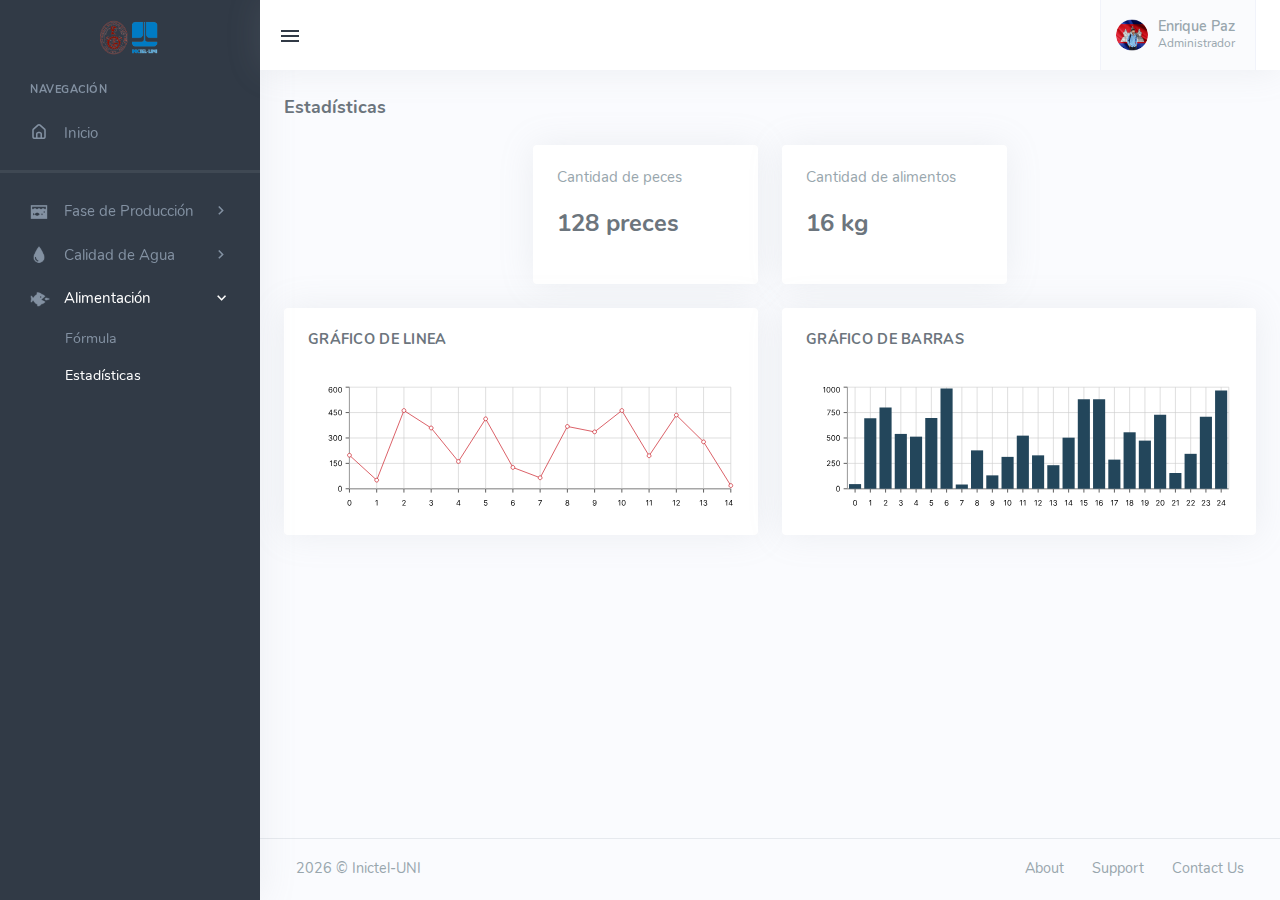
==== alimentacion-estadisticas.html @ 0829b85a "Agregando 3 archivos html" ====
﻿<!DOCTYPE html>
    <html lang="en">

    <head>
        <meta charset="utf-8">
        <title>Monitoreo del agua</title>
        <meta name="viewport" content="width=device-width, initial-scale=1.0">
        <meta content="A fully featured admin theme which can be used to build CRM, CMS, etc." name="description">
        <meta content="Coderthemes" name="author">
        <!-- App favicon -->
        <link rel="shortcut icon" href="assets/images/logo-inictel.ico">

        <!-- third party css -->
        <link href="assets/css/vendor/jquery-jvectormap-1.2.2.css" rel="stylesheet" type="text/css">
        <!-- third party css end -->

        <!-- App css -->
        <link href="assets/css/icons.min.css" rel="stylesheet" type="text/css">
        <link href="assets/css/app.min.css" rel="stylesheet" type="text/css" id="light-style">
        <link href="assets/css/app-dark.min.css" rel="stylesheet" type="text/css" id="dark-style">

    </head>

    <body class="loading" data-layout-config='{"leftSideBarTheme":"dark","layoutBoxed":false, "leftSidebarCondensed":false, "leftSidebarScrollable":false,"darkMode":false, "showRightSidebarOnStart": true}'>
        <!-- Begin page -->
        <div class="wrapper">
            <!-- ========== Left Sidebar Start ========== -->
            <div class="leftside-menu">    
                <!-- LOGO -->
                <a href="index.html" class="logo text-center logo-light">
                    <span class="logo-lg">
                        <img src="assets/images/logoproyec.png" alt="" height="48">
                    </span>                    
                </a>
    
                <div class="h-100" id="leftside-menu-container" data-simplebar="">

                    <!--- Sidemenu -->
                    <ul class="side-nav">

                        <li class="side-nav-title side-nav-item">Navegación</li>

                        <li class="side-nav-item">
                            <a href="index.html" class="side-nav-link">
                                <i class="uil-home-alt"></i>
                                <span> Inicio </span>
                            </a>
                        </li>
                        <hr style="height: 3px;">
                        <li class="side-nav-item">
                            <a data-bs-toggle="collapse" href="#sidebarProduccion" aria-expanded="false" aria-controls="sidebarProduccion" class="side-nav-link">
                                <i><img src="assets/images/icons_agua/produccion.svg"></i>
                                <span> Fase de Producción </span>
                                <span class="menu-arrow"></span>
                            </a>
                            <div class="collapse" id="sidebarProduccion">
                                <ul class="side-nav-second-level">
                                    <li>
                                        <a href="produc-formula.html">Fórmula</a>
                                    </li>
                                    <li>
                                        <a href="produc-stats.html">Estadísticas</a>
                                    </li>
                                </ul>
                            </div>                            
                        </li>

                        <li class="side-nav-item">
                            <a data-bs-toggle="collapse" href="#sidebarCalidad" aria-expanded="false" aria-controls="sidebarCalidad" class="side-nav-link">
                                <i><img src="assets/images/icons_agua/calidad.svg"></i>
                                <span> Calidad de Agua </span>
                                <span class="menu-arrow"></span>
                            </a>
                            <div class="collapse" id="sidebarCalidad">
                                <ul class="side-nav-second-level">
                                    <li>
                                        <a href="produc-monitoreo.html">Monitoreo</a>
                                    </li>
                                    <li>
                                        <a href="produc-margenes.html">Márgenes</a>
                                    </li>
                                    <li>
                                        <a href="produc-eventos.html">Eventos</a>
                                    </li>
                                </ul>
                            </div>
                        </li>

                        <li class="side-nav-item">
                            <a data-bs-toggle="collapse" href="#sidebarAlimentacion" aria-expanded="false" aria-controls="sidebarAlimentacion" class="side-nav-link">
                                <i><img src="assets/images/icons_agua/alimentacion.svg"></i>
                                <span> Alimentación </span>
                                <span class="menu-arrow"></span>
                            </a>
                            <div class="collapse" id="sidebarAlimentacion">
                                <ul class="side-nav-second-level">
                                    <li>
                                        <a href="alimentacion-formula.html">Fórmula</a>
                                    </li>
                                    <li>
                                        <a href="alimentacion-estadisticas.html">Estadísticas</a>
                                    </li>
                                </ul>
                            </div>
                        </li>
                    </ul>
                    <!-- End Sidebar -->

                    <div class="clearfix"></div>

                </div>
                <!-- Sidebar -left -->

            </div>
            <!-- Left Sidebar End -->

            <!-- ============================================================== -->
            <!-- Start Page Content here -->
            <!-- ============================================================== -->

            <div class="content-page">
                <div class="content">
                    <!-- Topbar Start -->
                    <div class="navbar-custom">
                        <ul class="list-unstyled topbar-menu float-end mb-0">
                            <li class="dropdown notification-list">
                                <a class="nav-link dropdown-toggle nav-user arrow-none me-0" data-bs-toggle="dropdown" href="#" role="button" aria-haspopup="false" aria-expanded="false">
                                    <span class="account-user-avatar"> 
                                        <img src="assets/images/users/avatar-1.jpg" alt="user-image" class="rounded-circle">
                                    </span>
                                    <span>
                                        <span class="account-user-name">Enrique Paz</span>
                                        <span class="account-position">Administrador</span>
                                    </span>
                                </a>
                                <div class="dropdown-menu dropdown-menu-end dropdown-menu-animated topbar-dropdown-menu profile-dropdown">
                                    <!-- item-->
                                    <div class=" dropdown-header noti-title">
                                        <h6 class="text-overflow m-0">Bienvenido !</h6>
                                    </div>

                                    <!-- item-->
                                    <a href="javascript:void(0);" class="dropdown-item notify-item">
                                        <i class="mdi mdi-account-circle me-1"></i>
                                        <span>Mi Cuenta</span>
                                    </a>

                                    <!-- item-->
                                    <a href="javascript:void(0);" class="dropdown-item notify-item">
                                        <i class="mdi mdi-chat-processing-outline me-1"></i>
                                        <span>Soporte</span>
                                    </a>

                                    <!-- item-->
                                    <a href="javascript:void(0);" class="dropdown-item notify-item">
                                        <i class="mdi mdi-logout me-1"></i>
                                        <span>Cerrar Sesión</span>
                                    </a>
                                </div>
                            </li>

                        </ul>
                        <button class="button-menu-mobile open-left">
                            <i class="mdi mdi-menu"></i>
                        </button>
                        <div class="app-search dropdown d-none d-lg-block">

                            <div class="dropdown-menu dropdown-menu-animated dropdown-lg" id="search-dropdown">
                                <!-- item-->
                                <div class="dropdown-header noti-title">
                                    <h5 class="text-overflow mb-2">Found <span class="text-danger">17</span> results</h5>
                                </div>

                                <!-- item-->
                                <a href="javascript:void(0);" class="dropdown-item notify-item">
                                    <i class="uil-notes font-16 me-1"></i>
                                    <span>Analytics Report</span>
                                </a>

                                <!-- item-->
                                <a href="javascript:void(0);" class="dropdown-item notify-item">
                                    <i class="uil-life-ring font-16 me-1"></i>
                                    <span>How can I help you?</span>
                                </a>

                                <!-- item-->
                                <a href="javascript:void(0);" class="dropdown-item notify-item">
                                    <i class="uil-cog font-16 me-1"></i>
                                    <span>User profile settings</span>
                                </a>

                                <!-- item-->
                                <div class="dropdown-header noti-title">
                                    <h6 class="text-overflow mb-2 text-uppercase">Users</h6>
                                </div>

                                <div class="notification-list">
                                    <!-- item-->
                                    <a href="javascript:void(0);" class="dropdown-item notify-item">
                                        <div class="d-flex">
                                            <img class="d-flex me-2 rounded-circle" src="assets/images/users/avatar-2.jpg" alt="Generic placeholder image" height="32">
                                            <div class="w-100">
                                                <h5 class="m-0 font-14">Erwin Brown</h5>
                                                <span class="font-12 mb-0">UI Designer</span>
                                            </div>
                                        </div>
                                    </a>

                                    <!-- item-->
                                    <a href="javascript:void(0);" class="dropdown-item notify-item">
                                        <div class="d-flex">
                                            <img class="d-flex me-2 rounded-circle" src="assets/images/users/avatar-5.jpg" alt="Generic placeholder image" height="32">
                                            <div class="w-100">
                                                <h5 class="m-0 font-14">Jacob Deo</h5>
                                                <span class="font-12 mb-0">Developer</span>
                                            </div>
                                        </div>
                                    </a>
                                </div>
                            </div>
                        </div>
                    </div>
                    <!-- end Topbar -->
                    
                    <!-- Start Content-->
                    <div class="container-fluid">

                        <!-- start page title -->
                        <div class="row">
                            <div class="col-12">
                                <div class="page-title-box">                                    
                                    <h4 class="page-title">Estadísticas</h4>
                                </div>
                            </div>
                        </div>
                        <!-- end page title -->
                        <div class="row justify-content-md-center">
                            <div class="col-3">
                                <div class="card widget-flat">
                                    <div class="card-body">                                        
                                        <h5 class="text-muted fw-normal mt-0" title="Cantidad de peces">Cantidad de peces</h5>
                                        <h3 class="mt-3 mb-3">128 preces</h3>
                                    </div>
                                </div>
                            </div>
                            <div class="col-3">
                                <div class="card widget-flat">
                                    <div class="card-body">                                        
                                        <h5 class="text-muted fw-normal mt-0" title="Cantidad de peces">Cantidad de alimentos</h5>
                                        <h3 class="mt-3 mb-3">16 kg</h3>
                                    </div>
                                </div>
                            </div>
                        </div>
                        <div class="row">
                            <div class="col-6">
                                <div class="card">
                                    <div class="card-body">
                                        <h4 class="header-title mb-4">Gráfico de linea</h4>
                                        <div class="grafico-linea">
                                            <img src="assets/images/Lineas.svg" alt="Stadistics" class="img-fluid">
                                        </div>
                                    </div>
                                </div>
                            </div>
                            <div class="col-6">
                                <div class="card">
                                    <div class="card-body">
                                        <h4 class="header-title mb-4">Gráfico de barras</h4>
                                        <div class="grafico-linea">
                                            <img src="assets/images/Barras.svg" alt="Stadistics" class="img-fluid">
                                        </div>
                                    </div>
                                </div>
                            </div>
                        </div>
                    </div>
                    <!-- container -->

                </div>
                <!-- content -->

                <!-- Footer Start -->
                <footer class="footer">
                    <div class="container-fluid">
                        <div class="row">
                            <div class="col-md-6">
                                <script>document.write(new Date().getFullYear())</script> © Inictel-UNI
                            </div>
                            <div class="col-md-6">
                                <div class="text-md-end footer-links d-none d-md-block">
                                    <a href="javascript: void(0);">About</a>
                                    <a href="javascript: void(0);">Support</a>
                                    <a href="javascript: void(0);">Contact Us</a>
                                </div>
                            </div>
                        </div>
                    </div>
                </footer>
                <!-- end Footer -->

            </div>

            <!-- ============================================================== -->
            <!-- End Page content -->
            <!-- ============================================================== -->


        </div>
        <!-- bundle -->
        <script src="assets/js/vendor.min.js"></script>
        <script src="assets/js/app.min.js"></script>

        <!-- third party js -->
        <script src="assets/js/vendor/apexcharts.min.js"></script>
        <script src="assets/js/vendor/jquery-jvectormap-1.2.2.min.js"></script>
        <script src="assets/js/vendor/jquery-jvectormap-world-mill-en.js"></script>
        <!-- third party js ends -->

        <!-- demo app -->
        
        <!-- end demo js-->
    </body>
</html>
---- assets/css/icons.min.css ----
@charset "UTF-8";@font-face{font-family:unicons;src:url(../fonts/unicons.eot);src:url(../fontsunicons.eot?34404611#iefix) format("embedded-opentype"),url(../fonts/unicons.woff2) format("woff2"),url(../fonts/unicons.woff) format("woff"),url(../fonts/unicons.ttf) format("truetype"),url(../fonts/unicons.svg) format("svg");font-weight:400;font-style:normal}[class*=" uil-"]:before,[class^=uil-]:before{font-family:unicons;font-style:normal;font-weight:400;speak:none;display:inline-block;text-decoration:inherit;text-align:center;font-variant:normal;text-transform:none;line-height:1em;-webkit-font-smoothing:antialiased;-moz-osx-font-smoothing:grayscale}.uil-0-plus:before{content:'\e800'}.uil-10-plus:before{content:'\e801'}.uil-12-plus:before{content:'\e802'}.uil-13-plus:before{content:'\e803'}.uil-16-plus:before{content:'\e804'}.uil-17-plus:before{content:'\e805'}.uil-18-plus:before{content:'\e806'}.uil-21-plus:before{content:'\e807'}.uil-3-plus:before{content:'\e808'}.uil-500px:before{content:'\e809'}.uil-6-plus:before{content:'\e80a'}.uil-abacus:before{content:'\e80b'}.uil-accessible-icon-alt:before{content:'\e80c'}.uil-adjust-alt:before{content:'\e80d'}.uil-adjust-circle:before{content:'\e80e'}.uil-adjust-half:before{content:'\e80f'}.uil-adjust:before{content:'\e810'}.uil-adobe:before{content:'\e811'}.uil-airplay:before{content:'\e812'}.uil-align-alt:before{content:'\e813'}.uil-align-center-alt:before{content:'\e814'}.uil-align-center-h:before{content:'\e815'}.uil-align-center-justify:before{content:'\e816'}.uil-align-center-v:before{content:'\e817'}.uil-align-center:before{content:'\e818'}.uil-align-justify:before{content:'\e819'}.uil-align-left-justify:before{content:'\e81a'}.uil-align-left:before{content:'\e81b'}.uil-align-letter-right:before{content:'\e81c'}.uil-align-right-justify:before{content:'\e81d'}.uil-align-right:before{content:'\e81e'}.uil-align:before{content:'\e81f'}.uil-ambulance:before{content:'\e820'}.uil-analysis:before{content:'\e821'}.uil-analytics:before{content:'\e822'}.uil-anchor:before{content:'\e823'}.uil-android-phone-slash:before{content:'\e824'}.uil-angle-double-down:before{content:'\e825'}.uil-angle-double-left:before{content:'\e826'}.uil-angle-double-right:before{content:'\e827'}.uil-angle-double-up:before{content:'\e828'}.uil-angle-down:before{content:'\e829'}.uil-angle-left:before{content:'\e82a'}.uil-angle-right-b:before{content:'\e82b'}.uil-angle-right:before{content:'\e82c'}.uil-angle-up:before{content:'\e82d'}.uil-angry:before{content:'\e82e'}.uil-ankh:before{content:'\e82f'}.uil-annoyed-alt:before{content:'\e830'}.uil-annoyed:before{content:'\e831'}.uil-apple:before{content:'\e832'}.uil-apps:before{content:'\e833'}.uil-archive-alt:before{content:'\e834'}.uil-archive:before{content:'\e835'}.uil-archway:before{content:'\e836'}.uil-arrow-break:before{content:'\e837'}.uil-arrow-circle-down:before{content:'\e838'}.uil-arrow-circle-left:before{content:'\e839'}.uil-arrow-circle-right:before{content:'\e83a'}.uil-arrow-circle-up:before{content:'\e83b'}.uil-arrow-compress-h:before{content:'\e83c'}.uil-arrow-down-left:before{content:'\e83d'}.uil-arrow-down-right:before{content:'\e83e'}.uil-arrow-down:before{content:'\e83f'}.uil-arrow-from-right:before{content:'\e840'}.uil-arrow-from-top:before{content:'\e841'}.uil-arrow-growth:before{content:'\e842'}.uil-arrow-left:before{content:'\e843'}.uil-arrow-random:before{content:'\e844'}.uil-arrow-resize-diagonal:before{content:'\e845'}.uil-arrow-right:before{content:'\e846'}.uil-arrow-to-bottom:before{content:'\e847'}.uil-arrow-to-right:before{content:'\e848'}.uil-arrow-up-left:before{content:'\e849'}.uil-arrow-up-right:before{content:'\e84a'}.uil-arrow-up:before{content:'\e84b'}.uil-arrows-h-alt:before{content:'\e84c'}.uil-arrows-h:before{content:'\e84d'}.uil-arrows-left-down:before{content:'\e84e'}.uil-arrows-maximize:before{content:'\e84f'}.uil-arrows-merge:before{content:'\e850'}.uil-arrows-resize-h:before{content:'\e851'}.uil-arrows-resize-v:before{content:'\e852'}.uil-arrows-resize:before{content:'\e853'}.uil-arrows-right-down:before{content:'\e854'}.uil-arrows-shrink-h:before{content:'\e855'}.uil-arrows-shrink-v:before{content:'\e856'}.uil-arrows-up-right:before{content:'\e857'}.uil-arrows-v-alt:before{content:'\e858'}.uil-arrows-v:before{content:'\e859'}.uil-assistive-listening-systems:before{content:'\e85a'}.uil-asterisk:before{content:'\e85b'}.uil-at:before{content:'\e85c'}.uil-atm-card:before{content:'\e85d'}.uil-atom:before{content:'\e85e'}.uil-auto-flash:before{content:'\e85f'}.uil-award-alt:before{content:'\e860'}.uil-award:before{content:'\e861'}.uil-baby-carriage:before{content:'\e862'}.uil-backpack:before{content:'\e863'}.uil-backspace:before{content:'\e864'}.uil-backward:before{content:'\e865'}.uil-bag-alt:before{content:'\e866'}.uil-bag-slash:before{content:'\e867'}.uil-bag:before{content:'\e868'}.uil-balance-scale:before{content:'\e869'}.uil-ball:before{content:'\e86a'}.uil-ban:before{content:'\e86b'}.uil-bars:before{content:'\e86c'}.uil-basketball-hoop:before{content:'\e86d'}.uil-basketball:before{content:'\e86e'}.uil-battery-bolt:before{content:'\e86f'}.uil-battery-empty:before{content:'\e870'}.uil-bed-double:before{content:'\e871'}.uil-bed:before{content:'\e872'}.uil-behance:before{content:'\e873'}.uil-bell-school:before{content:'\e874'}.uil-bell-slash:before{content:'\e875'}.uil-bell:before{content:'\e876'}.uil-bill:before{content:'\e877'}.uil-bitcoin-circle:before{content:'\e878'}.uil-bitcoin:before{content:'\e879'}.uil-black-berry:before{content:'\e87a'}.uil-bluetooth-b:before{content:'\e87b'}.uil-bold:before{content:'\e87c'}.uil-bolt-alt:before{content:'\e87d'}.uil-bolt-slash:before{content:'\e87e'}.uil-bolt:before{content:'\e87f'}.uil-book-alt:before{content:'\e880'}.uil-book-medical:before{content:'\e881'}.uil-book-open:before{content:'\e882'}.uil-book-reader:before{content:'\e883'}.uil-book:before{content:'\e884'}.uil-bookmark-full:before{content:'\e885'}.uil-bookmark:before{content:'\e886'}.uil-books:before{content:'\e887'}.uil-boombox:before{content:'\e888'}.uil-border-alt:before{content:'\e889'}.uil-border-bottom:before{content:'\e88a'}.uil-border-clear:before{content:'\e88b'}.uil-border-horizontal:before{content:'\e88c'}.uil-border-inner:before{content:'\e88d'}.uil-border-left:before{content:'\e88e'}.uil-border-out:before{content:'\e88f'}.uil-border-right:before{content:'\e890'}.uil-border-top:before{content:'\e891'}.uil-border-vertical:before{content:'\e892'}.uil-box:before{content:'\e893'}.uil-briefcase-alt:before{content:'\e894'}.uil-briefcase:before{content:'\e895'}.uil-bright:before{content:'\e896'}.uil-brightness-empty:before{content:'\e897'}.uil-brightness-half:before{content:'\e898'}.uil-brightness-low:before{content:'\e899'}.uil-brightness-minus:before{content:'\e89a'}.uil-brightness-plus:before{content:'\e89b'}.uil-brightness:before{content:'\e89c'}.uil-bring-bottom:before{content:'\e89d'}.uil-bring-front:before{content:'\e89e'}.uil-brush-alt:before{content:'\e89f'}.uil-bug:before{content:'\e8a0'}.uil-building:before{content:'\e8a1'}.uil-bullseye:before{content:'\e8a2'}.uil-bus-alt:before{content:'\e8a3'}.uil-bus-school:before{content:'\e8a4'}.uil-bus:before{content:'\e8a5'}.uil-calcualtor:before{content:'\e8a6'}.uil-calculator-alt:before{content:'\e8a7'}.uil-calendar-alt:before{content:'\e8a8'}.uil-calendar-slash:before{content:'\e8a9'}.uil-calender:before{content:'\e8aa'}.uil-calling:before{content:'\e8ab'}.uil-camera-change:before{content:'\e8ac'}.uil-camera-plus:before{content:'\e8ad'}.uil-camera-slash:before{content:'\e8ae'}.uil-camera:before{content:'\e8af'}.uil-cancel:before{content:'\e8b0'}.uil-capsule:before{content:'\e8b1'}.uil-capture:before{content:'\e8b2'}.uil-car-sideview:before{content:'\e8b3'}.uil-car-slash:before{content:'\e8b4'}.uil-car-wash:before{content:'\e8b5'}.uil-car:before{content:'\e8b6'}.uil-card-atm:before{content:'\e8b7'}.uil-caret-right:before{content:'\e8b8'}.uil-cart:before{content:'\e8b9'}.uil-cell:before{content:'\e8ba'}.uil-celsius:before{content:'\e8bb'}.uil-chart-bar-alt:before{content:'\e8bc'}.uil-chart-bar:before{content:'\e8bd'}.uil-chart-down:before{content:'\e8be'}.uil-chart-growth-alt:before{content:'\e8bf'}.uil-chart-growth:before{content:'\e8c0'}.uil-chart-line:before{content:'\e8c1'}.uil-chart-pie-alt:before{content:'\e8c2'}.uil-chart-pie:before{content:'\e8c3'}.uil-chart:before{content:'\e8c4'}.uil-chat-bubble-user:before{content:'\e8c5'}.uil-chat-info:before{content:'\e8c6'}.uil-chat:before{content:'\e8c7'}.uil-check-circle:before{content:'\e8c8'}.uil-check-square:before{content:'\e8c9'}.uil-check:before{content:'\e8ca'}.uil-circle-layer:before{content:'\e8cb'}.uil-circle:before{content:'\e8cc'}.uil-circuit:before{content:'\e8cd'}.uil-clapper-board:before{content:'\e8ce'}.uil-clipboard-alt:before{content:'\e8cf'}.uil-clipboard-blank:before{content:'\e8d0'}.uil-clipboard-notes:before{content:'\e8d1'}.uil-clipboard:before{content:'\e8d2'}.uil-clock-eight:before{content:'\e8d3'}.uil-clock-five:before{content:'\e8d4'}.uil-clock-nine:before{content:'\e8d5'}.uil-clock-seven:before{content:'\e8d6'}.uil-clock-ten:before{content:'\e8d7'}.uil-clock-three:before{content:'\e8d8'}.uil-clock-two:before{content:'\e8d9'}.uil-clock:before{content:'\e8da'}.uil-closed-captioning:before{content:'\e8db'}.uil-cloud-block:before{content:'\e8dc'}.uil-cloud-bookmark:before{content:'\e8dd'}.uil-cloud-check:before{content:'\e8de'}.uil-cloud-computing:before{content:'\e8df'}.uil-cloud-data-connection:before{content:'\e8e0'}.uil-cloud-database-tree:before{content:'\e8e1'}.uil-cloud-download:before{content:'\e8e2'}.uil-cloud-drizzle:before{content:'\e8e3'}.uil-cloud-exclamation:before{content:'\e8e4'}.uil-cloud-hail:before{content:'\e8e5'}.uil-cloud-heart:before{content:'\e8e6'}.uil-cloud-info:before{content:'\e8e7'}.uil-cloud-lock:before{content:'\e8e8'}.uil-cloud-meatball:before{content:'\e8e9'}.uil-cloud-moon-hail:before{content:'\e8ea'}.uil-cloud-moon-meatball:before{content:'\e8eb'}.uil-cloud-moon-rain:before{content:'\e8ec'}.uil-cloud-moon-showers:before{content:'\e8ed'}.uil-cloud-moon:before{content:'\e8ee'}.uil-cloud-question:before{content:'\e8ef'}.uil-cloud-rain-sun:before{content:'\e8f0'}.uil-cloud-rain:before{content:'\e8f1'}.uil-cloud-redo:before{content:'\e8f2'}.uil-cloud-set:before{content:'\e8f3'}.uil-cloud-share:before{content:'\e8f4'}.uil-cloud-shield:before{content:'\e8f5'}.uil-cloud-showers-alt:before{content:'\e8f6'}.uil-cloud-showers-heavy:before{content:'\e8f7'}.uil-cloud-showers:before{content:'\e8f8'}.uil-cloud-slash:before{content:'\e8f9'}.uil-cloud-sun-hail:before{content:'\e8fa'}.uil-cloud-sun-meatball:before{content:'\e8fb'}.uil-cloud-sun-rain-alt:before{content:'\e8fc'}.uil-cloud-sun-rain:before{content:'\e8fd'}.uil-cloud-sun-tear:before{content:'\e8fe'}.uil-cloud-sun:before{content:'\e8ff'}.uil-cloud-times:before{content:'\e900'}.uil-cloud-unlock:before{content:'\e901'}.uil-cloud-upload:before{content:'\e902'}.uil-cloud-wifi:before{content:'\e903'}.uil-cloud-wind:before{content:'\e904'}.uil-cloud:before{content:'\e905'}.uil-clouds:before{content:'\e906'}.uil-club:before{content:'\e907'}.uil-code:before{content:'\e908'}.uil-coffee:before{content:'\e909'}.uil-cog:before{content:'\e90a'}.uil-coins:before{content:'\e90b'}.uil-columns:before{content:'\e90c'}.uil-comment-alt-block:before{content:'\e90d'}.uil-comment-alt-chart-lines:before{content:'\e90e'}.uil-comment-alt-check:before{content:'\e90f'}.uil-comment-alt-dots:before{content:'\e910'}.uil-comment-alt-download:before{content:'\e911'}.uil-comment-alt-edit:before{content:'\e912'}.uil-comment-alt-exclamation:before{content:'\e913'}.uil-comment-alt-heart:before{content:'\e914'}.uil-comment-alt-image:before{content:'\e915'}.uil-comment-alt-info:before{content:'\e916'}.uil-comment-alt-lines:before{content:'\e917'}.uil-comment-alt-lock:before{content:'\e918'}.uil-comment-alt-medical:before{content:'\e919'}.uil-comment-alt-message:before{content:'\e91a'}.uil-comment-alt-notes:before{content:'\e91b'}.uil-comment-alt-plus:before{content:'\e91c'}.uil-comment-alt-question:before{content:'\e91d'}.uil-comment-alt-redo:before{content:'\e91e'}.uil-comment-alt-search:before{content:'\e91f'}.uil-comment-alt-share:before{content:'\e920'}.uil-comment-alt-shield:before{content:'\e921'}.uil-comment-alt-slash:before{content:'\e922'}.uil-comment-alt-upload:before{content:'\e923'}.uil-comment-alt-verify:before{content:'\e924'}.uil-comment-alt:before{content:'\e925'}.uil-comment-block:before{content:'\e926'}.uil-comment-chart-line:before{content:'\e927'}.uil-comment-check:before{content:'\e928'}.uil-comment-dots:before{content:'\e929'}.uil-comment-download:before{content:'\e92a'}.uil-comment-edit:before{content:'\e92b'}.uil-comment-exclamation:before{content:'\e92c'}.uil-comment-heart:before{content:'\e92d'}.uil-comment-image:before{content:'\e92e'}.uil-comment-info-alt:before{content:'\e92f'}.uil-comment-info:before{content:'\e930'}.uil-comment-lines:before{content:'\e931'}.uil-comment-lock:before{content:'\e932'}.uil-comment-medical:before{content:'\e933'}.uil-comment-message:before{content:'\e934'}.uil-comment-notes:before{content:'\e935'}.uil-comment-plus:before{content:'\e936'}.uil-comment-question:before{content:'\e937'}.uil-comment-redo:before{content:'\e938'}.uil-comment-search:before{content:'\e939'}.uil-comment-share:before{content:'\e93a'}.uil-comment-shield:before{content:'\e93b'}.uil-comment-slash:before{content:'\e93c'}.uil-comment-upload:before{content:'\e93d'}.uil-comment-verify:before{content:'\e93e'}.uil-comment:before{content:'\e93f'}.uil-comments-alt:before{content:'\e940'}.uil-comments:before{content:'\e941'}.uil-commnet-alt-slash:before{content:'\e942'}.uil-compact-disc:before{content:'\e943'}.uil-compass:before{content:'\e944'}.uil-compress-alt-left:before{content:'\e945'}.uil-compress-alt:before{content:'\e946'}.uil-compress-arrows:before{content:'\e947'}.uil-compress-lines:before{content:'\e948'}.uil-compress-point:before{content:'\e949'}.uil-compress-v:before{content:'\e94a'}.uil-compress:before{content:'\e94b'}.uil-computer-mouse:before{content:'\e94c'}.uil-confused:before{content:'\e94d'}.uil-constructor:before{content:'\e94e'}.uil-copy-alt:before{content:'\e94f'}.uil-copy-landscape:before{content:'\e950'}.uil-copy:before{content:'\e951'}.uil-copyright:before{content:'\e952'}.uil-corner-down-left:before{content:'\e953'}.uil-corner-down-right-alt:before{content:'\e954'}.uil-corner-down-right:before{content:'\e955'}.uil-corner-left-down:before{content:'\e956'}.uil-corner-right-down:before{content:'\e957'}.uil-corner-up-left-alt:before{content:'\e958'}.uil-corner-up-left:before{content:'\e959'}.uil-corner-up-right-alt:before{content:'\e95a'}.uil-corner-up-right:before{content:'\e95b'}.uil-creative-commons-pd-alt:before{content:'\e95c'}.uil-creative-commons-pd:before{content:'\e95d'}.uil-crockery:before{content:'\e95e'}.uil-crop-alt-rotate-left:before{content:'\e95f'}.uil-crop-alt-rotate-right:before{content:'\e960'}.uil-crop-alt:before{content:'\e961'}.uil-crosshair-alt:before{content:'\e962'}.uil-crosshair:before{content:'\e963'}.uil-crosshairs:before{content:'\e964'}.uil-cube:before{content:'\e965'}.uil-dashboard:before{content:'\e966'}.uil-data-sharing:before{content:'\e967'}.uil-database-alt:before{content:'\e968'}.uil-database:before{content:'\e969'}.uil-desert:before{content:'\e96a'}.uil-desktop-alt-slash:before{content:'\e96b'}.uil-desktop-alt:before{content:'\e96c'}.uil-desktop-cloud-alt:before{content:'\e96d'}.uil-desktop-slash:before{content:'\e96e'}.uil-desktop:before{content:'\e96f'}.uil-dialpad-alt:before{content:'\e970'}.uil-dialpad:before{content:'\e971'}.uil-diamond:before{content:'\e972'}.uil-diary-alt:before{content:'\e973'}.uil-diary:before{content:'\e974'}.uil-dice-five:before{content:'\e975'}.uil-dice-four:before{content:'\e976'}.uil-dice-one:before{content:'\e977'}.uil-dice-six:before{content:'\e978'}.uil-dice-three:before{content:'\e979'}.uil-dice-two:before{content:'\e97a'}.uil-direction:before{content:'\e97b'}.uil-directions:before{content:'\e97c'}.uil-dizzy-meh:before{content:'\e97d'}.uil-dna:before{content:'\e97e'}.uil-document-layout-center:before{content:'\e97f'}.uil-document-layout-left:before{content:'\e980'}.uil-document-layout-right:before{content:'\e981'}.uil-document:before{content:'\e982'}.uil-dollar-alt:before{content:'\e983'}.uil-dollar-sign-alt:before{content:'\e984'}.uil-dollar-sign:before{content:'\e985'}.uil-down-arrow:before{content:'\e986'}.uil-download-alt:before{content:'\e987'}.uil-dribbble:before{content:'\e988'}.uil-drill:before{content:'\e989'}.uil-dropbox:before{content:'\e98a'}.uil-dumbbell:before{content:'\e98b'}.uil-ear:before{content:'\e98c'}.uil-edit-alt:before{content:'\e98d'}.uil-edit:before{content:'\e98e'}.uil-ellipsis-h:before{content:'\e98f'}.uil-ellipsis-v:before{content:'\e990'}.uil-emoji:before{content:'\e991'}.uil-enter:before{content:'\e992'}.uil-entry:before{content:'\e993'}.uil-envelope-add:before{content:'\e994'}.uil-envelope-alt:before{content:'\e995'}.uil-envelope-block:before{content:'\e996'}.uil-envelope-bookmark:before{content:'\e997'}.uil-envelope-check:before{content:'\e998'}.uil-envelope-download-alt:before{content:'\e999'}.uil-envelope-download:before{content:'\e99a'}.uil-envelope-edit:before{content:'\e99b'}.uil-envelope-exclamation:before{content:'\e99c'}.uil-envelope-heart:before{content:'\e99d'}.uil-envelope-info:before{content:'\e99e'}.uil-envelope-lock:before{content:'\e99f'}.uil-envelope-minus:before{content:'\e9a0'}.uil-envelope-open:before{content:'\e9a1'}.uil-envelope-question:before{content:'\e9a2'}.uil-envelope-receive:before{content:'\e9a3'}.uil-envelope-redo:before{content:'\e9a4'}.uil-envelope-search:before{content:'\e9a5'}.uil-envelope-send:before{content:'\e9a6'}.uil-envelope-share:before{content:'\e9a7'}.uil-envelope-shield:before{content:'\e9a8'}.uil-envelope-star:before{content:'\e9a9'}.uil-envelope-times:before{content:'\e9aa'}.uil-envelope-upload-alt:before{content:'\e9ab'}.uil-envelope-upload:before{content:'\e9ac'}.uil-envelope:before{content:'\e9ad'}.uil-envelopes:before{content:'\e9ae'}.uil-equal-circle:before{content:'\e9af'}.uil-euro-circle:before{content:'\e9b0'}.uil-euro:before{content:'\e9b1'}.uil-exchange-alt:before{content:'\e9b2'}.uil-exchange:before{content:'\e9b3'}.uil-exclamation-circle:before{content:'\e9b4'}.uil-exclamation-octagon:before{content:'\e9b5'}.uil-exclamation-triangle:before{content:'\e9b6'}.uil-exclude:before{content:'\e9b7'}.uil-exit:before{content:'\e9b8'}.uil-expand-alt:before{content:'\e9b9'}.uil-expand-arrows-alt:before{content:'\e9ba'}.uil-expand-arrows:before{content:'\e9bb'}.uil-expand-from-corner:before{content:'\e9bc'}.uil-expand-left:before{content:'\e9bd'}.uil-expand-right:before{content:'\e9be'}.uil-export:before{content:'\e9bf'}.uil-exposure-alt:before{content:'\e9c0'}.uil-exposure-increase:before{content:'\e9c1'}.uil-external-link-alt:before{content:'\e9c2'}.uil-eye-slash:before{content:'\e9c3'}.uil-eye:before{content:'\e9c4'}.uil-facebook-f:before{content:'\e9c5'}.uil-facebook-messenger:before{content:'\e9c6'}.uil-facebook:before{content:'\e9c7'}.uil-fahrenheit:before{content:'\e9c8'}.uil-fast-mail-alt:before{content:'\e9c9'}.uil-fast-mail:before{content:'\e9ca'}.uil-favorite:before{content:'\e9cb'}.uil-feedback:before{content:'\e9cc'}.uil-file-alt:before{content:'\e9cd'}.uil-file-blank:before{content:'\e9ce'}.uil-file-block-alt:before{content:'\e9cf'}.uil-file-bookmark-alt:before{content:'\e9d0'}.uil-file-check-alt:before{content:'\e9d1'}.uil-file-check:before{content:'\e9d2'}.uil-file-contract-dollar:before{content:'\e9d3'}.uil-file-copy-alt:before{content:'\e9d4'}.uil-file-download-alt:before{content:'\e9d5'}.uil-file-download:before{content:'\e9d6'}.uil-file-edit-alt:before{content:'\e9d7'}.uil-file-exclamation-alt:before{content:'\e9d8'}.uil-file-exclamation:before{content:'\e9d9'}.uil-file-heart:before{content:'\e9da'}.uil-file-info-alt:before{content:'\e9db'}.uil-file-landscape-alt:before{content:'\e9dc'}.uil-file-landscape:before{content:'\e9dd'}.uil-file-lanscape-slash:before{content:'\e9de'}.uil-file-lock-alt:before{content:'\e9df'}.uil-file-medical-alt:before{content:'\e9e0'}.uil-file-medical:before{content:'\e9e1'}.uil-file-minus-alt:before{content:'\e9e2'}.uil-file-minus:before{content:'\e9e3'}.uil-file-network:before{content:'\e9e4'}.uil-file-plus-alt:before{content:'\e9e5'}.uil-file-plus:before{content:'\e9e6'}.uil-file-question-alt:before{content:'\e9e7'}.uil-file-question:before{content:'\e9e8'}.uil-file-redo-alt:before{content:'\e9e9'}.uil-file-search-alt:before{content:'\e9ea'}.uil-file-share-alt:before{content:'\e9eb'}.uil-file-shield-alt:before{content:'\e9ec'}.uil-file-slash:before{content:'\e9ed'}.uil-file-times-alt:before{content:'\e9ee'}.uil-file-times:before{content:'\e9ef'}.uil-file-upload-alt:before{content:'\e9f0'}.uil-file-upload:before{content:'\e9f1'}.uil-file:before{content:'\e9f2'}.uil-files-landscapes-alt:before{content:'\e9f3'}.uil-files-landscapes:before{content:'\e9f4'}.uil-film:before{content:'\e9f5'}.uil-filter-slash:before{content:'\e9f6'}.uil-filter:before{content:'\e9f7'}.uil-flask-potion:before{content:'\e9f8'}.uil-flask:before{content:'\e9f9'}.uil-flip-h-alt:before{content:'\e9fa'}.uil-flip-h:before{content:'\e9fb'}.uil-flip-v-alt:before{content:'\e9fc'}.uil-flip-v:before{content:'\e9fd'}.uil-flower:before{content:'\e9fe'}.uil-focus-add:before{content:'\e9ff'}.uil-focus-target:before{content:'\ea00'}.uil-focus:before{content:'\ea01'}.uil-folder-check:before{content:'\ea02'}.uil-folder-download:before{content:'\ea03'}.uil-folder-exclamation:before{content:'\ea04'}.uil-folder-heart:before{content:'\ea05'}.uil-folder-info:before{content:'\ea06'}.uil-folder-lock:before{content:'\ea07'}.uil-folder-medical:before{content:'\ea08'}.uil-folder-minus:before{content:'\ea09'}.uil-folder-network:before{content:'\ea0a'}.uil-folder-plus:before{content:'\ea0b'}.uil-folder-question:before{content:'\ea0c'}.uil-folder-slash:before{content:'\ea0d'}.uil-folder-times:before{content:'\ea0e'}.uil-folder-upload:before{content:'\ea0f'}.uil-folder:before{content:'\ea10'}.uil-food:before{content:'\ea11'}.uil-football-american:before{content:'\ea12'}.uil-football-ball:before{content:'\ea13'}.uil-football:before{content:'\ea14'}.uil-forecastcloud-moon-tear:before{content:'\ea15'}.uil-forwaded-call:before{content:'\ea16'}.uil-forward:before{content:'\ea17'}.uil-frown:before{content:'\ea18'}.uil-game-structure:before{content:'\ea19'}.uil-game:before{content:'\ea1a'}.uil-gift:before{content:'\ea1b'}.uil-github-alt:before{content:'\ea1c'}.uil-github:before{content:'\ea1d'}.uil-glass-martini-alt-slash:before{content:'\ea1e'}.uil-glass-martini-alt:before{content:'\ea1f'}.uil-glass-martini:before{content:'\ea20'}.uil-glass-tea:before{content:'\ea21'}.uil-glass:before{content:'\ea22'}.uil-globe:before{content:'\ea23'}.uil-gold:before{content:'\ea24'}.uil-google-drive-alt:before{content:'\ea25'}.uil-google-drive:before{content:'\ea26'}.uil-google-hangouts:before{content:'\ea27'}.uil-google-play:before{content:'\ea28'}.uil-google:before{content:'\ea29'}.uil-graduation-hat:before{content:'\ea2a'}.uil-graph-bar:before{content:'\ea2b'}.uil-grid:before{content:'\ea2c'}.uil-grids:before{content:'\ea2d'}.uil-grin-tongue-wink-alt:before{content:'\ea2e'}.uil-grin-tongue-wink:before{content:'\ea2f'}.uil-grin:before{content:'\ea30'}.uil-grip-horizontal-line:before{content:'\ea31'}.uil-hdd:before{content:'\ea32'}.uil-headphones-alt:before{content:'\ea33'}.uil-headphones:before{content:'\ea34'}.uil-heart-alt:before{content:'\ea35'}.uil-heart-medical:before{content:'\ea36'}.uil-heart-rate:before{content:'\ea37'}.uil-heart-sign:before{content:'\ea38'}.uil-heart:before{content:'\ea39'}.uil-heartbeat:before{content:'\ea3a'}.uil-history-alt:before{content:'\ea3b'}.uil-history:before{content:'\ea3c'}.uil-home-alt:before{content:'\ea3d'}.uil-home:before{content:'\ea3e'}.uil-horizontal-align-center:before{content:'\ea3f'}.uil-horizontal-align-left:before{content:'\ea40'}.uil-horizontal-align-right:before{content:'\ea41'}.uil-horizontal-distribution-center:before{content:'\ea42'}.uil-horizontal-distribution-left:before{content:'\ea43'}.uil-horizontal-distribution-right:before{content:'\ea44'}.uil-hunting:before{content:'\ea45'}.uil-image-alt-slash:before{content:'\ea46'}.uil-image-block:before{content:'\ea47'}.uil-image-broken:before{content:'\ea48'}.uil-image-check:before{content:'\ea49'}.uil-image-download:before{content:'\ea4a'}.uil-image-edit:before{content:'\ea4b'}.uil-image-lock:before{content:'\ea4c'}.uil-image-minus:before{content:'\ea4d'}.uil-image-plus:before{content:'\ea4e'}.uil-image-question:before{content:'\ea4f'}.uil-image-redo:before{content:'\ea50'}.uil-image-resize-landscape:before{content:'\ea51'}.uil-image-resize-square:before{content:'\ea52'}.uil-image-search:before{content:'\ea53'}.uil-image-share:before{content:'\ea54'}.uil-image-shield:before{content:'\ea55'}.uil-image-slash:before{content:'\ea56'}.uil-image-times:before{content:'\ea57'}.uil-image-upload:before{content:'\ea58'}.uil-image-v:before{content:'\ea59'}.uil-image:before{content:'\ea5a'}.uil-images:before{content:'\ea5b'}.uil-incoming-call:before{content:'\ea5c'}.uil-info-circle:before{content:'\ea5d'}.uil-instagram-alt:before{content:'\ea5e'}.uil-instagram:before{content:'\ea5f'}.uil-intercom:before{content:'\ea60'}.uil-invoice:before{content:'\ea61'}.uil-italic:before{content:'\ea62'}.uil-jackhammer:before{content:'\ea63'}.uil-java-script:before{content:'\ea64'}.uil-kayak:before{content:'\ea65'}.uil-key-skeleton-alt:before{content:'\ea66'}.uil-key-skeleton:before{content:'\ea67'}.uil-keyboard-alt:before{content:'\ea68'}.uil-keyboard-hide:before{content:'\ea69'}.uil-keyboard-show:before{content:'\ea6a'}.uil-keyboard:before{content:'\ea6b'}.uil-keyhole-circle:before{content:'\ea6c'}.uil-keyhole-square-full:before{content:'\ea6d'}.uil-keyhole-square:before{content:'\ea6e'}.uil-kid:before{content:'\ea6f'}.uil-label-alt:before{content:'\ea70'}.uil-label:before{content:'\ea71'}.uil-lamp:before{content:'\ea72'}.uil-laptop-cloud:before{content:'\ea73'}.uil-laptop:before{content:'\ea74'}.uil-laughing:before{content:'\ea75'}.uil-layer-group-slash:before{content:'\ea76'}.uil-layer-group:before{content:'\ea77'}.uil-layers-alt:before{content:'\ea78'}.uil-layers-slash:before{content:'\ea79'}.uil-layers:before{content:'\ea7a'}.uil-left-arrow-from-left:before{content:'\ea7b'}.uil-left-arrow-to-left:before{content:'\ea7c'}.uil-left-indent-alt:before{content:'\ea7d'}.uil-left-indent:before{content:'\ea7e'}.uil-left-to-right-text-direction:before{content:'\ea7f'}.uil-life-ring:before{content:'\ea80'}.uil-lightbulb-alt:before{content:'\ea81'}.uil-lightbulb:before{content:'\ea82'}.uil-line-alt:before{content:'\ea83'}.uil-line-spacing:before{content:'\ea84'}.uil-line:before{content:'\ea85'}.uil-link-alt:before{content:'\ea86'}.uil-link-broken:before{content:'\ea87'}.uil-link-h:before{content:'\ea88'}.uil-link:before{content:'\ea89'}.uil-linkedin-alt:before{content:'\ea8a'}.uil-linkedin:before{content:'\ea8b'}.uil-list-ui-alt:before{content:'\ea8c'}.uil-list-ul:before{content:'\ea8d'}.uil-location-arrow-alt:before{content:'\ea8e'}.uil-location-arrow:before{content:'\ea8f'}.uil-location-pin-alt:before{content:'\ea90'}.uil-location-point:before{content:'\ea91'}.uil-location:before{content:'\ea92'}.uil-lock-access:before{content:'\ea93'}.uil-lock-alt:before{content:'\ea94'}.uil-lock-open-alt:before{content:'\ea95'}.uil-lock-slash:before{content:'\ea96'}.uil-lock:before{content:'\ea97'}.uil-mailbox-alt:before{content:'\ea98'}.uil-mailbox:before{content:'\ea99'}.uil-map-marker-alt:before{content:'\ea9a'}.uil-map-marker-edit:before{content:'\ea9b'}.uil-map-marker-info:before{content:'\ea9c'}.uil-map-marker-minus:before{content:'\ea9d'}.uil-map-marker-plus:before{content:'\ea9e'}.uil-map-marker-question:before{content:'\ea9f'}.uil-map-marker-shield:before{content:'\eaa0'}.uil-map-marker-slash:before{content:'\eaa1'}.uil-map-marker:before{content:'\eaa2'}.uil-map-pin-alt:before{content:'\eaa3'}.uil-map-pin:before{content:'\eaa4'}.uil-map:before{content:'\eaa5'}.uil-mars:before{content:'\eaa6'}.uil-maximize-left:before{content:'\eaa7'}.uil-medal:before{content:'\eaa8'}.uil-medical-drip:before{content:'\eaa9'}.uil-medical-square-full:before{content:'\eaaa'}.uil-medical-square:before{content:'\eaab'}.uil-medical:before{content:'\eaac'}.uil-medium-m:before{content:'\eaad'}.uil-medkit:before{content:'\eaae'}.uil-meeting-board:before{content:'\eaaf'}.uil-meh-alt:before{content:'\eab0'}.uil-meh-closed-eye:before{content:'\eab1'}.uil-meh:before{content:'\eab2'}.uil-message:before{content:'\eab3'}.uil-microphone-slash:before{content:'\eab4'}.uil-microphone:before{content:'\eab5'}.uil-minus-circle:before{content:'\eab6'}.uil-minus-path:before{content:'\eab7'}.uil-minus-square-full:before{content:'\eab8'}.uil-minus-square:before{content:'\eab9'}.uil-minus:before{content:'\eaba'}.uil-missed-call:before{content:'\eabb'}.uil-mobey-bill-slash:before{content:'\eabc'}.uil-mobile-android-alt:before{content:'\eabd'}.uil-mobile-android:before{content:'\eabe'}.uil-mobile-vibrate:before{content:'\eabf'}.uil-modem:before{content:'\eac0'}.uil-money-bill-stack:before{content:'\eac1'}.uil-money-bill:before{content:'\eac2'}.uil-money-insert:before{content:'\eac3'}.uil-money-stack:before{content:'\eac4'}.uil-money-withdraw:before{content:'\eac5'}.uil-money-withdrawal:before{content:'\eac6'}.uil-moneybag-alt:before{content:'\eac7'}.uil-moneybag:before{content:'\eac8'}.uil-monitor-heart-rate:before{content:'\eac9'}.uil-monitor:before{content:'\eaca'}.uil-moon-eclipse:before{content:'\eacb'}.uil-moon:before{content:'\eacc'}.uil-moonset:before{content:'\eacd'}.uil-mountains-sun:before{content:'\eace'}.uil-mountains:before{content:'\eacf'}.uil-mouse-alt:before{content:'\ead0'}.uil-mouse:before{content:'\ead1'}.uil-multiply:before{content:'\ead2'}.uil-music-note:before{content:'\ead3'}.uil-music-tune-slash:before{content:'\ead4'}.uil-music:before{content:'\ead5'}.uil-n-a:before{content:'\ead6'}.uil-navigator:before{content:'\ead7'}.uil-nerd:before{content:'\ead8'}.uil-newspaper:before{content:'\ead9'}.uil-ninja:before{content:'\eada'}.uil-no-entry:before{content:'\eadb'}.uil-notebooks:before{content:'\eadc'}.uil-notes:before{content:'\eadd'}.uil-object-group:before{content:'\eade'}.uil-object-ungroup:before{content:'\eadf'}.uil-octagon:before{content:'\eae0'}.uil-outgoing-call:before{content:'\eae1'}.uil-package:before{content:'\eae2'}.uil-padlock:before{content:'\eae3'}.uil-paint-tool:before{content:'\eae4'}.uil-palette:before{content:'\eae5'}.uil-panorama-h-alt:before{content:'\eae6'}.uil-panorama-h:before{content:'\eae7'}.uil-panorama-v:before{content:'\eae8'}.uil-paperclip:before{content:'\eae9'}.uil-paragraph:before{content:'\eaea'}.uil-parcel:before{content:'\eaeb'}.uil-parking-square:before{content:'\eaec'}.uil-pathfinder-unite:before{content:'\eaed'}.uil-pathfinder:before{content:'\eaee'}.uil-pause-circle:before{content:'\eaef'}.uil-pause:before{content:'\eaf0'}.uil-paypal:before{content:'\eaf1'}.uil-pen:before{content:'\eaf2'}.uil-pentagon:before{content:'\eaf3'}.uil-phone-alt:before{content:'\eaf4'}.uil-phone-pause:before{content:'\eaf5'}.uil-phone-slash:before{content:'\eaf6'}.uil-phone-times:before{content:'\eaf7'}.uil-phone-volume:before{content:'\eaf8'}.uil-phone:before{content:'\eaf9'}.uil-picture:before{content:'\eafa'}.uil-plane-arrival:before{content:'\eafb'}.uil-plane-departure:before{content:'\eafc'}.uil-plane-fly:before{content:'\eafd'}.uil-plane:before{content:'\eafe'}.uil-play-circle:before{content:'\eaff'}.uil-play:before{content:'\eb00'}.uil-plug:before{content:'\eb01'}.uil-plus-circle:before{content:'\eb02'}.uil-plus-square:before{content:'\eb03'}.uil-plus:before{content:'\eb04'}.uil-podium:before{content:'\eb05'}.uil-polygon:before{content:'\eb06'}.uil-post-stamp:before{content:'\eb07'}.uil-postcard:before{content:'\eb08'}.uil-pound-circle:before{content:'\eb09'}.uil-pound:before{content:'\eb0a'}.uil-power:before{content:'\eb0b'}.uil-prescription-bottle:before{content:'\eb0c'}.uil-presentation-check:before{content:'\eb0d'}.uil-presentation-edit:before{content:'\eb0e'}.uil-presentation-line:before{content:'\eb0f'}.uil-presentation-lines-alt:before{content:'\eb10'}.uil-presentation-minus:before{content:'\eb11'}.uil-presentation-play:before{content:'\eb12'}.uil-presentation-plus:before{content:'\eb13'}.uil-presentation-times:before{content:'\eb14'}.uil-presentation:before{content:'\eb15'}.uil-previous:before{content:'\eb16'}.uil-pricetag-alt:before{content:'\eb17'}.uil-print-slash:before{content:'\eb18'}.uil-print:before{content:'\eb19'}.uil-processor:before{content:'\eb1a'}.uil-pump:before{content:'\eb1b'}.uil-puzzle-piece:before{content:'\eb1c'}.uil-question-circle:before{content:'\eb1d'}.uil-raddit-alien-alt:before{content:'\eb1e'}.uil-rainbow:before{content:'\eb1f'}.uil-raindrops-alt:before{content:'\eb20'}.uil-raindrops:before{content:'\eb21'}.uil-receipt-alt:before{content:'\eb22'}.uil-receipt:before{content:'\eb23'}.uil-record-audio:before{content:'\eb24'}.uil-redo:before{content:'\eb25'}.uil-refresh:before{content:'\eb26'}.uil-registered:before{content:'\eb27'}.uil-repeat:before{content:'\eb28'}.uil-restaurant:before{content:'\eb29'}.uil-right-indent-alt:before{content:'\eb2a'}.uil-right-to-left-text-direction:before{content:'\eb2b'}.uil-robot:before{content:'\eb2c'}.uil-rope-way:before{content:'\eb2d'}.uil-rotate-360:before{content:'\eb2e'}.uil-rss-alt:before{content:'\eb2f'}.uil-rss-interface:before{content:'\eb30'}.uil-rss:before{content:'\eb31'}.uil-ruler-combined:before{content:'\eb32'}.uil-ruler:before{content:'\eb33'}.uil-sad-cry:before{content:'\eb34'}.uil-sad-crying:before{content:'\eb35'}.uil-sad-dizzy:before{content:'\eb36'}.uil-sad-squint:before{content:'\eb37'}.uil-sad:before{content:'\eb38'}.uil-scaling-left:before{content:'\eb39'}.uil-scaling-right:before{content:'\eb3a'}.uil-scenery:before{content:'\eb3b'}.uil-schedule:before{content:'\eb3c'}.uil-science:before{content:'\eb3d'}.uil-screw:before{content:'\eb3e'}.uil-scroll-h:before{content:'\eb3f'}.uil-scroll:before{content:'\eb40'}.uil-search-alt:before{content:'\eb41'}.uil-search-minus:before{content:'\eb42'}.uil-search-plus:before{content:'\eb43'}.uil-search:before{content:'\eb44'}.uil-selfie:before{content:'\eb45'}.uil-server-alt:before{content:'\eb46'}.uil-server-connection:before{content:'\eb47'}.uil-server-network-alt:before{content:'\eb48'}.uil-server-network:before{content:'\eb49'}.uil-server:before{content:'\eb4a'}.uil-servers:before{content:'\eb4b'}.uil-servicemark:before{content:'\eb4c'}.uil-share-alt:before{content:'\eb4d'}.uil-shield-check:before{content:'\eb4e'}.uil-shield-exclamation:before{content:'\eb4f'}.uil-shield-question:before{content:'\eb50'}.uil-shield-slash:before{content:'\eb51'}.uil-shield:before{content:'\eb52'}.uil-ship:before{content:'\eb53'}.uil-shop:before{content:'\eb54'}.uil-shopping-basket:before{content:'\eb55'}.uil-shopping-cart-alt:before{content:'\eb56'}.uil-shopping-trolley:before{content:'\eb57'}.uil-shovel:before{content:'\eb58'}.uil-shrink:before{content:'\eb59'}.uil-shuffle:before{content:'\eb5a'}.uil-shutter-alt:before{content:'\eb5b'}.uil-shutter:before{content:'\eb5c'}.uil-sick:before{content:'\eb5d'}.uil-sigma:before{content:'\eb5e'}.uil-sign-alt:before{content:'\eb5f'}.uil-sign-in-alt:before{content:'\eb60'}.uil-sign-left:before{content:'\eb61'}.uil-sign-out-alt:before{content:'\eb62'}.uil-sign-right:before{content:'\eb63'}.uil-signal-alt-3:before{content:'\eb64'}.uil-signal-alt:before{content:'\eb65'}.uil-signal:before{content:'\eb66'}.uil-silence:before{content:'\eb67'}.uil-silent-squint:before{content:'\eb68'}.uil-sim-card:before{content:'\eb69'}.uil-sitemap:before{content:'\eb6a'}.uil-skip-forward-alt:before{content:'\eb6b'}.uil-skip-forward-circle:before{content:'\eb6c'}.uil-skip-forward:before{content:'\eb6d'}.uil-slack-alt:before{content:'\eb6e'}.uil-slack:before{content:'\eb6f'}.uil-sliders-v-alt:before{content:'\eb70'}.uil-sliders-v:before{content:'\eb71'}.uil-smile-beam:before{content:'\eb72'}.uil-smile-dizzy:before{content:'\eb73'}.uil-smile-squint-wink-alt:before{content:'\eb74'}.uil-smile-squint-wink:before{content:'\eb75'}.uil-smile-wink-alt:before{content:'\eb76'}.uil-smile-wink:before{content:'\eb77'}.uil-smile:before{content:'\eb78'}.uil-snapchat-ghost:before{content:'\eb79'}.uil-snapchat-square:before{content:'\eb7a'}.uil-snow-flake:before{content:'\eb7b'}.uil-snowflake-alt:before{content:'\eb7c'}.uil-snowflake:before{content:'\eb7d'}.uil-sort-amount-down:before{content:'\eb7e'}.uil-sort-amount-up:before{content:'\eb7f'}.uil-sort:before{content:'\eb80'}.uil-sorting:before{content:'\eb81'}.uil-space-key:before{content:'\eb82'}.uil-spade:before{content:'\eb83'}.uil-sperms:before{content:'\eb84'}.uil-spin:before{content:'\eb85'}.uil-sport:before{content:'\eb86'}.uil-square-full:before{content:'\eb87'}.uil-square-shape:before{content:'\eb88'}.uil-square:before{content:'\eb89'}.uil-squint:before{content:'\eb8a'}.uil-star-half-alt:before{content:'\eb8b'}.uil-star:before{content:'\eb8c'}.uil-step-backward-alt:before{content:'\eb8d'}.uil-step-backward-circle:before{content:'\eb8e'}.uil-step-backward:before{content:'\eb8f'}.uil-step-forward:before{content:'\eb90'}.uil-stop-circle:before{content:'\eb91'}.uil-stopwatch-slash:before{content:'\eb92'}.uil-stopwatch:before{content:'\eb93'}.uil-store-alt:before{content:'\eb94'}.uil-store:before{content:'\eb95'}.uil-streering:before{content:'\eb96'}.uil-stretcher:before{content:'\eb97'}.uil-subject:before{content:'\eb98'}.uil-subway-alt:before{content:'\eb99'}.uil-subway:before{content:'\eb9a'}.uil-suitcase-alt:before{content:'\eb9b'}.uil-suitcase:before{content:'\eb9c'}.uil-sun:before{content:'\eb9d'}.uil-sunset:before{content:'\eb9e'}.uil-surprise:before{content:'\eb9f'}.uil-swatchbook:before{content:'\eba0'}.uil-swimmer:before{content:'\eba1'}.uil-symbol:before{content:'\eba2'}.uil-sync-exclamation:before{content:'\eba3'}.uil-sync-slash:before{content:'\eba4'}.uil-sync:before{content:'\eba5'}.uil-syringe:before{content:'\eba6'}.uil-table:before{content:'\eba7'}.uil-tablet:before{content:'\eba8'}.uil-tablets:before{content:'\eba9'}.uil-tachometer-fast:before{content:'\ebaa'}.uil-tag-alt:before{content:'\ebab'}.uil-tag:before{content:'\ebac'}.uil-tape:before{content:'\ebad'}.uil-taxi:before{content:'\ebae'}.uil-tear:before{content:'\ebaf'}.uil-technology:before{content:'\ebb0'}.uil-telescope:before{content:'\ebb1'}.uil-temperature-empty:before{content:'\ebb2'}.uil-temperature-half:before{content:'\ebb3'}.uil-temperature-minus:before{content:'\ebb4'}.uil-temperature-plus:before{content:'\ebb5'}.uil-temperature-quarter:before{content:'\ebb6'}.uil-temperature-three-quarter:before{content:'\ebb7'}.uil-temperature:before{content:'\ebb8'}.uil-text-fields:before{content:'\ebb9'}.uil-text-size:before{content:'\ebba'}.uil-text-strike-through:before{content:'\ebbb'}.uil-text:before{content:'\ebbc'}.uil-th-large:before{content:'\ebbd'}.uil-th-slash:before{content:'\ebbe'}.uil-th:before{content:'\ebbf'}.uil-thermometer:before{content:'\ebc0'}.uil-thumbs-down:before{content:'\ebc1'}.uil-thumbs-up:before{content:'\ebc2'}.uil-thunderstorm-moon:before{content:'\ebc3'}.uil-thunderstorm-sun:before{content:'\ebc4'}.uil-thunderstorm:before{content:'\ebc5'}.uil-ticket:before{content:'\ebc6'}.uil-times-circle:before{content:'\ebc7'}.uil-times-square:before{content:'\ebc8'}.uil-times:before{content:'\ebc9'}.uil-toggle-off:before{content:'\ebca'}.uil-toggle-on:before{content:'\ebcb'}.uil-top-arrow-from-top:before{content:'\ebcc'}.uil-top-arrow-to-top:before{content:'\ebcd'}.uil-tornado:before{content:'\ebce'}.uil-trademark-circle:before{content:'\ebcf'}.uil-trademark:before{content:'\ebd0'}.uil-traffic-barrier:before{content:'\ebd1'}.uil-trash-alt:before{content:'\ebd2'}.uil-trash:before{content:'\ebd3'}.uil-trees:before{content:'\ebd4'}.uil-triangle:before{content:'\ebd5'}.uil-trophy:before{content:'\ebd6'}.uil-trowel:before{content:'\ebd7'}.uil-truck-case:before{content:'\ebd8'}.uil-truck-loading:before{content:'\ebd9'}.uil-truck:before{content:'\ebda'}.uil-tumblr-square:before{content:'\ebdb'}.uil-tumblr:before{content:'\ebdc'}.uil-tv-retro-slash:before{content:'\ebdd'}.uil-tv-retro:before{content:'\ebde'}.uil-twitter:before{content:'\ebdf'}.uil-umbrella:before{content:'\ebe0'}.uil-unamused:before{content:'\ebe1'}.uil-underline:before{content:'\ebe2'}.uil-unlock-alt:before{content:'\ebe3'}.uil-unlock:before{content:'\ebe4'}.uil-upload-alt:before{content:'\ebe5'}.uil-upload:before{content:'\ebe6'}.uil-usd-circle:before{content:'\ebe7'}.uil-usd-square:before{content:'\ebe8'}.uil-user-check:before{content:'\ebe9'}.uil-user-circle:before{content:'\ebea'}.uil-user-exclamation:before{content:'\ebeb'}.uil-user-hard-hat:before{content:'\ebec'}.uil-user-minus:before{content:'\ebed'}.uil-user-plus:before{content:'\ebee'}.uil-user-square:before{content:'\ebef'}.uil-user-times:before{content:'\ebf0'}.uil-user:before{content:'\ebf1'}.uil-users-alt:before{content:'\ebf2'}.uil-utensils-alt:before{content:'\ebf3'}.uil-utensils:before{content:'\ebf4'}.uil-vector-square-alt:before{content:'\ebf5'}.uil-vector-square:before{content:'\ebf6'}.uil-venus:before{content:'\ebf7'}.uil-vertical-align-bottom:before{content:'\ebf8'}.uil-vertical-align-center:before{content:'\ebf9'}.uil-vertical-align-top:before{content:'\ebfa'}.uil-vertical-distribute-bottom:before{content:'\ebfb'}.uil-vertical-distribution-center:before{content:'\ebfc'}.uil-vertical-distribution-top:before{content:'\ebfd'}.uil-video-slash:before{content:'\ebfe'}.uil-video:before{content:'\ebff'}.uil-visual-studio:before{content:'\ec00'}.uil-voicemail-rectangle:before{content:'\ec01'}.uil-voicemail:before{content:'\ec02'}.uil-volleyball:before{content:'\ec03'}.uil-volume-down:before{content:'\ec04'}.uil-volume-mute:before{content:'\ec05'}.uil-volume-off:before{content:'\ec06'}.uil-volume-up:before{content:'\ec07'}.uil-volume:before{content:'\ec08'}.uil-vuejs-alt:before{content:'\ec09'}.uil-vuejs:before{content:'\ec0a'}.uil-wall:before{content:'\ec0b'}.uil-wallet:before{content:'\ec0c'}.uil-watch-alt:before{content:'\ec0d'}.uil-watch:before{content:'\ec0e'}.uil-water-drop-slash:before{content:'\ec0f'}.uil-water-glass:before{content:'\ec10'}.uil-water:before{content:'\ec11'}.uil-web-grid-alt:before{content:'\ec12'}.uil-web-grid:before{content:'\ec13'}.uil-web-section-alt:before{content:'\ec14'}.uil-web-section:before{content:'\ec15'}.uil-webcam:before{content:'\ec16'}.uil-weight:before{content:'\ec17'}.uil-whatsapp:before{content:'\ec18'}.uil-wheel-barrow:before{content:'\ec19'}.uil-wheelchair-alt:before{content:'\ec1a'}.uil-wheelchair:before{content:'\ec1b'}.uil-wifi-router:before{content:'\ec1c'}.uil-wifi-slash:before{content:'\ec1d'}.uil-wifi:before{content:'\ec1e'}.uil-wind:before{content:'\ec1f'}.uil-window-grid:before{content:'\ec20'}.uil-window-maximize:before{content:'\ec21'}.uil-window-restore:before{content:'\ec22'}.uil-window-section:before{content:'\ec23'}.uil-window:before{content:'\ec24'}.uil-windsock:before{content:'\ec25'}.uil-wrap-text:before{content:'\ec26'}.uil-wrench:before{content:'\ec27'}.uil-yellow:before{content:'\ec28'}.uil-yen-circle:before{content:'\ec29'}.uil-yen:before{content:'\ec2a'}.uil-youtube-alt:before{content:'\ec2b'}.uil-youtube:before{content:'\ec2c'}@font-face{font-family:dripicons-v2;src:url(../fonts/dripicons-v2.eot);src:url(../fonts/dripicons-v2-1.eot) format("embedded-opentype"),url(../fonts/dripicons-v2.woff) format("woff"),url(../fonts/dripicons-v2.ttf) format("truetype"),url(../fonts/dripicons-v2.svg) format("svg");font-weight:400;font-style:normal}[data-icon]:before{font-family:dripicons-v2!important;content:attr(data-icon);font-style:normal!important;font-weight:400!important;font-variant:normal!important;text-transform:none!important;speak:none;line-height:1;-webkit-font-smoothing:antialiased;-moz-osx-font-smoothing:grayscale}[class*=" dripicons-"]:before,[class^=dripicons-]:before{font-family:dripicons-v2!important;font-style:normal!important;font-weight:400!important;font-variant:normal!important;text-transform:none!important;speak:none;line-height:1;-webkit-font-smoothing:antialiased;-moz-osx-font-smoothing:grayscale;vertical-align:middle;display:inline-block}.dripicons-alarm:before{content:"\61"}.dripicons-align-center:before{content:"\62"}.dripicons-align-justify:before{content:"\63"}.dripicons-align-left:before{content:"\64"}.dripicons-align-right:before{content:"\65"}.dripicons-anchor:before{content:"\66"}.dripicons-archive:before{content:"\67"}.dripicons-arrow-down:before{content:"\68"}.dripicons-arrow-left:before{content:"\69"}.dripicons-arrow-right:before{content:"\6a"}.dripicons-arrow-thin-down:before{content:"\6b"}.dripicons-arrow-thin-left:before{content:"\6c"}.dripicons-arrow-thin-right:before{content:"\6d"}.dripicons-arrow-thin-up:before{content:"\6e"}.dripicons-arrow-up:before{content:"\6f"}.dripicons-article:before{content:"\70"}.dripicons-backspace:before{content:"\71"}.dripicons-basket:before{content:"\72"}.dripicons-basketball:before{content:"\73"}.dripicons-battery-empty:before{content:"\74"}.dripicons-battery-full:before{content:"\75"}.dripicons-battery-low:before{content:"\76"}.dripicons-battery-medium:before{content:"\77"}.dripicons-bell:before{content:"\78"}.dripicons-blog:before{content:"\79"}.dripicons-bluetooth:before{content:"\7a"}.dripicons-bold:before{content:"\41"}.dripicons-bookmark:before{content:"\42"}.dripicons-bookmarks:before{content:"\43"}.dripicons-box:before{content:"\44"}.dripicons-briefcase:before{content:"\45"}.dripicons-brightness-low:before{content:"\46"}.dripicons-brightness-max:before{content:"\47"}.dripicons-brightness-medium:before{content:"\48"}.dripicons-broadcast:before{content:"\49"}.dripicons-browser:before{content:"\4a"}.dripicons-browser-upload:before{content:"\4b"}.dripicons-brush:before{content:"\4c"}.dripicons-calendar:before{content:"\4d"}.dripicons-camcorder:before{content:"\4e"}.dripicons-camera:before{content:"\4f"}.dripicons-card:before{content:"\50"}.dripicons-cart:before{content:"\51"}.dripicons-checklist:before{content:"\52"}.dripicons-checkmark:before{content:"\53"}.dripicons-chevron-down:before{content:"\54"}.dripicons-chevron-left:before{content:"\55"}.dripicons-chevron-right:before{content:"\56"}.dripicons-chevron-up:before{content:"\57"}.dripicons-clipboard:before{content:"\58"}.dripicons-clock:before{content:"\59"}.dripicons-clockwise:before{content:"\5a"}.dripicons-cloud:before{content:"\30"}.dripicons-cloud-download:before{content:"\31"}.dripicons-cloud-upload:before{content:"\32"}.dripicons-code:before{content:"\33"}.dripicons-contract:before{content:"\34"}.dripicons-contract-2:before{content:"\35"}.dripicons-conversation:before{content:"\36"}.dripicons-copy:before{content:"\37"}.dripicons-crop:before{content:"\38"}.dripicons-cross:before{content:"\39"}.dripicons-crosshair:before{content:"\21"}.dripicons-cutlery:before{content:"\22"}.dripicons-device-desktop:before{content:"\23"}.dripicons-device-mobile:before{content:"\24"}.dripicons-device-tablet:before{content:"\25"}.dripicons-direction:before{content:"\26"}.dripicons-disc:before{content:"\27"}.dripicons-document:before{content:"\28"}.dripicons-document-delete:before{content:"\29"}.dripicons-document-edit:before{content:"\2a"}.dripicons-document-new:before{content:"\2b"}.dripicons-document-remove:before{content:"\2c"}.dripicons-dot:before{content:"\2d"}.dripicons-dots-2:before{content:"\2e"}.dripicons-dots-3:before{content:"\2f"}.dripicons-download:before{content:"\3a"}.dripicons-duplicate:before{content:"\3b"}.dripicons-enter:before{content:"\3c"}.dripicons-exit:before{content:"\3d"}.dripicons-expand:before{content:"\3e"}.dripicons-expand-2:before{content:"\3f"}.dripicons-experiment:before{content:"\40"}.dripicons-export:before{content:"\5b"}.dripicons-feed:before{content:"\5d"}.dripicons-flag:before{content:"\5e"}.dripicons-flashlight:before{content:"\5f"}.dripicons-folder:before{content:"\60"}.dripicons-folder-open:before{content:"\7b"}.dripicons-forward:before{content:"\7c"}.dripicons-gaming:before{content:"\7d"}.dripicons-gear:before{content:"\7e"}.dripicons-graduation:before{content:"\5c"}.dripicons-graph-bar:before{content:"\e000"}.dripicons-graph-line:before{content:"\e001"}.dripicons-graph-pie:before{content:"\e002"}.dripicons-headset:before{content:"\e003"}.dripicons-heart:before{content:"\e004"}.dripicons-help:before{content:"\e005"}.dripicons-home:before{content:"\e006"}.dripicons-hourglass:before{content:"\e007"}.dripicons-inbox:before{content:"\e008"}.dripicons-information:before{content:"\e009"}.dripicons-italic:before{content:"\e00a"}.dripicons-jewel:before{content:"\e00b"}.dripicons-lifting:before{content:"\e00c"}.dripicons-lightbulb:before{content:"\e00d"}.dripicons-link:before{content:"\e00e"}.dripicons-link-broken:before{content:"\e00f"}.dripicons-list:before{content:"\e010"}.dripicons-loading:before{content:"\e011"}.dripicons-location:before{content:"\e012"}.dripicons-lock:before{content:"\e013"}.dripicons-lock-open:before{content:"\e014"}.dripicons-mail:before{content:"\e015"}.dripicons-map:before{content:"\e016"}.dripicons-media-loop:before{content:"\e017"}.dripicons-media-next:before{content:"\e018"}.dripicons-media-pause:before{content:"\e019"}.dripicons-media-play:before{content:"\e01a"}.dripicons-media-previous:before{content:"\e01b"}.dripicons-media-record:before{content:"\e01c"}.dripicons-media-shuffle:before{content:"\e01d"}.dripicons-media-stop:before{content:"\e01e"}.dripicons-medical:before{content:"\e01f"}.dripicons-menu:before{content:"\e020"}.dripicons-message:before{content:"\e021"}.dripicons-meter:before{content:"\e022"}.dripicons-microphone:before{content:"\e023"}.dripicons-minus:before{content:"\e024"}.dripicons-monitor:before{content:"\e025"}.dripicons-move:before{content:"\e026"}.dripicons-music:before{content:"\e027"}.dripicons-network-1:before{content:"\e028"}.dripicons-network-2:before{content:"\e029"}.dripicons-network-3:before{content:"\e02a"}.dripicons-network-4:before{content:"\e02b"}.dripicons-network-5:before{content:"\e02c"}.dripicons-pamphlet:before{content:"\e02d"}.dripicons-paperclip:before{content:"\e02e"}.dripicons-pencil:before{content:"\e02f"}.dripicons-phone:before{content:"\e030"}.dripicons-photo:before{content:"\e031"}.dripicons-photo-group:before{content:"\e032"}.dripicons-pill:before{content:"\e033"}.dripicons-pin:before{content:"\e034"}.dripicons-plus:before{content:"\e035"}.dripicons-power:before{content:"\e036"}.dripicons-preview:before{content:"\e037"}.dripicons-print:before{content:"\e038"}.dripicons-pulse:before{content:"\e039"}.dripicons-question:before{content:"\e03a"}.dripicons-reply:before{content:"\e03b"}.dripicons-reply-all:before{content:"\e03c"}.dripicons-return:before{content:"\e03d"}.dripicons-retweet:before{content:"\e03e"}.dripicons-rocket:before{content:"\e03f"}.dripicons-scale:before{content:"\e040"}.dripicons-search:before{content:"\e041"}.dripicons-shopping-bag:before{content:"\e042"}.dripicons-skip:before{content:"\e043"}.dripicons-stack:before{content:"\e044"}.dripicons-star:before{content:"\e045"}.dripicons-stopwatch:before{content:"\e046"}.dripicons-store:before{content:"\e047"}.dripicons-suitcase:before{content:"\e048"}.dripicons-swap:before{content:"\e049"}.dripicons-tag:before{content:"\e04a"}.dripicons-tag-delete:before{content:"\e04b"}.dripicons-tags:before{content:"\e04c"}.dripicons-thumbs-down:before{content:"\e04d"}.dripicons-thumbs-up:before{content:"\e04e"}.dripicons-ticket:before{content:"\e04f"}.dripicons-time-reverse:before{content:"\e050"}.dripicons-to-do:before{content:"\e051"}.dripicons-toggles:before{content:"\e052"}.dripicons-trash:before{content:"\e053"}.dripicons-trophy:before{content:"\e054"}.dripicons-upload:before{content:"\e055"}.dripicons-user:before{content:"\e056"}.dripicons-user-group:before{content:"\e057"}.dripicons-user-id:before{content:"\e058"}.dripicons-vibrate:before{content:"\e059"}.dripicons-view-apps:before{content:"\e05a"}.dripicons-view-list:before{content:"\e05b"}.dripicons-view-list-large:before{content:"\e05c"}.dripicons-view-thumb:before{content:"\e05d"}.dripicons-volume-full:before{content:"\e05e"}.dripicons-volume-low:before{content:"\e05f"}.dripicons-volume-medium:before{content:"\e060"}.dripicons-volume-off:before{content:"\e061"}.dripicons-wallet:before{content:"\e062"}.dripicons-warning:before{content:"\e063"}.dripicons-web:before{content:"\e064"}.dripicons-weight:before{content:"\e065"}.dripicons-wifi:before{content:"\e066"}.dripicons-wrong:before{content:"\e067"}.dripicons-zoom-in:before{content:"\e068"}.dripicons-zoom-out:before{content:"\e069"}@font-face{font-family:"Material Design Icons";src:url(../fonts/materialdesignicons-webfont.eot);src:url(../fonts/materialdesignicons-webfont-1.eot) format("embedded-opentype"),url(../fonts/materialdesignicons-webfont.woff2) format("woff2"),url(../fonts/materialdesignicons-webfont.woff) format("woff"),url(../fonts/materialdesignicons-webfont.ttf) format("truetype");font-weight:400;font-style:normal}.mdi-set,.mdi:before{display:inline-block;font:normal normal normal 24px/1 "Material Design Icons";font-size:inherit;text-rendering:auto;line-height:inherit;-webkit-font-smoothing:antialiased;-moz-osx-font-smoothing:grayscale}.mdi-ab-testing::before{content:"\F01C9"}.mdi-abjad-arabic::before{content:"\F1328"}.mdi-abjad-hebrew::before{content:"\F1329"}.mdi-abugida-devanagari::before{content:"\F132A"}.mdi-abugida-thai::before{content:"\F132B"}.mdi-access-point::before{content:"\F0003"}.mdi-access-point-check::before{content:"\F1538"}.mdi-access-point-minus::before{content:"\F1539"}.mdi-access-point-network::before{content:"\F0002"}.mdi-access-point-network-off::before{content:"\F0BE1"}.mdi-access-point-off::before{content:"\F1511"}.mdi-access-point-plus::before{content:"\F153A"}.mdi-access-point-remove::before{content:"\F153B"}.mdi-account::before{content:"\F0004"}.mdi-account-alert::before{content:"\F0005"}.mdi-account-alert-outline::before{content:"\F0B50"}.mdi-account-arrow-left::before{content:"\F0B51"}.mdi-account-arrow-left-outline::before{content:"\F0B52"}.mdi-account-arrow-right::before{content:"\F0B53"}.mdi-account-arrow-right-outline::before{content:"\F0B54"}.mdi-account-box::before{content:"\F0006"}.mdi-account-box-multiple::before{content:"\F0934"}.mdi-account-box-multiple-outline::before{content:"\F100A"}.mdi-account-box-outline::before{content:"\F0007"}.mdi-account-cancel::before{content:"\F12DF"}.mdi-account-cancel-outline::before{content:"\F12E0"}.mdi-account-cash::before{content:"\F1097"}.mdi-account-cash-outline::before{content:"\F1098"}.mdi-account-check::before{content:"\F0008"}.mdi-account-check-outline::before{content:"\F0BE2"}.mdi-account-child::before{content:"\F0A89"}.mdi-account-child-circle::before{content:"\F0A8A"}.mdi-account-child-outline::before{content:"\F10C8"}.mdi-account-circle::before{content:"\F0009"}.mdi-account-circle-outline::before{content:"\F0B55"}.mdi-account-clock::before{content:"\F0B56"}.mdi-account-clock-outline::before{content:"\F0B57"}.mdi-account-cog::before{content:"\F1370"}.mdi-account-cog-outline::before{content:"\F1371"}.mdi-account-convert::before{content:"\F000A"}.mdi-account-convert-outline::before{content:"\F1301"}.mdi-account-cowboy-hat::before{content:"\F0E9B"}.mdi-account-details::before{content:"\F0631"}.mdi-account-details-outline::before{content:"\F1372"}.mdi-account-edit::before{content:"\F06BC"}.mdi-account-edit-outline::before{content:"\F0FFB"}.mdi-account-group::before{content:"\F0849"}.mdi-account-group-outline::before{content:"\F0B58"}.mdi-account-hard-hat::before{content:"\F05B5"}.mdi-account-heart::before{content:"\F0899"}.mdi-account-heart-outline::before{content:"\F0BE3"}.mdi-account-key::before{content:"\F000B"}.mdi-account-key-outline::before{content:"\F0BE4"}.mdi-account-lock::before{content:"\F115E"}.mdi-account-lock-outline::before{content:"\F115F"}.mdi-account-minus::before{content:"\F000D"}.mdi-account-minus-outline::before{content:"\F0AEC"}.mdi-account-multiple::before{content:"\F000E"}.mdi-account-multiple-check::before{content:"\F08C5"}.mdi-account-multiple-check-outline::before{content:"\F11FE"}.mdi-account-multiple-minus::before{content:"\F05D3"}.mdi-account-multiple-minus-outline::before{content:"\F0BE5"}.mdi-account-multiple-outline::before{content:"\F000F"}.mdi-account-multiple-plus::before{content:"\F0010"}.mdi-account-multiple-plus-outline::before{content:"\F0800"}.mdi-account-multiple-remove::before{content:"\F120A"}.mdi-account-multiple-remove-outline::before{content:"\F120B"}.mdi-account-music::before{content:"\F0803"}.mdi-account-music-outline::before{content:"\F0CE9"}.mdi-account-network::before{content:"\F0011"}.mdi-account-network-outline::before{content:"\F0BE6"}.mdi-account-off::before{content:"\F0012"}.mdi-account-off-outline::before{content:"\F0BE7"}.mdi-account-outline::before{content:"\F0013"}.mdi-account-plus::before{content:"\F0014"}.mdi-account-plus-outline::before{content:"\F0801"}.mdi-account-question::before{content:"\F0B59"}.mdi-account-question-outline::before{content:"\F0B5A"}.mdi-account-reactivate::before{content:"\F152B"}.mdi-account-reactivate-outline::before{content:"\F152C"}.mdi-account-remove::before{content:"\F0015"}.mdi-account-remove-outline::before{content:"\F0AED"}.mdi-account-search::before{content:"\F0016"}.mdi-account-search-outline::before{content:"\F0935"}.mdi-account-settings::before{content:"\F0630"}.mdi-account-settings-outline::before{content:"\F10C9"}.mdi-account-star::before{content:"\F0017"}.mdi-account-star-outline::before{content:"\F0BE8"}.mdi-account-supervisor::before{content:"\F0A8B"}.mdi-account-supervisor-circle::before{content:"\F0A8C"}.mdi-account-supervisor-circle-outline::before{content:"\F14EC"}.mdi-account-supervisor-outline::before{content:"\F112D"}.mdi-account-switch::before{content:"\F0019"}.mdi-account-switch-outline::before{content:"\F04CB"}.mdi-account-tie::before{content:"\F0CE3"}.mdi-account-tie-outline::before{content:"\F10CA"}.mdi-account-tie-voice::before{content:"\F1308"}.mdi-account-tie-voice-off::before{content:"\F130A"}.mdi-account-tie-voice-off-outline::before{content:"\F130B"}.mdi-account-tie-voice-outline::before{content:"\F1309"}.mdi-account-voice::before{content:"\F05CB"}.mdi-adjust::before{content:"\F001A"}.mdi-adobe::before{content:"\F0936"}.mdi-adobe-acrobat::before{content:"\F0F9D"}.mdi-air-conditioner::before{content:"\F001B"}.mdi-air-filter::before{content:"\F0D43"}.mdi-air-horn::before{content:"\F0DAC"}.mdi-air-humidifier::before{content:"\F1099"}.mdi-air-humidifier-off::before{content:"\F1466"}.mdi-air-purifier::before{content:"\F0D44"}.mdi-airbag::before{content:"\F0BE9"}.mdi-airballoon::before{content:"\F001C"}.mdi-airballoon-outline::before{content:"\F100B"}.mdi-airplane::before{content:"\F001D"}.mdi-airplane-landing::before{content:"\F05D4"}.mdi-airplane-off::before{content:"\F001E"}.mdi-airplane-takeoff::before{content:"\F05D5"}.mdi-airport::before{content:"\F084B"}.mdi-alarm::before{content:"\F0020"}.mdi-alarm-bell::before{content:"\F078E"}.mdi-alarm-check::before{content:"\F0021"}.mdi-alarm-light::before{content:"\F078F"}.mdi-alarm-light-outline::before{content:"\F0BEA"}.mdi-alarm-multiple::before{content:"\F0022"}.mdi-alarm-note::before{content:"\F0E71"}.mdi-alarm-note-off::before{content:"\F0E72"}.mdi-alarm-off::before{content:"\F0023"}.mdi-alarm-panel::before{content:"\F15C4"}.mdi-alarm-panel-outline::before{content:"\F15C5"}.mdi-alarm-plus::before{content:"\F0024"}.mdi-alarm-snooze::before{content:"\F068E"}.mdi-album::before{content:"\F0025"}.mdi-alert::before{content:"\F0026"}.mdi-alert-box::before{content:"\F0027"}.mdi-alert-box-outline::before{content:"\F0CE4"}.mdi-alert-circle::before{content:"\F0028"}.mdi-alert-circle-check::before{content:"\F11ED"}.mdi-alert-circle-check-outline::before{content:"\F11EE"}.mdi-alert-circle-outline::before{content:"\F05D6"}.mdi-alert-decagram::before{content:"\F06BD"}.mdi-alert-decagram-outline::before{content:"\F0CE5"}.mdi-alert-minus::before{content:"\F14BB"}.mdi-alert-minus-outline::before{content:"\F14BE"}.mdi-alert-octagon::before{content:"\F0029"}.mdi-alert-octagon-outline::before{content:"\F0CE6"}.mdi-alert-octagram::before{content:"\F0767"}.mdi-alert-octagram-outline::before{content:"\F0CE7"}.mdi-alert-outline::before{content:"\F002A"}.mdi-alert-plus::before{content:"\F14BA"}.mdi-alert-plus-outline::before{content:"\F14BD"}.mdi-alert-remove::before{content:"\F14BC"}.mdi-alert-remove-outline::before{content:"\F14BF"}.mdi-alert-rhombus::before{content:"\F11CE"}.mdi-alert-rhombus-outline::before{content:"\F11CF"}.mdi-alien::before{content:"\F089A"}.mdi-alien-outline::before{content:"\F10CB"}.mdi-align-horizontal-center::before{content:"\F11C3"}.mdi-align-horizontal-left::before{content:"\F11C2"}.mdi-align-horizontal-right::before{content:"\F11C4"}.mdi-align-vertical-bottom::before{content:"\F11C5"}.mdi-align-vertical-center::before{content:"\F11C6"}.mdi-align-vertical-top::before{content:"\F11C7"}.mdi-all-inclusive::before{content:"\F06BE"}.mdi-allergy::before{content:"\F1258"}.mdi-alpha::before{content:"\F002B"}.mdi-alpha-a::before{content:"\F0AEE"}.mdi-alpha-a-box::before{content:"\F0B08"}.mdi-alpha-a-box-outline::before{content:"\F0BEB"}.mdi-alpha-a-circle::before{content:"\F0BEC"}.mdi-alpha-a-circle-outline::before{content:"\F0BED"}.mdi-alpha-b::before{content:"\F0AEF"}.mdi-alpha-b-box::before{content:"\F0B09"}.mdi-alpha-b-box-outline::before{content:"\F0BEE"}.mdi-alpha-b-circle::before{content:"\F0BEF"}.mdi-alpha-b-circle-outline::before{content:"\F0BF0"}.mdi-alpha-c::before{content:"\F0AF0"}.mdi-alpha-c-box::before{content:"\F0B0A"}.mdi-alpha-c-box-outline::before{content:"\F0BF1"}.mdi-alpha-c-circle::before{content:"\F0BF2"}.mdi-alpha-c-circle-outline::before{content:"\F0BF3"}.mdi-alpha-d::before{content:"\F0AF1"}.mdi-alpha-d-box::before{content:"\F0B0B"}.mdi-alpha-d-box-outline::before{content:"\F0BF4"}.mdi-alpha-d-circle::before{content:"\F0BF5"}.mdi-alpha-d-circle-outline::before{content:"\F0BF6"}.mdi-alpha-e::before{content:"\F0AF2"}.mdi-alpha-e-box::before{content:"\F0B0C"}.mdi-alpha-e-box-outline::before{content:"\F0BF7"}.mdi-alpha-e-circle::before{content:"\F0BF8"}.mdi-alpha-e-circle-outline::before{content:"\F0BF9"}.mdi-alpha-f::before{content:"\F0AF3"}.mdi-alpha-f-box::before{content:"\F0B0D"}.mdi-alpha-f-box-outline::before{content:"\F0BFA"}.mdi-alpha-f-circle::before{content:"\F0BFB"}.mdi-alpha-f-circle-outline::before{content:"\F0BFC"}.mdi-alpha-g::before{content:"\F0AF4"}.mdi-alpha-g-box::before{content:"\F0B0E"}.mdi-alpha-g-box-outline::before{content:"\F0BFD"}.mdi-alpha-g-circle::before{content:"\F0BFE"}.mdi-alpha-g-circle-outline::before{content:"\F0BFF"}.mdi-alpha-h::before{content:"\F0AF5"}.mdi-alpha-h-box::before{content:"\F0B0F"}.mdi-alpha-h-box-outline::before{content:"\F0C00"}.mdi-alpha-h-circle::before{content:"\F0C01"}.mdi-alpha-h-circle-outline::before{content:"\F0C02"}.mdi-alpha-i::before{content:"\F0AF6"}.mdi-alpha-i-box::before{content:"\F0B10"}.mdi-alpha-i-box-outline::before{content:"\F0C03"}.mdi-alpha-i-circle::before{content:"\F0C04"}.mdi-alpha-i-circle-outline::before{content:"\F0C05"}.mdi-alpha-j::before{content:"\F0AF7"}.mdi-alpha-j-box::before{content:"\F0B11"}.mdi-alpha-j-box-outline::before{content:"\F0C06"}.mdi-alpha-j-circle::before{content:"\F0C07"}.mdi-alpha-j-circle-outline::before{content:"\F0C08"}.mdi-alpha-k::before{content:"\F0AF8"}.mdi-alpha-k-box::before{content:"\F0B12"}.mdi-alpha-k-box-outline::before{content:"\F0C09"}.mdi-alpha-k-circle::before{content:"\F0C0A"}.mdi-alpha-k-circle-outline::before{content:"\F0C0B"}.mdi-alpha-l::before{content:"\F0AF9"}.mdi-alpha-l-box::before{content:"\F0B13"}.mdi-alpha-l-box-outline::before{content:"\F0C0C"}.mdi-alpha-l-circle::before{content:"\F0C0D"}.mdi-alpha-l-circle-outline::before{content:"\F0C0E"}.mdi-alpha-m::before{content:"\F0AFA"}.mdi-alpha-m-box::before{content:"\F0B14"}.mdi-alpha-m-box-outline::before{content:"\F0C0F"}.mdi-alpha-m-circle::before{content:"\F0C10"}.mdi-alpha-m-circle-outline::before{content:"\F0C11"}.mdi-alpha-n::before{content:"\F0AFB"}.mdi-alpha-n-box::before{content:"\F0B15"}.mdi-alpha-n-box-outline::before{content:"\F0C12"}.mdi-alpha-n-circle::before{content:"\F0C13"}.mdi-alpha-n-circle-outline::before{content:"\F0C14"}.mdi-alpha-o::before{content:"\F0AFC"}.mdi-alpha-o-box::before{content:"\F0B16"}.mdi-alpha-o-box-outline::before{content:"\F0C15"}.mdi-alpha-o-circle::before{content:"\F0C16"}.mdi-alpha-o-circle-outline::before{content:"\F0C17"}.mdi-alpha-p::before{content:"\F0AFD"}.mdi-alpha-p-box::before{content:"\F0B17"}.mdi-alpha-p-box-outline::before{content:"\F0C18"}.mdi-alpha-p-circle::before{content:"\F0C19"}.mdi-alpha-p-circle-outline::before{content:"\F0C1A"}.mdi-alpha-q::before{content:"\F0AFE"}.mdi-alpha-q-box::before{content:"\F0B18"}.mdi-alpha-q-box-outline::before{content:"\F0C1B"}.mdi-alpha-q-circle::before{content:"\F0C1C"}.mdi-alpha-q-circle-outline::before{content:"\F0C1D"}.mdi-alpha-r::before{content:"\F0AFF"}.mdi-alpha-r-box::before{content:"\F0B19"}.mdi-alpha-r-box-outline::before{content:"\F0C1E"}.mdi-alpha-r-circle::before{content:"\F0C1F"}.mdi-alpha-r-circle-outline::before{content:"\F0C20"}.mdi-alpha-s::before{content:"\F0B00"}.mdi-alpha-s-box::before{content:"\F0B1A"}.mdi-alpha-s-box-outline::before{content:"\F0C21"}.mdi-alpha-s-circle::before{content:"\F0C22"}.mdi-alpha-s-circle-outline::before{content:"\F0C23"}.mdi-alpha-t::before{content:"\F0B01"}.mdi-alpha-t-box::before{content:"\F0B1B"}.mdi-alpha-t-box-outline::before{content:"\F0C24"}.mdi-alpha-t-circle::before{content:"\F0C25"}.mdi-alpha-t-circle-outline::before{content:"\F0C26"}.mdi-alpha-u::before{content:"\F0B02"}.mdi-alpha-u-box::before{content:"\F0B1C"}.mdi-alpha-u-box-outline::before{content:"\F0C27"}.mdi-alpha-u-circle::before{content:"\F0C28"}.mdi-alpha-u-circle-outline::before{content:"\F0C29"}.mdi-alpha-v::before{content:"\F0B03"}.mdi-alpha-v-box::before{content:"\F0B1D"}.mdi-alpha-v-box-outline::before{content:"\F0C2A"}.mdi-alpha-v-circle::before{content:"\F0C2B"}.mdi-alpha-v-circle-outline::before{content:"\F0C2C"}.mdi-alpha-w::before{content:"\F0B04"}.mdi-alpha-w-box::before{content:"\F0B1E"}.mdi-alpha-w-box-outline::before{content:"\F0C2D"}.mdi-alpha-w-circle::before{content:"\F0C2E"}.mdi-alpha-w-circle-outline::before{content:"\F0C2F"}.mdi-alpha-x::before{content:"\F0B05"}.mdi-alpha-x-box::before{content:"\F0B1F"}.mdi-alpha-x-box-outline::before{content:"\F0C30"}.mdi-alpha-x-circle::before{content:"\F0C31"}.mdi-alpha-x-circle-outline::before{content:"\F0C32"}.mdi-alpha-y::before{content:"\F0B06"}.mdi-alpha-y-box::before{content:"\F0B20"}.mdi-alpha-y-box-outline::before{content:"\F0C33"}.mdi-alpha-y-circle::before{content:"\F0C34"}.mdi-alpha-y-circle-outline::before{content:"\F0C35"}.mdi-alpha-z::before{content:"\F0B07"}.mdi-alpha-z-box::before{content:"\F0B21"}.mdi-alpha-z-box-outline::before{content:"\F0C36"}.mdi-alpha-z-circle::before{content:"\F0C37"}.mdi-alpha-z-circle-outline::before{content:"\F0C38"}.mdi-alphabet-aurebesh::before{content:"\F132C"}.mdi-alphabet-cyrillic::before{content:"\F132D"}.mdi-alphabet-greek::before{content:"\F132E"}.mdi-alphabet-latin::before{content:"\F132F"}.mdi-alphabet-piqad::before{content:"\F1330"}.mdi-alphabet-tengwar::before{content:"\F1337"}.mdi-alphabetical::before{content:"\F002C"}.mdi-alphabetical-off::before{content:"\F100C"}.mdi-alphabetical-variant::before{content:"\F100D"}.mdi-alphabetical-variant-off::before{content:"\F100E"}.mdi-altimeter::before{content:"\F05D7"}.mdi-amazon::before{content:"\F002D"}.mdi-amazon-alexa::before{content:"\F08C6"}.mdi-ambulance::before{content:"\F002F"}.mdi-ammunition::before{content:"\F0CE8"}.mdi-ampersand::before{content:"\F0A8D"}.mdi-amplifier::before{content:"\F0030"}.mdi-amplifier-off::before{content:"\F11B5"}.mdi-anchor::before{content:"\F0031"}.mdi-android::before{content:"\F0032"}.mdi-android-auto::before{content:"\F0A8E"}.mdi-android-debug-bridge::before{content:"\F0033"}.mdi-android-messages::before{content:"\F0D45"}.mdi-android-studio::before{content:"\F0034"}.mdi-angle-acute::before{content:"\F0937"}.mdi-angle-obtuse::before{content:"\F0938"}.mdi-angle-right::before{content:"\F0939"}.mdi-angular::before{content:"\F06B2"}.mdi-angularjs::before{content:"\F06BF"}.mdi-animation::before{content:"\F05D8"}.mdi-animation-outline::before{content:"\F0A8F"}.mdi-animation-play::before{content:"\F093A"}.mdi-animation-play-outline::before{content:"\F0A90"}.mdi-ansible::before{content:"\F109A"}.mdi-antenna::before{content:"\F1119"}.mdi-anvil::before{content:"\F089B"}.mdi-apache-kafka::before{content:"\F100F"}.mdi-api::before{content:"\F109B"}.mdi-api-off::before{content:"\F1257"}.mdi-apple::before{content:"\F0035"}.mdi-apple-airplay::before{content:"\F001F"}.mdi-apple-finder::before{content:"\F0036"}.mdi-apple-icloud::before{content:"\F0038"}.mdi-apple-ios::before{content:"\F0037"}.mdi-apple-keyboard-caps::before{content:"\F0632"}.mdi-apple-keyboard-command::before{content:"\F0633"}.mdi-apple-keyboard-control::before{content:"\F0634"}.mdi-apple-keyboard-option::before{content:"\F0635"}.mdi-apple-keyboard-shift::before{content:"\F0636"}.mdi-apple-safari::before{content:"\F0039"}.mdi-application::before{content:"\F0614"}.mdi-application-cog::before{content:"\F1577"}.mdi-application-export::before{content:"\F0DAD"}.mdi-application-import::before{content:"\F0DAE"}.mdi-application-settings::before{content:"\F1555"}.mdi-approximately-equal::before{content:"\F0F9E"}.mdi-approximately-equal-box::before{content:"\F0F9F"}.mdi-apps::before{content:"\F003B"}.mdi-apps-box::before{content:"\F0D46"}.mdi-arch::before{content:"\F08C7"}.mdi-archive::before{content:"\F003C"}.mdi-archive-alert::before{content:"\F14FD"}.mdi-archive-alert-outline::before{content:"\F14FE"}.mdi-archive-arrow-down::before{content:"\F1259"}.mdi-archive-arrow-down-outline::before{content:"\F125A"}.mdi-archive-arrow-up::before{content:"\F125B"}.mdi-archive-arrow-up-outline::before{content:"\F125C"}.mdi-archive-outline::before{content:"\F120E"}.mdi-arm-flex::before{content:"\F0FD7"}.mdi-arm-flex-outline::before{content:"\F0FD6"}.mdi-arrange-bring-forward::before{content:"\F003D"}.mdi-arrange-bring-to-front::before{content:"\F003E"}.mdi-arrange-send-backward::before{content:"\F003F"}.mdi-arrange-send-to-back::before{content:"\F0040"}.mdi-arrow-all::before{content:"\F0041"}.mdi-arrow-bottom-left::before{content:"\F0042"}.mdi-arrow-bottom-left-bold-outline::before{content:"\F09B7"}.mdi-arrow-bottom-left-thick::before{content:"\F09B8"}.mdi-arrow-bottom-left-thin-circle-outline::before{content:"\F1596"}.mdi-arrow-bottom-right::before{content:"\F0043"}.mdi-arrow-bottom-right-bold-outline::before{content:"\F09B9"}.mdi-arrow-bottom-right-thick::before{content:"\F09BA"}.mdi-arrow-bottom-right-thin-circle-outline::before{content:"\F1595"}.mdi-arrow-collapse::before{content:"\F0615"}.mdi-arrow-collapse-all::before{content:"\F0044"}.mdi-arrow-collapse-down::before{content:"\F0792"}.mdi-arrow-collapse-horizontal::before{content:"\F084C"}.mdi-arrow-collapse-left::before{content:"\F0793"}.mdi-arrow-collapse-right::before{content:"\F0794"}.mdi-arrow-collapse-up::before{content:"\F0795"}.mdi-arrow-collapse-vertical::before{content:"\F084D"}.mdi-arrow-decision::before{content:"\F09BB"}.mdi-arrow-decision-auto::before{content:"\F09BC"}.mdi-arrow-decision-auto-outline::before{content:"\F09BD"}.mdi-arrow-decision-outline::before{content:"\F09BE"}.mdi-arrow-down::before{content:"\F0045"}.mdi-arrow-down-bold::before{content:"\F072E"}.mdi-arrow-down-bold-box::before{content:"\F072F"}.mdi-arrow-down-bold-box-outline::before{content:"\F0730"}.mdi-arrow-down-bold-circle::before{content:"\F0047"}.mdi-arrow-down-bold-circle-outline::before{content:"\F0048"}.mdi-arrow-down-bold-hexagon-outline::before{content:"\F0049"}.mdi-arrow-down-bold-outline::before{content:"\F09BF"}.mdi-arrow-down-box::before{content:"\F06C0"}.mdi-arrow-down-circle::before{content:"\F0CDB"}.mdi-arrow-down-circle-outline::before{content:"\F0CDC"}.mdi-arrow-down-drop-circle::before{content:"\F004A"}.mdi-arrow-down-drop-circle-outline::before{content:"\F004B"}.mdi-arrow-down-thick::before{content:"\F0046"}.mdi-arrow-down-thin-circle-outline::before{content:"\F1599"}.mdi-arrow-expand::before{content:"\F0616"}.mdi-arrow-expand-all::before{content:"\F004C"}.mdi-arrow-expand-down::before{content:"\F0796"}.mdi-arrow-expand-horizontal::before{content:"\F084E"}.mdi-arrow-expand-left::before{content:"\F0797"}.mdi-arrow-expand-right::before{content:"\F0798"}.mdi-arrow-expand-up::before{content:"\F0799"}.mdi-arrow-expand-vertical::before{content:"\F084F"}.mdi-arrow-horizontal-lock::before{content:"\F115B"}.mdi-arrow-left::before{content:"\F004D"}.mdi-arrow-left-bold::before{content:"\F0731"}.mdi-arrow-left-bold-box::before{content:"\F0732"}.mdi-arrow-left-bold-box-outline::before{content:"\F0733"}.mdi-arrow-left-bold-circle::before{content:"\F004F"}.mdi-arrow-left-bold-circle-outline::before{content:"\F0050"}.mdi-arrow-left-bold-hexagon-outline::before{content:"\F0051"}.mdi-arrow-left-bold-outline::before{content:"\F09C0"}.mdi-arrow-left-box::before{content:"\F06C1"}.mdi-arrow-left-circle::before{content:"\F0CDD"}.mdi-arrow-left-circle-outline::before{content:"\F0CDE"}.mdi-arrow-left-drop-circle::before{content:"\F0052"}.mdi-arrow-left-drop-circle-outline::before{content:"\F0053"}.mdi-arrow-left-right::before{content:"\F0E73"}.mdi-arrow-left-right-bold::before{content:"\F0E74"}.mdi-arrow-left-right-bold-outline::before{content:"\F09C1"}.mdi-arrow-left-thick::before{content:"\F004E"}.mdi-arrow-left-thin-circle-outline::before{content:"\F159A"}.mdi-arrow-right::before{content:"\F0054"}.mdi-arrow-right-bold::before{content:"\F0734"}.mdi-arrow-right-bold-box::before{content:"\F0735"}.mdi-arrow-right-bold-box-outline::before{content:"\F0736"}.mdi-arrow-right-bold-circle::before{content:"\F0056"}.mdi-arrow-right-bold-circle-outline::before{content:"\F0057"}.mdi-arrow-right-bold-hexagon-outline::before{content:"\F0058"}.mdi-arrow-right-bold-outline::before{content:"\F09C2"}.mdi-arrow-right-box::before{content:"\F06C2"}.mdi-arrow-right-circle::before{content:"\F0CDF"}.mdi-arrow-right-circle-outline::before{content:"\F0CE0"}.mdi-arrow-right-drop-circle::before{content:"\F0059"}.mdi-arrow-right-drop-circle-outline::before{content:"\F005A"}.mdi-arrow-right-thick::before{content:"\F0055"}.mdi-arrow-right-thin-circle-outline::before{content:"\F1598"}.mdi-arrow-split-horizontal::before{content:"\F093B"}.mdi-arrow-split-vertical::before{content:"\F093C"}.mdi-arrow-top-left::before{content:"\F005B"}.mdi-arrow-top-left-bold-outline::before{content:"\F09C3"}.mdi-arrow-top-left-bottom-right::before{content:"\F0E75"}.mdi-arrow-top-left-bottom-right-bold::before{content:"\F0E76"}.mdi-arrow-top-left-thick::before{content:"\F09C4"}.mdi-arrow-top-left-thin-circle-outline::before{content:"\F1593"}.mdi-arrow-top-right::before{content:"\F005C"}.mdi-arrow-top-right-bold-outline::before{content:"\F09C5"}.mdi-arrow-top-right-bottom-left::before{content:"\F0E77"}.mdi-arrow-top-right-bottom-left-bold::before{content:"\F0E78"}.mdi-arrow-top-right-thick::before{content:"\F09C6"}.mdi-arrow-top-right-thin-circle-outline::before{content:"\F1594"}.mdi-arrow-up::before{content:"\F005D"}.mdi-arrow-up-bold::before{content:"\F0737"}.mdi-arrow-up-bold-box::before{content:"\F0738"}.mdi-arrow-up-bold-box-outline::before{content:"\F0739"}.mdi-arrow-up-bold-circle::before{content:"\F005F"}.mdi-arrow-up-bold-circle-outline::before{content:"\F0060"}.mdi-arrow-up-bold-hexagon-outline::before{content:"\F0061"}.mdi-arrow-up-bold-outline::before{content:"\F09C7"}.mdi-arrow-up-box::before{content:"\F06C3"}.mdi-arrow-up-circle::before{content:"\F0CE1"}.mdi-arrow-up-circle-outline::before{content:"\F0CE2"}.mdi-arrow-up-down::before{content:"\F0E79"}.mdi-arrow-up-down-bold::before{content:"\F0E7A"}.mdi-arrow-up-down-bold-outline::before{content:"\F09C8"}.mdi-arrow-up-drop-circle::before{content:"\F0062"}.mdi-arrow-up-drop-circle-outline::before{content:"\F0063"}.mdi-arrow-up-thick::before{content:"\F005E"}.mdi-arrow-up-thin-circle-outline::before{content:"\F1597"}.mdi-arrow-vertical-lock::before{content:"\F115C"}.mdi-artstation::before{content:"\F0B5B"}.mdi-aspect-ratio::before{content:"\F0A24"}.mdi-assistant::before{content:"\F0064"}.mdi-asterisk::before{content:"\F06C4"}.mdi-at::before{content:"\F0065"}.mdi-atlassian::before{content:"\F0804"}.mdi-atm::before{content:"\F0D47"}.mdi-atom::before{content:"\F0768"}.mdi-atom-variant::before{content:"\F0E7B"}.mdi-attachment::before{content:"\F0066"}.mdi-audio-video::before{content:"\F093D"}.mdi-audio-video-off::before{content:"\F11B6"}.mdi-augmented-reality::before{content:"\F0850"}.mdi-auto-download::before{content:"\F137E"}.mdi-auto-fix::before{content:"\F0068"}.mdi-auto-upload::before{content:"\F0069"}.mdi-autorenew::before{content:"\F006A"}.mdi-av-timer::before{content:"\F006B"}.mdi-aws::before{content:"\F0E0F"}.mdi-axe::before{content:"\F08C8"}.mdi-axis::before{content:"\F0D48"}.mdi-axis-arrow::before{content:"\F0D49"}.mdi-axis-arrow-info::before{content:"\F140E"}.mdi-axis-arrow-lock::before{content:"\F0D4A"}.mdi-axis-lock::before{content:"\F0D4B"}.mdi-axis-x-arrow::before{content:"\F0D4C"}.mdi-axis-x-arrow-lock::before{content:"\F0D4D"}.mdi-axis-x-rotate-clockwise::before{content:"\F0D4E"}.mdi-axis-x-rotate-counterclockwise::before{content:"\F0D4F"}.mdi-axis-x-y-arrow-lock::before{content:"\F0D50"}.mdi-axis-y-arrow::before{content:"\F0D51"}.mdi-axis-y-arrow-lock::before{content:"\F0D52"}.mdi-axis-y-rotate-clockwise::before{content:"\F0D53"}.mdi-axis-y-rotate-counterclockwise::before{content:"\F0D54"}.mdi-axis-z-arrow::before{content:"\F0D55"}.mdi-axis-z-arrow-lock::before{content:"\F0D56"}.mdi-axis-z-rotate-clockwise::before{content:"\F0D57"}.mdi-axis-z-rotate-counterclockwise::before{content:"\F0D58"}.mdi-babel::before{content:"\F0A25"}.mdi-baby::before{content:"\F006C"}.mdi-baby-bottle::before{content:"\F0F39"}.mdi-baby-bottle-outline::before{content:"\F0F3A"}.mdi-baby-buggy::before{content:"\F13E0"}.mdi-baby-carriage::before{content:"\F068F"}.mdi-baby-carriage-off::before{content:"\F0FA0"}.mdi-baby-face::before{content:"\F0E7C"}.mdi-baby-face-outline::before{content:"\F0E7D"}.mdi-backburger::before{content:"\F006D"}.mdi-backspace::before{content:"\F006E"}.mdi-backspace-outline::before{content:"\F0B5C"}.mdi-backspace-reverse::before{content:"\F0E7E"}.mdi-backspace-reverse-outline::before{content:"\F0E7F"}.mdi-backup-restore::before{content:"\F006F"}.mdi-bacteria::before{content:"\F0ED5"}.mdi-bacteria-outline::before{content:"\F0ED6"}.mdi-badge-account::before{content:"\F0DA7"}.mdi-badge-account-alert::before{content:"\F0DA8"}.mdi-badge-account-alert-outline::before{content:"\F0DA9"}.mdi-badge-account-horizontal::before{content:"\F0E0D"}.mdi-badge-account-horizontal-outline::before{content:"\F0E0E"}.mdi-badge-account-outline::before{content:"\F0DAA"}.mdi-badminton::before{content:"\F0851"}.mdi-bag-carry-on::before{content:"\F0F3B"}.mdi-bag-carry-on-check::before{content:"\F0D65"}.mdi-bag-carry-on-off::before{content:"\F0F3C"}.mdi-bag-checked::before{content:"\F0F3D"}.mdi-bag-personal::before{content:"\F0E10"}.mdi-bag-personal-off::before{content:"\F0E11"}.mdi-bag-personal-off-outline::before{content:"\F0E12"}.mdi-bag-personal-outline::before{content:"\F0E13"}.mdi-bag-suitcase::before{content:"\F158B"}.mdi-bag-suitcase-off::before{content:"\F158D"}.mdi-bag-suitcase-off-outline::before{content:"\F158E"}.mdi-bag-suitcase-outline::before{content:"\F158C"}.mdi-baguette::before{content:"\F0F3E"}.mdi-balloon::before{content:"\F0A26"}.mdi-ballot::before{content:"\F09C9"}.mdi-ballot-outline::before{content:"\F09CA"}.mdi-ballot-recount::before{content:"\F0C39"}.mdi-ballot-recount-outline::before{content:"\F0C3A"}.mdi-bandage::before{content:"\F0DAF"}.mdi-bandcamp::before{content:"\F0675"}.mdi-bank::before{content:"\F0070"}.mdi-bank-check::before{content:"\F1655"}.mdi-bank-minus::before{content:"\F0DB0"}.mdi-bank-off::before{content:"\F1656"}.mdi-bank-off-outline::before{content:"\F1657"}.mdi-bank-outline::before{content:"\F0E80"}.mdi-bank-plus::before{content:"\F0DB1"}.mdi-bank-remove::before{content:"\F0DB2"}.mdi-bank-transfer::before{content:"\F0A27"}.mdi-bank-transfer-in::before{content:"\F0A28"}.mdi-bank-transfer-out::before{content:"\F0A29"}.mdi-barcode::before{content:"\F0071"}.mdi-barcode-off::before{content:"\F1236"}.mdi-barcode-scan::before{content:"\F0072"}.mdi-barley::before{content:"\F0073"}.mdi-barley-off::before{content:"\F0B5D"}.mdi-barn::before{content:"\F0B5E"}.mdi-barrel::before{content:"\F0074"}.mdi-baseball::before{content:"\F0852"}.mdi-baseball-bat::before{content:"\F0853"}.mdi-baseball-diamond::before{content:"\F15EC"}.mdi-baseball-diamond-outline::before{content:"\F15ED"}.mdi-bash::before{content:"\F1183"}.mdi-basket::before{content:"\F0076"}.mdi-basket-fill::before{content:"\F0077"}.mdi-basket-minus::before{content:"\F1523"}.mdi-basket-minus-outline::before{content:"\F1524"}.mdi-basket-off::before{content:"\F1525"}.mdi-basket-off-outline::before{content:"\F1526"}.mdi-basket-outline::before{content:"\F1181"}.mdi-basket-plus::before{content:"\F1527"}.mdi-basket-plus-outline::before{content:"\F1528"}.mdi-basket-remove::before{content:"\F1529"}.mdi-basket-remove-outline::before{content:"\F152A"}.mdi-basket-unfill::before{content:"\F0078"}.mdi-basketball::before{content:"\F0806"}.mdi-basketball-hoop::before{content:"\F0C3B"}.mdi-basketball-hoop-outline::before{content:"\F0C3C"}.mdi-bat::before{content:"\F0B5F"}.mdi-battery::before{content:"\F0079"}.mdi-battery-10::before{content:"\F007A"}.mdi-battery-10-bluetooth::before{content:"\F093E"}.mdi-battery-20::before{content:"\F007B"}.mdi-battery-20-bluetooth::before{content:"\F093F"}.mdi-battery-30::before{content:"\F007C"}.mdi-battery-30-bluetooth::before{content:"\F0940"}.mdi-battery-40::before{content:"\F007D"}.mdi-battery-40-bluetooth::before{content:"\F0941"}.mdi-battery-50::before{content:"\F007E"}.mdi-battery-50-bluetooth::before{content:"\F0942"}.mdi-battery-60::before{content:"\F007F"}.mdi-battery-60-bluetooth::before{content:"\F0943"}.mdi-battery-70::before{content:"\F0080"}.mdi-battery-70-bluetooth::before{content:"\F0944"}.mdi-battery-80::before{content:"\F0081"}.mdi-battery-80-bluetooth::before{content:"\F0945"}.mdi-battery-90::before{content:"\F0082"}.mdi-battery-90-bluetooth::before{content:"\F0946"}.mdi-battery-alert::before{content:"\F0083"}.mdi-battery-alert-bluetooth::before{content:"\F0947"}.mdi-battery-alert-variant::before{content:"\F10CC"}.mdi-battery-alert-variant-outline::before{content:"\F10CD"}.mdi-battery-bluetooth::before{content:"\F0948"}.mdi-battery-bluetooth-variant::before{content:"\F0949"}.mdi-battery-charging::before{content:"\F0084"}.mdi-battery-charging-10::before{content:"\F089C"}.mdi-battery-charging-100::before{content:"\F0085"}.mdi-battery-charging-20::before{content:"\F0086"}.mdi-battery-charging-30::before{content:"\F0087"}.mdi-battery-charging-40::before{content:"\F0088"}.mdi-battery-charging-50::before{content:"\F089D"}.mdi-battery-charging-60::before{content:"\F0089"}.mdi-battery-charging-70::before{content:"\F089E"}.mdi-battery-charging-80::before{content:"\F008A"}.mdi-battery-charging-90::before{content:"\F008B"}.mdi-battery-charging-high::before{content:"\F12A6"}.mdi-battery-charging-low::before{content:"\F12A4"}.mdi-battery-charging-medium::before{content:"\F12A5"}.mdi-battery-charging-outline::before{content:"\F089F"}.mdi-battery-charging-wireless::before{content:"\F0807"}.mdi-battery-charging-wireless-10::before{content:"\F0808"}.mdi-battery-charging-wireless-20::before{content:"\F0809"}.mdi-battery-charging-wireless-30::before{content:"\F080A"}.mdi-battery-charging-wireless-40::before{content:"\F080B"}.mdi-battery-charging-wireless-50::before{content:"\F080C"}.mdi-battery-charging-wireless-60::before{content:"\F080D"}.mdi-battery-charging-wireless-70::before{content:"\F080E"}.mdi-battery-charging-wireless-80::before{content:"\F080F"}.mdi-battery-charging-wireless-90::before{content:"\F0810"}.mdi-battery-charging-wireless-alert::before{content:"\F0811"}.mdi-battery-charging-wireless-outline::before{content:"\F0812"}.mdi-battery-heart::before{content:"\F120F"}.mdi-battery-heart-outline::before{content:"\F1210"}.mdi-battery-heart-variant::before{content:"\F1211"}.mdi-battery-high::before{content:"\F12A3"}.mdi-battery-low::before{content:"\F12A1"}.mdi-battery-medium::before{content:"\F12A2"}.mdi-battery-minus::before{content:"\F008C"}.mdi-battery-negative::before{content:"\F008D"}.mdi-battery-off::before{content:"\F125D"}.mdi-battery-off-outline::before{content:"\F125E"}.mdi-battery-outline::before{content:"\F008E"}.mdi-battery-plus::before{content:"\F008F"}.mdi-battery-positive::before{content:"\F0090"}.mdi-battery-unknown::before{content:"\F0091"}.mdi-battery-unknown-bluetooth::before{content:"\F094A"}.mdi-battlenet::before{content:"\F0B60"}.mdi-beach::before{content:"\F0092"}.mdi-beaker::before{content:"\F0CEA"}.mdi-beaker-alert::before{content:"\F1229"}.mdi-beaker-alert-outline::before{content:"\F122A"}.mdi-beaker-check::before{content:"\F122B"}.mdi-beaker-check-outline::before{content:"\F122C"}.mdi-beaker-minus::before{content:"\F122D"}.mdi-beaker-minus-outline::before{content:"\F122E"}.mdi-beaker-outline::before{content:"\F0690"}.mdi-beaker-plus::before{content:"\F122F"}.mdi-beaker-plus-outline::before{content:"\F1230"}.mdi-beaker-question::before{content:"\F1231"}.mdi-beaker-question-outline::before{content:"\F1232"}.mdi-beaker-remove::before{content:"\F1233"}.mdi-beaker-remove-outline::before{content:"\F1234"}.mdi-bed::before{content:"\F02E3"}.mdi-bed-double::before{content:"\F0FD4"}.mdi-bed-double-outline::before{content:"\F0FD3"}.mdi-bed-empty::before{content:"\F08A0"}.mdi-bed-king::before{content:"\F0FD2"}.mdi-bed-king-outline::before{content:"\F0FD1"}.mdi-bed-outline::before{content:"\F0099"}.mdi-bed-queen::before{content:"\F0FD0"}.mdi-bed-queen-outline::before{content:"\F0FDB"}.mdi-bed-single::before{content:"\F106D"}.mdi-bed-single-outline::before{content:"\F106E"}.mdi-bee::before{content:"\F0FA1"}.mdi-bee-flower::before{content:"\F0FA2"}.mdi-beehive-off-outline::before{content:"\F13ED"}.mdi-beehive-outline::before{content:"\F10CE"}.mdi-beekeeper::before{content:"\F14E2"}.mdi-beer::before{content:"\F0098"}.mdi-beer-outline::before{content:"\F130C"}.mdi-bell::before{content:"\F009A"}.mdi-bell-alert::before{content:"\F0D59"}.mdi-bell-alert-outline::before{content:"\F0E81"}.mdi-bell-cancel::before{content:"\F13E7"}.mdi-bell-cancel-outline::before{content:"\F13E8"}.mdi-bell-check::before{content:"\F11E5"}.mdi-bell-check-outline::before{content:"\F11E6"}.mdi-bell-circle::before{content:"\F0D5A"}.mdi-bell-circle-outline::before{content:"\F0D5B"}.mdi-bell-minus::before{content:"\F13E9"}.mdi-bell-minus-outline::before{content:"\F13EA"}.mdi-bell-off::before{content:"\F009B"}.mdi-bell-off-outline::before{content:"\F0A91"}.mdi-bell-outline::before{content:"\F009C"}.mdi-bell-plus::before{content:"\F009D"}.mdi-bell-plus-outline::before{content:"\F0A92"}.mdi-bell-remove::before{content:"\F13EB"}.mdi-bell-remove-outline::before{content:"\F13EC"}.mdi-bell-ring::before{content:"\F009E"}.mdi-bell-ring-outline::before{content:"\F009F"}.mdi-bell-sleep::before{content:"\F00A0"}.mdi-bell-sleep-outline::before{content:"\F0A93"}.mdi-beta::before{content:"\F00A1"}.mdi-betamax::before{content:"\F09CB"}.mdi-biathlon::before{content:"\F0E14"}.mdi-bicycle::before{content:"\F109C"}.mdi-bicycle-basket::before{content:"\F1235"}.mdi-bicycle-electric::before{content:"\F15B4"}.mdi-bicycle-penny-farthing::before{content:"\F15E9"}.mdi-bike::before{content:"\F00A3"}.mdi-bike-fast::before{content:"\F111F"}.mdi-billboard::before{content:"\F1010"}.mdi-billiards::before{content:"\F0B61"}.mdi-billiards-rack::before{content:"\F0B62"}.mdi-binoculars::before{content:"\F00A5"}.mdi-bio::before{content:"\F00A6"}.mdi-biohazard::before{content:"\F00A7"}.mdi-bird::before{content:"\F15C6"}.mdi-bitbucket::before{content:"\F00A8"}.mdi-bitcoin::before{content:"\F0813"}.mdi-black-mesa::before{content:"\F00A9"}.mdi-blender::before{content:"\F0CEB"}.mdi-blender-software::before{content:"\F00AB"}.mdi-blinds::before{content:"\F00AC"}.mdi-blinds-open::before{content:"\F1011"}.mdi-block-helper::before{content:"\F00AD"}.mdi-blogger::before{content:"\F00AE"}.mdi-blood-bag::before{content:"\F0CEC"}.mdi-bluetooth::before{content:"\F00AF"}.mdi-bluetooth-audio::before{content:"\F00B0"}.mdi-bluetooth-connect::before{content:"\F00B1"}.mdi-bluetooth-off::before{content:"\F00B2"}.mdi-bluetooth-settings::before{content:"\F00B3"}.mdi-bluetooth-transfer::before{content:"\F00B4"}.mdi-blur::before{content:"\F00B5"}.mdi-blur-linear::before{content:"\F00B6"}.mdi-blur-off::before{content:"\F00B7"}.mdi-blur-radial::before{content:"\F00B8"}.mdi-bolnisi-cross::before{content:"\F0CED"}.mdi-bolt::before{content:"\F0DB3"}.mdi-bomb::before{content:"\F0691"}.mdi-bomb-off::before{content:"\F06C5"}.mdi-bone::before{content:"\F00B9"}.mdi-book::before{content:"\F00BA"}.mdi-book-account::before{content:"\F13AD"}.mdi-book-account-outline::before{content:"\F13AE"}.mdi-book-alert::before{content:"\F167C"}.mdi-book-alert-outline::before{content:"\F167D"}.mdi-book-alphabet::before{content:"\F061D"}.mdi-book-arrow-down::before{content:"\F167E"}.mdi-book-arrow-down-outline::before{content:"\F167F"}.mdi-book-arrow-left::before{content:"\F1680"}.mdi-book-arrow-left-outline::before{content:"\F1681"}.mdi-book-arrow-right::before{content:"\F1682"}.mdi-book-arrow-right-outline::before{content:"\F1683"}.mdi-book-arrow-up::before{content:"\F1684"}.mdi-book-arrow-up-outline::before{content:"\F1685"}.mdi-book-cancel::before{content:"\F1686"}.mdi-book-cancel-outline::before{content:"\F1687"}.mdi-book-check::before{content:"\F14F3"}.mdi-book-check-outline::before{content:"\F14F4"}.mdi-book-clock::before{content:"\F1688"}.mdi-book-clock-outline::before{content:"\F1689"}.mdi-book-cog::before{content:"\F168A"}.mdi-book-cog-outline::before{content:"\F168B"}.mdi-book-cross::before{content:"\F00A2"}.mdi-book-edit::before{content:"\F168C"}.mdi-book-edit-outline::before{content:"\F168D"}.mdi-book-education::before{content:"\F16C9"}.mdi-book-education-outline::before{content:"\F16CA"}.mdi-book-information-variant::before{content:"\F106F"}.mdi-book-lock::before{content:"\F079A"}.mdi-book-lock-open::before{content:"\F079B"}.mdi-book-lock-open-outline::before{content:"\F168E"}.mdi-book-lock-outline::before{content:"\F168F"}.mdi-book-marker::before{content:"\F1690"}.mdi-book-marker-outline::before{content:"\F1691"}.mdi-book-minus::before{content:"\F05D9"}.mdi-book-minus-multiple::before{content:"\F0A94"}.mdi-book-minus-multiple-outline::before{content:"\F090B"}.mdi-book-minus-outline::before{content:"\F1692"}.mdi-book-multiple::before{content:"\F00BB"}.mdi-book-multiple-outline::before{content:"\F0436"}.mdi-book-music::before{content:"\F0067"}.mdi-book-music-outline::before{content:"\F1693"}.mdi-book-off::before{content:"\F1694"}.mdi-book-off-outline::before{content:"\F1695"}.mdi-book-open::before{content:"\F00BD"}.mdi-book-open-blank-variant::before{content:"\F00BE"}.mdi-book-open-outline::before{content:"\F0B63"}.mdi-book-open-page-variant::before{content:"\F05DA"}.mdi-book-open-page-variant-outline::before{content:"\F15D6"}.mdi-book-open-variant::before{content:"\F14F7"}.mdi-book-outline::before{content:"\F0B64"}.mdi-book-play::before{content:"\F0E82"}.mdi-book-play-outline::before{content:"\F0E83"}.mdi-book-plus::before{content:"\F05DB"}.mdi-book-plus-multiple::before{content:"\F0A95"}.mdi-book-plus-multiple-outline::before{content:"\F0ADE"}.mdi-book-plus-outline::before{content:"\F1696"}.mdi-book-refresh::before{content:"\F1697"}.mdi-book-refresh-outline::before{content:"\F1698"}.mdi-book-remove::before{content:"\F0A97"}.mdi-book-remove-multiple::before{content:"\F0A96"}.mdi-book-remove-multiple-outline::before{content:"\F04CA"}.mdi-book-remove-outline::before{content:"\F1699"}.mdi-book-search::before{content:"\F0E84"}.mdi-book-search-outline::before{content:"\F0E85"}.mdi-book-settings::before{content:"\F169A"}.mdi-book-settings-outline::before{content:"\F169B"}.mdi-book-sync::before{content:"\F169C"}.mdi-book-sync-outline::before{content:"\F16C8"}.mdi-book-variant::before{content:"\F00BF"}.mdi-book-variant-multiple::before{content:"\F00BC"}.mdi-bookmark::before{content:"\F00C0"}.mdi-bookmark-check::before{content:"\F00C1"}.mdi-bookmark-check-outline::before{content:"\F137B"}.mdi-bookmark-minus::before{content:"\F09CC"}.mdi-bookmark-minus-outline::before{content:"\F09CD"}.mdi-bookmark-multiple::before{content:"\F0E15"}.mdi-bookmark-multiple-outline::before{content:"\F0E16"}.mdi-bookmark-music::before{content:"\F00C2"}.mdi-bookmark-music-outline::before{content:"\F1379"}.mdi-bookmark-off::before{content:"\F09CE"}.mdi-bookmark-off-outline::before{content:"\F09CF"}.mdi-bookmark-outline::before{content:"\F00C3"}.mdi-bookmark-plus::before{content:"\F00C5"}.mdi-bookmark-plus-outline::before{content:"\F00C4"}.mdi-bookmark-remove::before{content:"\F00C6"}.mdi-bookmark-remove-outline::before{content:"\F137A"}.mdi-bookshelf::before{content:"\F125F"}.mdi-boom-gate::before{content:"\F0E86"}.mdi-boom-gate-alert::before{content:"\F0E87"}.mdi-boom-gate-alert-outline::before{content:"\F0E88"}.mdi-boom-gate-down::before{content:"\F0E89"}.mdi-boom-gate-down-outline::before{content:"\F0E8A"}.mdi-boom-gate-outline::before{content:"\F0E8B"}.mdi-boom-gate-up::before{content:"\F0E8C"}.mdi-boom-gate-up-outline::before{content:"\F0E8D"}.mdi-boombox::before{content:"\F05DC"}.mdi-boomerang::before{content:"\F10CF"}.mdi-bootstrap::before{content:"\F06C6"}.mdi-border-all::before{content:"\F00C7"}.mdi-border-all-variant::before{content:"\F08A1"}.mdi-border-bottom::before{content:"\F00C8"}.mdi-border-bottom-variant::before{content:"\F08A2"}.mdi-border-color::before{content:"\F00C9"}.mdi-border-horizontal::before{content:"\F00CA"}.mdi-border-inside::before{content:"\F00CB"}.mdi-border-left::before{content:"\F00CC"}.mdi-border-left-variant::before{content:"\F08A3"}.mdi-border-none::before{content:"\F00CD"}.mdi-border-none-variant::before{content:"\F08A4"}.mdi-border-outside::before{content:"\F00CE"}.mdi-border-right::before{content:"\F00CF"}.mdi-border-right-variant::before{content:"\F08A5"}.mdi-border-style::before{content:"\F00D0"}.mdi-border-top::before{content:"\F00D1"}.mdi-border-top-variant::before{content:"\F08A6"}.mdi-border-vertical::before{content:"\F00D2"}.mdi-bottle-soda::before{content:"\F1070"}.mdi-bottle-soda-classic::before{content:"\F1071"}.mdi-bottle-soda-classic-outline::before{content:"\F1363"}.mdi-bottle-soda-outline::before{content:"\F1072"}.mdi-bottle-tonic::before{content:"\F112E"}.mdi-bottle-tonic-outline::before{content:"\F112F"}.mdi-bottle-tonic-plus::before{content:"\F1130"}.mdi-bottle-tonic-plus-outline::before{content:"\F1131"}.mdi-bottle-tonic-skull::before{content:"\F1132"}.mdi-bottle-tonic-skull-outline::before{content:"\F1133"}.mdi-bottle-wine::before{content:"\F0854"}.mdi-bottle-wine-outline::before{content:"\F1310"}.mdi-bow-tie::before{content:"\F0678"}.mdi-bowl::before{content:"\F028E"}.mdi-bowl-mix::before{content:"\F0617"}.mdi-bowl-mix-outline::before{content:"\F02E4"}.mdi-bowl-outline::before{content:"\F02A9"}.mdi-bowling::before{content:"\F00D3"}.mdi-box::before{content:"\F00D4"}.mdi-box-cutter::before{content:"\F00D5"}.mdi-box-cutter-off::before{content:"\F0B4A"}.mdi-box-shadow::before{content:"\F0637"}.mdi-boxing-glove::before{content:"\F0B65"}.mdi-braille::before{content:"\F09D0"}.mdi-brain::before{content:"\F09D1"}.mdi-bread-slice::before{content:"\F0CEE"}.mdi-bread-slice-outline::before{content:"\F0CEF"}.mdi-bridge::before{content:"\F0618"}.mdi-briefcase::before{content:"\F00D6"}.mdi-briefcase-account::before{content:"\F0CF0"}.mdi-briefcase-account-outline::before{content:"\F0CF1"}.mdi-briefcase-check::before{content:"\F00D7"}.mdi-briefcase-check-outline::before{content:"\F131E"}.mdi-briefcase-clock::before{content:"\F10D0"}.mdi-briefcase-clock-outline::before{content:"\F10D1"}.mdi-briefcase-download::before{content:"\F00D8"}.mdi-briefcase-download-outline::before{content:"\F0C3D"}.mdi-briefcase-edit::before{content:"\F0A98"}.mdi-briefcase-edit-outline::before{content:"\F0C3E"}.mdi-briefcase-minus::before{content:"\F0A2A"}.mdi-briefcase-minus-outline::before{content:"\F0C3F"}.mdi-briefcase-off::before{content:"\F1658"}.mdi-briefcase-off-outline::before{content:"\F1659"}.mdi-briefcase-outline::before{content:"\F0814"}.mdi-briefcase-plus::before{content:"\F0A2B"}.mdi-briefcase-plus-outline::before{content:"\F0C40"}.mdi-briefcase-remove::before{content:"\F0A2C"}.mdi-briefcase-remove-outline::before{content:"\F0C41"}.mdi-briefcase-search::before{content:"\F0A2D"}.mdi-briefcase-search-outline::before{content:"\F0C42"}.mdi-briefcase-upload::before{content:"\F00D9"}.mdi-briefcase-upload-outline::before{content:"\F0C43"}.mdi-briefcase-variant::before{content:"\F1494"}.mdi-briefcase-variant-off::before{content:"\F165A"}.mdi-briefcase-variant-off-outline::before{content:"\F165B"}.mdi-briefcase-variant-outline::before{content:"\F1495"}.mdi-brightness-1::before{content:"\F00DA"}.mdi-brightness-2::before{content:"\F00DB"}.mdi-brightness-3::before{content:"\F00DC"}.mdi-brightness-4::before{content:"\F00DD"}.mdi-brightness-5::before{content:"\F00DE"}.mdi-brightness-6::before{content:"\F00DF"}.mdi-brightness-7::before{content:"\F00E0"}.mdi-brightness-auto::before{content:"\F00E1"}.mdi-brightness-percent::before{content:"\F0CF2"}.mdi-broom::before{content:"\F00E2"}.mdi-brush::before{content:"\F00E3"}.mdi-bucket::before{content:"\F1415"}.mdi-bucket-outline::before{content:"\F1416"}.mdi-buddhism::before{content:"\F094B"}.mdi-buffer::before{content:"\F0619"}.mdi-buffet::before{content:"\F0578"}.mdi-bug::before{content:"\F00E4"}.mdi-bug-check::before{content:"\F0A2E"}.mdi-bug-check-outline::before{content:"\F0A2F"}.mdi-bug-outline::before{content:"\F0A30"}.mdi-bugle::before{content:"\F0DB4"}.mdi-bulldozer::before{content:"\F0B22"}.mdi-bullet::before{content:"\F0CF3"}.mdi-bulletin-board::before{content:"\F00E5"}.mdi-bullhorn::before{content:"\F00E6"}.mdi-bullhorn-outline::before{content:"\F0B23"}.mdi-bullseye::before{content:"\F05DD"}.mdi-bullseye-arrow::before{content:"\F08C9"}.mdi-bulma::before{content:"\F12E7"}.mdi-bunk-bed::before{content:"\F1302"}.mdi-bunk-bed-outline::before{content:"\F0097"}.mdi-bus::before{content:"\F00E7"}.mdi-bus-alert::before{content:"\F0A99"}.mdi-bus-articulated-end::before{content:"\F079C"}.mdi-bus-articulated-front::before{content:"\F079D"}.mdi-bus-clock::before{content:"\F08CA"}.mdi-bus-double-decker::before{content:"\F079E"}.mdi-bus-marker::before{content:"\F1212"}.mdi-bus-multiple::before{content:"\F0F3F"}.mdi-bus-school::before{content:"\F079F"}.mdi-bus-side::before{content:"\F07A0"}.mdi-bus-stop::before{content:"\F1012"}.mdi-bus-stop-covered::before{content:"\F1013"}.mdi-bus-stop-uncovered::before{content:"\F1014"}.mdi-butterfly::before{content:"\F1589"}.mdi-butterfly-outline::before{content:"\F158A"}.mdi-cable-data::before{content:"\F1394"}.mdi-cached::before{content:"\F00E8"}.mdi-cactus::before{content:"\F0DB5"}.mdi-cake::before{content:"\F00E9"}.mdi-cake-layered::before{content:"\F00EA"}.mdi-cake-variant::before{content:"\F00EB"}.mdi-calculator::before{content:"\F00EC"}.mdi-calculator-variant::before{content:"\F0A9A"}.mdi-calculator-variant-outline::before{content:"\F15A6"}.mdi-calendar::before{content:"\F00ED"}.mdi-calendar-account::before{content:"\F0ED7"}.mdi-calendar-account-outline::before{content:"\F0ED8"}.mdi-calendar-alert::before{content:"\F0A31"}.mdi-calendar-arrow-left::before{content:"\F1134"}.mdi-calendar-arrow-right::before{content:"\F1135"}.mdi-calendar-blank::before{content:"\F00EE"}.mdi-calendar-blank-multiple::before{content:"\F1073"}.mdi-calendar-blank-outline::before{content:"\F0B66"}.mdi-calendar-check::before{content:"\F00EF"}.mdi-calendar-check-outline::before{content:"\F0C44"}.mdi-calendar-clock::before{content:"\F00F0"}.mdi-calendar-cursor::before{content:"\F157B"}.mdi-calendar-edit::before{content:"\F08A7"}.mdi-calendar-end::before{content:"\F166C"}.mdi-calendar-export::before{content:"\F0B24"}.mdi-calendar-heart::before{content:"\F09D2"}.mdi-calendar-import::before{content:"\F0B25"}.mdi-calendar-lock::before{content:"\F1641"}.mdi-calendar-lock-outline::before{content:"\F1642"}.mdi-calendar-minus::before{content:"\F0D5C"}.mdi-calendar-month::before{content:"\F0E17"}.mdi-calendar-month-outline::before{content:"\F0E18"}.mdi-calendar-multiple::before{content:"\F00F1"}.mdi-calendar-multiple-check::before{content:"\F00F2"}.mdi-calendar-multiselect::before{content:"\F0A32"}.mdi-calendar-outline::before{content:"\F0B67"}.mdi-calendar-plus::before{content:"\F00F3"}.mdi-calendar-question::before{content:"\F0692"}.mdi-calendar-range::before{content:"\F0679"}.mdi-calendar-range-outline::before{content:"\F0B68"}.mdi-calendar-refresh::before{content:"\F01E1"}.mdi-calendar-refresh-outline::before{content:"\F0203"}.mdi-calendar-remove::before{content:"\F00F4"}.mdi-calendar-remove-outline::before{content:"\F0C45"}.mdi-calendar-search::before{content:"\F094C"}.mdi-calendar-star::before{content:"\F09D3"}.mdi-calendar-start::before{content:"\F166D"}.mdi-calendar-sync::before{content:"\F0E8E"}.mdi-calendar-sync-outline::before{content:"\F0E8F"}.mdi-calendar-text::before{content:"\F00F5"}.mdi-calendar-text-outline::before{content:"\F0C46"}.mdi-calendar-today::before{content:"\F00F6"}.mdi-calendar-week::before{content:"\F0A33"}.mdi-calendar-week-begin::before{content:"\F0A34"}.mdi-calendar-weekend::before{content:"\F0ED9"}.mdi-calendar-weekend-outline::before{content:"\F0EDA"}.mdi-call-made::before{content:"\F00F7"}.mdi-call-merge::before{content:"\F00F8"}.mdi-call-missed::before{content:"\F00F9"}.mdi-call-received::before{content:"\F00FA"}.mdi-call-split::before{content:"\F00FB"}.mdi-camcorder::before{content:"\F00FC"}.mdi-camcorder-off::before{content:"\F00FF"}.mdi-camera::before{content:"\F0100"}.mdi-camera-account::before{content:"\F08CB"}.mdi-camera-burst::before{content:"\F0693"}.mdi-camera-control::before{content:"\F0B69"}.mdi-camera-enhance::before{content:"\F0101"}.mdi-camera-enhance-outline::before{content:"\F0B6A"}.mdi-camera-flip::before{content:"\F15D9"}.mdi-camera-flip-outline::before{content:"\F15DA"}.mdi-camera-front::before{content:"\F0102"}.mdi-camera-front-variant::before{content:"\F0103"}.mdi-camera-gopro::before{content:"\F07A1"}.mdi-camera-image::before{content:"\F08CC"}.mdi-camera-iris::before{content:"\F0104"}.mdi-camera-metering-center::before{content:"\F07A2"}.mdi-camera-metering-matrix::before{content:"\F07A3"}.mdi-camera-metering-partial::before{content:"\F07A4"}.mdi-camera-metering-spot::before{content:"\F07A5"}.mdi-camera-off::before{content:"\F05DF"}.mdi-camera-outline::before{content:"\F0D5D"}.mdi-camera-party-mode::before{content:"\F0105"}.mdi-camera-plus::before{content:"\F0EDB"}.mdi-camera-plus-outline::before{content:"\F0EDC"}.mdi-camera-rear::before{content:"\F0106"}.mdi-camera-rear-variant::before{content:"\F0107"}.mdi-camera-retake::before{content:"\F0E19"}.mdi-camera-retake-outline::before{content:"\F0E1A"}.mdi-camera-switch::before{content:"\F0108"}.mdi-camera-switch-outline::before{content:"\F084A"}.mdi-camera-timer::before{content:"\F0109"}.mdi-camera-wireless::before{content:"\F0DB6"}.mdi-camera-wireless-outline::before{content:"\F0DB7"}.mdi-campfire::before{content:"\F0EDD"}.mdi-cancel::before{content:"\F073A"}.mdi-candle::before{content:"\F05E2"}.mdi-candycane::before{content:"\F010A"}.mdi-cannabis::before{content:"\F07A6"}.mdi-cannabis-off::before{content:"\F166E"}.mdi-caps-lock::before{content:"\F0A9B"}.mdi-car::before{content:"\F010B"}.mdi-car-2-plus::before{content:"\F1015"}.mdi-car-3-plus::before{content:"\F1016"}.mdi-car-arrow-left::before{content:"\F13B2"}.mdi-car-arrow-right::before{content:"\F13B3"}.mdi-car-back::before{content:"\F0E1B"}.mdi-car-battery::before{content:"\F010C"}.mdi-car-brake-abs::before{content:"\F0C47"}.mdi-car-brake-alert::before{content:"\F0C48"}.mdi-car-brake-hold::before{content:"\F0D5E"}.mdi-car-brake-parking::before{content:"\F0D5F"}.mdi-car-brake-retarder::before{content:"\F1017"}.mdi-car-child-seat::before{content:"\F0FA3"}.mdi-car-clutch::before{content:"\F1018"}.mdi-car-cog::before{content:"\F13CC"}.mdi-car-connected::before{content:"\F010D"}.mdi-car-convertible::before{content:"\F07A7"}.mdi-car-coolant-level::before{content:"\F1019"}.mdi-car-cruise-control::before{content:"\F0D60"}.mdi-car-defrost-front::before{content:"\F0D61"}.mdi-car-defrost-rear::before{content:"\F0D62"}.mdi-car-door::before{content:"\F0B6B"}.mdi-car-door-lock::before{content:"\F109D"}.mdi-car-electric::before{content:"\F0B6C"}.mdi-car-electric-outline::before{content:"\F15B5"}.mdi-car-emergency::before{content:"\F160F"}.mdi-car-esp::before{content:"\F0C49"}.mdi-car-estate::before{content:"\F07A8"}.mdi-car-hatchback::before{content:"\F07A9"}.mdi-car-info::before{content:"\F11BE"}.mdi-car-key::before{content:"\F0B6D"}.mdi-car-lifted-pickup::before{content:"\F152D"}.mdi-car-light-dimmed::before{content:"\F0C4A"}.mdi-car-light-fog::before{content:"\F0C4B"}.mdi-car-light-high::before{content:"\F0C4C"}.mdi-car-limousine::before{content:"\F08CD"}.mdi-car-multiple::before{content:"\F0B6E"}.mdi-car-off::before{content:"\F0E1C"}.mdi-car-outline::before{content:"\F14ED"}.mdi-car-parking-lights::before{content:"\F0D63"}.mdi-car-pickup::before{content:"\F07AA"}.mdi-car-seat::before{content:"\F0FA4"}.mdi-car-seat-cooler::before{content:"\F0FA5"}.mdi-car-seat-heater::before{content:"\F0FA6"}.mdi-car-settings::before{content:"\F13CD"}.mdi-car-shift-pattern::before{content:"\F0F40"}.mdi-car-side::before{content:"\F07AB"}.mdi-car-sports::before{content:"\F07AC"}.mdi-car-tire-alert::before{content:"\F0C4D"}.mdi-car-traction-control::before{content:"\F0D64"}.mdi-car-turbocharger::before{content:"\F101A"}.mdi-car-wash::before{content:"\F010E"}.mdi-car-windshield::before{content:"\F101B"}.mdi-car-windshield-outline::before{content:"\F101C"}.mdi-carabiner::before{content:"\F14C0"}.mdi-caravan::before{content:"\F07AD"}.mdi-card::before{content:"\F0B6F"}.mdi-card-account-details::before{content:"\F05D2"}.mdi-card-account-details-outline::before{content:"\F0DAB"}.mdi-card-account-details-star::before{content:"\F02A3"}.mdi-card-account-details-star-outline::before{content:"\F06DB"}.mdi-card-account-mail::before{content:"\F018E"}.mdi-card-account-mail-outline::before{content:"\F0E98"}.mdi-card-account-phone::before{content:"\F0E99"}.mdi-card-account-phone-outline::before{content:"\F0E9A"}.mdi-card-bulleted::before{content:"\F0B70"}.mdi-card-bulleted-off::before{content:"\F0B71"}.mdi-card-bulleted-off-outline::before{content:"\F0B72"}.mdi-card-bulleted-outline::before{content:"\F0B73"}.mdi-card-bulleted-settings::before{content:"\F0B74"}.mdi-card-bulleted-settings-outline::before{content:"\F0B75"}.mdi-card-minus::before{content:"\F1600"}.mdi-card-minus-outline::before{content:"\F1601"}.mdi-card-off::before{content:"\F1602"}.mdi-card-off-outline::before{content:"\F1603"}.mdi-card-outline::before{content:"\F0B76"}.mdi-card-plus::before{content:"\F11FF"}.mdi-card-plus-outline::before{content:"\F1200"}.mdi-card-remove::before{content:"\F1604"}.mdi-card-remove-outline::before{content:"\F1605"}.mdi-card-search::before{content:"\F1074"}.mdi-card-search-outline::before{content:"\F1075"}.mdi-card-text::before{content:"\F0B77"}.mdi-card-text-outline::before{content:"\F0B78"}.mdi-cards::before{content:"\F0638"}.mdi-cards-club::before{content:"\F08CE"}.mdi-cards-diamond::before{content:"\F08CF"}.mdi-cards-diamond-outline::before{content:"\F101D"}.mdi-cards-heart::before{content:"\F08D0"}.mdi-cards-outline::before{content:"\F0639"}.mdi-cards-playing-outline::before{content:"\F063A"}.mdi-cards-spade::before{content:"\F08D1"}.mdi-cards-variant::before{content:"\F06C7"}.mdi-carrot::before{content:"\F010F"}.mdi-cart::before{content:"\F0110"}.mdi-cart-arrow-down::before{content:"\F0D66"}.mdi-cart-arrow-right::before{content:"\F0C4E"}.mdi-cart-arrow-up::before{content:"\F0D67"}.mdi-cart-check::before{content:"\F15EA"}.mdi-cart-minus::before{content:"\F0D68"}.mdi-cart-off::before{content:"\F066B"}.mdi-cart-outline::before{content:"\F0111"}.mdi-cart-plus::before{content:"\F0112"}.mdi-cart-remove::before{content:"\F0D69"}.mdi-cart-variant::before{content:"\F15EB"}.mdi-case-sensitive-alt::before{content:"\F0113"}.mdi-cash::before{content:"\F0114"}.mdi-cash-100::before{content:"\F0115"}.mdi-cash-check::before{content:"\F14EE"}.mdi-cash-lock::before{content:"\F14EA"}.mdi-cash-lock-open::before{content:"\F14EB"}.mdi-cash-marker::before{content:"\F0DB8"}.mdi-cash-minus::before{content:"\F1260"}.mdi-cash-multiple::before{content:"\F0116"}.mdi-cash-plus::before{content:"\F1261"}.mdi-cash-refund::before{content:"\F0A9C"}.mdi-cash-register::before{content:"\F0CF4"}.mdi-cash-remove::before{content:"\F1262"}.mdi-cash-usd::before{content:"\F1176"}.mdi-cash-usd-outline::before{content:"\F0117"}.mdi-cassette::before{content:"\F09D4"}.mdi-cast::before{content:"\F0118"}.mdi-cast-audio::before{content:"\F101E"}.mdi-cast-connected::before{content:"\F0119"}.mdi-cast-education::before{content:"\F0E1D"}.mdi-cast-off::before{content:"\F078A"}.mdi-castle::before{content:"\F011A"}.mdi-cat::before{content:"\F011B"}.mdi-cctv::before{content:"\F07AE"}.mdi-ceiling-light::before{content:"\F0769"}.mdi-cellphone::before{content:"\F011C"}.mdi-cellphone-android::before{content:"\F011D"}.mdi-cellphone-arrow-down::before{content:"\F09D5"}.mdi-cellphone-basic::before{content:"\F011E"}.mdi-cellphone-charging::before{content:"\F1397"}.mdi-cellphone-cog::before{content:"\F0951"}.mdi-cellphone-dock::before{content:"\F011F"}.mdi-cellphone-erase::before{content:"\F094D"}.mdi-cellphone-information::before{content:"\F0F41"}.mdi-cellphone-iphone::before{content:"\F0120"}.mdi-cellphone-key::before{content:"\F094E"}.mdi-cellphone-link::before{content:"\F0121"}.mdi-cellphone-link-off::before{content:"\F0122"}.mdi-cellphone-lock::before{content:"\F094F"}.mdi-cellphone-message::before{content:"\F08D3"}.mdi-cellphone-message-off::before{content:"\F10D2"}.mdi-cellphone-nfc::before{content:"\F0E90"}.mdi-cellphone-nfc-off::before{content:"\F12D8"}.mdi-cellphone-off::before{content:"\F0950"}.mdi-cellphone-play::before{content:"\F101F"}.mdi-cellphone-screenshot::before{content:"\F0A35"}.mdi-cellphone-settings::before{content:"\F0123"}.mdi-cellphone-sound::before{content:"\F0952"}.mdi-cellphone-text::before{content:"\F08D2"}.mdi-cellphone-wireless::before{content:"\F0815"}.mdi-celtic-cross::before{content:"\F0CF5"}.mdi-centos::before{content:"\F111A"}.mdi-certificate::before{content:"\F0124"}.mdi-certificate-outline::before{content:"\F1188"}.mdi-chair-rolling::before{content:"\F0F48"}.mdi-chair-school::before{content:"\F0125"}.mdi-charity::before{content:"\F0C4F"}.mdi-chart-arc::before{content:"\F0126"}.mdi-chart-areaspline::before{content:"\F0127"}.mdi-chart-areaspline-variant::before{content:"\F0E91"}.mdi-chart-bar::before{content:"\F0128"}.mdi-chart-bar-stacked::before{content:"\F076A"}.mdi-chart-bell-curve::before{content:"\F0C50"}.mdi-chart-bell-curve-cumulative::before{content:"\F0FA7"}.mdi-chart-box::before{content:"\F154D"}.mdi-chart-box-outline::before{content:"\F154E"}.mdi-chart-box-plus-outline::before{content:"\F154F"}.mdi-chart-bubble::before{content:"\F05E3"}.mdi-chart-donut::before{content:"\F07AF"}.mdi-chart-donut-variant::before{content:"\F07B0"}.mdi-chart-gantt::before{content:"\F066C"}.mdi-chart-histogram::before{content:"\F0129"}.mdi-chart-line::before{content:"\F012A"}.mdi-chart-line-stacked::before{content:"\F076B"}.mdi-chart-line-variant::before{content:"\F07B1"}.mdi-chart-multiline::before{content:"\F08D4"}.mdi-chart-multiple::before{content:"\F1213"}.mdi-chart-pie::before{content:"\F012B"}.mdi-chart-ppf::before{content:"\F1380"}.mdi-chart-sankey::before{content:"\F11DF"}.mdi-chart-sankey-variant::before{content:"\F11E0"}.mdi-chart-scatter-plot::before{content:"\F0E92"}.mdi-chart-scatter-plot-hexbin::before{content:"\F066D"}.mdi-chart-timeline::before{content:"\F066E"}.mdi-chart-timeline-variant::before{content:"\F0E93"}.mdi-chart-timeline-variant-shimmer::before{content:"\F15B6"}.mdi-chart-tree::before{content:"\F0E94"}.mdi-chat::before{content:"\F0B79"}.mdi-chat-alert::before{content:"\F0B7A"}.mdi-chat-alert-outline::before{content:"\F12C9"}.mdi-chat-minus::before{content:"\F1410"}.mdi-chat-minus-outline::before{content:"\F1413"}.mdi-chat-outline::before{content:"\F0EDE"}.mdi-chat-plus::before{content:"\F140F"}.mdi-chat-plus-outline::before{content:"\F1412"}.mdi-chat-processing::before{content:"\F0B7B"}.mdi-chat-processing-outline::before{content:"\F12CA"}.mdi-chat-remove::before{content:"\F1411"}.mdi-chat-remove-outline::before{content:"\F1414"}.mdi-chat-sleep::before{content:"\F12D1"}.mdi-chat-sleep-outline::before{content:"\F12D2"}.mdi-check::before{content:"\F012C"}.mdi-check-all::before{content:"\F012D"}.mdi-check-bold::before{content:"\F0E1E"}.mdi-check-box-multiple-outline::before{content:"\F0C51"}.mdi-check-box-outline::before{content:"\F0C52"}.mdi-check-circle::before{content:"\F05E0"}.mdi-check-circle-outline::before{content:"\F05E1"}.mdi-check-decagram::before{content:"\F0791"}.mdi-check-network::before{content:"\F0C53"}.mdi-check-network-outline::before{content:"\F0C54"}.mdi-check-outline::before{content:"\F0855"}.mdi-check-underline::before{content:"\F0E1F"}.mdi-check-underline-circle::before{content:"\F0E20"}.mdi-check-underline-circle-outline::before{content:"\F0E21"}.mdi-checkbook::before{content:"\F0A9D"}.mdi-checkbox-blank::before{content:"\F012E"}.mdi-checkbox-blank-circle::before{content:"\F012F"}.mdi-checkbox-blank-circle-outline::before{content:"\F0130"}.mdi-checkbox-blank-off::before{content:"\F12EC"}.mdi-checkbox-blank-off-outline::before{content:"\F12ED"}.mdi-checkbox-blank-outline::before{content:"\F0131"}.mdi-checkbox-intermediate::before{content:"\F0856"}.mdi-checkbox-marked::before{content:"\F0132"}.mdi-checkbox-marked-circle::before{content:"\F0133"}.mdi-checkbox-marked-circle-outline::before{content:"\F0134"}.mdi-checkbox-marked-outline::before{content:"\F0135"}.mdi-checkbox-multiple-blank::before{content:"\F0136"}.mdi-checkbox-multiple-blank-circle::before{content:"\F063B"}.mdi-checkbox-multiple-blank-circle-outline::before{content:"\F063C"}.mdi-checkbox-multiple-blank-outline::before{content:"\F0137"}.mdi-checkbox-multiple-marked::before{content:"\F0138"}.mdi-checkbox-multiple-marked-circle::before{content:"\F063D"}.mdi-checkbox-multiple-marked-circle-outline::before{content:"\F063E"}.mdi-checkbox-multiple-marked-outline::before{content:"\F0139"}.mdi-checkerboard::before{content:"\F013A"}.mdi-checkerboard-minus::before{content:"\F1202"}.mdi-checkerboard-plus::before{content:"\F1201"}.mdi-checkerboard-remove::before{content:"\F1203"}.mdi-cheese::before{content:"\F12B9"}.mdi-cheese-off::before{content:"\F13EE"}.mdi-chef-hat::before{content:"\F0B7C"}.mdi-chemical-weapon::before{content:"\F013B"}.mdi-chess-bishop::before{content:"\F085C"}.mdi-chess-king::before{content:"\F0857"}.mdi-chess-knight::before{content:"\F0858"}.mdi-chess-pawn::before{content:"\F0859"}.mdi-chess-queen::before{content:"\F085A"}.mdi-chess-rook::before{content:"\F085B"}.mdi-chevron-double-down::before{content:"\F013C"}.mdi-chevron-double-left::before{content:"\F013D"}.mdi-chevron-double-right::before{content:"\F013E"}.mdi-chevron-double-up::before{content:"\F013F"}.mdi-chevron-down::before{content:"\F0140"}.mdi-chevron-down-box::before{content:"\F09D6"}.mdi-chevron-down-box-outline::before{content:"\F09D7"}.mdi-chevron-down-circle::before{content:"\F0B26"}.mdi-chevron-down-circle-outline::before{content:"\F0B27"}.mdi-chevron-left::before{content:"\F0141"}.mdi-chevron-left-box::before{content:"\F09D8"}.mdi-chevron-left-box-outline::before{content:"\F09D9"}.mdi-chevron-left-circle::before{content:"\F0B28"}.mdi-chevron-left-circle-outline::before{content:"\F0B29"}.mdi-chevron-right::before{content:"\F0142"}.mdi-chevron-right-box::before{content:"\F09DA"}.mdi-chevron-right-box-outline::before{content:"\F09DB"}.mdi-chevron-right-circle::before{content:"\F0B2A"}.mdi-chevron-right-circle-outline::before{content:"\F0B2B"}.mdi-chevron-triple-down::before{content:"\F0DB9"}.mdi-chevron-triple-left::before{content:"\F0DBA"}.mdi-chevron-triple-right::before{content:"\F0DBB"}.mdi-chevron-triple-up::before{content:"\F0DBC"}.mdi-chevron-up::before{content:"\F0143"}.mdi-chevron-up-box::before{content:"\F09DC"}.mdi-chevron-up-box-outline::before{content:"\F09DD"}.mdi-chevron-up-circle::before{content:"\F0B2C"}.mdi-chevron-up-circle-outline::before{content:"\F0B2D"}.mdi-chili-hot::before{content:"\F07B2"}.mdi-chili-medium::before{content:"\F07B3"}.mdi-chili-mild::before{content:"\F07B4"}.mdi-chili-off::before{content:"\F1467"}.mdi-chip::before{content:"\F061A"}.mdi-christianity::before{content:"\F0953"}.mdi-christianity-outline::before{content:"\F0CF6"}.mdi-church::before{content:"\F0144"}.mdi-cigar::before{content:"\F1189"}.mdi-cigar-off::before{content:"\F141B"}.mdi-circle::before{content:"\F0765"}.mdi-circle-box::before{content:"\F15DC"}.mdi-circle-box-outline::before{content:"\F15DD"}.mdi-circle-double::before{content:"\F0E95"}.mdi-circle-edit-outline::before{content:"\F08D5"}.mdi-circle-expand::before{content:"\F0E96"}.mdi-circle-half::before{content:"\F1395"}.mdi-circle-half-full::before{content:"\F1396"}.mdi-circle-medium::before{content:"\F09DE"}.mdi-circle-multiple::before{content:"\F0B38"}.mdi-circle-multiple-outline::before{content:"\F0695"}.mdi-circle-off-outline::before{content:"\F10D3"}.mdi-circle-outline::before{content:"\F0766"}.mdi-circle-slice-1::before{content:"\F0A9E"}.mdi-circle-slice-2::before{content:"\F0A9F"}.mdi-circle-slice-3::before{content:"\F0AA0"}.mdi-circle-slice-4::before{content:"\F0AA1"}.mdi-circle-slice-5::before{content:"\F0AA2"}.mdi-circle-slice-6::before{content:"\F0AA3"}.mdi-circle-slice-7::before{content:"\F0AA4"}.mdi-circle-slice-8::before{content:"\F0AA5"}.mdi-circle-small::before{content:"\F09DF"}.mdi-circular-saw::before{content:"\F0E22"}.mdi-city::before{content:"\F0146"}.mdi-city-variant::before{content:"\F0A36"}.mdi-city-variant-outline::before{content:"\F0A37"}.mdi-clipboard::before{content:"\F0147"}.mdi-clipboard-account::before{content:"\F0148"}.mdi-clipboard-account-outline::before{content:"\F0C55"}.mdi-clipboard-alert::before{content:"\F0149"}.mdi-clipboard-alert-outline::before{content:"\F0CF7"}.mdi-clipboard-arrow-down::before{content:"\F014A"}.mdi-clipboard-arrow-down-outline::before{content:"\F0C56"}.mdi-clipboard-arrow-left::before{content:"\F014B"}.mdi-clipboard-arrow-left-outline::before{content:"\F0CF8"}.mdi-clipboard-arrow-right::before{content:"\F0CF9"}.mdi-clipboard-arrow-right-outline::before{content:"\F0CFA"}.mdi-clipboard-arrow-up::before{content:"\F0C57"}.mdi-clipboard-arrow-up-outline::before{content:"\F0C58"}.mdi-clipboard-check::before{content:"\F014E"}.mdi-clipboard-check-multiple::before{content:"\F1263"}.mdi-clipboard-check-multiple-outline::before{content:"\F1264"}.mdi-clipboard-check-outline::before{content:"\F08A8"}.mdi-clipboard-edit::before{content:"\F14E5"}.mdi-clipboard-edit-outline::before{content:"\F14E6"}.mdi-clipboard-file::before{content:"\F1265"}.mdi-clipboard-file-outline::before{content:"\F1266"}.mdi-clipboard-flow::before{content:"\F06C8"}.mdi-clipboard-flow-outline::before{content:"\F1117"}.mdi-clipboard-list::before{content:"\F10D4"}.mdi-clipboard-list-outline::before{content:"\F10D5"}.mdi-clipboard-minus::before{content:"\F1618"}.mdi-clipboard-minus-outline::before{content:"\F1619"}.mdi-clipboard-multiple::before{content:"\F1267"}.mdi-clipboard-multiple-outline::before{content:"\F1268"}.mdi-clipboard-off::before{content:"\F161A"}.mdi-clipboard-off-outline::before{content:"\F161B"}.mdi-clipboard-outline::before{content:"\F014C"}.mdi-clipboard-play::before{content:"\F0C59"}.mdi-clipboard-play-multiple::before{content:"\F1269"}.mdi-clipboard-play-multiple-outline::before{content:"\F126A"}.mdi-clipboard-play-outline::before{content:"\F0C5A"}.mdi-clipboard-plus::before{content:"\F0751"}.mdi-clipboard-plus-outline::before{content:"\F131F"}.mdi-clipboard-pulse::before{content:"\F085D"}.mdi-clipboard-pulse-outline::before{content:"\F085E"}.mdi-clipboard-remove::before{content:"\F161C"}.mdi-clipboard-remove-outline::before{content:"\F161D"}.mdi-clipboard-search::before{content:"\F161E"}.mdi-clipboard-search-outline::before{content:"\F161F"}.mdi-clipboard-text::before{content:"\F014D"}.mdi-clipboard-text-multiple::before{content:"\F126B"}.mdi-clipboard-text-multiple-outline::before{content:"\F126C"}.mdi-clipboard-text-off::before{content:"\F1620"}.mdi-clipboard-text-off-outline::before{content:"\F1621"}.mdi-clipboard-text-outline::before{content:"\F0A38"}.mdi-clipboard-text-play::before{content:"\F0C5B"}.mdi-clipboard-text-play-outline::before{content:"\F0C5C"}.mdi-clipboard-text-search::before{content:"\F1622"}.mdi-clipboard-text-search-outline::before{content:"\F1623"}.mdi-clippy::before{content:"\F014F"}.mdi-clock::before{content:"\F0954"}.mdi-clock-alert::before{content:"\F0955"}.mdi-clock-alert-outline::before{content:"\F05CE"}.mdi-clock-check::before{content:"\F0FA8"}.mdi-clock-check-outline::before{content:"\F0FA9"}.mdi-clock-digital::before{content:"\F0E97"}.mdi-clock-end::before{content:"\F0151"}.mdi-clock-fast::before{content:"\F0152"}.mdi-clock-in::before{content:"\F0153"}.mdi-clock-out::before{content:"\F0154"}.mdi-clock-outline::before{content:"\F0150"}.mdi-clock-start::before{content:"\F0155"}.mdi-clock-time-eight::before{content:"\F1446"}.mdi-clock-time-eight-outline::before{content:"\F1452"}.mdi-clock-time-eleven::before{content:"\F1449"}.mdi-clock-time-eleven-outline::before{content:"\F1455"}.mdi-clock-time-five::before{content:"\F1443"}.mdi-clock-time-five-outline::before{content:"\F144F"}.mdi-clock-time-four::before{content:"\F1442"}.mdi-clock-time-four-outline::before{content:"\F144E"}.mdi-clock-time-nine::before{content:"\F1447"}.mdi-clock-time-nine-outline::before{content:"\F1453"}.mdi-clock-time-one::before{content:"\F143F"}.mdi-clock-time-one-outline::before{content:"\F144B"}.mdi-clock-time-seven::before{content:"\F1445"}.mdi-clock-time-seven-outline::before{content:"\F1451"}.mdi-clock-time-six::before{content:"\F1444"}.mdi-clock-time-six-outline::before{content:"\F1450"}.mdi-clock-time-ten::before{content:"\F1448"}.mdi-clock-time-ten-outline::before{content:"\F1454"}.mdi-clock-time-three::before{content:"\F1441"}.mdi-clock-time-three-outline::before{content:"\F144D"}.mdi-clock-time-twelve::before{content:"\F144A"}.mdi-clock-time-twelve-outline::before{content:"\F1456"}.mdi-clock-time-two::before{content:"\F1440"}.mdi-clock-time-two-outline::before{content:"\F144C"}.mdi-close::before{content:"\F0156"}.mdi-close-box::before{content:"\F0157"}.mdi-close-box-multiple::before{content:"\F0C5D"}.mdi-close-box-multiple-outline::before{content:"\F0C5E"}.mdi-close-box-outline::before{content:"\F0158"}.mdi-close-circle::before{content:"\F0159"}.mdi-close-circle-multiple::before{content:"\F062A"}.mdi-close-circle-multiple-outline::before{content:"\F0883"}.mdi-close-circle-outline::before{content:"\F015A"}.mdi-close-network::before{content:"\F015B"}.mdi-close-network-outline::before{content:"\F0C5F"}.mdi-close-octagon::before{content:"\F015C"}.mdi-close-octagon-outline::before{content:"\F015D"}.mdi-close-outline::before{content:"\F06C9"}.mdi-close-thick::before{content:"\F1398"}.mdi-closed-caption::before{content:"\F015E"}.mdi-closed-caption-outline::before{content:"\F0DBD"}.mdi-cloud::before{content:"\F015F"}.mdi-cloud-alert::before{content:"\F09E0"}.mdi-cloud-braces::before{content:"\F07B5"}.mdi-cloud-check::before{content:"\F0160"}.mdi-cloud-check-outline::before{content:"\F12CC"}.mdi-cloud-circle::before{content:"\F0161"}.mdi-cloud-download::before{content:"\F0162"}.mdi-cloud-download-outline::before{content:"\F0B7D"}.mdi-cloud-lock::before{content:"\F11F1"}.mdi-cloud-lock-outline::before{content:"\F11F2"}.mdi-cloud-off-outline::before{content:"\F0164"}.mdi-cloud-outline::before{content:"\F0163"}.mdi-cloud-print::before{content:"\F0165"}.mdi-cloud-print-outline::before{content:"\F0166"}.mdi-cloud-question::before{content:"\F0A39"}.mdi-cloud-refresh::before{content:"\F052A"}.mdi-cloud-search::before{content:"\F0956"}.mdi-cloud-search-outline::before{content:"\F0957"}.mdi-cloud-sync::before{content:"\F063F"}.mdi-cloud-sync-outline::before{content:"\F12D6"}.mdi-cloud-tags::before{content:"\F07B6"}.mdi-cloud-upload::before{content:"\F0167"}.mdi-cloud-upload-outline::before{content:"\F0B7E"}.mdi-clover::before{content:"\F0816"}.mdi-coach-lamp::before{content:"\F1020"}.mdi-coat-rack::before{content:"\F109E"}.mdi-code-array::before{content:"\F0168"}.mdi-code-braces::before{content:"\F0169"}.mdi-code-braces-box::before{content:"\F10D6"}.mdi-code-brackets::before{content:"\F016A"}.mdi-code-equal::before{content:"\F016B"}.mdi-code-greater-than::before{content:"\F016C"}.mdi-code-greater-than-or-equal::before{content:"\F016D"}.mdi-code-json::before{content:"\F0626"}.mdi-code-less-than::before{content:"\F016E"}.mdi-code-less-than-or-equal::before{content:"\F016F"}.mdi-code-not-equal::before{content:"\F0170"}.mdi-code-not-equal-variant::before{content:"\F0171"}.mdi-code-parentheses::before{content:"\F0172"}.mdi-code-parentheses-box::before{content:"\F10D7"}.mdi-code-string::before{content:"\F0173"}.mdi-code-tags::before{content:"\F0174"}.mdi-code-tags-check::before{content:"\F0694"}.mdi-codepen::before{content:"\F0175"}.mdi-coffee::before{content:"\F0176"}.mdi-coffee-maker::before{content:"\F109F"}.mdi-coffee-off::before{content:"\F0FAA"}.mdi-coffee-off-outline::before{content:"\F0FAB"}.mdi-coffee-outline::before{content:"\F06CA"}.mdi-coffee-to-go::before{content:"\F0177"}.mdi-coffee-to-go-outline::before{content:"\F130E"}.mdi-coffin::before{content:"\F0B7F"}.mdi-cog::before{content:"\F0493"}.mdi-cog-box::before{content:"\F0494"}.mdi-cog-clockwise::before{content:"\F11DD"}.mdi-cog-counterclockwise::before{content:"\F11DE"}.mdi-cog-off::before{content:"\F13CE"}.mdi-cog-off-outline::before{content:"\F13CF"}.mdi-cog-outline::before{content:"\F08BB"}.mdi-cog-refresh::before{content:"\F145E"}.mdi-cog-refresh-outline::before{content:"\F145F"}.mdi-cog-sync::before{content:"\F1460"}.mdi-cog-sync-outline::before{content:"\F1461"}.mdi-cog-transfer::before{content:"\F105B"}.mdi-cog-transfer-outline::before{content:"\F105C"}.mdi-cogs::before{content:"\F08D6"}.mdi-collage::before{content:"\F0640"}.mdi-collapse-all::before{content:"\F0AA6"}.mdi-collapse-all-outline::before{content:"\F0AA7"}.mdi-color-helper::before{content:"\F0179"}.mdi-comma::before{content:"\F0E23"}.mdi-comma-box::before{content:"\F0E2B"}.mdi-comma-box-outline::before{content:"\F0E24"}.mdi-comma-circle::before{content:"\F0E25"}.mdi-comma-circle-outline::before{content:"\F0E26"}.mdi-comment::before{content:"\F017A"}.mdi-comment-account::before{content:"\F017B"}.mdi-comment-account-outline::before{content:"\F017C"}.mdi-comment-alert::before{content:"\F017D"}.mdi-comment-alert-outline::before{content:"\F017E"}.mdi-comment-arrow-left::before{content:"\F09E1"}.mdi-comment-arrow-left-outline::before{content:"\F09E2"}.mdi-comment-arrow-right::before{content:"\F09E3"}.mdi-comment-arrow-right-outline::before{content:"\F09E4"}.mdi-comment-bookmark::before{content:"\F15AE"}.mdi-comment-bookmark-outline::before{content:"\F15AF"}.mdi-comment-check::before{content:"\F017F"}.mdi-comment-check-outline::before{content:"\F0180"}.mdi-comment-edit::before{content:"\F11BF"}.mdi-comment-edit-outline::before{content:"\F12C4"}.mdi-comment-eye::before{content:"\F0A3A"}.mdi-comment-eye-outline::before{content:"\F0A3B"}.mdi-comment-flash::before{content:"\F15B0"}.mdi-comment-flash-outline::before{content:"\F15B1"}.mdi-comment-minus::before{content:"\F15DF"}.mdi-comment-minus-outline::before{content:"\F15E0"}.mdi-comment-multiple::before{content:"\F085F"}.mdi-comment-multiple-outline::before{content:"\F0181"}.mdi-comment-off::before{content:"\F15E1"}.mdi-comment-off-outline::before{content:"\F15E2"}.mdi-comment-outline::before{content:"\F0182"}.mdi-comment-plus::before{content:"\F09E5"}.mdi-comment-plus-outline::before{content:"\F0183"}.mdi-comment-processing::before{content:"\F0184"}.mdi-comment-processing-outline::before{content:"\F0185"}.mdi-comment-question::before{content:"\F0817"}.mdi-comment-question-outline::before{content:"\F0186"}.mdi-comment-quote::before{content:"\F1021"}.mdi-comment-quote-outline::before{content:"\F1022"}.mdi-comment-remove::before{content:"\F05DE"}.mdi-comment-remove-outline::before{content:"\F0187"}.mdi-comment-search::before{content:"\F0A3C"}.mdi-comment-search-outline::before{content:"\F0A3D"}.mdi-comment-text::before{content:"\F0188"}.mdi-comment-text-multiple::before{content:"\F0860"}.mdi-comment-text-multiple-outline::before{content:"\F0861"}.mdi-comment-text-outline::before{content:"\F0189"}.mdi-compare::before{content:"\F018A"}.mdi-compare-horizontal::before{content:"\F1492"}.mdi-compare-vertical::before{content:"\F1493"}.mdi-compass::before{content:"\F018B"}.mdi-compass-off::before{content:"\F0B80"}.mdi-compass-off-outline::before{content:"\F0B81"}.mdi-compass-outline::before{content:"\F018C"}.mdi-compass-rose::before{content:"\F1382"}.mdi-concourse-ci::before{content:"\F10A0"}.mdi-connection::before{content:"\F1616"}.mdi-console::before{content:"\F018D"}.mdi-console-line::before{content:"\F07B7"}.mdi-console-network::before{content:"\F08A9"}.mdi-console-network-outline::before{content:"\F0C60"}.mdi-consolidate::before{content:"\F10D8"}.mdi-contactless-payment::before{content:"\F0D6A"}.mdi-contactless-payment-circle::before{content:"\F0321"}.mdi-contactless-payment-circle-outline::before{content:"\F0408"}.mdi-contacts::before{content:"\F06CB"}.mdi-contacts-outline::before{content:"\F05B8"}.mdi-contain::before{content:"\F0A3E"}.mdi-contain-end::before{content:"\F0A3F"}.mdi-contain-start::before{content:"\F0A40"}.mdi-content-copy::before{content:"\F018F"}.mdi-content-cut::before{content:"\F0190"}.mdi-content-duplicate::before{content:"\F0191"}.mdi-content-paste::before{content:"\F0192"}.mdi-content-save::before{content:"\F0193"}.mdi-content-save-alert::before{content:"\F0F42"}.mdi-content-save-alert-outline::before{content:"\F0F43"}.mdi-content-save-all::before{content:"\F0194"}.mdi-content-save-all-outline::before{content:"\F0F44"}.mdi-content-save-cog::before{content:"\F145B"}.mdi-content-save-cog-outline::before{content:"\F145C"}.mdi-content-save-edit::before{content:"\F0CFB"}.mdi-content-save-edit-outline::before{content:"\F0CFC"}.mdi-content-save-move::before{content:"\F0E27"}.mdi-content-save-move-outline::before{content:"\F0E28"}.mdi-content-save-off::before{content:"\F1643"}.mdi-content-save-off-outline::before{content:"\F1644"}.mdi-content-save-outline::before{content:"\F0818"}.mdi-content-save-settings::before{content:"\F061B"}.mdi-content-save-settings-outline::before{content:"\F0B2E"}.mdi-contrast::before{content:"\F0195"}.mdi-contrast-box::before{content:"\F0196"}.mdi-contrast-circle::before{content:"\F0197"}.mdi-controller-classic::before{content:"\F0B82"}.mdi-controller-classic-outline::before{content:"\F0B83"}.mdi-cookie::before{content:"\F0198"}.mdi-cookie-alert::before{content:"\F16D0"}.mdi-cookie-alert-outline::before{content:"\F16D1"}.mdi-cookie-check::before{content:"\F16D2"}.mdi-cookie-check-outline::before{content:"\F16D3"}.mdi-cookie-cog::before{content:"\F16D4"}.mdi-cookie-cog-outline::before{content:"\F16D5"}.mdi-cookie-minus::before{content:"\F16DA"}.mdi-cookie-minus-outline::before{content:"\F16DB"}.mdi-cookie-outline::before{content:"\F16DE"}.mdi-cookie-plus::before{content:"\F16D6"}.mdi-cookie-plus-outline::before{content:"\F16D7"}.mdi-cookie-remove::before{content:"\F16D8"}.mdi-cookie-remove-outline::before{content:"\F16D9"}.mdi-cookie-settings::before{content:"\F16DC"}.mdi-cookie-settings-outline::before{content:"\F16DD"}.mdi-coolant-temperature::before{content:"\F03C8"}.mdi-copyright::before{content:"\F05E6"}.mdi-cordova::before{content:"\F0958"}.mdi-corn::before{content:"\F07B8"}.mdi-corn-off::before{content:"\F13EF"}.mdi-cosine-wave::before{content:"\F1479"}.mdi-counter::before{content:"\F0199"}.mdi-cow::before{content:"\F019A"}.mdi-cpu-32-bit::before{content:"\F0EDF"}.mdi-cpu-64-bit::before{content:"\F0EE0"}.mdi-crane::before{content:"\F0862"}.mdi-creation::before{content:"\F0674"}.mdi-creative-commons::before{content:"\F0D6B"}.mdi-credit-card::before{content:"\F0FEF"}.mdi-credit-card-check::before{content:"\F13D0"}.mdi-credit-card-check-outline::before{content:"\F13D1"}.mdi-credit-card-clock::before{content:"\F0EE1"}.mdi-credit-card-clock-outline::before{content:"\F0EE2"}.mdi-credit-card-marker::before{content:"\F06A8"}.mdi-credit-card-marker-outline::before{content:"\F0DBE"}.mdi-credit-card-minus::before{content:"\F0FAC"}.mdi-credit-card-minus-outline::before{content:"\F0FAD"}.mdi-credit-card-multiple::before{content:"\F0FF0"}.mdi-credit-card-multiple-outline::before{content:"\F019C"}.mdi-credit-card-off::before{content:"\F0FF1"}.mdi-credit-card-off-outline::before{content:"\F05E4"}.mdi-credit-card-outline::before{content:"\F019B"}.mdi-credit-card-plus::before{content:"\F0FF2"}.mdi-credit-card-plus-outline::before{content:"\F0676"}.mdi-credit-card-refresh::before{content:"\F1645"}.mdi-credit-card-refresh-outline::before{content:"\F1646"}.mdi-credit-card-refund::before{content:"\F0FF3"}.mdi-credit-card-refund-outline::before{content:"\F0AA8"}.mdi-credit-card-remove::before{content:"\F0FAE"}.mdi-credit-card-remove-outline::before{content:"\F0FAF"}.mdi-credit-card-scan::before{content:"\F0FF4"}.mdi-credit-card-scan-outline::before{content:"\F019D"}.mdi-credit-card-search::before{content:"\F1647"}.mdi-credit-card-search-outline::before{content:"\F1648"}.mdi-credit-card-settings::before{content:"\F0FF5"}.mdi-credit-card-settings-outline::before{content:"\F08D7"}.mdi-credit-card-sync::before{content:"\F1649"}.mdi-credit-card-sync-outline::before{content:"\F164A"}.mdi-credit-card-wireless::before{content:"\F0802"}.mdi-credit-card-wireless-off::before{content:"\F057A"}.mdi-credit-card-wireless-off-outline::before{content:"\F057B"}.mdi-credit-card-wireless-outline::before{content:"\F0D6C"}.mdi-cricket::before{content:"\F0D6D"}.mdi-crop::before{content:"\F019E"}.mdi-crop-free::before{content:"\F019F"}.mdi-crop-landscape::before{content:"\F01A0"}.mdi-crop-portrait::before{content:"\F01A1"}.mdi-crop-rotate::before{content:"\F0696"}.mdi-crop-square::before{content:"\F01A2"}.mdi-crosshairs::before{content:"\F01A3"}.mdi-crosshairs-gps::before{content:"\F01A4"}.mdi-crosshairs-off::before{content:"\F0F45"}.mdi-crosshairs-question::before{content:"\F1136"}.mdi-crown::before{content:"\F01A5"}.mdi-crown-outline::before{content:"\F11D0"}.mdi-cryengine::before{content:"\F0959"}.mdi-crystal-ball::before{content:"\F0B2F"}.mdi-cube::before{content:"\F01A6"}.mdi-cube-off::before{content:"\F141C"}.mdi-cube-off-outline::before{content:"\F141D"}.mdi-cube-outline::before{content:"\F01A7"}.mdi-cube-scan::before{content:"\F0B84"}.mdi-cube-send::before{content:"\F01A8"}.mdi-cube-unfolded::before{content:"\F01A9"}.mdi-cup::before{content:"\F01AA"}.mdi-cup-off::before{content:"\F05E5"}.mdi-cup-off-outline::before{content:"\F137D"}.mdi-cup-outline::before{content:"\F130F"}.mdi-cup-water::before{content:"\F01AB"}.mdi-cupboard::before{content:"\F0F46"}.mdi-cupboard-outline::before{content:"\F0F47"}.mdi-cupcake::before{content:"\F095A"}.mdi-curling::before{content:"\F0863"}.mdi-currency-bdt::before{content:"\F0864"}.mdi-currency-brl::before{content:"\F0B85"}.mdi-currency-btc::before{content:"\F01AC"}.mdi-currency-cny::before{content:"\F07BA"}.mdi-currency-eth::before{content:"\F07BB"}.mdi-currency-eur::before{content:"\F01AD"}.mdi-currency-eur-off::before{content:"\F1315"}.mdi-currency-gbp::before{content:"\F01AE"}.mdi-currency-ils::before{content:"\F0C61"}.mdi-currency-inr::before{content:"\F01AF"}.mdi-currency-jpy::before{content:"\F07BC"}.mdi-currency-krw::before{content:"\F07BD"}.mdi-currency-kzt::before{content:"\F0865"}.mdi-currency-mnt::before{content:"\F1512"}.mdi-currency-ngn::before{content:"\F01B0"}.mdi-currency-php::before{content:"\F09E6"}.mdi-currency-rial::before{content:"\F0E9C"}.mdi-currency-rub::before{content:"\F01B1"}.mdi-currency-sign::before{content:"\F07BE"}.mdi-currency-try::before{content:"\F01B2"}.mdi-currency-twd::before{content:"\F07BF"}.mdi-currency-usd::before{content:"\F01C1"}.mdi-currency-usd-circle::before{content:"\F116B"}.mdi-currency-usd-circle-outline::before{content:"\F0178"}.mdi-currency-usd-off::before{content:"\F067A"}.mdi-current-ac::before{content:"\F1480"}.mdi-current-dc::before{content:"\F095C"}.mdi-cursor-default::before{content:"\F01C0"}.mdi-cursor-default-click::before{content:"\F0CFD"}.mdi-cursor-default-click-outline::before{content:"\F0CFE"}.mdi-cursor-default-gesture::before{content:"\F1127"}.mdi-cursor-default-gesture-outline::before{content:"\F1128"}.mdi-cursor-default-outline::before{content:"\F01BF"}.mdi-cursor-move::before{content:"\F01BE"}.mdi-cursor-pointer::before{content:"\F01BD"}.mdi-cursor-text::before{content:"\F05E7"}.mdi-dance-ballroom::before{content:"\F15FB"}.mdi-dance-pole::before{content:"\F1578"}.mdi-data-matrix::before{content:"\F153C"}.mdi-data-matrix-edit::before{content:"\F153D"}.mdi-data-matrix-minus::before{content:"\F153E"}.mdi-data-matrix-plus::before{content:"\F153F"}.mdi-data-matrix-remove::before{content:"\F1540"}.mdi-data-matrix-scan::before{content:"\F1541"}.mdi-database::before{content:"\F01BC"}.mdi-database-alert::before{content:"\F163A"}.mdi-database-alert-outline::before{content:"\F1624"}.mdi-database-arrow-down::before{content:"\F163B"}.mdi-database-arrow-down-outline::before{content:"\F1625"}.mdi-database-arrow-left::before{content:"\F163C"}.mdi-database-arrow-left-outline::before{content:"\F1626"}.mdi-database-arrow-right::before{content:"\F163D"}.mdi-database-arrow-right-outline::before{content:"\F1627"}.mdi-database-arrow-up::before{content:"\F163E"}.mdi-database-arrow-up-outline::before{content:"\F1628"}.mdi-database-check::before{content:"\F0AA9"}.mdi-database-check-outline::before{content:"\F1629"}.mdi-database-clock::before{content:"\F163F"}.mdi-database-clock-outline::before{content:"\F162A"}.mdi-database-cog::before{content:"\F164B"}.mdi-database-cog-outline::before{content:"\F164C"}.mdi-database-edit::before{content:"\F0B86"}.mdi-database-edit-outline::before{content:"\F162B"}.mdi-database-export::before{content:"\F095E"}.mdi-database-export-outline::before{content:"\F162C"}.mdi-database-import::before{content:"\F095D"}.mdi-database-import-outline::before{content:"\F162D"}.mdi-database-lock::before{content:"\F0AAA"}.mdi-database-lock-outline::before{content:"\F162E"}.mdi-database-marker::before{content:"\F12F6"}.mdi-database-marker-outline::before{content:"\F162F"}.mdi-database-minus::before{content:"\F01BB"}.mdi-database-minus-outline::before{content:"\F1630"}.mdi-database-off::before{content:"\F1640"}.mdi-database-off-outline::before{content:"\F1631"}.mdi-database-outline::before{content:"\F1632"}.mdi-database-plus::before{content:"\F01BA"}.mdi-database-plus-outline::before{content:"\F1633"}.mdi-database-refresh::before{content:"\F05C2"}.mdi-database-refresh-outline::before{content:"\F1634"}.mdi-database-remove::before{content:"\F0D00"}.mdi-database-remove-outline::before{content:"\F1635"}.mdi-database-search::before{content:"\F0866"}.mdi-database-search-outline::before{content:"\F1636"}.mdi-database-settings::before{content:"\F0D01"}.mdi-database-settings-outline::before{content:"\F1637"}.mdi-database-sync::before{content:"\F0CFF"}.mdi-database-sync-outline::before{content:"\F1638"}.mdi-death-star::before{content:"\F08D8"}.mdi-death-star-variant::before{content:"\F08D9"}.mdi-deathly-hallows::before{content:"\F0B87"}.mdi-debian::before{content:"\F08DA"}.mdi-debug-step-into::before{content:"\F01B9"}.mdi-debug-step-out::before{content:"\F01B8"}.mdi-debug-step-over::before{content:"\F01B7"}.mdi-decagram::before{content:"\F076C"}.mdi-decagram-outline::before{content:"\F076D"}.mdi-decimal::before{content:"\F10A1"}.mdi-decimal-comma::before{content:"\F10A2"}.mdi-decimal-comma-decrease::before{content:"\F10A3"}.mdi-decimal-comma-increase::before{content:"\F10A4"}.mdi-decimal-decrease::before{content:"\F01B6"}.mdi-decimal-increase::before{content:"\F01B5"}.mdi-delete::before{content:"\F01B4"}.mdi-delete-alert::before{content:"\F10A5"}.mdi-delete-alert-outline::before{content:"\F10A6"}.mdi-delete-circle::before{content:"\F0683"}.mdi-delete-circle-outline::before{content:"\F0B88"}.mdi-delete-clock::before{content:"\F1556"}.mdi-delete-clock-outline::before{content:"\F1557"}.mdi-delete-empty::before{content:"\F06CC"}.mdi-delete-empty-outline::before{content:"\F0E9D"}.mdi-delete-forever::before{content:"\F05E8"}.mdi-delete-forever-outline::before{content:"\F0B89"}.mdi-delete-off::before{content:"\F10A7"}.mdi-delete-off-outline::before{content:"\F10A8"}.mdi-delete-outline::before{content:"\F09E7"}.mdi-delete-restore::before{content:"\F0819"}.mdi-delete-sweep::before{content:"\F05E9"}.mdi-delete-sweep-outline::before{content:"\F0C62"}.mdi-delete-variant::before{content:"\F01B3"}.mdi-delta::before{content:"\F01C2"}.mdi-desk::before{content:"\F1239"}.mdi-desk-lamp::before{content:"\F095F"}.mdi-deskphone::before{content:"\F01C3"}.mdi-desktop-classic::before{content:"\F07C0"}.mdi-desktop-mac::before{content:"\F01C4"}.mdi-desktop-mac-dashboard::before{content:"\F09E8"}.mdi-desktop-tower::before{content:"\F01C5"}.mdi-desktop-tower-monitor::before{content:"\F0AAB"}.mdi-details::before{content:"\F01C6"}.mdi-dev-to::before{content:"\F0D6E"}.mdi-developer-board::before{content:"\F0697"}.mdi-deviantart::before{content:"\F01C7"}.mdi-devices::before{content:"\F0FB0"}.mdi-diabetes::before{content:"\F1126"}.mdi-dialpad::before{content:"\F061C"}.mdi-diameter::before{content:"\F0C63"}.mdi-diameter-outline::before{content:"\F0C64"}.mdi-diameter-variant::before{content:"\F0C65"}.mdi-diamond::before{content:"\F0B8A"}.mdi-diamond-outline::before{content:"\F0B8B"}.mdi-diamond-stone::before{content:"\F01C8"}.mdi-dice-1::before{content:"\F01CA"}.mdi-dice-1-outline::before{content:"\F114A"}.mdi-dice-2::before{content:"\F01CB"}.mdi-dice-2-outline::before{content:"\F114B"}.mdi-dice-3::before{content:"\F01CC"}.mdi-dice-3-outline::before{content:"\F114C"}.mdi-dice-4::before{content:"\F01CD"}.mdi-dice-4-outline::before{content:"\F114D"}.mdi-dice-5::before{content:"\F01CE"}.mdi-dice-5-outline::before{content:"\F114E"}.mdi-dice-6::before{content:"\F01CF"}.mdi-dice-6-outline::before{content:"\F114F"}.mdi-dice-d10::before{content:"\F1153"}.mdi-dice-d10-outline::before{content:"\F076F"}.mdi-dice-d12::before{content:"\F1154"}.mdi-dice-d12-outline::before{content:"\F0867"}.mdi-dice-d20::before{content:"\F1155"}.mdi-dice-d20-outline::before{content:"\F05EA"}.mdi-dice-d4::before{content:"\F1150"}.mdi-dice-d4-outline::before{content:"\F05EB"}.mdi-dice-d6::before{content:"\F1151"}.mdi-dice-d6-outline::before{content:"\F05ED"}.mdi-dice-d8::before{content:"\F1152"}.mdi-dice-d8-outline::before{content:"\F05EC"}.mdi-dice-multiple::before{content:"\F076E"}.mdi-dice-multiple-outline::before{content:"\F1156"}.mdi-digital-ocean::before{content:"\F1237"}.mdi-dip-switch::before{content:"\F07C1"}.mdi-directions::before{content:"\F01D0"}.mdi-directions-fork::before{content:"\F0641"}.mdi-disc::before{content:"\F05EE"}.mdi-disc-alert::before{content:"\F01D1"}.mdi-disc-player::before{content:"\F0960"}.mdi-discord::before{content:"\F066F"}.mdi-dishwasher::before{content:"\F0AAC"}.mdi-dishwasher-alert::before{content:"\F11B8"}.mdi-dishwasher-off::before{content:"\F11B9"}.mdi-disqus::before{content:"\F01D2"}.mdi-distribute-horizontal-center::before{content:"\F11C9"}.mdi-distribute-horizontal-left::before{content:"\F11C8"}.mdi-distribute-horizontal-right::before{content:"\F11CA"}.mdi-distribute-vertical-bottom::before{content:"\F11CB"}.mdi-distribute-vertical-center::before{content:"\F11CC"}.mdi-distribute-vertical-top::before{content:"\F11CD"}.mdi-diving-flippers::before{content:"\F0DBF"}.mdi-diving-helmet::before{content:"\F0DC0"}.mdi-diving-scuba::before{content:"\F0DC1"}.mdi-diving-scuba-flag::before{content:"\F0DC2"}.mdi-diving-scuba-tank::before{content:"\F0DC3"}.mdi-diving-scuba-tank-multiple::before{content:"\F0DC4"}.mdi-diving-snorkel::before{content:"\F0DC5"}.mdi-division::before{content:"\F01D4"}.mdi-division-box::before{content:"\F01D5"}.mdi-dlna::before{content:"\F0A41"}.mdi-dna::before{content:"\F0684"}.mdi-dns::before{content:"\F01D6"}.mdi-dns-outline::before{content:"\F0B8C"}.mdi-do-not-disturb::before{content:"\F0698"}.mdi-do-not-disturb-off::before{content:"\F0699"}.mdi-dock-bottom::before{content:"\F10A9"}.mdi-dock-left::before{content:"\F10AA"}.mdi-dock-right::before{content:"\F10AB"}.mdi-dock-top::before{content:"\F1513"}.mdi-dock-window::before{content:"\F10AC"}.mdi-docker::before{content:"\F0868"}.mdi-doctor::before{content:"\F0A42"}.mdi-dog::before{content:"\F0A43"}.mdi-dog-service::before{content:"\F0AAD"}.mdi-dog-side::before{content:"\F0A44"}.mdi-dolby::before{content:"\F06B3"}.mdi-dolly::before{content:"\F0E9E"}.mdi-domain::before{content:"\F01D7"}.mdi-domain-off::before{content:"\F0D6F"}.mdi-domain-plus::before{content:"\F10AD"}.mdi-domain-remove::before{content:"\F10AE"}.mdi-dome-light::before{content:"\F141E"}.mdi-domino-mask::before{content:"\F1023"}.mdi-donkey::before{content:"\F07C2"}.mdi-door::before{content:"\F081A"}.mdi-door-closed::before{content:"\F081B"}.mdi-door-closed-lock::before{content:"\F10AF"}.mdi-door-open::before{content:"\F081C"}.mdi-doorbell::before{content:"\F12E6"}.mdi-doorbell-video::before{content:"\F0869"}.mdi-dot-net::before{content:"\F0AAE"}.mdi-dots-grid::before{content:"\F15FC"}.mdi-dots-hexagon::before{content:"\F15FF"}.mdi-dots-horizontal::before{content:"\F01D8"}.mdi-dots-horizontal-circle::before{content:"\F07C3"}.mdi-dots-horizontal-circle-outline::before{content:"\F0B8D"}.mdi-dots-square::before{content:"\F15FD"}.mdi-dots-triangle::before{content:"\F15FE"}.mdi-dots-vertical::before{content:"\F01D9"}.mdi-dots-vertical-circle::before{content:"\F07C4"}.mdi-dots-vertical-circle-outline::before{content:"\F0B8E"}.mdi-douban::before{content:"\F069A"}.mdi-download::before{content:"\F01DA"}.mdi-download-box::before{content:"\F1462"}.mdi-download-box-outline::before{content:"\F1463"}.mdi-download-circle::before{content:"\F1464"}.mdi-download-circle-outline::before{content:"\F1465"}.mdi-download-lock::before{content:"\F1320"}.mdi-download-lock-outline::before{content:"\F1321"}.mdi-download-multiple::before{content:"\F09E9"}.mdi-download-network::before{content:"\F06F4"}.mdi-download-network-outline::before{content:"\F0C66"}.mdi-download-off::before{content:"\F10B0"}.mdi-download-off-outline::before{content:"\F10B1"}.mdi-download-outline::before{content:"\F0B8F"}.mdi-drag::before{content:"\F01DB"}.mdi-drag-horizontal::before{content:"\F01DC"}.mdi-drag-horizontal-variant::before{content:"\F12F0"}.mdi-drag-variant::before{content:"\F0B90"}.mdi-drag-vertical::before{content:"\F01DD"}.mdi-drag-vertical-variant::before{content:"\F12F1"}.mdi-drama-masks::before{content:"\F0D02"}.mdi-draw::before{content:"\F0F49"}.mdi-drawing::before{content:"\F01DE"}.mdi-drawing-box::before{content:"\F01DF"}.mdi-dresser::before{content:"\F0F4A"}.mdi-dresser-outline::before{content:"\F0F4B"}.mdi-drone::before{content:"\F01E2"}.mdi-dropbox::before{content:"\F01E3"}.mdi-drupal::before{content:"\F01E4"}.mdi-duck::before{content:"\F01E5"}.mdi-dumbbell::before{content:"\F01E6"}.mdi-dump-truck::before{content:"\F0C67"}.mdi-ear-hearing::before{content:"\F07C5"}.mdi-ear-hearing-off::before{content:"\F0A45"}.mdi-earth::before{content:"\F01E7"}.mdi-earth-arrow-right::before{content:"\F1311"}.mdi-earth-box::before{content:"\F06CD"}.mdi-earth-box-minus::before{content:"\F1407"}.mdi-earth-box-off::before{content:"\F06CE"}.mdi-earth-box-plus::before{content:"\F1406"}.mdi-earth-box-remove::before{content:"\F1408"}.mdi-earth-minus::before{content:"\F1404"}.mdi-earth-off::before{content:"\F01E8"}.mdi-earth-plus::before{content:"\F1403"}.mdi-earth-remove::before{content:"\F1405"}.mdi-egg::before{content:"\F0AAF"}.mdi-egg-easter::before{content:"\F0AB0"}.mdi-egg-off::before{content:"\F13F0"}.mdi-egg-off-outline::before{content:"\F13F1"}.mdi-egg-outline::before{content:"\F13F2"}.mdi-eiffel-tower::before{content:"\F156B"}.mdi-eight-track::before{content:"\F09EA"}.mdi-eject::before{content:"\F01EA"}.mdi-eject-outline::before{content:"\F0B91"}.mdi-electric-switch::before{content:"\F0E9F"}.mdi-electric-switch-closed::before{content:"\F10D9"}.mdi-electron-framework::before{content:"\F1024"}.mdi-elephant::before{content:"\F07C6"}.mdi-elevation-decline::before{content:"\F01EB"}.mdi-elevation-rise::before{content:"\F01EC"}.mdi-elevator::before{content:"\F01ED"}.mdi-elevator-down::before{content:"\F12C2"}.mdi-elevator-passenger::before{content:"\F1381"}.mdi-elevator-up::before{content:"\F12C1"}.mdi-ellipse::before{content:"\F0EA0"}.mdi-ellipse-outline::before{content:"\F0EA1"}.mdi-email::before{content:"\F01EE"}.mdi-email-alert::before{content:"\F06CF"}.mdi-email-alert-outline::before{content:"\F0D42"}.mdi-email-box::before{content:"\F0D03"}.mdi-email-check::before{content:"\F0AB1"}.mdi-email-check-outline::before{content:"\F0AB2"}.mdi-email-edit::before{content:"\F0EE3"}.mdi-email-edit-outline::before{content:"\F0EE4"}.mdi-email-lock::before{content:"\F01F1"}.mdi-email-mark-as-unread::before{content:"\F0B92"}.mdi-email-minus::before{content:"\F0EE5"}.mdi-email-minus-outline::before{content:"\F0EE6"}.mdi-email-multiple::before{content:"\F0EE7"}.mdi-email-multiple-outline::before{content:"\F0EE8"}.mdi-email-newsletter::before{content:"\F0FB1"}.mdi-email-off::before{content:"\F13E3"}.mdi-email-off-outline::before{content:"\F13E4"}.mdi-email-open::before{content:"\F01EF"}.mdi-email-open-multiple::before{content:"\F0EE9"}.mdi-email-open-multiple-outline::before{content:"\F0EEA"}.mdi-email-open-outline::before{content:"\F05EF"}.mdi-email-outline::before{content:"\F01F0"}.mdi-email-plus::before{content:"\F09EB"}.mdi-email-plus-outline::before{content:"\F09EC"}.mdi-email-receive::before{content:"\F10DA"}.mdi-email-receive-outline::before{content:"\F10DB"}.mdi-email-remove::before{content:"\F1661"}.mdi-email-remove-outline::before{content:"\F1662"}.mdi-email-search::before{content:"\F0961"}.mdi-email-search-outline::before{content:"\F0962"}.mdi-email-send::before{content:"\F10DC"}.mdi-email-send-outline::before{content:"\F10DD"}.mdi-email-sync::before{content:"\F12C7"}.mdi-email-sync-outline::before{content:"\F12C8"}.mdi-email-variant::before{content:"\F05F0"}.mdi-ember::before{content:"\F0B30"}.mdi-emby::before{content:"\F06B4"}.mdi-emoticon::before{content:"\F0C68"}.mdi-emoticon-angry::before{content:"\F0C69"}.mdi-emoticon-angry-outline::before{content:"\F0C6A"}.mdi-emoticon-confused::before{content:"\F10DE"}.mdi-emoticon-confused-outline::before{content:"\F10DF"}.mdi-emoticon-cool::before{content:"\F0C6B"}.mdi-emoticon-cool-outline::before{content:"\F01F3"}.mdi-emoticon-cry::before{content:"\F0C6C"}.mdi-emoticon-cry-outline::before{content:"\F0C6D"}.mdi-emoticon-dead::before{content:"\F0C6E"}.mdi-emoticon-dead-outline::before{content:"\F069B"}.mdi-emoticon-devil::before{content:"\F0C6F"}.mdi-emoticon-devil-outline::before{content:"\F01F4"}.mdi-emoticon-excited::before{content:"\F0C70"}.mdi-emoticon-excited-outline::before{content:"\F069C"}.mdi-emoticon-frown::before{content:"\F0F4C"}.mdi-emoticon-frown-outline::before{content:"\F0F4D"}.mdi-emoticon-happy::before{content:"\F0C71"}.mdi-emoticon-happy-outline::before{content:"\F01F5"}.mdi-emoticon-kiss::before{content:"\F0C72"}.mdi-emoticon-kiss-outline::before{content:"\F0C73"}.mdi-emoticon-lol::before{content:"\F1214"}.mdi-emoticon-lol-outline::before{content:"\F1215"}.mdi-emoticon-neutral::before{content:"\F0C74"}.mdi-emoticon-neutral-outline::before{content:"\F01F6"}.mdi-emoticon-outline::before{content:"\F01F2"}.mdi-emoticon-poop::before{content:"\F01F7"}.mdi-emoticon-poop-outline::before{content:"\F0C75"}.mdi-emoticon-sad::before{content:"\F0C76"}.mdi-emoticon-sad-outline::before{content:"\F01F8"}.mdi-emoticon-sick::before{content:"\F157C"}.mdi-emoticon-sick-outline::before{content:"\F157D"}.mdi-emoticon-tongue::before{content:"\F01F9"}.mdi-emoticon-tongue-outline::before{content:"\F0C77"}.mdi-emoticon-wink::before{content:"\F0C78"}.mdi-emoticon-wink-outline::before{content:"\F0C79"}.mdi-engine::before{content:"\F01FA"}.mdi-engine-off::before{content:"\F0A46"}.mdi-engine-off-outline::before{content:"\F0A47"}.mdi-engine-outline::before{content:"\F01FB"}.mdi-epsilon::before{content:"\F10E0"}.mdi-equal::before{content:"\F01FC"}.mdi-equal-box::before{content:"\F01FD"}.mdi-equalizer::before{content:"\F0EA2"}.mdi-equalizer-outline::before{content:"\F0EA3"}.mdi-eraser::before{content:"\F01FE"}.mdi-eraser-variant::before{content:"\F0642"}.mdi-escalator::before{content:"\F01FF"}.mdi-escalator-box::before{content:"\F1399"}.mdi-escalator-down::before{content:"\F12C0"}.mdi-escalator-up::before{content:"\F12BF"}.mdi-eslint::before{content:"\F0C7A"}.mdi-et::before{content:"\F0AB3"}.mdi-ethereum::before{content:"\F086A"}.mdi-ethernet::before{content:"\F0200"}.mdi-ethernet-cable::before{content:"\F0201"}.mdi-ethernet-cable-off::before{content:"\F0202"}.mdi-ev-plug-ccs1::before{content:"\F1519"}.mdi-ev-plug-ccs2::before{content:"\F151A"}.mdi-ev-plug-chademo::before{content:"\F151B"}.mdi-ev-plug-tesla::before{content:"\F151C"}.mdi-ev-plug-type1::before{content:"\F151D"}.mdi-ev-plug-type2::before{content:"\F151E"}.mdi-ev-station::before{content:"\F05F1"}.mdi-evernote::before{content:"\F0204"}.mdi-excavator::before{content:"\F1025"}.mdi-exclamation::before{content:"\F0205"}.mdi-exclamation-thick::before{content:"\F1238"}.mdi-exit-run::before{content:"\F0A48"}.mdi-exit-to-app::before{content:"\F0206"}.mdi-expand-all::before{content:"\F0AB4"}.mdi-expand-all-outline::before{content:"\F0AB5"}.mdi-expansion-card::before{content:"\F08AE"}.mdi-expansion-card-variant::before{content:"\F0FB2"}.mdi-exponent::before{content:"\F0963"}.mdi-exponent-box::before{content:"\F0964"}.mdi-export::before{content:"\F0207"}.mdi-export-variant::before{content:"\F0B93"}.mdi-eye::before{content:"\F0208"}.mdi-eye-check::before{content:"\F0D04"}.mdi-eye-check-outline::before{content:"\F0D05"}.mdi-eye-circle::before{content:"\F0B94"}.mdi-eye-circle-outline::before{content:"\F0B95"}.mdi-eye-minus::before{content:"\F1026"}.mdi-eye-minus-outline::before{content:"\F1027"}.mdi-eye-off::before{content:"\F0209"}.mdi-eye-off-outline::before{content:"\F06D1"}.mdi-eye-outline::before{content:"\F06D0"}.mdi-eye-plus::before{content:"\F086B"}.mdi-eye-plus-outline::before{content:"\F086C"}.mdi-eye-remove::before{content:"\F15E3"}.mdi-eye-remove-outline::before{content:"\F15E4"}.mdi-eye-settings::before{content:"\F086D"}.mdi-eye-settings-outline::before{content:"\F086E"}.mdi-eyedropper::before{content:"\F020A"}.mdi-eyedropper-minus::before{content:"\F13DD"}.mdi-eyedropper-off::before{content:"\F13DF"}.mdi-eyedropper-plus::before{content:"\F13DC"}.mdi-eyedropper-remove::before{content:"\F13DE"}.mdi-eyedropper-variant::before{content:"\F020B"}.mdi-face::before{content:"\F0643"}.mdi-face-agent::before{content:"\F0D70"}.mdi-face-mask::before{content:"\F1586"}.mdi-face-mask-outline::before{content:"\F1587"}.mdi-face-outline::before{content:"\F0B96"}.mdi-face-profile::before{content:"\F0644"}.mdi-face-profile-woman::before{content:"\F1076"}.mdi-face-recognition::before{content:"\F0C7B"}.mdi-face-shimmer::before{content:"\F15CC"}.mdi-face-shimmer-outline::before{content:"\F15CD"}.mdi-face-woman::before{content:"\F1077"}.mdi-face-woman-outline::before{content:"\F1078"}.mdi-face-woman-shimmer::before{content:"\F15CE"}.mdi-face-woman-shimmer-outline::before{content:"\F15CF"}.mdi-facebook::before{content:"\F020C"}.mdi-facebook-gaming::before{content:"\F07DD"}.mdi-facebook-messenger::before{content:"\F020E"}.mdi-facebook-workplace::before{content:"\F0B31"}.mdi-factory::before{content:"\F020F"}.mdi-family-tree::before{content:"\F160E"}.mdi-fan::before{content:"\F0210"}.mdi-fan-alert::before{content:"\F146C"}.mdi-fan-chevron-down::before{content:"\F146D"}.mdi-fan-chevron-up::before{content:"\F146E"}.mdi-fan-minus::before{content:"\F1470"}.mdi-fan-off::before{content:"\F081D"}.mdi-fan-plus::before{content:"\F146F"}.mdi-fan-remove::before{content:"\F1471"}.mdi-fan-speed-1::before{content:"\F1472"}.mdi-fan-speed-2::before{content:"\F1473"}.mdi-fan-speed-3::before{content:"\F1474"}.mdi-fast-forward::before{content:"\F0211"}.mdi-fast-forward-10::before{content:"\F0D71"}.mdi-fast-forward-30::before{content:"\F0D06"}.mdi-fast-forward-5::before{content:"\F11F8"}.mdi-fast-forward-60::before{content:"\F160B"}.mdi-fast-forward-outline::before{content:"\F06D2"}.mdi-fax::before{content:"\F0212"}.mdi-feather::before{content:"\F06D3"}.mdi-feature-search::before{content:"\F0A49"}.mdi-feature-search-outline::before{content:"\F0A4A"}.mdi-fedora::before{content:"\F08DB"}.mdi-fencing::before{content:"\F14C1"}.mdi-ferris-wheel::before{content:"\F0EA4"}.mdi-ferry::before{content:"\F0213"}.mdi-file::before{content:"\F0214"}.mdi-file-account::before{content:"\F073B"}.mdi-file-account-outline::before{content:"\F1028"}.mdi-file-alert::before{content:"\F0A4B"}.mdi-file-alert-outline::before{content:"\F0A4C"}.mdi-file-cabinet::before{content:"\F0AB6"}.mdi-file-cad::before{content:"\F0EEB"}.mdi-file-cad-box::before{content:"\F0EEC"}.mdi-file-cancel::before{content:"\F0DC6"}.mdi-file-cancel-outline::before{content:"\F0DC7"}.mdi-file-certificate::before{content:"\F1186"}.mdi-file-certificate-outline::before{content:"\F1187"}.mdi-file-chart::before{content:"\F0215"}.mdi-file-chart-outline::before{content:"\F1029"}.mdi-file-check::before{content:"\F0216"}.mdi-file-check-outline::before{content:"\F0E29"}.mdi-file-clock::before{content:"\F12E1"}.mdi-file-clock-outline::before{content:"\F12E2"}.mdi-file-cloud::before{content:"\F0217"}.mdi-file-cloud-outline::before{content:"\F102A"}.mdi-file-code::before{content:"\F022E"}.mdi-file-code-outline::before{content:"\F102B"}.mdi-file-cog::before{content:"\F107B"}.mdi-file-cog-outline::before{content:"\F107C"}.mdi-file-compare::before{content:"\F08AA"}.mdi-file-delimited::before{content:"\F0218"}.mdi-file-delimited-outline::before{content:"\F0EA5"}.mdi-file-document::before{content:"\F0219"}.mdi-file-document-edit::before{content:"\F0DC8"}.mdi-file-document-edit-outline::before{content:"\F0DC9"}.mdi-file-document-multiple::before{content:"\F1517"}.mdi-file-document-multiple-outline::before{content:"\F1518"}.mdi-file-document-outline::before{content:"\F09EE"}.mdi-file-download::before{content:"\F0965"}.mdi-file-download-outline::before{content:"\F0966"}.mdi-file-edit::before{content:"\F11E7"}.mdi-file-edit-outline::before{content:"\F11E8"}.mdi-file-excel::before{content:"\F021B"}.mdi-file-excel-box::before{content:"\F021C"}.mdi-file-excel-box-outline::before{content:"\F102C"}.mdi-file-excel-outline::before{content:"\F102D"}.mdi-file-export::before{content:"\F021D"}.mdi-file-export-outline::before{content:"\F102E"}.mdi-file-eye::before{content:"\F0DCA"}.mdi-file-eye-outline::before{content:"\F0DCB"}.mdi-file-find::before{content:"\F021E"}.mdi-file-find-outline::before{content:"\F0B97"}.mdi-file-hidden::before{content:"\F0613"}.mdi-file-image::before{content:"\F021F"}.mdi-file-image-outline::before{content:"\F0EB0"}.mdi-file-import::before{content:"\F0220"}.mdi-file-import-outline::before{content:"\F102F"}.mdi-file-key::before{content:"\F1184"}.mdi-file-key-outline::before{content:"\F1185"}.mdi-file-link::before{content:"\F1177"}.mdi-file-link-outline::before{content:"\F1178"}.mdi-file-lock::before{content:"\F0221"}.mdi-file-lock-outline::before{content:"\F1030"}.mdi-file-move::before{content:"\F0AB9"}.mdi-file-move-outline::before{content:"\F1031"}.mdi-file-multiple::before{content:"\F0222"}.mdi-file-multiple-outline::before{content:"\F1032"}.mdi-file-music::before{content:"\F0223"}.mdi-file-music-outline::before{content:"\F0E2A"}.mdi-file-outline::before{content:"\F0224"}.mdi-file-pdf::before{content:"\F0225"}.mdi-file-pdf-box::before{content:"\F0226"}.mdi-file-pdf-box-outline::before{content:"\F0FB3"}.mdi-file-pdf-outline::before{content:"\F0E2D"}.mdi-file-percent::before{content:"\F081E"}.mdi-file-percent-outline::before{content:"\F1033"}.mdi-file-phone::before{content:"\F1179"}.mdi-file-phone-outline::before{content:"\F117A"}.mdi-file-plus::before{content:"\F0752"}.mdi-file-plus-outline::before{content:"\F0EED"}.mdi-file-powerpoint::before{content:"\F0227"}.mdi-file-powerpoint-box::before{content:"\F0228"}.mdi-file-powerpoint-box-outline::before{content:"\F1034"}.mdi-file-powerpoint-outline::before{content:"\F1035"}.mdi-file-presentation-box::before{content:"\F0229"}.mdi-file-question::before{content:"\F086F"}.mdi-file-question-outline::before{content:"\F1036"}.mdi-file-refresh::before{content:"\F0918"}.mdi-file-refresh-outline::before{content:"\F0541"}.mdi-file-remove::before{content:"\F0B98"}.mdi-file-remove-outline::before{content:"\F1037"}.mdi-file-replace::before{content:"\F0B32"}.mdi-file-replace-outline::before{content:"\F0B33"}.mdi-file-restore::before{content:"\F0670"}.mdi-file-restore-outline::before{content:"\F1038"}.mdi-file-search::before{content:"\F0C7C"}.mdi-file-search-outline::before{content:"\F0C7D"}.mdi-file-send::before{content:"\F022A"}.mdi-file-send-outline::before{content:"\F1039"}.mdi-file-settings::before{content:"\F1079"}.mdi-file-settings-outline::before{content:"\F107A"}.mdi-file-star::before{content:"\F103A"}.mdi-file-star-outline::before{content:"\F103B"}.mdi-file-swap::before{content:"\F0FB4"}.mdi-file-swap-outline::before{content:"\F0FB5"}.mdi-file-sync::before{content:"\F1216"}.mdi-file-sync-outline::before{content:"\F1217"}.mdi-file-table::before{content:"\F0C7E"}.mdi-file-table-box::before{content:"\F10E1"}.mdi-file-table-box-multiple::before{content:"\F10E2"}.mdi-file-table-box-multiple-outline::before{content:"\F10E3"}.mdi-file-table-box-outline::before{content:"\F10E4"}.mdi-file-table-outline::before{content:"\F0C7F"}.mdi-file-tree::before{content:"\F0645"}.mdi-file-tree-outline::before{content:"\F13D2"}.mdi-file-undo::before{content:"\F08DC"}.mdi-file-undo-outline::before{content:"\F103C"}.mdi-file-upload::before{content:"\F0A4D"}.mdi-file-upload-outline::before{content:"\F0A4E"}.mdi-file-video::before{content:"\F022B"}.mdi-file-video-outline::before{content:"\F0E2C"}.mdi-file-word::before{content:"\F022C"}.mdi-file-word-box::before{content:"\F022D"}.mdi-file-word-box-outline::before{content:"\F103D"}.mdi-file-word-outline::before{content:"\F103E"}.mdi-film::before{content:"\F022F"}.mdi-filmstrip::before{content:"\F0230"}.mdi-filmstrip-box::before{content:"\F0332"}.mdi-filmstrip-box-multiple::before{content:"\F0D18"}.mdi-filmstrip-off::before{content:"\F0231"}.mdi-filter::before{content:"\F0232"}.mdi-filter-menu::before{content:"\F10E5"}.mdi-filter-menu-outline::before{content:"\F10E6"}.mdi-filter-minus::before{content:"\F0EEE"}.mdi-filter-minus-outline::before{content:"\F0EEF"}.mdi-filter-off::before{content:"\F14EF"}.mdi-filter-off-outline::before{content:"\F14F0"}.mdi-filter-outline::before{content:"\F0233"}.mdi-filter-plus::before{content:"\F0EF0"}.mdi-filter-plus-outline::before{content:"\F0EF1"}.mdi-filter-remove::before{content:"\F0234"}.mdi-filter-remove-outline::before{content:"\F0235"}.mdi-filter-variant::before{content:"\F0236"}.mdi-filter-variant-minus::before{content:"\F1112"}.mdi-filter-variant-plus::before{content:"\F1113"}.mdi-filter-variant-remove::before{content:"\F103F"}.mdi-finance::before{content:"\F081F"}.mdi-find-replace::before{content:"\F06D4"}.mdi-fingerprint::before{content:"\F0237"}.mdi-fingerprint-off::before{content:"\F0EB1"}.mdi-fire::before{content:"\F0238"}.mdi-fire-alert::before{content:"\F15D7"}.mdi-fire-extinguisher::before{content:"\F0EF2"}.mdi-fire-hydrant::before{content:"\F1137"}.mdi-fire-hydrant-alert::before{content:"\F1138"}.mdi-fire-hydrant-off::before{content:"\F1139"}.mdi-fire-truck::before{content:"\F08AB"}.mdi-firebase::before{content:"\F0967"}.mdi-firefox::before{content:"\F0239"}.mdi-fireplace::before{content:"\F0E2E"}.mdi-fireplace-off::before{content:"\F0E2F"}.mdi-firework::before{content:"\F0E30"}.mdi-fish::before{content:"\F023A"}.mdi-fish-off::before{content:"\F13F3"}.mdi-fishbowl::before{content:"\F0EF3"}.mdi-fishbowl-outline::before{content:"\F0EF4"}.mdi-fit-to-page::before{content:"\F0EF5"}.mdi-fit-to-page-outline::before{content:"\F0EF6"}.mdi-flag::before{content:"\F023B"}.mdi-flag-checkered::before{content:"\F023C"}.mdi-flag-minus::before{content:"\F0B99"}.mdi-flag-minus-outline::before{content:"\F10B2"}.mdi-flag-outline::before{content:"\F023D"}.mdi-flag-plus::before{content:"\F0B9A"}.mdi-flag-plus-outline::before{content:"\F10B3"}.mdi-flag-remove::before{content:"\F0B9B"}.mdi-flag-remove-outline::before{content:"\F10B4"}.mdi-flag-triangle::before{content:"\F023F"}.mdi-flag-variant::before{content:"\F0240"}.mdi-flag-variant-outline::before{content:"\F023E"}.mdi-flare::before{content:"\F0D72"}.mdi-flash::before{content:"\F0241"}.mdi-flash-alert::before{content:"\F0EF7"}.mdi-flash-alert-outline::before{content:"\F0EF8"}.mdi-flash-auto::before{content:"\F0242"}.mdi-flash-circle::before{content:"\F0820"}.mdi-flash-off::before{content:"\F0243"}.mdi-flash-outline::before{content:"\F06D5"}.mdi-flash-red-eye::before{content:"\F067B"}.mdi-flashlight::before{content:"\F0244"}.mdi-flashlight-off::before{content:"\F0245"}.mdi-flask::before{content:"\F0093"}.mdi-flask-empty::before{content:"\F0094"}.mdi-flask-empty-minus::before{content:"\F123A"}.mdi-flask-empty-minus-outline::before{content:"\F123B"}.mdi-flask-empty-off::before{content:"\F13F4"}.mdi-flask-empty-off-outline::before{content:"\F13F5"}.mdi-flask-empty-outline::before{content:"\F0095"}.mdi-flask-empty-plus::before{content:"\F123C"}.mdi-flask-empty-plus-outline::before{content:"\F123D"}.mdi-flask-empty-remove::before{content:"\F123E"}.mdi-flask-empty-remove-outline::before{content:"\F123F"}.mdi-flask-minus::before{content:"\F1240"}.mdi-flask-minus-outline::before{content:"\F1241"}.mdi-flask-off::before{content:"\F13F6"}.mdi-flask-off-outline::before{content:"\F13F7"}.mdi-flask-outline::before{content:"\F0096"}.mdi-flask-plus::before{content:"\F1242"}.mdi-flask-plus-outline::before{content:"\F1243"}.mdi-flask-remove::before{content:"\F1244"}.mdi-flask-remove-outline::before{content:"\F1245"}.mdi-flask-round-bottom::before{content:"\F124B"}.mdi-flask-round-bottom-empty::before{content:"\F124C"}.mdi-flask-round-bottom-empty-outline::before{content:"\F124D"}.mdi-flask-round-bottom-outline::before{content:"\F124E"}.mdi-fleur-de-lis::before{content:"\F1303"}.mdi-flip-horizontal::before{content:"\F10E7"}.mdi-flip-to-back::before{content:"\F0247"}.mdi-flip-to-front::before{content:"\F0248"}.mdi-flip-vertical::before{content:"\F10E8"}.mdi-floor-lamp::before{content:"\F08DD"}.mdi-floor-lamp-dual::before{content:"\F1040"}.mdi-floor-lamp-variant::before{content:"\F1041"}.mdi-floor-plan::before{content:"\F0821"}.mdi-floppy::before{content:"\F0249"}.mdi-floppy-variant::before{content:"\F09EF"}.mdi-flower::before{content:"\F024A"}.mdi-flower-outline::before{content:"\F09F0"}.mdi-flower-poppy::before{content:"\F0D08"}.mdi-flower-tulip::before{content:"\F09F1"}.mdi-flower-tulip-outline::before{content:"\F09F2"}.mdi-focus-auto::before{content:"\F0F4E"}.mdi-focus-field::before{content:"\F0F4F"}.mdi-focus-field-horizontal::before{content:"\F0F50"}.mdi-focus-field-vertical::before{content:"\F0F51"}.mdi-folder::before{content:"\F024B"}.mdi-folder-account::before{content:"\F024C"}.mdi-folder-account-outline::before{content:"\F0B9C"}.mdi-folder-alert::before{content:"\F0DCC"}.mdi-folder-alert-outline::before{content:"\F0DCD"}.mdi-folder-clock::before{content:"\F0ABA"}.mdi-folder-clock-outline::before{content:"\F0ABB"}.mdi-folder-cog::before{content:"\F107F"}.mdi-folder-cog-outline::before{content:"\F1080"}.mdi-folder-download::before{content:"\F024D"}.mdi-folder-download-outline::before{content:"\F10E9"}.mdi-folder-edit::before{content:"\F08DE"}.mdi-folder-edit-outline::before{content:"\F0DCE"}.mdi-folder-google-drive::before{content:"\F024E"}.mdi-folder-heart::before{content:"\F10EA"}.mdi-folder-heart-outline::before{content:"\F10EB"}.mdi-folder-home::before{content:"\F10B5"}.mdi-folder-home-outline::before{content:"\F10B6"}.mdi-folder-image::before{content:"\F024F"}.mdi-folder-information::before{content:"\F10B7"}.mdi-folder-information-outline::before{content:"\F10B8"}.mdi-folder-key::before{content:"\F08AC"}.mdi-folder-key-network::before{content:"\F08AD"}.mdi-folder-key-network-outline::before{content:"\F0C80"}.mdi-folder-key-outline::before{content:"\F10EC"}.mdi-folder-lock::before{content:"\F0250"}.mdi-folder-lock-open::before{content:"\F0251"}.mdi-folder-marker::before{content:"\F126D"}.mdi-folder-marker-outline::before{content:"\F126E"}.mdi-folder-move::before{content:"\F0252"}.mdi-folder-move-outline::before{content:"\F1246"}.mdi-folder-multiple::before{content:"\F0253"}.mdi-folder-multiple-image::before{content:"\F0254"}.mdi-folder-multiple-outline::before{content:"\F0255"}.mdi-folder-multiple-plus::before{content:"\F147E"}.mdi-folder-multiple-plus-outline::before{content:"\F147F"}.mdi-folder-music::before{content:"\F1359"}.mdi-folder-music-outline::before{content:"\F135A"}.mdi-folder-network::before{content:"\F0870"}.mdi-folder-network-outline::before{content:"\F0C81"}.mdi-folder-open::before{content:"\F0770"}.mdi-folder-open-outline::before{content:"\F0DCF"}.mdi-folder-outline::before{content:"\F0256"}.mdi-folder-plus::before{content:"\F0257"}.mdi-folder-plus-outline::before{content:"\F0B9D"}.mdi-folder-pound::before{content:"\F0D09"}.mdi-folder-pound-outline::before{content:"\F0D0A"}.mdi-folder-refresh::before{content:"\F0749"}.mdi-folder-refresh-outline::before{content:"\F0542"}.mdi-folder-remove::before{content:"\F0258"}.mdi-folder-remove-outline::before{content:"\F0B9E"}.mdi-folder-search::before{content:"\F0968"}.mdi-folder-search-outline::before{content:"\F0969"}.mdi-folder-settings::before{content:"\F107D"}.mdi-folder-settings-outline::before{content:"\F107E"}.mdi-folder-star::before{content:"\F069D"}.mdi-folder-star-multiple::before{content:"\F13D3"}.mdi-folder-star-multiple-outline::before{content:"\F13D4"}.mdi-folder-star-outline::before{content:"\F0B9F"}.mdi-folder-swap::before{content:"\F0FB6"}.mdi-folder-swap-outline::before{content:"\F0FB7"}.mdi-folder-sync::before{content:"\F0D0B"}.mdi-folder-sync-outline::before{content:"\F0D0C"}.mdi-folder-table::before{content:"\F12E3"}.mdi-folder-table-outline::before{content:"\F12E4"}.mdi-folder-text::before{content:"\F0C82"}.mdi-folder-text-outline::before{content:"\F0C83"}.mdi-folder-upload::before{content:"\F0259"}.mdi-folder-upload-outline::before{content:"\F10ED"}.mdi-folder-zip::before{content:"\F06EB"}.mdi-folder-zip-outline::before{content:"\F07B9"}.mdi-font-awesome::before{content:"\F003A"}.mdi-food::before{content:"\F025A"}.mdi-food-apple::before{content:"\F025B"}.mdi-food-apple-outline::before{content:"\F0C84"}.mdi-food-croissant::before{content:"\F07C8"}.mdi-food-drumstick::before{content:"\F141F"}.mdi-food-drumstick-off::before{content:"\F1468"}.mdi-food-drumstick-off-outline::before{content:"\F1469"}.mdi-food-drumstick-outline::before{content:"\F1420"}.mdi-food-fork-drink::before{content:"\F05F2"}.mdi-food-halal::before{content:"\F1572"}.mdi-food-kosher::before{content:"\F1573"}.mdi-food-off::before{content:"\F05F3"}.mdi-food-steak::before{content:"\F146A"}.mdi-food-steak-off::before{content:"\F146B"}.mdi-food-variant::before{content:"\F025C"}.mdi-food-variant-off::before{content:"\F13E5"}.mdi-foot-print::before{content:"\F0F52"}.mdi-football::before{content:"\F025D"}.mdi-football-australian::before{content:"\F025E"}.mdi-football-helmet::before{content:"\F025F"}.mdi-forklift::before{content:"\F07C9"}.mdi-form-dropdown::before{content:"\F1400"}.mdi-form-select::before{content:"\F1401"}.mdi-form-textarea::before{content:"\F1095"}.mdi-form-textbox::before{content:"\F060E"}.mdi-form-textbox-lock::before{content:"\F135D"}.mdi-form-textbox-password::before{content:"\F07F5"}.mdi-format-align-bottom::before{content:"\F0753"}.mdi-format-align-center::before{content:"\F0260"}.mdi-format-align-justify::before{content:"\F0261"}.mdi-format-align-left::before{content:"\F0262"}.mdi-format-align-middle::before{content:"\F0754"}.mdi-format-align-right::before{content:"\F0263"}.mdi-format-align-top::before{content:"\F0755"}.mdi-format-annotation-minus::before{content:"\F0ABC"}.mdi-format-annotation-plus::before{content:"\F0646"}.mdi-format-bold::before{content:"\F0264"}.mdi-format-clear::before{content:"\F0265"}.mdi-format-color-fill::before{content:"\F0266"}.mdi-format-color-highlight::before{content:"\F0E31"}.mdi-format-color-marker-cancel::before{content:"\F1313"}.mdi-format-color-text::before{content:"\F069E"}.mdi-format-columns::before{content:"\F08DF"}.mdi-format-float-center::before{content:"\F0267"}.mdi-format-float-left::before{content:"\F0268"}.mdi-format-float-none::before{content:"\F0269"}.mdi-format-float-right::before{content:"\F026A"}.mdi-format-font::before{content:"\F06D6"}.mdi-format-font-size-decrease::before{content:"\F09F3"}.mdi-format-font-size-increase::before{content:"\F09F4"}.mdi-format-header-1::before{content:"\F026B"}.mdi-format-header-2::before{content:"\F026C"}.mdi-format-header-3::before{content:"\F026D"}.mdi-format-header-4::before{content:"\F026E"}.mdi-format-header-5::before{content:"\F026F"}.mdi-format-header-6::before{content:"\F0270"}.mdi-format-header-decrease::before{content:"\F0271"}.mdi-format-header-equal::before{content:"\F0272"}.mdi-format-header-increase::before{content:"\F0273"}.mdi-format-header-pound::before{content:"\F0274"}.mdi-format-horizontal-align-center::before{content:"\F061E"}.mdi-format-horizontal-align-left::before{content:"\F061F"}.mdi-format-horizontal-align-right::before{content:"\F0620"}.mdi-format-indent-decrease::before{content:"\F0275"}.mdi-format-indent-increase::before{content:"\F0276"}.mdi-format-italic::before{content:"\F0277"}.mdi-format-letter-case::before{content:"\F0B34"}.mdi-format-letter-case-lower::before{content:"\F0B35"}.mdi-format-letter-case-upper::before{content:"\F0B36"}.mdi-format-letter-ends-with::before{content:"\F0FB8"}.mdi-format-letter-matches::before{content:"\F0FB9"}.mdi-format-letter-starts-with::before{content:"\F0FBA"}.mdi-format-line-spacing::before{content:"\F0278"}.mdi-format-line-style::before{content:"\F05C8"}.mdi-format-line-weight::before{content:"\F05C9"}.mdi-format-list-bulleted::before{content:"\F0279"}.mdi-format-list-bulleted-square::before{content:"\F0DD0"}.mdi-format-list-bulleted-triangle::before{content:"\F0EB2"}.mdi-format-list-bulleted-type::before{content:"\F027A"}.mdi-format-list-checkbox::before{content:"\F096A"}.mdi-format-list-checks::before{content:"\F0756"}.mdi-format-list-numbered::before{content:"\F027B"}.mdi-format-list-numbered-rtl::before{content:"\F0D0D"}.mdi-format-list-text::before{content:"\F126F"}.mdi-format-overline::before{content:"\F0EB3"}.mdi-format-page-break::before{content:"\F06D7"}.mdi-format-paint::before{content:"\F027C"}.mdi-format-paragraph::before{content:"\F027D"}.mdi-format-pilcrow::before{content:"\F06D8"}.mdi-format-quote-close::before{content:"\F027E"}.mdi-format-quote-close-outline::before{content:"\F11A8"}.mdi-format-quote-open::before{content:"\F0757"}.mdi-format-quote-open-outline::before{content:"\F11A7"}.mdi-format-rotate-90::before{content:"\F06AA"}.mdi-format-section::before{content:"\F069F"}.mdi-format-size::before{content:"\F027F"}.mdi-format-strikethrough::before{content:"\F0280"}.mdi-format-strikethrough-variant::before{content:"\F0281"}.mdi-format-subscript::before{content:"\F0282"}.mdi-format-superscript::before{content:"\F0283"}.mdi-format-text::before{content:"\F0284"}.mdi-format-text-rotation-angle-down::before{content:"\F0FBB"}.mdi-format-text-rotation-angle-up::before{content:"\F0FBC"}.mdi-format-text-rotation-down::before{content:"\F0D73"}.mdi-format-text-rotation-down-vertical::before{content:"\F0FBD"}.mdi-format-text-rotation-none::before{content:"\F0D74"}.mdi-format-text-rotation-up::before{content:"\F0FBE"}.mdi-format-text-rotation-vertical::before{content:"\F0FBF"}.mdi-format-text-variant::before{content:"\F0E32"}.mdi-format-text-variant-outline::before{content:"\F150F"}.mdi-format-text-wrapping-clip::before{content:"\F0D0E"}.mdi-format-text-wrapping-overflow::before{content:"\F0D0F"}.mdi-format-text-wrapping-wrap::before{content:"\F0D10"}.mdi-format-textbox::before{content:"\F0D11"}.mdi-format-textdirection-l-to-r::before{content:"\F0285"}.mdi-format-textdirection-r-to-l::before{content:"\F0286"}.mdi-format-title::before{content:"\F05F4"}.mdi-format-underline::before{content:"\F0287"}.mdi-format-vertical-align-bottom::before{content:"\F0621"}.mdi-format-vertical-align-center::before{content:"\F0622"}.mdi-format-vertical-align-top::before{content:"\F0623"}.mdi-format-wrap-inline::before{content:"\F0288"}.mdi-format-wrap-square::before{content:"\F0289"}.mdi-format-wrap-tight::before{content:"\F028A"}.mdi-format-wrap-top-bottom::before{content:"\F028B"}.mdi-forum::before{content:"\F028C"}.mdi-forum-outline::before{content:"\F0822"}.mdi-forward::before{content:"\F028D"}.mdi-forwardburger::before{content:"\F0D75"}.mdi-fountain::before{content:"\F096B"}.mdi-fountain-pen::before{content:"\F0D12"}.mdi-fountain-pen-tip::before{content:"\F0D13"}.mdi-freebsd::before{content:"\F08E0"}.mdi-frequently-asked-questions::before{content:"\F0EB4"}.mdi-fridge::before{content:"\F0290"}.mdi-fridge-alert::before{content:"\F11B1"}.mdi-fridge-alert-outline::before{content:"\F11B2"}.mdi-fridge-bottom::before{content:"\F0292"}.mdi-fridge-industrial::before{content:"\F15EE"}.mdi-fridge-industrial-alert::before{content:"\F15EF"}.mdi-fridge-industrial-alert-outline::before{content:"\F15F0"}.mdi-fridge-industrial-off::before{content:"\F15F1"}.mdi-fridge-industrial-off-outline::before{content:"\F15F2"}.mdi-fridge-industrial-outline::before{content:"\F15F3"}.mdi-fridge-off::before{content:"\F11AF"}.mdi-fridge-off-outline::before{content:"\F11B0"}.mdi-fridge-outline::before{content:"\F028F"}.mdi-fridge-top::before{content:"\F0291"}.mdi-fridge-variant::before{content:"\F15F4"}.mdi-fridge-variant-alert::before{content:"\F15F5"}.mdi-fridge-variant-alert-outline::before{content:"\F15F6"}.mdi-fridge-variant-off::before{content:"\F15F7"}.mdi-fridge-variant-off-outline::before{content:"\F15F8"}.mdi-fridge-variant-outline::before{content:"\F15F9"}.mdi-fruit-cherries::before{content:"\F1042"}.mdi-fruit-cherries-off::before{content:"\F13F8"}.mdi-fruit-citrus::before{content:"\F1043"}.mdi-fruit-citrus-off::before{content:"\F13F9"}.mdi-fruit-grapes::before{content:"\F1044"}.mdi-fruit-grapes-outline::before{content:"\F1045"}.mdi-fruit-pineapple::before{content:"\F1046"}.mdi-fruit-watermelon::before{content:"\F1047"}.mdi-fuel::before{content:"\F07CA"}.mdi-fullscreen::before{content:"\F0293"}.mdi-fullscreen-exit::before{content:"\F0294"}.mdi-function::before{content:"\F0295"}.mdi-function-variant::before{content:"\F0871"}.mdi-furigana-horizontal::before{content:"\F1081"}.mdi-furigana-vertical::before{content:"\F1082"}.mdi-fuse::before{content:"\F0C85"}.mdi-fuse-alert::before{content:"\F142D"}.mdi-fuse-blade::before{content:"\F0C86"}.mdi-fuse-off::before{content:"\F142C"}.mdi-gamepad::before{content:"\F0296"}.mdi-gamepad-circle::before{content:"\F0E33"}.mdi-gamepad-circle-down::before{content:"\F0E34"}.mdi-gamepad-circle-left::before{content:"\F0E35"}.mdi-gamepad-circle-outline::before{content:"\F0E36"}.mdi-gamepad-circle-right::before{content:"\F0E37"}.mdi-gamepad-circle-up::before{content:"\F0E38"}.mdi-gamepad-down::before{content:"\F0E39"}.mdi-gamepad-left::before{content:"\F0E3A"}.mdi-gamepad-right::before{content:"\F0E3B"}.mdi-gamepad-round::before{content:"\F0E3C"}.mdi-gamepad-round-down::before{content:"\F0E3D"}.mdi-gamepad-round-left::before{content:"\F0E3E"}.mdi-gamepad-round-outline::before{content:"\F0E3F"}.mdi-gamepad-round-right::before{content:"\F0E40"}.mdi-gamepad-round-up::before{content:"\F0E41"}.mdi-gamepad-square::before{content:"\F0EB5"}.mdi-gamepad-square-outline::before{content:"\F0EB6"}.mdi-gamepad-up::before{content:"\F0E42"}.mdi-gamepad-variant::before{content:"\F0297"}.mdi-gamepad-variant-outline::before{content:"\F0EB7"}.mdi-gamma::before{content:"\F10EE"}.mdi-gantry-crane::before{content:"\F0DD1"}.mdi-garage::before{content:"\F06D9"}.mdi-garage-alert::before{content:"\F0872"}.mdi-garage-alert-variant::before{content:"\F12D5"}.mdi-garage-open::before{content:"\F06DA"}.mdi-garage-open-variant::before{content:"\F12D4"}.mdi-garage-variant::before{content:"\F12D3"}.mdi-gas-cylinder::before{content:"\F0647"}.mdi-gas-station::before{content:"\F0298"}.mdi-gas-station-off::before{content:"\F1409"}.mdi-gas-station-off-outline::before{content:"\F140A"}.mdi-gas-station-outline::before{content:"\F0EB8"}.mdi-gate::before{content:"\F0299"}.mdi-gate-and::before{content:"\F08E1"}.mdi-gate-arrow-right::before{content:"\F1169"}.mdi-gate-nand::before{content:"\F08E2"}.mdi-gate-nor::before{content:"\F08E3"}.mdi-gate-not::before{content:"\F08E4"}.mdi-gate-open::before{content:"\F116A"}.mdi-gate-or::before{content:"\F08E5"}.mdi-gate-xnor::before{content:"\F08E6"}.mdi-gate-xor::before{content:"\F08E7"}.mdi-gatsby::before{content:"\F0E43"}.mdi-gauge::before{content:"\F029A"}.mdi-gauge-empty::before{content:"\F0873"}.mdi-gauge-full::before{content:"\F0874"}.mdi-gauge-low::before{content:"\F0875"}.mdi-gavel::before{content:"\F029B"}.mdi-gender-female::before{content:"\F029C"}.mdi-gender-male::before{content:"\F029D"}.mdi-gender-male-female::before{content:"\F029E"}.mdi-gender-male-female-variant::before{content:"\F113F"}.mdi-gender-non-binary::before{content:"\F1140"}.mdi-gender-transgender::before{content:"\F029F"}.mdi-gentoo::before{content:"\F08E8"}.mdi-gesture::before{content:"\F07CB"}.mdi-gesture-double-tap::before{content:"\F073C"}.mdi-gesture-pinch::before{content:"\F0ABD"}.mdi-gesture-spread::before{content:"\F0ABE"}.mdi-gesture-swipe::before{content:"\F0D76"}.mdi-gesture-swipe-down::before{content:"\F073D"}.mdi-gesture-swipe-horizontal::before{content:"\F0ABF"}.mdi-gesture-swipe-left::before{content:"\F073E"}.mdi-gesture-swipe-right::before{content:"\F073F"}.mdi-gesture-swipe-up::before{content:"\F0740"}.mdi-gesture-swipe-vertical::before{content:"\F0AC0"}.mdi-gesture-tap::before{content:"\F0741"}.mdi-gesture-tap-box::before{content:"\F12A9"}.mdi-gesture-tap-button::before{content:"\F12A8"}.mdi-gesture-tap-hold::before{content:"\F0D77"}.mdi-gesture-two-double-tap::before{content:"\F0742"}.mdi-gesture-two-tap::before{content:"\F0743"}.mdi-ghost::before{content:"\F02A0"}.mdi-ghost-off::before{content:"\F09F5"}.mdi-ghost-off-outline::before{content:"\F165C"}.mdi-ghost-outline::before{content:"\F165D"}.mdi-gif::before{content:"\F0D78"}.mdi-gift::before{content:"\F0E44"}.mdi-gift-outline::before{content:"\F02A1"}.mdi-git::before{content:"\F02A2"}.mdi-github::before{content:"\F02A4"}.mdi-gitlab::before{content:"\F0BA0"}.mdi-glass-cocktail::before{content:"\F0356"}.mdi-glass-cocktail-off::before{content:"\F15E6"}.mdi-glass-flute::before{content:"\F02A5"}.mdi-glass-mug::before{content:"\F02A6"}.mdi-glass-mug-off::before{content:"\F15E7"}.mdi-glass-mug-variant::before{content:"\F1116"}.mdi-glass-mug-variant-off::before{content:"\F15E8"}.mdi-glass-pint-outline::before{content:"\F130D"}.mdi-glass-stange::before{content:"\F02A7"}.mdi-glass-tulip::before{content:"\F02A8"}.mdi-glass-wine::before{content:"\F0876"}.mdi-glasses::before{content:"\F02AA"}.mdi-globe-light::before{content:"\F12D7"}.mdi-globe-model::before{content:"\F08E9"}.mdi-gmail::before{content:"\F02AB"}.mdi-gnome::before{content:"\F02AC"}.mdi-go-kart::before{content:"\F0D79"}.mdi-go-kart-track::before{content:"\F0D7A"}.mdi-gog::before{content:"\F0BA1"}.mdi-gold::before{content:"\F124F"}.mdi-golf::before{content:"\F0823"}.mdi-golf-cart::before{content:"\F11A4"}.mdi-golf-tee::before{content:"\F1083"}.mdi-gondola::before{content:"\F0686"}.mdi-goodreads::before{content:"\F0D7B"}.mdi-google::before{content:"\F02AD"}.mdi-google-ads::before{content:"\F0C87"}.mdi-google-analytics::before{content:"\F07CC"}.mdi-google-assistant::before{content:"\F07CD"}.mdi-google-cardboard::before{content:"\F02AE"}.mdi-google-chrome::before{content:"\F02AF"}.mdi-google-circles::before{content:"\F02B0"}.mdi-google-circles-communities::before{content:"\F02B1"}.mdi-google-circles-extended::before{content:"\F02B2"}.mdi-google-circles-group::before{content:"\F02B3"}.mdi-google-classroom::before{content:"\F02C0"}.mdi-google-cloud::before{content:"\F11F6"}.mdi-google-controller::before{content:"\F02B4"}.mdi-google-controller-off::before{content:"\F02B5"}.mdi-google-downasaur::before{content:"\F1362"}.mdi-google-drive::before{content:"\F02B6"}.mdi-google-earth::before{content:"\F02B7"}.mdi-google-fit::before{content:"\F096C"}.mdi-google-glass::before{content:"\F02B8"}.mdi-google-hangouts::before{content:"\F02C9"}.mdi-google-home::before{content:"\F0824"}.mdi-google-keep::before{content:"\F06DC"}.mdi-google-lens::before{content:"\F09F6"}.mdi-google-maps::before{content:"\F05F5"}.mdi-google-my-business::before{content:"\F1048"}.mdi-google-nearby::before{content:"\F02B9"}.mdi-google-photos::before{content:"\F06DD"}.mdi-google-play::before{content:"\F02BC"}.mdi-google-plus::before{content:"\F02BD"}.mdi-google-podcast::before{content:"\F0EB9"}.mdi-google-spreadsheet::before{content:"\F09F7"}.mdi-google-street-view::before{content:"\F0C88"}.mdi-google-translate::before{content:"\F02BF"}.mdi-gradient::before{content:"\F06A0"}.mdi-grain::before{content:"\F0D7C"}.mdi-graph::before{content:"\F1049"}.mdi-graph-outline::before{content:"\F104A"}.mdi-graphql::before{content:"\F0877"}.mdi-grass::before{content:"\F1510"}.mdi-grave-stone::before{content:"\F0BA2"}.mdi-grease-pencil::before{content:"\F0648"}.mdi-greater-than::before{content:"\F096D"}.mdi-greater-than-or-equal::before{content:"\F096E"}.mdi-grid::before{content:"\F02C1"}.mdi-grid-large::before{content:"\F0758"}.mdi-grid-off::before{content:"\F02C2"}.mdi-grill::before{content:"\F0E45"}.mdi-grill-outline::before{content:"\F118A"}.mdi-group::before{content:"\F02C3"}.mdi-guitar-acoustic::before{content:"\F0771"}.mdi-guitar-electric::before{content:"\F02C4"}.mdi-guitar-pick::before{content:"\F02C5"}.mdi-guitar-pick-outline::before{content:"\F02C6"}.mdi-guy-fawkes-mask::before{content:"\F0825"}.mdi-hail::before{content:"\F0AC1"}.mdi-hair-dryer::before{content:"\F10EF"}.mdi-hair-dryer-outline::before{content:"\F10F0"}.mdi-halloween::before{content:"\F0BA3"}.mdi-hamburger::before{content:"\F0685"}.mdi-hammer::before{content:"\F08EA"}.mdi-hammer-screwdriver::before{content:"\F1322"}.mdi-hammer-wrench::before{content:"\F1323"}.mdi-hand::before{content:"\F0A4F"}.mdi-hand-heart::before{content:"\F10F1"}.mdi-hand-heart-outline::before{content:"\F157E"}.mdi-hand-left::before{content:"\F0E46"}.mdi-hand-okay::before{content:"\F0A50"}.mdi-hand-peace::before{content:"\F0A51"}.mdi-hand-peace-variant::before{content:"\F0A52"}.mdi-hand-pointing-down::before{content:"\F0A53"}.mdi-hand-pointing-left::before{content:"\F0A54"}.mdi-hand-pointing-right::before{content:"\F02C7"}.mdi-hand-pointing-up::before{content:"\F0A55"}.mdi-hand-right::before{content:"\F0E47"}.mdi-hand-saw::before{content:"\F0E48"}.mdi-hand-wash::before{content:"\F157F"}.mdi-hand-wash-outline::before{content:"\F1580"}.mdi-hand-water::before{content:"\F139F"}.mdi-handball::before{content:"\F0F53"}.mdi-handcuffs::before{content:"\F113E"}.mdi-handshake::before{content:"\F1218"}.mdi-handshake-outline::before{content:"\F15A1"}.mdi-hanger::before{content:"\F02C8"}.mdi-hard-hat::before{content:"\F096F"}.mdi-harddisk::before{content:"\F02CA"}.mdi-harddisk-plus::before{content:"\F104B"}.mdi-harddisk-remove::before{content:"\F104C"}.mdi-hat-fedora::before{content:"\F0BA4"}.mdi-hazard-lights::before{content:"\F0C89"}.mdi-hdr::before{content:"\F0D7D"}.mdi-hdr-off::before{content:"\F0D7E"}.mdi-head::before{content:"\F135E"}.mdi-head-alert::before{content:"\F1338"}.mdi-head-alert-outline::before{content:"\F1339"}.mdi-head-check::before{content:"\F133A"}.mdi-head-check-outline::before{content:"\F133B"}.mdi-head-cog::before{content:"\F133C"}.mdi-head-cog-outline::before{content:"\F133D"}.mdi-head-dots-horizontal::before{content:"\F133E"}.mdi-head-dots-horizontal-outline::before{content:"\F133F"}.mdi-head-flash::before{content:"\F1340"}.mdi-head-flash-outline::before{content:"\F1341"}.mdi-head-heart::before{content:"\F1342"}.mdi-head-heart-outline::before{content:"\F1343"}.mdi-head-lightbulb::before{content:"\F1344"}.mdi-head-lightbulb-outline::before{content:"\F1345"}.mdi-head-minus::before{content:"\F1346"}.mdi-head-minus-outline::before{content:"\F1347"}.mdi-head-outline::before{content:"\F135F"}.mdi-head-plus::before{content:"\F1348"}.mdi-head-plus-outline::before{content:"\F1349"}.mdi-head-question::before{content:"\F134A"}.mdi-head-question-outline::before{content:"\F134B"}.mdi-head-remove::before{content:"\F134C"}.mdi-head-remove-outline::before{content:"\F134D"}.mdi-head-snowflake::before{content:"\F134E"}.mdi-head-snowflake-outline::before{content:"\F134F"}.mdi-head-sync::before{content:"\F1350"}.mdi-head-sync-outline::before{content:"\F1351"}.mdi-headphones::before{content:"\F02CB"}.mdi-headphones-bluetooth::before{content:"\F0970"}.mdi-headphones-box::before{content:"\F02CC"}.mdi-headphones-off::before{content:"\F07CE"}.mdi-headphones-settings::before{content:"\F02CD"}.mdi-headset::before{content:"\F02CE"}.mdi-headset-dock::before{content:"\F02CF"}.mdi-headset-off::before{content:"\F02D0"}.mdi-heart::before{content:"\F02D1"}.mdi-heart-box::before{content:"\F02D2"}.mdi-heart-box-outline::before{content:"\F02D3"}.mdi-heart-broken::before{content:"\F02D4"}.mdi-heart-broken-outline::before{content:"\F0D14"}.mdi-heart-circle::before{content:"\F0971"}.mdi-heart-circle-outline::before{content:"\F0972"}.mdi-heart-cog::before{content:"\F1663"}.mdi-heart-cog-outline::before{content:"\F1664"}.mdi-heart-flash::before{content:"\F0EF9"}.mdi-heart-half::before{content:"\F06DF"}.mdi-heart-half-full::before{content:"\F06DE"}.mdi-heart-half-outline::before{content:"\F06E0"}.mdi-heart-minus::before{content:"\F142F"}.mdi-heart-minus-outline::before{content:"\F1432"}.mdi-heart-multiple::before{content:"\F0A56"}.mdi-heart-multiple-outline::before{content:"\F0A57"}.mdi-heart-off::before{content:"\F0759"}.mdi-heart-off-outline::before{content:"\F1434"}.mdi-heart-outline::before{content:"\F02D5"}.mdi-heart-plus::before{content:"\F142E"}.mdi-heart-plus-outline::before{content:"\F1431"}.mdi-heart-pulse::before{content:"\F05F6"}.mdi-heart-remove::before{content:"\F1430"}.mdi-heart-remove-outline::before{content:"\F1433"}.mdi-heart-settings::before{content:"\F1665"}.mdi-heart-settings-outline::before{content:"\F1666"}.mdi-helicopter::before{content:"\F0AC2"}.mdi-help::before{content:"\F02D6"}.mdi-help-box::before{content:"\F078B"}.mdi-help-circle::before{content:"\F02D7"}.mdi-help-circle-outline::before{content:"\F0625"}.mdi-help-network::before{content:"\F06F5"}.mdi-help-network-outline::before{content:"\F0C8A"}.mdi-help-rhombus::before{content:"\F0BA5"}.mdi-help-rhombus-outline::before{content:"\F0BA6"}.mdi-hexadecimal::before{content:"\F12A7"}.mdi-hexagon::before{content:"\F02D8"}.mdi-hexagon-multiple::before{content:"\F06E1"}.mdi-hexagon-multiple-outline::before{content:"\F10F2"}.mdi-hexagon-outline::before{content:"\F02D9"}.mdi-hexagon-slice-1::before{content:"\F0AC3"}.mdi-hexagon-slice-2::before{content:"\F0AC4"}.mdi-hexagon-slice-3::before{content:"\F0AC5"}.mdi-hexagon-slice-4::before{content:"\F0AC6"}.mdi-hexagon-slice-5::before{content:"\F0AC7"}.mdi-hexagon-slice-6::before{content:"\F0AC8"}.mdi-hexagram::before{content:"\F0AC9"}.mdi-hexagram-outline::before{content:"\F0ACA"}.mdi-high-definition::before{content:"\F07CF"}.mdi-high-definition-box::before{content:"\F0878"}.mdi-highway::before{content:"\F05F7"}.mdi-hiking::before{content:"\F0D7F"}.mdi-hinduism::before{content:"\F0973"}.mdi-history::before{content:"\F02DA"}.mdi-hockey-puck::before{content:"\F0879"}.mdi-hockey-sticks::before{content:"\F087A"}.mdi-hololens::before{content:"\F02DB"}.mdi-home::before{content:"\F02DC"}.mdi-home-account::before{content:"\F0826"}.mdi-home-alert::before{content:"\F087B"}.mdi-home-alert-outline::before{content:"\F15D0"}.mdi-home-analytics::before{content:"\F0EBA"}.mdi-home-assistant::before{content:"\F07D0"}.mdi-home-automation::before{content:"\F07D1"}.mdi-home-circle::before{content:"\F07D2"}.mdi-home-circle-outline::before{content:"\F104D"}.mdi-home-city::before{content:"\F0D15"}.mdi-home-city-outline::before{content:"\F0D16"}.mdi-home-currency-usd::before{content:"\F08AF"}.mdi-home-edit::before{content:"\F1159"}.mdi-home-edit-outline::before{content:"\F115A"}.mdi-home-export-outline::before{content:"\F0F9B"}.mdi-home-flood::before{content:"\F0EFA"}.mdi-home-floor-0::before{content:"\F0DD2"}.mdi-home-floor-1::before{content:"\F0D80"}.mdi-home-floor-2::before{content:"\F0D81"}.mdi-home-floor-3::before{content:"\F0D82"}.mdi-home-floor-a::before{content:"\F0D83"}.mdi-home-floor-b::before{content:"\F0D84"}.mdi-home-floor-g::before{content:"\F0D85"}.mdi-home-floor-l::before{content:"\F0D86"}.mdi-home-floor-negative-1::before{content:"\F0DD3"}.mdi-home-group::before{content:"\F0DD4"}.mdi-home-heart::before{content:"\F0827"}.mdi-home-import-outline::before{content:"\F0F9C"}.mdi-home-lightbulb::before{content:"\F1251"}.mdi-home-lightbulb-outline::before{content:"\F1252"}.mdi-home-lock::before{content:"\F08EB"}.mdi-home-lock-open::before{content:"\F08EC"}.mdi-home-map-marker::before{content:"\F05F8"}.mdi-home-minus::before{content:"\F0974"}.mdi-home-minus-outline::before{content:"\F13D5"}.mdi-home-modern::before{content:"\F02DD"}.mdi-home-outline::before{content:"\F06A1"}.mdi-home-plus::before{content:"\F0975"}.mdi-home-plus-outline::before{content:"\F13D6"}.mdi-home-remove::before{content:"\F1247"}.mdi-home-remove-outline::before{content:"\F13D7"}.mdi-home-roof::before{content:"\F112B"}.mdi-home-search::before{content:"\F13B0"}.mdi-home-search-outline::before{content:"\F13B1"}.mdi-home-thermometer::before{content:"\F0F54"}.mdi-home-thermometer-outline::before{content:"\F0F55"}.mdi-home-variant::before{content:"\F02DE"}.mdi-home-variant-outline::before{content:"\F0BA7"}.mdi-hook::before{content:"\F06E2"}.mdi-hook-off::before{content:"\F06E3"}.mdi-hops::before{content:"\F02DF"}.mdi-horizontal-rotate-clockwise::before{content:"\F10F3"}.mdi-horizontal-rotate-counterclockwise::before{content:"\F10F4"}.mdi-horse::before{content:"\F15BF"}.mdi-horse-human::before{content:"\F15C0"}.mdi-horse-variant::before{content:"\F15C1"}.mdi-horseshoe::before{content:"\F0A58"}.mdi-hospital::before{content:"\F0FF6"}.mdi-hospital-box::before{content:"\F02E0"}.mdi-hospital-box-outline::before{content:"\F0FF7"}.mdi-hospital-building::before{content:"\F02E1"}.mdi-hospital-marker::before{content:"\F02E2"}.mdi-hot-tub::before{content:"\F0828"}.mdi-hours-24::before{content:"\F1478"}.mdi-hubspot::before{content:"\F0D17"}.mdi-hulu::before{content:"\F0829"}.mdi-human::before{content:"\F02E6"}.mdi-human-baby-changing-table::before{content:"\F138B"}.mdi-human-cane::before{content:"\F1581"}.mdi-human-capacity-decrease::before{content:"\F159B"}.mdi-human-capacity-increase::before{content:"\F159C"}.mdi-human-child::before{content:"\F02E7"}.mdi-human-edit::before{content:"\F14E8"}.mdi-human-female::before{content:"\F0649"}.mdi-human-female-boy::before{content:"\F0A59"}.mdi-human-female-dance::before{content:"\F15C9"}.mdi-human-female-female::before{content:"\F0A5A"}.mdi-human-female-girl::before{content:"\F0A5B"}.mdi-human-greeting::before{content:"\F064A"}.mdi-human-greeting-proximity::before{content:"\F159D"}.mdi-human-handsdown::before{content:"\F064B"}.mdi-human-handsup::before{content:"\F064C"}.mdi-human-male::before{content:"\F064D"}.mdi-human-male-boy::before{content:"\F0A5C"}.mdi-human-male-child::before{content:"\F138C"}.mdi-human-male-female::before{content:"\F02E8"}.mdi-human-male-girl::before{content:"\F0A5D"}.mdi-human-male-height::before{content:"\F0EFB"}.mdi-human-male-height-variant::before{content:"\F0EFC"}.mdi-human-male-male::before{content:"\F0A5E"}.mdi-human-pregnant::before{content:"\F05CF"}.mdi-human-queue::before{content:"\F1571"}.mdi-human-scooter::before{content:"\F11E9"}.mdi-human-wheelchair::before{content:"\F138D"}.mdi-humble-bundle::before{content:"\F0744"}.mdi-hvac::before{content:"\F1352"}.mdi-hvac-off::before{content:"\F159E"}.mdi-hydraulic-oil-level::before{content:"\F1324"}.mdi-hydraulic-oil-temperature::before{content:"\F1325"}.mdi-hydro-power::before{content:"\F12E5"}.mdi-ice-cream::before{content:"\F082A"}.mdi-ice-cream-off::before{content:"\F0E52"}.mdi-ice-pop::before{content:"\F0EFD"}.mdi-id-card::before{content:"\F0FC0"}.mdi-identifier::before{content:"\F0EFE"}.mdi-ideogram-cjk::before{content:"\F1331"}.mdi-ideogram-cjk-variant::before{content:"\F1332"}.mdi-iframe::before{content:"\F0C8B"}.mdi-iframe-array::before{content:"\F10F5"}.mdi-iframe-array-outline::before{content:"\F10F6"}.mdi-iframe-braces::before{content:"\F10F7"}.mdi-iframe-braces-outline::before{content:"\F10F8"}.mdi-iframe-outline::before{content:"\F0C8C"}.mdi-iframe-parentheses::before{content:"\F10F9"}.mdi-iframe-parentheses-outline::before{content:"\F10FA"}.mdi-iframe-variable::before{content:"\F10FB"}.mdi-iframe-variable-outline::before{content:"\F10FC"}.mdi-image::before{content:"\F02E9"}.mdi-image-album::before{content:"\F02EA"}.mdi-image-area::before{content:"\F02EB"}.mdi-image-area-close::before{content:"\F02EC"}.mdi-image-auto-adjust::before{content:"\F0FC1"}.mdi-image-broken::before{content:"\F02ED"}.mdi-image-broken-variant::before{content:"\F02EE"}.mdi-image-edit::before{content:"\F11E3"}.mdi-image-edit-outline::before{content:"\F11E4"}.mdi-image-filter-black-white::before{content:"\F02F0"}.mdi-image-filter-center-focus::before{content:"\F02F1"}.mdi-image-filter-center-focus-strong::before{content:"\F0EFF"}.mdi-image-filter-center-focus-strong-outline::before{content:"\F0F00"}.mdi-image-filter-center-focus-weak::before{content:"\F02F2"}.mdi-image-filter-drama::before{content:"\F02F3"}.mdi-image-filter-frames::before{content:"\F02F4"}.mdi-image-filter-hdr::before{content:"\F02F5"}.mdi-image-filter-none::before{content:"\F02F6"}.mdi-image-filter-tilt-shift::before{content:"\F02F7"}.mdi-image-filter-vintage::before{content:"\F02F8"}.mdi-image-frame::before{content:"\F0E49"}.mdi-image-minus::before{content:"\F1419"}.mdi-image-move::before{content:"\F09F8"}.mdi-image-multiple::before{content:"\F02F9"}.mdi-image-multiple-outline::before{content:"\F02EF"}.mdi-image-off::before{content:"\F082B"}.mdi-image-off-outline::before{content:"\F11D1"}.mdi-image-outline::before{content:"\F0976"}.mdi-image-plus::before{content:"\F087C"}.mdi-image-remove::before{content:"\F1418"}.mdi-image-search::before{content:"\F0977"}.mdi-image-search-outline::before{content:"\F0978"}.mdi-image-size-select-actual::before{content:"\F0C8D"}.mdi-image-size-select-large::before{content:"\F0C8E"}.mdi-image-size-select-small::before{content:"\F0C8F"}.mdi-image-text::before{content:"\F160D"}.mdi-import::before{content:"\F02FA"}.mdi-inbox::before{content:"\F0687"}.mdi-inbox-arrow-down::before{content:"\F02FB"}.mdi-inbox-arrow-down-outline::before{content:"\F1270"}.mdi-inbox-arrow-up::before{content:"\F03D1"}.mdi-inbox-arrow-up-outline::before{content:"\F1271"}.mdi-inbox-full::before{content:"\F1272"}.mdi-inbox-full-outline::before{content:"\F1273"}.mdi-inbox-multiple::before{content:"\F08B0"}.mdi-inbox-multiple-outline::before{content:"\F0BA8"}.mdi-inbox-outline::before{content:"\F1274"}.mdi-inbox-remove::before{content:"\F159F"}.mdi-inbox-remove-outline::before{content:"\F15A0"}.mdi-incognito::before{content:"\F05F9"}.mdi-incognito-circle::before{content:"\F1421"}.mdi-incognito-circle-off::before{content:"\F1422"}.mdi-incognito-off::before{content:"\F0075"}.mdi-infinity::before{content:"\F06E4"}.mdi-information::before{content:"\F02FC"}.mdi-information-outline::before{content:"\F02FD"}.mdi-information-variant::before{content:"\F064E"}.mdi-instagram::before{content:"\F02FE"}.mdi-instrument-triangle::before{content:"\F104E"}.mdi-invert-colors::before{content:"\F0301"}.mdi-invert-colors-off::before{content:"\F0E4A"}.mdi-iobroker::before{content:"\F12E8"}.mdi-ip::before{content:"\F0A5F"}.mdi-ip-network::before{content:"\F0A60"}.mdi-ip-network-outline::before{content:"\F0C90"}.mdi-ipod::before{content:"\F0C91"}.mdi-islam::before{content:"\F0979"}.mdi-island::before{content:"\F104F"}.mdi-iv-bag::before{content:"\F10B9"}.mdi-jabber::before{content:"\F0DD5"}.mdi-jeepney::before{content:"\F0302"}.mdi-jellyfish::before{content:"\F0F01"}.mdi-jellyfish-outline::before{content:"\F0F02"}.mdi-jira::before{content:"\F0303"}.mdi-jquery::before{content:"\F087D"}.mdi-jsfiddle::before{content:"\F0304"}.mdi-judaism::before{content:"\F097A"}.mdi-jump-rope::before{content:"\F12FF"}.mdi-kabaddi::before{content:"\F0D87"}.mdi-kangaroo::before{content:"\F1558"}.mdi-karate::before{content:"\F082C"}.mdi-keg::before{content:"\F0305"}.mdi-kettle::before{content:"\F05FA"}.mdi-kettle-alert::before{content:"\F1317"}.mdi-kettle-alert-outline::before{content:"\F1318"}.mdi-kettle-off::before{content:"\F131B"}.mdi-kettle-off-outline::before{content:"\F131C"}.mdi-kettle-outline::before{content:"\F0F56"}.mdi-kettle-steam::before{content:"\F1319"}.mdi-kettle-steam-outline::before{content:"\F131A"}.mdi-kettlebell::before{content:"\F1300"}.mdi-key::before{content:"\F0306"}.mdi-key-arrow-right::before{content:"\F1312"}.mdi-key-chain::before{content:"\F1574"}.mdi-key-chain-variant::before{content:"\F1575"}.mdi-key-change::before{content:"\F0307"}.mdi-key-link::before{content:"\F119F"}.mdi-key-minus::before{content:"\F0308"}.mdi-key-outline::before{content:"\F0DD6"}.mdi-key-plus::before{content:"\F0309"}.mdi-key-remove::before{content:"\F030A"}.mdi-key-star::before{content:"\F119E"}.mdi-key-variant::before{content:"\F030B"}.mdi-key-wireless::before{content:"\F0FC2"}.mdi-keyboard::before{content:"\F030C"}.mdi-keyboard-backspace::before{content:"\F030D"}.mdi-keyboard-caps::before{content:"\F030E"}.mdi-keyboard-close::before{content:"\F030F"}.mdi-keyboard-esc::before{content:"\F12B7"}.mdi-keyboard-f1::before{content:"\F12AB"}.mdi-keyboard-f10::before{content:"\F12B4"}.mdi-keyboard-f11::before{content:"\F12B5"}.mdi-keyboard-f12::before{content:"\F12B6"}.mdi-keyboard-f2::before{content:"\F12AC"}.mdi-keyboard-f3::before{content:"\F12AD"}.mdi-keyboard-f4::before{content:"\F12AE"}.mdi-keyboard-f5::before{content:"\F12AF"}.mdi-keyboard-f6::before{content:"\F12B0"}.mdi-keyboard-f7::before{content:"\F12B1"}.mdi-keyboard-f8::before{content:"\F12B2"}.mdi-keyboard-f9::before{content:"\F12B3"}.mdi-keyboard-off::before{content:"\F0310"}.mdi-keyboard-off-outline::before{content:"\F0E4B"}.mdi-keyboard-outline::before{content:"\F097B"}.mdi-keyboard-return::before{content:"\F0311"}.mdi-keyboard-settings::before{content:"\F09F9"}.mdi-keyboard-settings-outline::before{content:"\F09FA"}.mdi-keyboard-space::before{content:"\F1050"}.mdi-keyboard-tab::before{content:"\F0312"}.mdi-keyboard-variant::before{content:"\F0313"}.mdi-khanda::before{content:"\F10FD"}.mdi-kickstarter::before{content:"\F0745"}.mdi-klingon::before{content:"\F135B"}.mdi-knife::before{content:"\F09FB"}.mdi-knife-military::before{content:"\F09FC"}.mdi-kodi::before{content:"\F0314"}.mdi-kubernetes::before{content:"\F10FE"}.mdi-label::before{content:"\F0315"}.mdi-label-multiple::before{content:"\F1375"}.mdi-label-multiple-outline::before{content:"\F1376"}.mdi-label-off::before{content:"\F0ACB"}.mdi-label-off-outline::before{content:"\F0ACC"}.mdi-label-outline::before{content:"\F0316"}.mdi-label-percent::before{content:"\F12EA"}.mdi-label-percent-outline::before{content:"\F12EB"}.mdi-label-variant::before{content:"\F0ACD"}.mdi-label-variant-outline::before{content:"\F0ACE"}.mdi-ladder::before{content:"\F15A2"}.mdi-ladybug::before{content:"\F082D"}.mdi-lambda::before{content:"\F0627"}.mdi-lamp::before{content:"\F06B5"}.mdi-lamps::before{content:"\F1576"}.mdi-lan::before{content:"\F0317"}.mdi-lan-check::before{content:"\F12AA"}.mdi-lan-connect::before{content:"\F0318"}.mdi-lan-disconnect::before{content:"\F0319"}.mdi-lan-pending::before{content:"\F031A"}.mdi-language-c::before{content:"\F0671"}.mdi-language-cpp::before{content:"\F0672"}.mdi-language-csharp::before{content:"\F031B"}.mdi-language-css3::before{content:"\F031C"}.mdi-language-fortran::before{content:"\F121A"}.mdi-language-go::before{content:"\F07D3"}.mdi-language-haskell::before{content:"\F0C92"}.mdi-language-html5::before{content:"\F031D"}.mdi-language-java::before{content:"\F0B37"}.mdi-language-javascript::before{content:"\F031E"}.mdi-language-kotlin::before{content:"\F1219"}.mdi-language-lua::before{content:"\F08B1"}.mdi-language-markdown::before{content:"\F0354"}.mdi-language-markdown-outline::before{content:"\F0F5B"}.mdi-language-php::before{content:"\F031F"}.mdi-language-python::before{content:"\F0320"}.mdi-language-r::before{content:"\F07D4"}.mdi-language-ruby::before{content:"\F0D2D"}.mdi-language-ruby-on-rails::before{content:"\F0ACF"}.mdi-language-rust::before{content:"\F1617"}.mdi-language-swift::before{content:"\F06E5"}.mdi-language-typescript::before{content:"\F06E6"}.mdi-language-xaml::before{content:"\F0673"}.mdi-laptop::before{content:"\F0322"}.mdi-laptop-chromebook::before{content:"\F0323"}.mdi-laptop-mac::before{content:"\F0324"}.mdi-laptop-off::before{content:"\F06E7"}.mdi-laptop-windows::before{content:"\F0325"}.mdi-laravel::before{content:"\F0AD0"}.mdi-laser-pointer::before{content:"\F1484"}.mdi-lasso::before{content:"\F0F03"}.mdi-lastpass::before{content:"\F0446"}.mdi-latitude::before{content:"\F0F57"}.mdi-launch::before{content:"\F0327"}.mdi-lava-lamp::before{content:"\F07D5"}.mdi-layers::before{content:"\F0328"}.mdi-layers-minus::before{content:"\F0E4C"}.mdi-layers-off::before{content:"\F0329"}.mdi-layers-off-outline::before{content:"\F09FD"}.mdi-layers-outline::before{content:"\F09FE"}.mdi-layers-plus::before{content:"\F0E4D"}.mdi-layers-remove::before{content:"\F0E4E"}.mdi-layers-search::before{content:"\F1206"}.mdi-layers-search-outline::before{content:"\F1207"}.mdi-layers-triple::before{content:"\F0F58"}.mdi-layers-triple-outline::before{content:"\F0F59"}.mdi-lead-pencil::before{content:"\F064F"}.mdi-leaf::before{content:"\F032A"}.mdi-leaf-maple::before{content:"\F0C93"}.mdi-leaf-maple-off::before{content:"\F12DA"}.mdi-leaf-off::before{content:"\F12D9"}.mdi-leak::before{content:"\F0DD7"}.mdi-leak-off::before{content:"\F0DD8"}.mdi-led-off::before{content:"\F032B"}.mdi-led-on::before{content:"\F032C"}.mdi-led-outline::before{content:"\F032D"}.mdi-led-strip::before{content:"\F07D6"}.mdi-led-strip-variant::before{content:"\F1051"}.mdi-led-variant-off::before{content:"\F032E"}.mdi-led-variant-on::before{content:"\F032F"}.mdi-led-variant-outline::before{content:"\F0330"}.mdi-leek::before{content:"\F117D"}.mdi-less-than::before{content:"\F097C"}.mdi-less-than-or-equal::before{content:"\F097D"}.mdi-library::before{content:"\F0331"}.mdi-library-shelves::before{content:"\F0BA9"}.mdi-license::before{content:"\F0FC3"}.mdi-lifebuoy::before{content:"\F087E"}.mdi-light-switch::before{content:"\F097E"}.mdi-lightbulb::before{content:"\F0335"}.mdi-lightbulb-cfl::before{content:"\F1208"}.mdi-lightbulb-cfl-off::before{content:"\F1209"}.mdi-lightbulb-cfl-spiral::before{content:"\F1275"}.mdi-lightbulb-cfl-spiral-off::before{content:"\F12C3"}.mdi-lightbulb-group::before{content:"\F1253"}.mdi-lightbulb-group-off::before{content:"\F12CD"}.mdi-lightbulb-group-off-outline::before{content:"\F12CE"}.mdi-lightbulb-group-outline::before{content:"\F1254"}.mdi-lightbulb-multiple::before{content:"\F1255"}.mdi-lightbulb-multiple-off::before{content:"\F12CF"}.mdi-lightbulb-multiple-off-outline::before{content:"\F12D0"}.mdi-lightbulb-multiple-outline::before{content:"\F1256"}.mdi-lightbulb-off::before{content:"\F0E4F"}.mdi-lightbulb-off-outline::before{content:"\F0E50"}.mdi-lightbulb-on::before{content:"\F06E8"}.mdi-lightbulb-on-outline::before{content:"\F06E9"}.mdi-lightbulb-outline::before{content:"\F0336"}.mdi-lighthouse::before{content:"\F09FF"}.mdi-lighthouse-on::before{content:"\F0A00"}.mdi-lightning-bolt::before{content:"\F140B"}.mdi-lightning-bolt-outline::before{content:"\F140C"}.mdi-lingerie::before{content:"\F1476"}.mdi-link::before{content:"\F0337"}.mdi-link-box::before{content:"\F0D1A"}.mdi-link-box-outline::before{content:"\F0D1B"}.mdi-link-box-variant::before{content:"\F0D1C"}.mdi-link-box-variant-outline::before{content:"\F0D1D"}.mdi-link-lock::before{content:"\F10BA"}.mdi-link-off::before{content:"\F0338"}.mdi-link-plus::before{content:"\F0C94"}.mdi-link-variant::before{content:"\F0339"}.mdi-link-variant-minus::before{content:"\F10FF"}.mdi-link-variant-off::before{content:"\F033A"}.mdi-link-variant-plus::before{content:"\F1100"}.mdi-link-variant-remove::before{content:"\F1101"}.mdi-linkedin::before{content:"\F033B"}.mdi-linux::before{content:"\F033D"}.mdi-linux-mint::before{content:"\F08ED"}.mdi-lipstick::before{content:"\F13B5"}.mdi-list-status::before{content:"\F15AB"}.mdi-litecoin::before{content:"\F0A61"}.mdi-loading::before{content:"\F0772"}.mdi-location-enter::before{content:"\F0FC4"}.mdi-location-exit::before{content:"\F0FC5"}.mdi-lock::before{content:"\F033E"}.mdi-lock-alert::before{content:"\F08EE"}.mdi-lock-alert-outline::before{content:"\F15D1"}.mdi-lock-check::before{content:"\F139A"}.mdi-lock-check-outline::before{content:"\F16A8"}.mdi-lock-clock::before{content:"\F097F"}.mdi-lock-minus::before{content:"\F16A9"}.mdi-lock-minus-outline::before{content:"\F16AA"}.mdi-lock-off::before{content:"\F1671"}.mdi-lock-off-outline::before{content:"\F1672"}.mdi-lock-open::before{content:"\F033F"}.mdi-lock-open-alert::before{content:"\F139B"}.mdi-lock-open-alert-outline::before{content:"\F15D2"}.mdi-lock-open-check::before{content:"\F139C"}.mdi-lock-open-check-outline::before{content:"\F16AB"}.mdi-lock-open-minus::before{content:"\F16AC"}.mdi-lock-open-minus-outline::before{content:"\F16AD"}.mdi-lock-open-outline::before{content:"\F0340"}.mdi-lock-open-plus::before{content:"\F16AE"}.mdi-lock-open-plus-outline::before{content:"\F16AF"}.mdi-lock-open-remove::before{content:"\F16B0"}.mdi-lock-open-remove-outline::before{content:"\F16B1"}.mdi-lock-open-variant::before{content:"\F0FC6"}.mdi-lock-open-variant-outline::before{content:"\F0FC7"}.mdi-lock-outline::before{content:"\F0341"}.mdi-lock-pattern::before{content:"\F06EA"}.mdi-lock-plus::before{content:"\F05FB"}.mdi-lock-plus-outline::before{content:"\F16B2"}.mdi-lock-question::before{content:"\F08EF"}.mdi-lock-remove::before{content:"\F16B3"}.mdi-lock-remove-outline::before{content:"\F16B4"}.mdi-lock-reset::before{content:"\F0773"}.mdi-lock-smart::before{content:"\F08B2"}.mdi-locker::before{content:"\F07D7"}.mdi-locker-multiple::before{content:"\F07D8"}.mdi-login::before{content:"\F0342"}.mdi-login-variant::before{content:"\F05FC"}.mdi-logout::before{content:"\F0343"}.mdi-logout-variant::before{content:"\F05FD"}.mdi-longitude::before{content:"\F0F5A"}.mdi-looks::before{content:"\F0344"}.mdi-lotion::before{content:"\F1582"}.mdi-lotion-outline::before{content:"\F1583"}.mdi-lotion-plus::before{content:"\F1584"}.mdi-lotion-plus-outline::before{content:"\F1585"}.mdi-loupe::before{content:"\F0345"}.mdi-lumx::before{content:"\F0346"}.mdi-lungs::before{content:"\F1084"}.mdi-magnet::before{content:"\F0347"}.mdi-magnet-on::before{content:"\F0348"}.mdi-magnify::before{content:"\F0349"}.mdi-magnify-close::before{content:"\F0980"}.mdi-magnify-minus::before{content:"\F034A"}.mdi-magnify-minus-cursor::before{content:"\F0A62"}.mdi-magnify-minus-outline::before{content:"\F06EC"}.mdi-magnify-plus::before{content:"\F034B"}.mdi-magnify-plus-cursor::before{content:"\F0A63"}.mdi-magnify-plus-outline::before{content:"\F06ED"}.mdi-magnify-remove-cursor::before{content:"\F120C"}.mdi-magnify-remove-outline::before{content:"\F120D"}.mdi-magnify-scan::before{content:"\F1276"}.mdi-mail::before{content:"\F0EBB"}.mdi-mailbox::before{content:"\F06EE"}.mdi-mailbox-open::before{content:"\F0D88"}.mdi-mailbox-open-outline::before{content:"\F0D89"}.mdi-mailbox-open-up::before{content:"\F0D8A"}.mdi-mailbox-open-up-outline::before{content:"\F0D8B"}.mdi-mailbox-outline::before{content:"\F0D8C"}.mdi-mailbox-up::before{content:"\F0D8D"}.mdi-mailbox-up-outline::before{content:"\F0D8E"}.mdi-manjaro::before{content:"\F160A"}.mdi-map::before{content:"\F034D"}.mdi-map-check::before{content:"\F0EBC"}.mdi-map-check-outline::before{content:"\F0EBD"}.mdi-map-clock::before{content:"\F0D1E"}.mdi-map-clock-outline::before{content:"\F0D1F"}.mdi-map-legend::before{content:"\F0A01"}.mdi-map-marker::before{content:"\F034E"}.mdi-map-marker-alert::before{content:"\F0F05"}.mdi-map-marker-alert-outline::before{content:"\F0F06"}.mdi-map-marker-check::before{content:"\F0C95"}.mdi-map-marker-check-outline::before{content:"\F12FB"}.mdi-map-marker-circle::before{content:"\F034F"}.mdi-map-marker-distance::before{content:"\F08F0"}.mdi-map-marker-down::before{content:"\F1102"}.mdi-map-marker-left::before{content:"\F12DB"}.mdi-map-marker-left-outline::before{content:"\F12DD"}.mdi-map-marker-minus::before{content:"\F0650"}.mdi-map-marker-minus-outline::before{content:"\F12F9"}.mdi-map-marker-multiple::before{content:"\F0350"}.mdi-map-marker-multiple-outline::before{content:"\F1277"}.mdi-map-marker-off::before{content:"\F0351"}.mdi-map-marker-off-outline::before{content:"\F12FD"}.mdi-map-marker-outline::before{content:"\F07D9"}.mdi-map-marker-path::before{content:"\F0D20"}.mdi-map-marker-plus::before{content:"\F0651"}.mdi-map-marker-plus-outline::before{content:"\F12F8"}.mdi-map-marker-question::before{content:"\F0F07"}.mdi-map-marker-question-outline::before{content:"\F0F08"}.mdi-map-marker-radius::before{content:"\F0352"}.mdi-map-marker-radius-outline::before{content:"\F12FC"}.mdi-map-marker-remove::before{content:"\F0F09"}.mdi-map-marker-remove-outline::before{content:"\F12FA"}.mdi-map-marker-remove-variant::before{content:"\F0F0A"}.mdi-map-marker-right::before{content:"\F12DC"}.mdi-map-marker-right-outline::before{content:"\F12DE"}.mdi-map-marker-star::before{content:"\F1608"}.mdi-map-marker-star-outline::before{content:"\F1609"}.mdi-map-marker-up::before{content:"\F1103"}.mdi-map-minus::before{content:"\F0981"}.mdi-map-outline::before{content:"\F0982"}.mdi-map-plus::before{content:"\F0983"}.mdi-map-search::before{content:"\F0984"}.mdi-map-search-outline::before{content:"\F0985"}.mdi-mapbox::before{content:"\F0BAA"}.mdi-margin::before{content:"\F0353"}.mdi-marker::before{content:"\F0652"}.mdi-marker-cancel::before{content:"\F0DD9"}.mdi-marker-check::before{content:"\F0355"}.mdi-mastodon::before{content:"\F0AD1"}.mdi-material-design::before{content:"\F0986"}.mdi-material-ui::before{content:"\F0357"}.mdi-math-compass::before{content:"\F0358"}.mdi-math-cos::before{content:"\F0C96"}.mdi-math-integral::before{content:"\F0FC8"}.mdi-math-integral-box::before{content:"\F0FC9"}.mdi-math-log::before{content:"\F1085"}.mdi-math-norm::before{content:"\F0FCA"}.mdi-math-norm-box::before{content:"\F0FCB"}.mdi-math-sin::before{content:"\F0C97"}.mdi-math-tan::before{content:"\F0C98"}.mdi-matrix::before{content:"\F0628"}.mdi-medal::before{content:"\F0987"}.mdi-medal-outline::before{content:"\F1326"}.mdi-medical-bag::before{content:"\F06EF"}.mdi-meditation::before{content:"\F117B"}.mdi-memory::before{content:"\F035B"}.mdi-menu::before{content:"\F035C"}.mdi-menu-down::before{content:"\F035D"}.mdi-menu-down-outline::before{content:"\F06B6"}.mdi-menu-left::before{content:"\F035E"}.mdi-menu-left-outline::before{content:"\F0A02"}.mdi-menu-open::before{content:"\F0BAB"}.mdi-menu-right::before{content:"\F035F"}.mdi-menu-right-outline::before{content:"\F0A03"}.mdi-menu-swap::before{content:"\F0A64"}.mdi-menu-swap-outline::before{content:"\F0A65"}.mdi-menu-up::before{content:"\F0360"}.mdi-menu-up-outline::before{content:"\F06B7"}.mdi-merge::before{content:"\F0F5C"}.mdi-message::before{content:"\F0361"}.mdi-message-alert::before{content:"\F0362"}.mdi-message-alert-outline::before{content:"\F0A04"}.mdi-message-arrow-left::before{content:"\F12F2"}.mdi-message-arrow-left-outline::before{content:"\F12F3"}.mdi-message-arrow-right::before{content:"\F12F4"}.mdi-message-arrow-right-outline::before{content:"\F12F5"}.mdi-message-bookmark::before{content:"\F15AC"}.mdi-message-bookmark-outline::before{content:"\F15AD"}.mdi-message-bulleted::before{content:"\F06A2"}.mdi-message-bulleted-off::before{content:"\F06A3"}.mdi-message-cog::before{content:"\F06F1"}.mdi-message-cog-outline::before{content:"\F1172"}.mdi-message-draw::before{content:"\F0363"}.mdi-message-flash::before{content:"\F15A9"}.mdi-message-flash-outline::before{content:"\F15AA"}.mdi-message-image::before{content:"\F0364"}.mdi-message-image-outline::before{content:"\F116C"}.mdi-message-lock::before{content:"\F0FCC"}.mdi-message-lock-outline::before{content:"\F116D"}.mdi-message-minus::before{content:"\F116E"}.mdi-message-minus-outline::before{content:"\F116F"}.mdi-message-off::before{content:"\F164D"}.mdi-message-off-outline::before{content:"\F164E"}.mdi-message-outline::before{content:"\F0365"}.mdi-message-plus::before{content:"\F0653"}.mdi-message-plus-outline::before{content:"\F10BB"}.mdi-message-processing::before{content:"\F0366"}.mdi-message-processing-outline::before{content:"\F1170"}.mdi-message-reply::before{content:"\F0367"}.mdi-message-reply-text::before{content:"\F0368"}.mdi-message-settings::before{content:"\F06F0"}.mdi-message-settings-outline::before{content:"\F1171"}.mdi-message-text::before{content:"\F0369"}.mdi-message-text-clock::before{content:"\F1173"}.mdi-message-text-clock-outline::before{content:"\F1174"}.mdi-message-text-lock::before{content:"\F0FCD"}.mdi-message-text-lock-outline::before{content:"\F1175"}.mdi-message-text-outline::before{content:"\F036A"}.mdi-message-video::before{content:"\F036B"}.mdi-meteor::before{content:"\F0629"}.mdi-metronome::before{content:"\F07DA"}.mdi-metronome-tick::before{content:"\F07DB"}.mdi-micro-sd::before{content:"\F07DC"}.mdi-microphone::before{content:"\F036C"}.mdi-microphone-minus::before{content:"\F08B3"}.mdi-microphone-off::before{content:"\F036D"}.mdi-microphone-outline::before{content:"\F036E"}.mdi-microphone-plus::before{content:"\F08B4"}.mdi-microphone-settings::before{content:"\F036F"}.mdi-microphone-variant::before{content:"\F0370"}.mdi-microphone-variant-off::before{content:"\F0371"}.mdi-microscope::before{content:"\F0654"}.mdi-microsoft::before{content:"\F0372"}.mdi-microsoft-access::before{content:"\F138E"}.mdi-microsoft-azure::before{content:"\F0805"}.mdi-microsoft-azure-devops::before{content:"\F0FD5"}.mdi-microsoft-bing::before{content:"\F00A4"}.mdi-microsoft-dynamics-365::before{content:"\F0988"}.mdi-microsoft-edge::before{content:"\F01E9"}.mdi-microsoft-edge-legacy::before{content:"\F1250"}.mdi-microsoft-excel::before{content:"\F138F"}.mdi-microsoft-internet-explorer::before{content:"\F0300"}.mdi-microsoft-office::before{content:"\F03C6"}.mdi-microsoft-onedrive::before{content:"\F03CA"}.mdi-microsoft-onenote::before{content:"\F0747"}.mdi-microsoft-outlook::before{content:"\F0D22"}.mdi-microsoft-powerpoint::before{content:"\F1390"}.mdi-microsoft-sharepoint::before{content:"\F1391"}.mdi-microsoft-teams::before{content:"\F02BB"}.mdi-microsoft-visual-studio::before{content:"\F0610"}.mdi-microsoft-visual-studio-code::before{content:"\F0A1E"}.mdi-microsoft-windows::before{content:"\F05B3"}.mdi-microsoft-windows-classic::before{content:"\F0A21"}.mdi-microsoft-word::before{content:"\F1392"}.mdi-microsoft-xbox::before{content:"\F05B9"}.mdi-microsoft-xbox-controller::before{content:"\F05BA"}.mdi-microsoft-xbox-controller-battery-alert::before{content:"\F074B"}.mdi-microsoft-xbox-controller-battery-charging::before{content:"\F0A22"}.mdi-microsoft-xbox-controller-battery-empty::before{content:"\F074C"}.mdi-microsoft-xbox-controller-battery-full::before{content:"\F074D"}.mdi-microsoft-xbox-controller-battery-low::before{content:"\F074E"}.mdi-microsoft-xbox-controller-battery-medium::before{content:"\F074F"}.mdi-microsoft-xbox-controller-battery-unknown::before{content:"\F0750"}.mdi-microsoft-xbox-controller-menu::before{content:"\F0E6F"}.mdi-microsoft-xbox-controller-off::before{content:"\F05BB"}.mdi-microsoft-xbox-controller-view::before{content:"\F0E70"}.mdi-microsoft-yammer::before{content:"\F0789"}.mdi-microwave::before{content:"\F0C99"}.mdi-microwave-off::before{content:"\F1423"}.mdi-middleware::before{content:"\F0F5D"}.mdi-middleware-outline::before{content:"\F0F5E"}.mdi-midi::before{content:"\F08F1"}.mdi-midi-port::before{content:"\F08F2"}.mdi-mine::before{content:"\F0DDA"}.mdi-minecraft::before{content:"\F0373"}.mdi-mini-sd::before{content:"\F0A05"}.mdi-minidisc::before{content:"\F0A06"}.mdi-minus::before{content:"\F0374"}.mdi-minus-box::before{content:"\F0375"}.mdi-minus-box-multiple::before{content:"\F1141"}.mdi-minus-box-multiple-outline::before{content:"\F1142"}.mdi-minus-box-outline::before{content:"\F06F2"}.mdi-minus-circle::before{content:"\F0376"}.mdi-minus-circle-multiple::before{content:"\F035A"}.mdi-minus-circle-multiple-outline::before{content:"\F0AD3"}.mdi-minus-circle-off::before{content:"\F1459"}.mdi-minus-circle-off-outline::before{content:"\F145A"}.mdi-minus-circle-outline::before{content:"\F0377"}.mdi-minus-network::before{content:"\F0378"}.mdi-minus-network-outline::before{content:"\F0C9A"}.mdi-minus-thick::before{content:"\F1639"}.mdi-mirror::before{content:"\F11FD"}.mdi-mixed-martial-arts::before{content:"\F0D8F"}.mdi-mixed-reality::before{content:"\F087F"}.mdi-molecule::before{content:"\F0BAC"}.mdi-molecule-co::before{content:"\F12FE"}.mdi-molecule-co2::before{content:"\F07E4"}.mdi-monitor::before{content:"\F0379"}.mdi-monitor-cellphone::before{content:"\F0989"}.mdi-monitor-cellphone-star::before{content:"\F098A"}.mdi-monitor-clean::before{content:"\F1104"}.mdi-monitor-dashboard::before{content:"\F0A07"}.mdi-monitor-edit::before{content:"\F12C6"}.mdi-monitor-eye::before{content:"\F13B4"}.mdi-monitor-lock::before{content:"\F0DDB"}.mdi-monitor-multiple::before{content:"\F037A"}.mdi-monitor-off::before{content:"\F0D90"}.mdi-monitor-screenshot::before{content:"\F0E51"}.mdi-monitor-share::before{content:"\F1483"}.mdi-monitor-speaker::before{content:"\F0F5F"}.mdi-monitor-speaker-off::before{content:"\F0F60"}.mdi-monitor-star::before{content:"\F0DDC"}.mdi-moon-first-quarter::before{content:"\F0F61"}.mdi-moon-full::before{content:"\F0F62"}.mdi-moon-last-quarter::before{content:"\F0F63"}.mdi-moon-new::before{content:"\F0F64"}.mdi-moon-waning-crescent::before{content:"\F0F65"}.mdi-moon-waning-gibbous::before{content:"\F0F66"}.mdi-moon-waxing-crescent::before{content:"\F0F67"}.mdi-moon-waxing-gibbous::before{content:"\F0F68"}.mdi-moped::before{content:"\F1086"}.mdi-moped-electric::before{content:"\F15B7"}.mdi-moped-electric-outline::before{content:"\F15B8"}.mdi-moped-outline::before{content:"\F15B9"}.mdi-more::before{content:"\F037B"}.mdi-mother-heart::before{content:"\F1314"}.mdi-mother-nurse::before{content:"\F0D21"}.mdi-motion::before{content:"\F15B2"}.mdi-motion-outline::before{content:"\F15B3"}.mdi-motion-pause::before{content:"\F1590"}.mdi-motion-pause-outline::before{content:"\F1592"}.mdi-motion-play::before{content:"\F158F"}.mdi-motion-play-outline::before{content:"\F1591"}.mdi-motion-sensor::before{content:"\F0D91"}.mdi-motion-sensor-off::before{content:"\F1435"}.mdi-motorbike::before{content:"\F037C"}.mdi-motorbike-electric::before{content:"\F15BA"}.mdi-mouse::before{content:"\F037D"}.mdi-mouse-bluetooth::before{content:"\F098B"}.mdi-mouse-move-down::before{content:"\F1550"}.mdi-mouse-move-up::before{content:"\F1551"}.mdi-mouse-move-vertical::before{content:"\F1552"}.mdi-mouse-off::before{content:"\F037E"}.mdi-mouse-variant::before{content:"\F037F"}.mdi-mouse-variant-off::before{content:"\F0380"}.mdi-move-resize::before{content:"\F0655"}.mdi-move-resize-variant::before{content:"\F0656"}.mdi-movie::before{content:"\F0381"}.mdi-movie-edit::before{content:"\F1122"}.mdi-movie-edit-outline::before{content:"\F1123"}.mdi-movie-filter::before{content:"\F1124"}.mdi-movie-filter-outline::before{content:"\F1125"}.mdi-movie-open::before{content:"\F0FCE"}.mdi-movie-open-outline::before{content:"\F0FCF"}.mdi-movie-outline::before{content:"\F0DDD"}.mdi-movie-roll::before{content:"\F07DE"}.mdi-movie-search::before{content:"\F11D2"}.mdi-movie-search-outline::before{content:"\F11D3"}.mdi-mower::before{content:"\F166F"}.mdi-mower-bag::before{content:"\F1670"}.mdi-muffin::before{content:"\F098C"}.mdi-multiplication::before{content:"\F0382"}.mdi-multiplication-box::before{content:"\F0383"}.mdi-mushroom::before{content:"\F07DF"}.mdi-mushroom-off::before{content:"\F13FA"}.mdi-mushroom-off-outline::before{content:"\F13FB"}.mdi-mushroom-outline::before{content:"\F07E0"}.mdi-music::before{content:"\F075A"}.mdi-music-accidental-double-flat::before{content:"\F0F69"}.mdi-music-accidental-double-sharp::before{content:"\F0F6A"}.mdi-music-accidental-flat::before{content:"\F0F6B"}.mdi-music-accidental-natural::before{content:"\F0F6C"}.mdi-music-accidental-sharp::before{content:"\F0F6D"}.mdi-music-box::before{content:"\F0384"}.mdi-music-box-multiple::before{content:"\F0333"}.mdi-music-box-multiple-outline::before{content:"\F0F04"}.mdi-music-box-outline::before{content:"\F0385"}.mdi-music-circle::before{content:"\F0386"}.mdi-music-circle-outline::before{content:"\F0AD4"}.mdi-music-clef-alto::before{content:"\F0F6E"}.mdi-music-clef-bass::before{content:"\F0F6F"}.mdi-music-clef-treble::before{content:"\F0F70"}.mdi-music-note::before{content:"\F0387"}.mdi-music-note-bluetooth::before{content:"\F05FE"}.mdi-music-note-bluetooth-off::before{content:"\F05FF"}.mdi-music-note-eighth::before{content:"\F0388"}.mdi-music-note-eighth-dotted::before{content:"\F0F71"}.mdi-music-note-half::before{content:"\F0389"}.mdi-music-note-half-dotted::before{content:"\F0F72"}.mdi-music-note-off::before{content:"\F038A"}.mdi-music-note-off-outline::before{content:"\F0F73"}.mdi-music-note-outline::before{content:"\F0F74"}.mdi-music-note-plus::before{content:"\F0DDE"}.mdi-music-note-quarter::before{content:"\F038B"}.mdi-music-note-quarter-dotted::before{content:"\F0F75"}.mdi-music-note-sixteenth::before{content:"\F038C"}.mdi-music-note-sixteenth-dotted::before{content:"\F0F76"}.mdi-music-note-whole::before{content:"\F038D"}.mdi-music-note-whole-dotted::before{content:"\F0F77"}.mdi-music-off::before{content:"\F075B"}.mdi-music-rest-eighth::before{content:"\F0F78"}.mdi-music-rest-half::before{content:"\F0F79"}.mdi-music-rest-quarter::before{content:"\F0F7A"}.mdi-music-rest-sixteenth::before{content:"\F0F7B"}.mdi-music-rest-whole::before{content:"\F0F7C"}.mdi-mustache::before{content:"\F15DE"}.mdi-nail::before{content:"\F0DDF"}.mdi-nas::before{content:"\F08F3"}.mdi-nativescript::before{content:"\F0880"}.mdi-nature::before{content:"\F038E"}.mdi-nature-people::before{content:"\F038F"}.mdi-navigation::before{content:"\F0390"}.mdi-navigation-outline::before{content:"\F1607"}.mdi-near-me::before{content:"\F05CD"}.mdi-necklace::before{content:"\F0F0B"}.mdi-needle::before{content:"\F0391"}.mdi-netflix::before{content:"\F0746"}.mdi-network::before{content:"\F06F3"}.mdi-network-off::before{content:"\F0C9B"}.mdi-network-off-outline::before{content:"\F0C9C"}.mdi-network-outline::before{content:"\F0C9D"}.mdi-network-strength-1::before{content:"\F08F4"}.mdi-network-strength-1-alert::before{content:"\F08F5"}.mdi-network-strength-2::before{content:"\F08F6"}.mdi-network-strength-2-alert::before{content:"\F08F7"}.mdi-network-strength-3::before{content:"\F08F8"}.mdi-network-strength-3-alert::before{content:"\F08F9"}.mdi-network-strength-4::before{content:"\F08FA"}.mdi-network-strength-4-alert::before{content:"\F08FB"}.mdi-network-strength-off::before{content:"\F08FC"}.mdi-network-strength-off-outline::before{content:"\F08FD"}.mdi-network-strength-outline::before{content:"\F08FE"}.mdi-new-box::before{content:"\F0394"}.mdi-newspaper::before{content:"\F0395"}.mdi-newspaper-minus::before{content:"\F0F0C"}.mdi-newspaper-plus::before{content:"\F0F0D"}.mdi-newspaper-variant::before{content:"\F1001"}.mdi-newspaper-variant-multiple::before{content:"\F1002"}.mdi-newspaper-variant-multiple-outline::before{content:"\F1003"}.mdi-newspaper-variant-outline::before{content:"\F1004"}.mdi-nfc::before{content:"\F0396"}.mdi-nfc-search-variant::before{content:"\F0E53"}.mdi-nfc-tap::before{content:"\F0397"}.mdi-nfc-variant::before{content:"\F0398"}.mdi-nfc-variant-off::before{content:"\F0E54"}.mdi-ninja::before{content:"\F0774"}.mdi-nintendo-game-boy::before{content:"\F1393"}.mdi-nintendo-switch::before{content:"\F07E1"}.mdi-nintendo-wii::before{content:"\F05AB"}.mdi-nintendo-wiiu::before{content:"\F072D"}.mdi-nix::before{content:"\F1105"}.mdi-nodejs::before{content:"\F0399"}.mdi-noodles::before{content:"\F117E"}.mdi-not-equal::before{content:"\F098D"}.mdi-not-equal-variant::before{content:"\F098E"}.mdi-note::before{content:"\F039A"}.mdi-note-minus::before{content:"\F164F"}.mdi-note-minus-outline::before{content:"\F1650"}.mdi-note-multiple::before{content:"\F06B8"}.mdi-note-multiple-outline::before{content:"\F06B9"}.mdi-note-outline::before{content:"\F039B"}.mdi-note-plus::before{content:"\F039C"}.mdi-note-plus-outline::before{content:"\F039D"}.mdi-note-remove::before{content:"\F1651"}.mdi-note-remove-outline::before{content:"\F1652"}.mdi-note-search::before{content:"\F1653"}.mdi-note-search-outline::before{content:"\F1654"}.mdi-note-text::before{content:"\F039E"}.mdi-note-text-outline::before{content:"\F11D7"}.mdi-notebook::before{content:"\F082E"}.mdi-notebook-check::before{content:"\F14F5"}.mdi-notebook-check-outline::before{content:"\F14F6"}.mdi-notebook-edit::before{content:"\F14E7"}.mdi-notebook-edit-outline::before{content:"\F14E9"}.mdi-notebook-minus::before{content:"\F1610"}.mdi-notebook-minus-outline::before{content:"\F1611"}.mdi-notebook-multiple::before{content:"\F0E55"}.mdi-notebook-outline::before{content:"\F0EBF"}.mdi-notebook-plus::before{content:"\F1612"}.mdi-notebook-plus-outline::before{content:"\F1613"}.mdi-notebook-remove::before{content:"\F1614"}.mdi-notebook-remove-outline::before{content:"\F1615"}.mdi-notification-clear-all::before{content:"\F039F"}.mdi-npm::before{content:"\F06F7"}.mdi-nuke::before{content:"\F06A4"}.mdi-null::before{content:"\F07E2"}.mdi-numeric::before{content:"\F03A0"}.mdi-numeric-0::before{content:"\F0B39"}.mdi-numeric-0-box::before{content:"\F03A1"}.mdi-numeric-0-box-multiple::before{content:"\F0F0E"}.mdi-numeric-0-box-multiple-outline::before{content:"\F03A2"}.mdi-numeric-0-box-outline::before{content:"\F03A3"}.mdi-numeric-0-circle::before{content:"\F0C9E"}.mdi-numeric-0-circle-outline::before{content:"\F0C9F"}.mdi-numeric-1::before{content:"\F0B3A"}.mdi-numeric-1-box::before{content:"\F03A4"}.mdi-numeric-1-box-multiple::before{content:"\F0F0F"}.mdi-numeric-1-box-multiple-outline::before{content:"\F03A5"}.mdi-numeric-1-box-outline::before{content:"\F03A6"}.mdi-numeric-1-circle::before{content:"\F0CA0"}.mdi-numeric-1-circle-outline::before{content:"\F0CA1"}.mdi-numeric-10::before{content:"\F0FE9"}.mdi-numeric-10-box::before{content:"\F0F7D"}.mdi-numeric-10-box-multiple::before{content:"\F0FEA"}.mdi-numeric-10-box-multiple-outline::before{content:"\F0FEB"}.mdi-numeric-10-box-outline::before{content:"\F0F7E"}.mdi-numeric-10-circle::before{content:"\F0FEC"}.mdi-numeric-10-circle-outline::before{content:"\F0FED"}.mdi-numeric-2::before{content:"\F0B3B"}.mdi-numeric-2-box::before{content:"\F03A7"}.mdi-numeric-2-box-multiple::before{content:"\F0F10"}.mdi-numeric-2-box-multiple-outline::before{content:"\F03A8"}.mdi-numeric-2-box-outline::before{content:"\F03A9"}.mdi-numeric-2-circle::before{content:"\F0CA2"}.mdi-numeric-2-circle-outline::before{content:"\F0CA3"}.mdi-numeric-3::before{content:"\F0B3C"}.mdi-numeric-3-box::before{content:"\F03AA"}.mdi-numeric-3-box-multiple::before{content:"\F0F11"}.mdi-numeric-3-box-multiple-outline::before{content:"\F03AB"}.mdi-numeric-3-box-outline::before{content:"\F03AC"}.mdi-numeric-3-circle::before{content:"\F0CA4"}.mdi-numeric-3-circle-outline::before{content:"\F0CA5"}.mdi-numeric-4::before{content:"\F0B3D"}.mdi-numeric-4-box::before{content:"\F03AD"}.mdi-numeric-4-box-multiple::before{content:"\F0F12"}.mdi-numeric-4-box-multiple-outline::before{content:"\F03B2"}.mdi-numeric-4-box-outline::before{content:"\F03AE"}.mdi-numeric-4-circle::before{content:"\F0CA6"}.mdi-numeric-4-circle-outline::before{content:"\F0CA7"}.mdi-numeric-5::before{content:"\F0B3E"}.mdi-numeric-5-box::before{content:"\F03B1"}.mdi-numeric-5-box-multiple::before{content:"\F0F13"}.mdi-numeric-5-box-multiple-outline::before{content:"\F03AF"}.mdi-numeric-5-box-outline::before{content:"\F03B0"}.mdi-numeric-5-circle::before{content:"\F0CA8"}.mdi-numeric-5-circle-outline::before{content:"\F0CA9"}.mdi-numeric-6::before{content:"\F0B3F"}.mdi-numeric-6-box::before{content:"\F03B3"}.mdi-numeric-6-box-multiple::before{content:"\F0F14"}.mdi-numeric-6-box-multiple-outline::before{content:"\F03B4"}.mdi-numeric-6-box-outline::before{content:"\F03B5"}.mdi-numeric-6-circle::before{content:"\F0CAA"}.mdi-numeric-6-circle-outline::before{content:"\F0CAB"}.mdi-numeric-7::before{content:"\F0B40"}.mdi-numeric-7-box::before{content:"\F03B6"}.mdi-numeric-7-box-multiple::before{content:"\F0F15"}.mdi-numeric-7-box-multiple-outline::before{content:"\F03B7"}.mdi-numeric-7-box-outline::before{content:"\F03B8"}.mdi-numeric-7-circle::before{content:"\F0CAC"}.mdi-numeric-7-circle-outline::before{content:"\F0CAD"}.mdi-numeric-8::before{content:"\F0B41"}.mdi-numeric-8-box::before{content:"\F03B9"}.mdi-numeric-8-box-multiple::before{content:"\F0F16"}.mdi-numeric-8-box-multiple-outline::before{content:"\F03BA"}.mdi-numeric-8-box-outline::before{content:"\F03BB"}.mdi-numeric-8-circle::before{content:"\F0CAE"}.mdi-numeric-8-circle-outline::before{content:"\F0CAF"}.mdi-numeric-9::before{content:"\F0B42"}.mdi-numeric-9-box::before{content:"\F03BC"}.mdi-numeric-9-box-multiple::before{content:"\F0F17"}.mdi-numeric-9-box-multiple-outline::before{content:"\F03BD"}.mdi-numeric-9-box-outline::before{content:"\F03BE"}.mdi-numeric-9-circle::before{content:"\F0CB0"}.mdi-numeric-9-circle-outline::before{content:"\F0CB1"}.mdi-numeric-9-plus::before{content:"\F0FEE"}.mdi-numeric-9-plus-box::before{content:"\F03BF"}.mdi-numeric-9-plus-box-multiple::before{content:"\F0F18"}.mdi-numeric-9-plus-box-multiple-outline::before{content:"\F03C0"}.mdi-numeric-9-plus-box-outline::before{content:"\F03C1"}.mdi-numeric-9-plus-circle::before{content:"\F0CB2"}.mdi-numeric-9-plus-circle-outline::before{content:"\F0CB3"}.mdi-numeric-negative-1::before{content:"\F1052"}.mdi-numeric-positive-1::before{content:"\F15CB"}.mdi-nut::before{content:"\F06F8"}.mdi-nutrition::before{content:"\F03C2"}.mdi-nuxt::before{content:"\F1106"}.mdi-oar::before{content:"\F067C"}.mdi-ocarina::before{content:"\F0DE0"}.mdi-oci::before{content:"\F12E9"}.mdi-ocr::before{content:"\F113A"}.mdi-octagon::before{content:"\F03C3"}.mdi-octagon-outline::before{content:"\F03C4"}.mdi-octagram::before{content:"\F06F9"}.mdi-octagram-outline::before{content:"\F0775"}.mdi-odnoklassniki::before{content:"\F03C5"}.mdi-offer::before{content:"\F121B"}.mdi-office-building::before{content:"\F0991"}.mdi-office-building-marker::before{content:"\F1520"}.mdi-office-building-marker-outline::before{content:"\F1521"}.mdi-office-building-outline::before{content:"\F151F"}.mdi-oil::before{content:"\F03C7"}.mdi-oil-lamp::before{content:"\F0F19"}.mdi-oil-level::before{content:"\F1053"}.mdi-oil-temperature::before{content:"\F0FF8"}.mdi-omega::before{content:"\F03C9"}.mdi-one-up::before{content:"\F0BAD"}.mdi-onepassword::before{content:"\F0881"}.mdi-opacity::before{content:"\F05CC"}.mdi-open-in-app::before{content:"\F03CB"}.mdi-open-in-new::before{content:"\F03CC"}.mdi-open-source-initiative::before{content:"\F0BAE"}.mdi-openid::before{content:"\F03CD"}.mdi-opera::before{content:"\F03CE"}.mdi-orbit::before{content:"\F0018"}.mdi-orbit-variant::before{content:"\F15DB"}.mdi-order-alphabetical-ascending::before{content:"\F020D"}.mdi-order-alphabetical-descending::before{content:"\F0D07"}.mdi-order-bool-ascending::before{content:"\F02BE"}.mdi-order-bool-ascending-variant::before{content:"\F098F"}.mdi-order-bool-descending::before{content:"\F1384"}.mdi-order-bool-descending-variant::before{content:"\F0990"}.mdi-order-numeric-ascending::before{content:"\F0545"}.mdi-order-numeric-descending::before{content:"\F0546"}.mdi-origin::before{content:"\F0B43"}.mdi-ornament::before{content:"\F03CF"}.mdi-ornament-variant::before{content:"\F03D0"}.mdi-outdoor-lamp::before{content:"\F1054"}.mdi-overscan::before{content:"\F1005"}.mdi-owl::before{content:"\F03D2"}.mdi-pac-man::before{content:"\F0BAF"}.mdi-package::before{content:"\F03D3"}.mdi-package-down::before{content:"\F03D4"}.mdi-package-up::before{content:"\F03D5"}.mdi-package-variant::before{content:"\F03D6"}.mdi-package-variant-closed::before{content:"\F03D7"}.mdi-page-first::before{content:"\F0600"}.mdi-page-last::before{content:"\F0601"}.mdi-page-layout-body::before{content:"\F06FA"}.mdi-page-layout-footer::before{content:"\F06FB"}.mdi-page-layout-header::before{content:"\F06FC"}.mdi-page-layout-header-footer::before{content:"\F0F7F"}.mdi-page-layout-sidebar-left::before{content:"\F06FD"}.mdi-page-layout-sidebar-right::before{content:"\F06FE"}.mdi-page-next::before{content:"\F0BB0"}.mdi-page-next-outline::before{content:"\F0BB1"}.mdi-page-previous::before{content:"\F0BB2"}.mdi-page-previous-outline::before{content:"\F0BB3"}.mdi-pail::before{content:"\F1417"}.mdi-pail-minus::before{content:"\F1437"}.mdi-pail-minus-outline::before{content:"\F143C"}.mdi-pail-off::before{content:"\F1439"}.mdi-pail-off-outline::before{content:"\F143E"}.mdi-pail-outline::before{content:"\F143A"}.mdi-pail-plus::before{content:"\F1436"}.mdi-pail-plus-outline::before{content:"\F143B"}.mdi-pail-remove::before{content:"\F1438"}.mdi-pail-remove-outline::before{content:"\F143D"}.mdi-palette::before{content:"\F03D8"}.mdi-palette-advanced::before{content:"\F03D9"}.mdi-palette-outline::before{content:"\F0E0C"}.mdi-palette-swatch::before{content:"\F08B5"}.mdi-palette-swatch-outline::before{content:"\F135C"}.mdi-palm-tree::before{content:"\F1055"}.mdi-pan::before{content:"\F0BB4"}.mdi-pan-bottom-left::before{content:"\F0BB5"}.mdi-pan-bottom-right::before{content:"\F0BB6"}.mdi-pan-down::before{content:"\F0BB7"}.mdi-pan-horizontal::before{content:"\F0BB8"}.mdi-pan-left::before{content:"\F0BB9"}.mdi-pan-right::before{content:"\F0BBA"}.mdi-pan-top-left::before{content:"\F0BBB"}.mdi-pan-top-right::before{content:"\F0BBC"}.mdi-pan-up::before{content:"\F0BBD"}.mdi-pan-vertical::before{content:"\F0BBE"}.mdi-panda::before{content:"\F03DA"}.mdi-pandora::before{content:"\F03DB"}.mdi-panorama::before{content:"\F03DC"}.mdi-panorama-fisheye::before{content:"\F03DD"}.mdi-panorama-horizontal::before{content:"\F03DE"}.mdi-panorama-vertical::before{content:"\F03DF"}.mdi-panorama-wide-angle::before{content:"\F03E0"}.mdi-paper-cut-vertical::before{content:"\F03E1"}.mdi-paper-roll::before{content:"\F1157"}.mdi-paper-roll-outline::before{content:"\F1158"}.mdi-paperclip::before{content:"\F03E2"}.mdi-parachute::before{content:"\F0CB4"}.mdi-parachute-outline::before{content:"\F0CB5"}.mdi-parking::before{content:"\F03E3"}.mdi-party-popper::before{content:"\F1056"}.mdi-passport::before{content:"\F07E3"}.mdi-passport-biometric::before{content:"\F0DE1"}.mdi-pasta::before{content:"\F1160"}.mdi-patio-heater::before{content:"\F0F80"}.mdi-patreon::before{content:"\F0882"}.mdi-pause::before{content:"\F03E4"}.mdi-pause-circle::before{content:"\F03E5"}.mdi-pause-circle-outline::before{content:"\F03E6"}.mdi-pause-octagon::before{content:"\F03E7"}.mdi-pause-octagon-outline::before{content:"\F03E8"}.mdi-paw::before{content:"\F03E9"}.mdi-paw-off::before{content:"\F0657"}.mdi-paw-off-outline::before{content:"\F1676"}.mdi-paw-outline::before{content:"\F1675"}.mdi-pdf-box::before{content:"\F0E56"}.mdi-peace::before{content:"\F0884"}.mdi-peanut::before{content:"\F0FFC"}.mdi-peanut-off::before{content:"\F0FFD"}.mdi-peanut-off-outline::before{content:"\F0FFF"}.mdi-peanut-outline::before{content:"\F0FFE"}.mdi-pen::before{content:"\F03EA"}.mdi-pen-lock::before{content:"\F0DE2"}.mdi-pen-minus::before{content:"\F0DE3"}.mdi-pen-off::before{content:"\F0DE4"}.mdi-pen-plus::before{content:"\F0DE5"}.mdi-pen-remove::before{content:"\F0DE6"}.mdi-pencil::before{content:"\F03EB"}.mdi-pencil-box::before{content:"\F03EC"}.mdi-pencil-box-multiple::before{content:"\F1144"}.mdi-pencil-box-multiple-outline::before{content:"\F1145"}.mdi-pencil-box-outline::before{content:"\F03ED"}.mdi-pencil-circle::before{content:"\F06FF"}.mdi-pencil-circle-outline::before{content:"\F0776"}.mdi-pencil-lock::before{content:"\F03EE"}.mdi-pencil-lock-outline::before{content:"\F0DE7"}.mdi-pencil-minus::before{content:"\F0DE8"}.mdi-pencil-minus-outline::before{content:"\F0DE9"}.mdi-pencil-off::before{content:"\F03EF"}.mdi-pencil-off-outline::before{content:"\F0DEA"}.mdi-pencil-outline::before{content:"\F0CB6"}.mdi-pencil-plus::before{content:"\F0DEB"}.mdi-pencil-plus-outline::before{content:"\F0DEC"}.mdi-pencil-remove::before{content:"\F0DED"}.mdi-pencil-remove-outline::before{content:"\F0DEE"}.mdi-pencil-ruler::before{content:"\F1353"}.mdi-penguin::before{content:"\F0EC0"}.mdi-pentagon::before{content:"\F0701"}.mdi-pentagon-outline::before{content:"\F0700"}.mdi-pentagram::before{content:"\F1667"}.mdi-percent::before{content:"\F03F0"}.mdi-percent-outline::before{content:"\F1278"}.mdi-periodic-table::before{content:"\F08B6"}.mdi-perspective-less::before{content:"\F0D23"}.mdi-perspective-more::before{content:"\F0D24"}.mdi-pharmacy::before{content:"\F03F1"}.mdi-phone::before{content:"\F03F2"}.mdi-phone-alert::before{content:"\F0F1A"}.mdi-phone-alert-outline::before{content:"\F118E"}.mdi-phone-bluetooth::before{content:"\F03F3"}.mdi-phone-bluetooth-outline::before{content:"\F118F"}.mdi-phone-cancel::before{content:"\F10BC"}.mdi-phone-cancel-outline::before{content:"\F1190"}.mdi-phone-check::before{content:"\F11A9"}.mdi-phone-check-outline::before{content:"\F11AA"}.mdi-phone-classic::before{content:"\F0602"}.mdi-phone-classic-off::before{content:"\F1279"}.mdi-phone-dial::before{content:"\F1559"}.mdi-phone-dial-outline::before{content:"\F155A"}.mdi-phone-forward::before{content:"\F03F4"}.mdi-phone-forward-outline::before{content:"\F1191"}.mdi-phone-hangup::before{content:"\F03F5"}.mdi-phone-hangup-outline::before{content:"\F1192"}.mdi-phone-in-talk::before{content:"\F03F6"}.mdi-phone-in-talk-outline::before{content:"\F1182"}.mdi-phone-incoming::before{content:"\F03F7"}.mdi-phone-incoming-outline::before{content:"\F1193"}.mdi-phone-lock::before{content:"\F03F8"}.mdi-phone-lock-outline::before{content:"\F1194"}.mdi-phone-log::before{content:"\F03F9"}.mdi-phone-log-outline::before{content:"\F1195"}.mdi-phone-message::before{content:"\F1196"}.mdi-phone-message-outline::before{content:"\F1197"}.mdi-phone-minus::before{content:"\F0658"}.mdi-phone-minus-outline::before{content:"\F1198"}.mdi-phone-missed::before{content:"\F03FA"}.mdi-phone-missed-outline::before{content:"\F11A5"}.mdi-phone-off::before{content:"\F0DEF"}.mdi-phone-off-outline::before{content:"\F11A6"}.mdi-phone-outgoing::before{content:"\F03FB"}.mdi-phone-outgoing-outline::before{content:"\F1199"}.mdi-phone-outline::before{content:"\F0DF0"}.mdi-phone-paused::before{content:"\F03FC"}.mdi-phone-paused-outline::before{content:"\F119A"}.mdi-phone-plus::before{content:"\F0659"}.mdi-phone-plus-outline::before{content:"\F119B"}.mdi-phone-remove::before{content:"\F152F"}.mdi-phone-remove-outline::before{content:"\F1530"}.mdi-phone-return::before{content:"\F082F"}.mdi-phone-return-outline::before{content:"\F119C"}.mdi-phone-ring::before{content:"\F11AB"}.mdi-phone-ring-outline::before{content:"\F11AC"}.mdi-phone-rotate-landscape::before{content:"\F0885"}.mdi-phone-rotate-portrait::before{content:"\F0886"}.mdi-phone-settings::before{content:"\F03FD"}.mdi-phone-settings-outline::before{content:"\F119D"}.mdi-phone-voip::before{content:"\F03FE"}.mdi-pi::before{content:"\F03FF"}.mdi-pi-box::before{content:"\F0400"}.mdi-pi-hole::before{content:"\F0DF1"}.mdi-piano::before{content:"\F067D"}.mdi-pickaxe::before{content:"\F08B7"}.mdi-picture-in-picture-bottom-right::before{content:"\F0E57"}.mdi-picture-in-picture-bottom-right-outline::before{content:"\F0E58"}.mdi-picture-in-picture-top-right::before{content:"\F0E59"}.mdi-picture-in-picture-top-right-outline::before{content:"\F0E5A"}.mdi-pier::before{content:"\F0887"}.mdi-pier-crane::before{content:"\F0888"}.mdi-pig::before{content:"\F0401"}.mdi-pig-variant::before{content:"\F1006"}.mdi-pig-variant-outline::before{content:"\F1678"}.mdi-piggy-bank::before{content:"\F1007"}.mdi-piggy-bank-outline::before{content:"\F1679"}.mdi-pill::before{content:"\F0402"}.mdi-pillar::before{content:"\F0702"}.mdi-pin::before{content:"\F0403"}.mdi-pin-off::before{content:"\F0404"}.mdi-pin-off-outline::before{content:"\F0930"}.mdi-pin-outline::before{content:"\F0931"}.mdi-pine-tree::before{content:"\F0405"}.mdi-pine-tree-box::before{content:"\F0406"}.mdi-pine-tree-fire::before{content:"\F141A"}.mdi-pinterest::before{content:"\F0407"}.mdi-pinwheel::before{content:"\F0AD5"}.mdi-pinwheel-outline::before{content:"\F0AD6"}.mdi-pipe::before{content:"\F07E5"}.mdi-pipe-disconnected::before{content:"\F07E6"}.mdi-pipe-leak::before{content:"\F0889"}.mdi-pipe-wrench::before{content:"\F1354"}.mdi-pirate::before{content:"\F0A08"}.mdi-pistol::before{content:"\F0703"}.mdi-piston::before{content:"\F088A"}.mdi-pitchfork::before{content:"\F1553"}.mdi-pizza::before{content:"\F0409"}.mdi-play::before{content:"\F040A"}.mdi-play-box::before{content:"\F127A"}.mdi-play-box-multiple::before{content:"\F0D19"}.mdi-play-box-multiple-outline::before{content:"\F13E6"}.mdi-play-box-outline::before{content:"\F040B"}.mdi-play-circle::before{content:"\F040C"}.mdi-play-circle-outline::before{content:"\F040D"}.mdi-play-network::before{content:"\F088B"}.mdi-play-network-outline::before{content:"\F0CB7"}.mdi-play-outline::before{content:"\F0F1B"}.mdi-play-pause::before{content:"\F040E"}.mdi-play-protected-content::before{content:"\F040F"}.mdi-play-speed::before{content:"\F08FF"}.mdi-playlist-check::before{content:"\F05C7"}.mdi-playlist-edit::before{content:"\F0900"}.mdi-playlist-minus::before{content:"\F0410"}.mdi-playlist-music::before{content:"\F0CB8"}.mdi-playlist-music-outline::before{content:"\F0CB9"}.mdi-playlist-play::before{content:"\F0411"}.mdi-playlist-plus::before{content:"\F0412"}.mdi-playlist-remove::before{content:"\F0413"}.mdi-playlist-star::before{content:"\F0DF2"}.mdi-plex::before{content:"\F06BA"}.mdi-plus::before{content:"\F0415"}.mdi-plus-box::before{content:"\F0416"}.mdi-plus-box-multiple::before{content:"\F0334"}.mdi-plus-box-multiple-outline::before{content:"\F1143"}.mdi-plus-box-outline::before{content:"\F0704"}.mdi-plus-circle::before{content:"\F0417"}.mdi-plus-circle-multiple::before{content:"\F034C"}.mdi-plus-circle-multiple-outline::before{content:"\F0418"}.mdi-plus-circle-outline::before{content:"\F0419"}.mdi-plus-minus::before{content:"\F0992"}.mdi-plus-minus-box::before{content:"\F0993"}.mdi-plus-minus-variant::before{content:"\F14C9"}.mdi-plus-network::before{content:"\F041A"}.mdi-plus-network-outline::before{content:"\F0CBA"}.mdi-plus-one::before{content:"\F041B"}.mdi-plus-outline::before{content:"\F0705"}.mdi-plus-thick::before{content:"\F11EC"}.mdi-podcast::before{content:"\F0994"}.mdi-podium::before{content:"\F0D25"}.mdi-podium-bronze::before{content:"\F0D26"}.mdi-podium-gold::before{content:"\F0D27"}.mdi-podium-silver::before{content:"\F0D28"}.mdi-point-of-sale::before{content:"\F0D92"}.mdi-pokeball::before{content:"\F041D"}.mdi-pokemon-go::before{content:"\F0A09"}.mdi-poker-chip::before{content:"\F0830"}.mdi-polaroid::before{content:"\F041E"}.mdi-police-badge::before{content:"\F1167"}.mdi-police-badge-outline::before{content:"\F1168"}.mdi-poll::before{content:"\F041F"}.mdi-poll-box::before{content:"\F0420"}.mdi-poll-box-outline::before{content:"\F127B"}.mdi-polo::before{content:"\F14C3"}.mdi-polymer::before{content:"\F0421"}.mdi-pool::before{content:"\F0606"}.mdi-popcorn::before{content:"\F0422"}.mdi-post::before{content:"\F1008"}.mdi-post-outline::before{content:"\F1009"}.mdi-postage-stamp::before{content:"\F0CBB"}.mdi-pot::before{content:"\F02E5"}.mdi-pot-mix::before{content:"\F065B"}.mdi-pot-mix-outline::before{content:"\F0677"}.mdi-pot-outline::before{content:"\F02FF"}.mdi-pot-steam::before{content:"\F065A"}.mdi-pot-steam-outline::before{content:"\F0326"}.mdi-pound::before{content:"\F0423"}.mdi-pound-box::before{content:"\F0424"}.mdi-pound-box-outline::before{content:"\F117F"}.mdi-power::before{content:"\F0425"}.mdi-power-cycle::before{content:"\F0901"}.mdi-power-off::before{content:"\F0902"}.mdi-power-on::before{content:"\F0903"}.mdi-power-plug::before{content:"\F06A5"}.mdi-power-plug-off::before{content:"\F06A6"}.mdi-power-plug-off-outline::before{content:"\F1424"}.mdi-power-plug-outline::before{content:"\F1425"}.mdi-power-settings::before{content:"\F0426"}.mdi-power-sleep::before{content:"\F0904"}.mdi-power-socket::before{content:"\F0427"}.mdi-power-socket-au::before{content:"\F0905"}.mdi-power-socket-de::before{content:"\F1107"}.mdi-power-socket-eu::before{content:"\F07E7"}.mdi-power-socket-fr::before{content:"\F1108"}.mdi-power-socket-it::before{content:"\F14FF"}.mdi-power-socket-jp::before{content:"\F1109"}.mdi-power-socket-uk::before{content:"\F07E8"}.mdi-power-socket-us::before{content:"\F07E9"}.mdi-power-standby::before{content:"\F0906"}.mdi-powershell::before{content:"\F0A0A"}.mdi-prescription::before{content:"\F0706"}.mdi-presentation::before{content:"\F0428"}.mdi-presentation-play::before{content:"\F0429"}.mdi-pretzel::before{content:"\F1562"}.mdi-printer::before{content:"\F042A"}.mdi-printer-3d::before{content:"\F042B"}.mdi-printer-3d-nozzle::before{content:"\F0E5B"}.mdi-printer-3d-nozzle-alert::before{content:"\F11C0"}.mdi-printer-3d-nozzle-alert-outline::before{content:"\F11C1"}.mdi-printer-3d-nozzle-outline::before{content:"\F0E5C"}.mdi-printer-alert::before{content:"\F042C"}.mdi-printer-check::before{content:"\F1146"}.mdi-printer-eye::before{content:"\F1458"}.mdi-printer-off::before{content:"\F0E5D"}.mdi-printer-pos::before{content:"\F1057"}.mdi-printer-search::before{content:"\F1457"}.mdi-printer-settings::before{content:"\F0707"}.mdi-printer-wireless::before{content:"\F0A0B"}.mdi-priority-high::before{content:"\F0603"}.mdi-priority-low::before{content:"\F0604"}.mdi-professional-hexagon::before{content:"\F042D"}.mdi-progress-alert::before{content:"\F0CBC"}.mdi-progress-check::before{content:"\F0995"}.mdi-progress-clock::before{content:"\F0996"}.mdi-progress-close::before{content:"\F110A"}.mdi-progress-download::before{content:"\F0997"}.mdi-progress-question::before{content:"\F1522"}.mdi-progress-upload::before{content:"\F0998"}.mdi-progress-wrench::before{content:"\F0CBD"}.mdi-projector::before{content:"\F042E"}.mdi-projector-screen::before{content:"\F042F"}.mdi-propane-tank::before{content:"\F1357"}.mdi-propane-tank-outline::before{content:"\F1358"}.mdi-protocol::before{content:"\F0FD8"}.mdi-publish::before{content:"\F06A7"}.mdi-pulse::before{content:"\F0430"}.mdi-pump::before{content:"\F1402"}.mdi-pumpkin::before{content:"\F0BBF"}.mdi-purse::before{content:"\F0F1C"}.mdi-purse-outline::before{content:"\F0F1D"}.mdi-puzzle::before{content:"\F0431"}.mdi-puzzle-check::before{content:"\F1426"}.mdi-puzzle-check-outline::before{content:"\F1427"}.mdi-puzzle-edit::before{content:"\F14D3"}.mdi-puzzle-edit-outline::before{content:"\F14D9"}.mdi-puzzle-heart::before{content:"\F14D4"}.mdi-puzzle-heart-outline::before{content:"\F14DA"}.mdi-puzzle-minus::before{content:"\F14D1"}.mdi-puzzle-minus-outline::before{content:"\F14D7"}.mdi-puzzle-outline::before{content:"\F0A66"}.mdi-puzzle-plus::before{content:"\F14D0"}.mdi-puzzle-plus-outline::before{content:"\F14D6"}.mdi-puzzle-remove::before{content:"\F14D2"}.mdi-puzzle-remove-outline::before{content:"\F14D8"}.mdi-puzzle-star::before{content:"\F14D5"}.mdi-puzzle-star-outline::before{content:"\F14DB"}.mdi-qi::before{content:"\F0999"}.mdi-qqchat::before{content:"\F0605"}.mdi-qrcode::before{content:"\F0432"}.mdi-qrcode-edit::before{content:"\F08B8"}.mdi-qrcode-minus::before{content:"\F118C"}.mdi-qrcode-plus::before{content:"\F118B"}.mdi-qrcode-remove::before{content:"\F118D"}.mdi-qrcode-scan::before{content:"\F0433"}.mdi-quadcopter::before{content:"\F0434"}.mdi-quality-high::before{content:"\F0435"}.mdi-quality-low::before{content:"\F0A0C"}.mdi-quality-medium::before{content:"\F0A0D"}.mdi-quora::before{content:"\F0D29"}.mdi-rabbit::before{content:"\F0907"}.mdi-racing-helmet::before{content:"\F0D93"}.mdi-racquetball::before{content:"\F0D94"}.mdi-radar::before{content:"\F0437"}.mdi-radiator::before{content:"\F0438"}.mdi-radiator-disabled::before{content:"\F0AD7"}.mdi-radiator-off::before{content:"\F0AD8"}.mdi-radio::before{content:"\F0439"}.mdi-radio-am::before{content:"\F0CBE"}.mdi-radio-fm::before{content:"\F0CBF"}.mdi-radio-handheld::before{content:"\F043A"}.mdi-radio-off::before{content:"\F121C"}.mdi-radio-tower::before{content:"\F043B"}.mdi-radioactive::before{content:"\F043C"}.mdi-radioactive-off::before{content:"\F0EC1"}.mdi-radiobox-blank::before{content:"\F043D"}.mdi-radiobox-marked::before{content:"\F043E"}.mdi-radiology-box::before{content:"\F14C5"}.mdi-radiology-box-outline::before{content:"\F14C6"}.mdi-radius::before{content:"\F0CC0"}.mdi-radius-outline::before{content:"\F0CC1"}.mdi-railroad-light::before{content:"\F0F1E"}.mdi-rake::before{content:"\F1544"}.mdi-raspberry-pi::before{content:"\F043F"}.mdi-ray-end::before{content:"\F0440"}.mdi-ray-end-arrow::before{content:"\F0441"}.mdi-ray-start::before{content:"\F0442"}.mdi-ray-start-arrow::before{content:"\F0443"}.mdi-ray-start-end::before{content:"\F0444"}.mdi-ray-start-vertex-end::before{content:"\F15D8"}.mdi-ray-vertex::before{content:"\F0445"}.mdi-react::before{content:"\F0708"}.mdi-read::before{content:"\F0447"}.mdi-receipt::before{content:"\F0449"}.mdi-record::before{content:"\F044A"}.mdi-record-circle::before{content:"\F0EC2"}.mdi-record-circle-outline::before{content:"\F0EC3"}.mdi-record-player::before{content:"\F099A"}.mdi-record-rec::before{content:"\F044B"}.mdi-rectangle::before{content:"\F0E5E"}.mdi-rectangle-outline::before{content:"\F0E5F"}.mdi-recycle::before{content:"\F044C"}.mdi-recycle-variant::before{content:"\F139D"}.mdi-reddit::before{content:"\F044D"}.mdi-redhat::before{content:"\F111B"}.mdi-redo::before{content:"\F044E"}.mdi-redo-variant::before{content:"\F044F"}.mdi-reflect-horizontal::before{content:"\F0A0E"}.mdi-reflect-vertical::before{content:"\F0A0F"}.mdi-refresh::before{content:"\F0450"}.mdi-refresh-circle::before{content:"\F1377"}.mdi-regex::before{content:"\F0451"}.mdi-registered-trademark::before{content:"\F0A67"}.mdi-reiterate::before{content:"\F1588"}.mdi-relation-many-to-many::before{content:"\F1496"}.mdi-relation-many-to-one::before{content:"\F1497"}.mdi-relation-many-to-one-or-many::before{content:"\F1498"}.mdi-relation-many-to-only-one::before{content:"\F1499"}.mdi-relation-many-to-zero-or-many::before{content:"\F149A"}.mdi-relation-many-to-zero-or-one::before{content:"\F149B"}.mdi-relation-one-or-many-to-many::before{content:"\F149C"}.mdi-relation-one-or-many-to-one::before{content:"\F149D"}.mdi-relation-one-or-many-to-one-or-many::before{content:"\F149E"}.mdi-relation-one-or-many-to-only-one::before{content:"\F149F"}.mdi-relation-one-or-many-to-zero-or-many::before{content:"\F14A0"}.mdi-relation-one-or-many-to-zero-or-one::before{content:"\F14A1"}.mdi-relation-one-to-many::before{content:"\F14A2"}.mdi-relation-one-to-one::before{content:"\F14A3"}.mdi-relation-one-to-one-or-many::before{content:"\F14A4"}.mdi-relation-one-to-only-one::before{content:"\F14A5"}.mdi-relation-one-to-zero-or-many::before{content:"\F14A6"}.mdi-relation-one-to-zero-or-one::before{content:"\F14A7"}.mdi-relation-only-one-to-many::before{content:"\F14A8"}.mdi-relation-only-one-to-one::before{content:"\F14A9"}.mdi-relation-only-one-to-one-or-many::before{content:"\F14AA"}.mdi-relation-only-one-to-only-one::before{content:"\F14AB"}.mdi-relation-only-one-to-zero-or-many::before{content:"\F14AC"}.mdi-relation-only-one-to-zero-or-one::before{content:"\F14AD"}.mdi-relation-zero-or-many-to-many::before{content:"\F14AE"}.mdi-relation-zero-or-many-to-one::before{content:"\F14AF"}.mdi-relation-zero-or-many-to-one-or-many::before{content:"\F14B0"}.mdi-relation-zero-or-many-to-only-one::before{content:"\F14B1"}.mdi-relation-zero-or-many-to-zero-or-many::before{content:"\F14B2"}.mdi-relation-zero-or-many-to-zero-or-one::before{content:"\F14B3"}.mdi-relation-zero-or-one-to-many::before{content:"\F14B4"}.mdi-relation-zero-or-one-to-one::before{content:"\F14B5"}.mdi-relation-zero-or-one-to-one-or-many::before{content:"\F14B6"}.mdi-relation-zero-or-one-to-only-one::before{content:"\F14B7"}.mdi-relation-zero-or-one-to-zero-or-many::before{content:"\F14B8"}.mdi-relation-zero-or-one-to-zero-or-one::before{content:"\F14B9"}.mdi-relative-scale::before{content:"\F0452"}.mdi-reload::before{content:"\F0453"}.mdi-reload-alert::before{content:"\F110B"}.mdi-reminder::before{content:"\F088C"}.mdi-remote::before{content:"\F0454"}.mdi-remote-desktop::before{content:"\F08B9"}.mdi-remote-off::before{content:"\F0EC4"}.mdi-remote-tv::before{content:"\F0EC5"}.mdi-remote-tv-off::before{content:"\F0EC6"}.mdi-rename-box::before{content:"\F0455"}.mdi-reorder-horizontal::before{content:"\F0688"}.mdi-reorder-vertical::before{content:"\F0689"}.mdi-repeat::before{content:"\F0456"}.mdi-repeat-off::before{content:"\F0457"}.mdi-repeat-once::before{content:"\F0458"}.mdi-replay::before{content:"\F0459"}.mdi-reply::before{content:"\F045A"}.mdi-reply-all::before{content:"\F045B"}.mdi-reply-all-outline::before{content:"\F0F1F"}.mdi-reply-circle::before{content:"\F11AE"}.mdi-reply-outline::before{content:"\F0F20"}.mdi-reproduction::before{content:"\F045C"}.mdi-resistor::before{content:"\F0B44"}.mdi-resistor-nodes::before{content:"\F0B45"}.mdi-resize::before{content:"\F0A68"}.mdi-resize-bottom-right::before{content:"\F045D"}.mdi-responsive::before{content:"\F045E"}.mdi-restart::before{content:"\F0709"}.mdi-restart-alert::before{content:"\F110C"}.mdi-restart-off::before{content:"\F0D95"}.mdi-restore::before{content:"\F099B"}.mdi-restore-alert::before{content:"\F110D"}.mdi-rewind::before{content:"\F045F"}.mdi-rewind-10::before{content:"\F0D2A"}.mdi-rewind-30::before{content:"\F0D96"}.mdi-rewind-5::before{content:"\F11F9"}.mdi-rewind-60::before{content:"\F160C"}.mdi-rewind-outline::before{content:"\F070A"}.mdi-rhombus::before{content:"\F070B"}.mdi-rhombus-medium::before{content:"\F0A10"}.mdi-rhombus-medium-outline::before{content:"\F14DC"}.mdi-rhombus-outline::before{content:"\F070C"}.mdi-rhombus-split::before{content:"\F0A11"}.mdi-rhombus-split-outline::before{content:"\F14DD"}.mdi-ribbon::before{content:"\F0460"}.mdi-rice::before{content:"\F07EA"}.mdi-rickshaw::before{content:"\F15BB"}.mdi-rickshaw-electric::before{content:"\F15BC"}.mdi-ring::before{content:"\F07EB"}.mdi-rivet::before{content:"\F0E60"}.mdi-road::before{content:"\F0461"}.mdi-road-variant::before{content:"\F0462"}.mdi-robber::before{content:"\F1058"}.mdi-robot::before{content:"\F06A9"}.mdi-robot-angry::before{content:"\F169D"}.mdi-robot-angry-outline::before{content:"\F169E"}.mdi-robot-confused::before{content:"\F169F"}.mdi-robot-confused-outline::before{content:"\F16A0"}.mdi-robot-dead::before{content:"\F16A1"}.mdi-robot-dead-outline::before{content:"\F16A2"}.mdi-robot-excited::before{content:"\F16A3"}.mdi-robot-excited-outline::before{content:"\F16A4"}.mdi-robot-industrial::before{content:"\F0B46"}.mdi-robot-love::before{content:"\F16A5"}.mdi-robot-love-outline::before{content:"\F16A6"}.mdi-robot-mower::before{content:"\F11F7"}.mdi-robot-mower-outline::before{content:"\F11F3"}.mdi-robot-off::before{content:"\F16A7"}.mdi-robot-off-outline::before{content:"\F167B"}.mdi-robot-outline::before{content:"\F167A"}.mdi-robot-vacuum::before{content:"\F070D"}.mdi-robot-vacuum-variant::before{content:"\F0908"}.mdi-rocket::before{content:"\F0463"}.mdi-rocket-launch::before{content:"\F14DE"}.mdi-rocket-launch-outline::before{content:"\F14DF"}.mdi-rocket-outline::before{content:"\F13AF"}.mdi-rodent::before{content:"\F1327"}.mdi-roller-skate::before{content:"\F0D2B"}.mdi-roller-skate-off::before{content:"\F0145"}.mdi-rollerblade::before{content:"\F0D2C"}.mdi-rollerblade-off::before{content:"\F002E"}.mdi-rollupjs::before{content:"\F0BC0"}.mdi-roman-numeral-1::before{content:"\F1088"}.mdi-roman-numeral-10::before{content:"\F1091"}.mdi-roman-numeral-2::before{content:"\F1089"}.mdi-roman-numeral-3::before{content:"\F108A"}.mdi-roman-numeral-4::before{content:"\F108B"}.mdi-roman-numeral-5::before{content:"\F108C"}.mdi-roman-numeral-6::before{content:"\F108D"}.mdi-roman-numeral-7::before{content:"\F108E"}.mdi-roman-numeral-8::before{content:"\F108F"}.mdi-roman-numeral-9::before{content:"\F1090"}.mdi-room-service::before{content:"\F088D"}.mdi-room-service-outline::before{content:"\F0D97"}.mdi-rotate-3d::before{content:"\F0EC7"}.mdi-rotate-3d-variant::before{content:"\F0464"}.mdi-rotate-left::before{content:"\F0465"}.mdi-rotate-left-variant::before{content:"\F0466"}.mdi-rotate-orbit::before{content:"\F0D98"}.mdi-rotate-right::before{content:"\F0467"}.mdi-rotate-right-variant::before{content:"\F0468"}.mdi-rounded-corner::before{content:"\F0607"}.mdi-router::before{content:"\F11E2"}.mdi-router-network::before{content:"\F1087"}.mdi-router-wireless::before{content:"\F0469"}.mdi-router-wireless-off::before{content:"\F15A3"}.mdi-router-wireless-settings::before{content:"\F0A69"}.mdi-routes::before{content:"\F046A"}.mdi-routes-clock::before{content:"\F1059"}.mdi-rowing::before{content:"\F0608"}.mdi-rss::before{content:"\F046B"}.mdi-rss-box::before{content:"\F046C"}.mdi-rss-off::before{content:"\F0F21"}.mdi-rug::before{content:"\F1475"}.mdi-rugby::before{content:"\F0D99"}.mdi-ruler::before{content:"\F046D"}.mdi-ruler-square::before{content:"\F0CC2"}.mdi-ruler-square-compass::before{content:"\F0EBE"}.mdi-run::before{content:"\F070E"}.mdi-run-fast::before{content:"\F046E"}.mdi-rv-truck::before{content:"\F11D4"}.mdi-sack::before{content:"\F0D2E"}.mdi-sack-percent::before{content:"\F0D2F"}.mdi-safe::before{content:"\F0A6A"}.mdi-safe-square::before{content:"\F127C"}.mdi-safe-square-outline::before{content:"\F127D"}.mdi-safety-goggles::before{content:"\F0D30"}.mdi-sail-boat::before{content:"\F0EC8"}.mdi-sale::before{content:"\F046F"}.mdi-salesforce::before{content:"\F088E"}.mdi-sass::before{content:"\F07EC"}.mdi-satellite::before{content:"\F0470"}.mdi-satellite-uplink::before{content:"\F0909"}.mdi-satellite-variant::before{content:"\F0471"}.mdi-sausage::before{content:"\F08BA"}.mdi-saw-blade::before{content:"\F0E61"}.mdi-sawtooth-wave::before{content:"\F147A"}.mdi-saxophone::before{content:"\F0609"}.mdi-scale::before{content:"\F0472"}.mdi-scale-balance::before{content:"\F05D1"}.mdi-scale-bathroom::before{content:"\F0473"}.mdi-scale-off::before{content:"\F105A"}.mdi-scan-helper::before{content:"\F13D8"}.mdi-scanner::before{content:"\F06AB"}.mdi-scanner-off::before{content:"\F090A"}.mdi-scatter-plot::before{content:"\F0EC9"}.mdi-scatter-plot-outline::before{content:"\F0ECA"}.mdi-school::before{content:"\F0474"}.mdi-school-outline::before{content:"\F1180"}.mdi-scissors-cutting::before{content:"\F0A6B"}.mdi-scooter::before{content:"\F15BD"}.mdi-scooter-electric::before{content:"\F15BE"}.mdi-scoreboard::before{content:"\F127E"}.mdi-scoreboard-outline::before{content:"\F127F"}.mdi-screen-rotation::before{content:"\F0475"}.mdi-screen-rotation-lock::before{content:"\F0478"}.mdi-screw-flat-top::before{content:"\F0DF3"}.mdi-screw-lag::before{content:"\F0DF4"}.mdi-screw-machine-flat-top::before{content:"\F0DF5"}.mdi-screw-machine-round-top::before{content:"\F0DF6"}.mdi-screw-round-top::before{content:"\F0DF7"}.mdi-screwdriver::before{content:"\F0476"}.mdi-script::before{content:"\F0BC1"}.mdi-script-outline::before{content:"\F0477"}.mdi-script-text::before{content:"\F0BC2"}.mdi-script-text-outline::before{content:"\F0BC3"}.mdi-sd::before{content:"\F0479"}.mdi-seal::before{content:"\F047A"}.mdi-seal-variant::before{content:"\F0FD9"}.mdi-search-web::before{content:"\F070F"}.mdi-seat::before{content:"\F0CC3"}.mdi-seat-flat::before{content:"\F047B"}.mdi-seat-flat-angled::before{content:"\F047C"}.mdi-seat-individual-suite::before{content:"\F047D"}.mdi-seat-legroom-extra::before{content:"\F047E"}.mdi-seat-legroom-normal::before{content:"\F047F"}.mdi-seat-legroom-reduced::before{content:"\F0480"}.mdi-seat-outline::before{content:"\F0CC4"}.mdi-seat-passenger::before{content:"\F1249"}.mdi-seat-recline-extra::before{content:"\F0481"}.mdi-seat-recline-normal::before{content:"\F0482"}.mdi-seatbelt::before{content:"\F0CC5"}.mdi-security::before{content:"\F0483"}.mdi-security-network::before{content:"\F0484"}.mdi-seed::before{content:"\F0E62"}.mdi-seed-off::before{content:"\F13FD"}.mdi-seed-off-outline::before{content:"\F13FE"}.mdi-seed-outline::before{content:"\F0E63"}.mdi-seesaw::before{content:"\F15A4"}.mdi-segment::before{content:"\F0ECB"}.mdi-select::before{content:"\F0485"}.mdi-select-all::before{content:"\F0486"}.mdi-select-color::before{content:"\F0D31"}.mdi-select-compare::before{content:"\F0AD9"}.mdi-select-drag::before{content:"\F0A6C"}.mdi-select-group::before{content:"\F0F82"}.mdi-select-inverse::before{content:"\F0487"}.mdi-select-marker::before{content:"\F1280"}.mdi-select-multiple::before{content:"\F1281"}.mdi-select-multiple-marker::before{content:"\F1282"}.mdi-select-off::before{content:"\F0488"}.mdi-select-place::before{content:"\F0FDA"}.mdi-select-search::before{content:"\F1204"}.mdi-selection::before{content:"\F0489"}.mdi-selection-drag::before{content:"\F0A6D"}.mdi-selection-ellipse::before{content:"\F0D32"}.mdi-selection-ellipse-arrow-inside::before{content:"\F0F22"}.mdi-selection-marker::before{content:"\F1283"}.mdi-selection-multiple::before{content:"\F1285"}.mdi-selection-multiple-marker::before{content:"\F1284"}.mdi-selection-off::before{content:"\F0777"}.mdi-selection-search::before{content:"\F1205"}.mdi-semantic-web::before{content:"\F1316"}.mdi-send::before{content:"\F048A"}.mdi-send-check::before{content:"\F1161"}.mdi-send-check-outline::before{content:"\F1162"}.mdi-send-circle::before{content:"\F0DF8"}.mdi-send-circle-outline::before{content:"\F0DF9"}.mdi-send-clock::before{content:"\F1163"}.mdi-send-clock-outline::before{content:"\F1164"}.mdi-send-lock::before{content:"\F07ED"}.mdi-send-lock-outline::before{content:"\F1166"}.mdi-send-outline::before{content:"\F1165"}.mdi-serial-port::before{content:"\F065C"}.mdi-server::before{content:"\F048B"}.mdi-server-minus::before{content:"\F048C"}.mdi-server-network::before{content:"\F048D"}.mdi-server-network-off::before{content:"\F048E"}.mdi-server-off::before{content:"\F048F"}.mdi-server-plus::before{content:"\F0490"}.mdi-server-remove::before{content:"\F0491"}.mdi-server-security::before{content:"\F0492"}.mdi-set-all::before{content:"\F0778"}.mdi-set-center::before{content:"\F0779"}.mdi-set-center-right::before{content:"\F077A"}.mdi-set-left::before{content:"\F077B"}.mdi-set-left-center::before{content:"\F077C"}.mdi-set-left-right::before{content:"\F077D"}.mdi-set-merge::before{content:"\F14E0"}.mdi-set-none::before{content:"\F077E"}.mdi-set-right::before{content:"\F077F"}.mdi-set-split::before{content:"\F14E1"}.mdi-set-square::before{content:"\F145D"}.mdi-set-top-box::before{content:"\F099F"}.mdi-settings-helper::before{content:"\F0A6E"}.mdi-shaker::before{content:"\F110E"}.mdi-shaker-outline::before{content:"\F110F"}.mdi-shape::before{content:"\F0831"}.mdi-shape-circle-plus::before{content:"\F065D"}.mdi-shape-outline::before{content:"\F0832"}.mdi-shape-oval-plus::before{content:"\F11FA"}.mdi-shape-plus::before{content:"\F0495"}.mdi-shape-polygon-plus::before{content:"\F065E"}.mdi-shape-rectangle-plus::before{content:"\F065F"}.mdi-shape-square-plus::before{content:"\F0660"}.mdi-shape-square-rounded-plus::before{content:"\F14FA"}.mdi-share::before{content:"\F0496"}.mdi-share-all::before{content:"\F11F4"}.mdi-share-all-outline::before{content:"\F11F5"}.mdi-share-circle::before{content:"\F11AD"}.mdi-share-off::before{content:"\F0F23"}.mdi-share-off-outline::before{content:"\F0F24"}.mdi-share-outline::before{content:"\F0932"}.mdi-share-variant::before{content:"\F0497"}.mdi-share-variant-outline::before{content:"\F1514"}.mdi-shark-fin::before{content:"\F1673"}.mdi-shark-fin-outline::before{content:"\F1674"}.mdi-sheep::before{content:"\F0CC6"}.mdi-shield::before{content:"\F0498"}.mdi-shield-account::before{content:"\F088F"}.mdi-shield-account-outline::before{content:"\F0A12"}.mdi-shield-account-variant::before{content:"\F15A7"}.mdi-shield-account-variant-outline::before{content:"\F15A8"}.mdi-shield-airplane::before{content:"\F06BB"}.mdi-shield-airplane-outline::before{content:"\F0CC7"}.mdi-shield-alert::before{content:"\F0ECC"}.mdi-shield-alert-outline::before{content:"\F0ECD"}.mdi-shield-bug::before{content:"\F13DA"}.mdi-shield-bug-outline::before{content:"\F13DB"}.mdi-shield-car::before{content:"\F0F83"}.mdi-shield-check::before{content:"\F0565"}.mdi-shield-check-outline::before{content:"\F0CC8"}.mdi-shield-cross::before{content:"\F0CC9"}.mdi-shield-cross-outline::before{content:"\F0CCA"}.mdi-shield-edit::before{content:"\F11A0"}.mdi-shield-edit-outline::before{content:"\F11A1"}.mdi-shield-half::before{content:"\F1360"}.mdi-shield-half-full::before{content:"\F0780"}.mdi-shield-home::before{content:"\F068A"}.mdi-shield-home-outline::before{content:"\F0CCB"}.mdi-shield-key::before{content:"\F0BC4"}.mdi-shield-key-outline::before{content:"\F0BC5"}.mdi-shield-link-variant::before{content:"\F0D33"}.mdi-shield-link-variant-outline::before{content:"\F0D34"}.mdi-shield-lock::before{content:"\F099D"}.mdi-shield-lock-outline::before{content:"\F0CCC"}.mdi-shield-off::before{content:"\F099E"}.mdi-shield-off-outline::before{content:"\F099C"}.mdi-shield-outline::before{content:"\F0499"}.mdi-shield-plus::before{content:"\F0ADA"}.mdi-shield-plus-outline::before{content:"\F0ADB"}.mdi-shield-refresh::before{content:"\F00AA"}.mdi-shield-refresh-outline::before{content:"\F01E0"}.mdi-shield-remove::before{content:"\F0ADC"}.mdi-shield-remove-outline::before{content:"\F0ADD"}.mdi-shield-search::before{content:"\F0D9A"}.mdi-shield-star::before{content:"\F113B"}.mdi-shield-star-outline::before{content:"\F113C"}.mdi-shield-sun::before{content:"\F105D"}.mdi-shield-sun-outline::before{content:"\F105E"}.mdi-shield-sync::before{content:"\F11A2"}.mdi-shield-sync-outline::before{content:"\F11A3"}.mdi-ship-wheel::before{content:"\F0833"}.mdi-shoe-ballet::before{content:"\F15CA"}.mdi-shoe-cleat::before{content:"\F15C7"}.mdi-shoe-formal::before{content:"\F0B47"}.mdi-shoe-heel::before{content:"\F0B48"}.mdi-shoe-print::before{content:"\F0DFA"}.mdi-shoe-sneaker::before{content:"\F15C8"}.mdi-shopping::before{content:"\F049A"}.mdi-shopping-music::before{content:"\F049B"}.mdi-shopping-outline::before{content:"\F11D5"}.mdi-shopping-search::before{content:"\F0F84"}.mdi-shore::before{content:"\F14F9"}.mdi-shovel::before{content:"\F0710"}.mdi-shovel-off::before{content:"\F0711"}.mdi-shower::before{content:"\F09A0"}.mdi-shower-head::before{content:"\F09A1"}.mdi-shredder::before{content:"\F049C"}.mdi-shuffle::before{content:"\F049D"}.mdi-shuffle-disabled::before{content:"\F049E"}.mdi-shuffle-variant::before{content:"\F049F"}.mdi-shuriken::before{content:"\F137F"}.mdi-sigma::before{content:"\F04A0"}.mdi-sigma-lower::before{content:"\F062B"}.mdi-sign-caution::before{content:"\F04A1"}.mdi-sign-direction::before{content:"\F0781"}.mdi-sign-direction-minus::before{content:"\F1000"}.mdi-sign-direction-plus::before{content:"\F0FDC"}.mdi-sign-direction-remove::before{content:"\F0FDD"}.mdi-sign-pole::before{content:"\F14F8"}.mdi-sign-real-estate::before{content:"\F1118"}.mdi-sign-text::before{content:"\F0782"}.mdi-signal::before{content:"\F04A2"}.mdi-signal-2g::before{content:"\F0712"}.mdi-signal-3g::before{content:"\F0713"}.mdi-signal-4g::before{content:"\F0714"}.mdi-signal-5g::before{content:"\F0A6F"}.mdi-signal-cellular-1::before{content:"\F08BC"}.mdi-signal-cellular-2::before{content:"\F08BD"}.mdi-signal-cellular-3::before{content:"\F08BE"}.mdi-signal-cellular-outline::before{content:"\F08BF"}.mdi-signal-distance-variant::before{content:"\F0E64"}.mdi-signal-hspa::before{content:"\F0715"}.mdi-signal-hspa-plus::before{content:"\F0716"}.mdi-signal-off::before{content:"\F0783"}.mdi-signal-variant::before{content:"\F060A"}.mdi-signature::before{content:"\F0DFB"}.mdi-signature-freehand::before{content:"\F0DFC"}.mdi-signature-image::before{content:"\F0DFD"}.mdi-signature-text::before{content:"\F0DFE"}.mdi-silo::before{content:"\F0B49"}.mdi-silverware::before{content:"\F04A3"}.mdi-silverware-clean::before{content:"\F0FDE"}.mdi-silverware-fork::before{content:"\F04A4"}.mdi-silverware-fork-knife::before{content:"\F0A70"}.mdi-silverware-spoon::before{content:"\F04A5"}.mdi-silverware-variant::before{content:"\F04A6"}.mdi-sim::before{content:"\F04A7"}.mdi-sim-alert::before{content:"\F04A8"}.mdi-sim-alert-outline::before{content:"\F15D3"}.mdi-sim-off::before{content:"\F04A9"}.mdi-sim-off-outline::before{content:"\F15D4"}.mdi-sim-outline::before{content:"\F15D5"}.mdi-simple-icons::before{content:"\F131D"}.mdi-sina-weibo::before{content:"\F0ADF"}.mdi-sine-wave::before{content:"\F095B"}.mdi-sitemap::before{content:"\F04AA"}.mdi-size-l::before{content:"\F13A6"}.mdi-size-m::before{content:"\F13A5"}.mdi-size-s::before{content:"\F13A4"}.mdi-size-xl::before{content:"\F13A7"}.mdi-size-xs::before{content:"\F13A3"}.mdi-size-xxl::before{content:"\F13A8"}.mdi-size-xxs::before{content:"\F13A2"}.mdi-size-xxxl::before{content:"\F13A9"}.mdi-skate::before{content:"\F0D35"}.mdi-skateboard::before{content:"\F14C2"}.mdi-skew-less::before{content:"\F0D36"}.mdi-skew-more::before{content:"\F0D37"}.mdi-ski::before{content:"\F1304"}.mdi-ski-cross-country::before{content:"\F1305"}.mdi-ski-water::before{content:"\F1306"}.mdi-skip-backward::before{content:"\F04AB"}.mdi-skip-backward-outline::before{content:"\F0F25"}.mdi-skip-forward::before{content:"\F04AC"}.mdi-skip-forward-outline::before{content:"\F0F26"}.mdi-skip-next::before{content:"\F04AD"}.mdi-skip-next-circle::before{content:"\F0661"}.mdi-skip-next-circle-outline::before{content:"\F0662"}.mdi-skip-next-outline::before{content:"\F0F27"}.mdi-skip-previous::before{content:"\F04AE"}.mdi-skip-previous-circle::before{content:"\F0663"}.mdi-skip-previous-circle-outline::before{content:"\F0664"}.mdi-skip-previous-outline::before{content:"\F0F28"}.mdi-skull::before{content:"\F068C"}.mdi-skull-crossbones::before{content:"\F0BC6"}.mdi-skull-crossbones-outline::before{content:"\F0BC7"}.mdi-skull-outline::before{content:"\F0BC8"}.mdi-skull-scan::before{content:"\F14C7"}.mdi-skull-scan-outline::before{content:"\F14C8"}.mdi-skype::before{content:"\F04AF"}.mdi-skype-business::before{content:"\F04B0"}.mdi-slack::before{content:"\F04B1"}.mdi-slash-forward::before{content:"\F0FDF"}.mdi-slash-forward-box::before{content:"\F0FE0"}.mdi-sleep::before{content:"\F04B2"}.mdi-sleep-off::before{content:"\F04B3"}.mdi-slide::before{content:"\F15A5"}.mdi-slope-downhill::before{content:"\F0DFF"}.mdi-slope-uphill::before{content:"\F0E00"}.mdi-slot-machine::before{content:"\F1114"}.mdi-slot-machine-outline::before{content:"\F1115"}.mdi-smart-card::before{content:"\F10BD"}.mdi-smart-card-outline::before{content:"\F10BE"}.mdi-smart-card-reader::before{content:"\F10BF"}.mdi-smart-card-reader-outline::before{content:"\F10C0"}.mdi-smog::before{content:"\F0A71"}.mdi-smoke-detector::before{content:"\F0392"}.mdi-smoking::before{content:"\F04B4"}.mdi-smoking-off::before{content:"\F04B5"}.mdi-smoking-pipe::before{content:"\F140D"}.mdi-smoking-pipe-off::before{content:"\F1428"}.mdi-snail::before{content:"\F1677"}.mdi-snake::before{content:"\F150E"}.mdi-snapchat::before{content:"\F04B6"}.mdi-snowboard::before{content:"\F1307"}.mdi-snowflake::before{content:"\F0717"}.mdi-snowflake-alert::before{content:"\F0F29"}.mdi-snowflake-melt::before{content:"\F12CB"}.mdi-snowflake-off::before{content:"\F14E3"}.mdi-snowflake-variant::before{content:"\F0F2A"}.mdi-snowman::before{content:"\F04B7"}.mdi-soccer::before{content:"\F04B8"}.mdi-soccer-field::before{content:"\F0834"}.mdi-social-distance-2-meters::before{content:"\F1579"}.mdi-social-distance-6-feet::before{content:"\F157A"}.mdi-sofa::before{content:"\F04B9"}.mdi-sofa-outline::before{content:"\F156D"}.mdi-sofa-single::before{content:"\F156E"}.mdi-sofa-single-outline::before{content:"\F156F"}.mdi-solar-panel::before{content:"\F0D9B"}.mdi-solar-panel-large::before{content:"\F0D9C"}.mdi-solar-power::before{content:"\F0A72"}.mdi-soldering-iron::before{content:"\F1092"}.mdi-solid::before{content:"\F068D"}.mdi-sony-playstation::before{content:"\F0414"}.mdi-sort::before{content:"\F04BA"}.mdi-sort-alphabetical-ascending::before{content:"\F05BD"}.mdi-sort-alphabetical-ascending-variant::before{content:"\F1148"}.mdi-sort-alphabetical-descending::before{content:"\F05BF"}.mdi-sort-alphabetical-descending-variant::before{content:"\F1149"}.mdi-sort-alphabetical-variant::before{content:"\F04BB"}.mdi-sort-ascending::before{content:"\F04BC"}.mdi-sort-bool-ascending::before{content:"\F1385"}.mdi-sort-bool-ascending-variant::before{content:"\F1386"}.mdi-sort-bool-descending::before{content:"\F1387"}.mdi-sort-bool-descending-variant::before{content:"\F1388"}.mdi-sort-calendar-ascending::before{content:"\F1547"}.mdi-sort-calendar-descending::before{content:"\F1548"}.mdi-sort-clock-ascending::before{content:"\F1549"}.mdi-sort-clock-ascending-outline::before{content:"\F154A"}.mdi-sort-clock-descending::before{content:"\F154B"}.mdi-sort-clock-descending-outline::before{content:"\F154C"}.mdi-sort-descending::before{content:"\F04BD"}.mdi-sort-numeric-ascending::before{content:"\F1389"}.mdi-sort-numeric-ascending-variant::before{content:"\F090D"}.mdi-sort-numeric-descending::before{content:"\F138A"}.mdi-sort-numeric-descending-variant::before{content:"\F0AD2"}.mdi-sort-numeric-variant::before{content:"\F04BE"}.mdi-sort-reverse-variant::before{content:"\F033C"}.mdi-sort-variant::before{content:"\F04BF"}.mdi-sort-variant-lock::before{content:"\F0CCD"}.mdi-sort-variant-lock-open::before{content:"\F0CCE"}.mdi-sort-variant-remove::before{content:"\F1147"}.mdi-soundcloud::before{content:"\F04C0"}.mdi-source-branch::before{content:"\F062C"}.mdi-source-branch-check::before{content:"\F14CF"}.mdi-source-branch-minus::before{content:"\F14CB"}.mdi-source-branch-plus::before{content:"\F14CA"}.mdi-source-branch-refresh::before{content:"\F14CD"}.mdi-source-branch-remove::before{content:"\F14CC"}.mdi-source-branch-sync::before{content:"\F14CE"}.mdi-source-commit::before{content:"\F0718"}.mdi-source-commit-end::before{content:"\F0719"}.mdi-source-commit-end-local::before{content:"\F071A"}.mdi-source-commit-local::before{content:"\F071B"}.mdi-source-commit-next-local::before{content:"\F071C"}.mdi-source-commit-start::before{content:"\F071D"}.mdi-source-commit-start-next-local::before{content:"\F071E"}.mdi-source-fork::before{content:"\F04C1"}.mdi-source-merge::before{content:"\F062D"}.mdi-source-pull::before{content:"\F04C2"}.mdi-source-repository::before{content:"\F0CCF"}.mdi-source-repository-multiple::before{content:"\F0CD0"}.mdi-soy-sauce::before{content:"\F07EE"}.mdi-soy-sauce-off::before{content:"\F13FC"}.mdi-spa::before{content:"\F0CD1"}.mdi-spa-outline::before{content:"\F0CD2"}.mdi-space-invaders::before{content:"\F0BC9"}.mdi-space-station::before{content:"\F1383"}.mdi-spade::before{content:"\F0E65"}.mdi-sparkles::before{content:"\F1545"}.mdi-speaker::before{content:"\F04C3"}.mdi-speaker-bluetooth::before{content:"\F09A2"}.mdi-speaker-multiple::before{content:"\F0D38"}.mdi-speaker-off::before{content:"\F04C4"}.mdi-speaker-wireless::before{content:"\F071F"}.mdi-speedometer::before{content:"\F04C5"}.mdi-speedometer-medium::before{content:"\F0F85"}.mdi-speedometer-slow::before{content:"\F0F86"}.mdi-spellcheck::before{content:"\F04C6"}.mdi-spider::before{content:"\F11EA"}.mdi-spider-thread::before{content:"\F11EB"}.mdi-spider-web::before{content:"\F0BCA"}.mdi-spirit-level::before{content:"\F14F1"}.mdi-spoon-sugar::before{content:"\F1429"}.mdi-spotify::before{content:"\F04C7"}.mdi-spotlight::before{content:"\F04C8"}.mdi-spotlight-beam::before{content:"\F04C9"}.mdi-spray::before{content:"\F0665"}.mdi-spray-bottle::before{content:"\F0AE0"}.mdi-sprinkler::before{content:"\F105F"}.mdi-sprinkler-variant::before{content:"\F1060"}.mdi-sprout::before{content:"\F0E66"}.mdi-sprout-outline::before{content:"\F0E67"}.mdi-square::before{content:"\F0764"}.mdi-square-circle::before{content:"\F1500"}.mdi-square-edit-outline::before{content:"\F090C"}.mdi-square-medium::before{content:"\F0A13"}.mdi-square-medium-outline::before{content:"\F0A14"}.mdi-square-off::before{content:"\F12EE"}.mdi-square-off-outline::before{content:"\F12EF"}.mdi-square-outline::before{content:"\F0763"}.mdi-square-root::before{content:"\F0784"}.mdi-square-root-box::before{content:"\F09A3"}.mdi-square-rounded::before{content:"\F14FB"}.mdi-square-rounded-outline::before{content:"\F14FC"}.mdi-square-small::before{content:"\F0A15"}.mdi-square-wave::before{content:"\F147B"}.mdi-squeegee::before{content:"\F0AE1"}.mdi-ssh::before{content:"\F08C0"}.mdi-stack-exchange::before{content:"\F060B"}.mdi-stack-overflow::before{content:"\F04CC"}.mdi-stackpath::before{content:"\F0359"}.mdi-stadium::before{content:"\F0FF9"}.mdi-stadium-variant::before{content:"\F0720"}.mdi-stairs::before{content:"\F04CD"}.mdi-stairs-box::before{content:"\F139E"}.mdi-stairs-down::before{content:"\F12BE"}.mdi-stairs-up::before{content:"\F12BD"}.mdi-stamper::before{content:"\F0D39"}.mdi-standard-definition::before{content:"\F07EF"}.mdi-star::before{content:"\F04CE"}.mdi-star-box::before{content:"\F0A73"}.mdi-star-box-multiple::before{content:"\F1286"}.mdi-star-box-multiple-outline::before{content:"\F1287"}.mdi-star-box-outline::before{content:"\F0A74"}.mdi-star-check::before{content:"\F1566"}.mdi-star-check-outline::before{content:"\F156A"}.mdi-star-circle::before{content:"\F04CF"}.mdi-star-circle-outline::before{content:"\F09A4"}.mdi-star-cog::before{content:"\F1668"}.mdi-star-cog-outline::before{content:"\F1669"}.mdi-star-face::before{content:"\F09A5"}.mdi-star-four-points::before{content:"\F0AE2"}.mdi-star-four-points-outline::before{content:"\F0AE3"}.mdi-star-half::before{content:"\F0246"}.mdi-star-half-full::before{content:"\F04D0"}.mdi-star-minus::before{content:"\F1564"}.mdi-star-minus-outline::before{content:"\F1568"}.mdi-star-off::before{content:"\F04D1"}.mdi-star-off-outline::before{content:"\F155B"}.mdi-star-outline::before{content:"\F04D2"}.mdi-star-plus::before{content:"\F1563"}.mdi-star-plus-outline::before{content:"\F1567"}.mdi-star-remove::before{content:"\F1565"}.mdi-star-remove-outline::before{content:"\F1569"}.mdi-star-settings::before{content:"\F166A"}.mdi-star-settings-outline::before{content:"\F166B"}.mdi-star-three-points::before{content:"\F0AE4"}.mdi-star-three-points-outline::before{content:"\F0AE5"}.mdi-state-machine::before{content:"\F11EF"}.mdi-steam::before{content:"\F04D3"}.mdi-steering::before{content:"\F04D4"}.mdi-steering-off::before{content:"\F090E"}.mdi-step-backward::before{content:"\F04D5"}.mdi-step-backward-2::before{content:"\F04D6"}.mdi-step-forward::before{content:"\F04D7"}.mdi-step-forward-2::before{content:"\F04D8"}.mdi-stethoscope::before{content:"\F04D9"}.mdi-sticker::before{content:"\F1364"}.mdi-sticker-alert::before{content:"\F1365"}.mdi-sticker-alert-outline::before{content:"\F1366"}.mdi-sticker-check::before{content:"\F1367"}.mdi-sticker-check-outline::before{content:"\F1368"}.mdi-sticker-circle-outline::before{content:"\F05D0"}.mdi-sticker-emoji::before{content:"\F0785"}.mdi-sticker-minus::before{content:"\F1369"}.mdi-sticker-minus-outline::before{content:"\F136A"}.mdi-sticker-outline::before{content:"\F136B"}.mdi-sticker-plus::before{content:"\F136C"}.mdi-sticker-plus-outline::before{content:"\F136D"}.mdi-sticker-remove::before{content:"\F136E"}.mdi-sticker-remove-outline::before{content:"\F136F"}.mdi-stocking::before{content:"\F04DA"}.mdi-stomach::before{content:"\F1093"}.mdi-stop::before{content:"\F04DB"}.mdi-stop-circle::before{content:"\F0666"}.mdi-stop-circle-outline::before{content:"\F0667"}.mdi-store::before{content:"\F04DC"}.mdi-store-24-hour::before{content:"\F04DD"}.mdi-store-minus::before{content:"\F165E"}.mdi-store-outline::before{content:"\F1361"}.mdi-store-plus::before{content:"\F165F"}.mdi-store-remove::before{content:"\F1660"}.mdi-storefront::before{content:"\F07C7"}.mdi-storefront-outline::before{content:"\F10C1"}.mdi-stove::before{content:"\F04DE"}.mdi-strategy::before{content:"\F11D6"}.mdi-stretch-to-page::before{content:"\F0F2B"}.mdi-stretch-to-page-outline::before{content:"\F0F2C"}.mdi-string-lights::before{content:"\F12BA"}.mdi-string-lights-off::before{content:"\F12BB"}.mdi-subdirectory-arrow-left::before{content:"\F060C"}.mdi-subdirectory-arrow-right::before{content:"\F060D"}.mdi-submarine::before{content:"\F156C"}.mdi-subtitles::before{content:"\F0A16"}.mdi-subtitles-outline::before{content:"\F0A17"}.mdi-subway::before{content:"\F06AC"}.mdi-subway-alert-variant::before{content:"\F0D9D"}.mdi-subway-variant::before{content:"\F04DF"}.mdi-summit::before{content:"\F0786"}.mdi-sunglasses::before{content:"\F04E0"}.mdi-surround-sound::before{content:"\F05C5"}.mdi-surround-sound-2-0::before{content:"\F07F0"}.mdi-surround-sound-3-1::before{content:"\F07F1"}.mdi-surround-sound-5-1::before{content:"\F07F2"}.mdi-surround-sound-7-1::before{content:"\F07F3"}.mdi-svg::before{content:"\F0721"}.mdi-swap-horizontal::before{content:"\F04E1"}.mdi-swap-horizontal-bold::before{content:"\F0BCD"}.mdi-swap-horizontal-circle::before{content:"\F0FE1"}.mdi-swap-horizontal-circle-outline::before{content:"\F0FE2"}.mdi-swap-horizontal-variant::before{content:"\F08C1"}.mdi-swap-vertical::before{content:"\F04E2"}.mdi-swap-vertical-bold::before{content:"\F0BCE"}.mdi-swap-vertical-circle::before{content:"\F0FE3"}.mdi-swap-vertical-circle-outline::before{content:"\F0FE4"}.mdi-swap-vertical-variant::before{content:"\F08C2"}.mdi-swim::before{content:"\F04E3"}.mdi-switch::before{content:"\F04E4"}.mdi-sword::before{content:"\F04E5"}.mdi-sword-cross::before{content:"\F0787"}.mdi-syllabary-hangul::before{content:"\F1333"}.mdi-syllabary-hiragana::before{content:"\F1334"}.mdi-syllabary-katakana::before{content:"\F1335"}.mdi-syllabary-katakana-halfwidth::before{content:"\F1336"}.mdi-symbol::before{content:"\F1501"}.mdi-symfony::before{content:"\F0AE6"}.mdi-sync::before{content:"\F04E6"}.mdi-sync-alert::before{content:"\F04E7"}.mdi-sync-circle::before{content:"\F1378"}.mdi-sync-off::before{content:"\F04E8"}.mdi-tab::before{content:"\F04E9"}.mdi-tab-minus::before{content:"\F0B4B"}.mdi-tab-plus::before{content:"\F075C"}.mdi-tab-remove::before{content:"\F0B4C"}.mdi-tab-unselected::before{content:"\F04EA"}.mdi-table::before{content:"\F04EB"}.mdi-table-account::before{content:"\F13B9"}.mdi-table-alert::before{content:"\F13BA"}.mdi-table-arrow-down::before{content:"\F13BB"}.mdi-table-arrow-left::before{content:"\F13BC"}.mdi-table-arrow-right::before{content:"\F13BD"}.mdi-table-arrow-up::before{content:"\F13BE"}.mdi-table-border::before{content:"\F0A18"}.mdi-table-cancel::before{content:"\F13BF"}.mdi-table-chair::before{content:"\F1061"}.mdi-table-check::before{content:"\F13C0"}.mdi-table-clock::before{content:"\F13C1"}.mdi-table-cog::before{content:"\F13C2"}.mdi-table-column::before{content:"\F0835"}.mdi-table-column-plus-after::before{content:"\F04EC"}.mdi-table-column-plus-before::before{content:"\F04ED"}.mdi-table-column-remove::before{content:"\F04EE"}.mdi-table-column-width::before{content:"\F04EF"}.mdi-table-edit::before{content:"\F04F0"}.mdi-table-eye::before{content:"\F1094"}.mdi-table-eye-off::before{content:"\F13C3"}.mdi-table-furniture::before{content:"\F05BC"}.mdi-table-headers-eye::before{content:"\F121D"}.mdi-table-headers-eye-off::before{content:"\F121E"}.mdi-table-heart::before{content:"\F13C4"}.mdi-table-key::before{content:"\F13C5"}.mdi-table-large::before{content:"\F04F1"}.mdi-table-large-plus::before{content:"\F0F87"}.mdi-table-large-remove::before{content:"\F0F88"}.mdi-table-lock::before{content:"\F13C6"}.mdi-table-merge-cells::before{content:"\F09A6"}.mdi-table-minus::before{content:"\F13C7"}.mdi-table-multiple::before{content:"\F13C8"}.mdi-table-network::before{content:"\F13C9"}.mdi-table-of-contents::before{content:"\F0836"}.mdi-table-off::before{content:"\F13CA"}.mdi-table-plus::before{content:"\F0A75"}.mdi-table-refresh::before{content:"\F13A0"}.mdi-table-remove::before{content:"\F0A76"}.mdi-table-row::before{content:"\F0837"}.mdi-table-row-height::before{content:"\F04F2"}.mdi-table-row-plus-after::before{content:"\F04F3"}.mdi-table-row-plus-before::before{content:"\F04F4"}.mdi-table-row-remove::before{content:"\F04F5"}.mdi-table-search::before{content:"\F090F"}.mdi-table-settings::before{content:"\F0838"}.mdi-table-split-cell::before{content:"\F142A"}.mdi-table-star::before{content:"\F13CB"}.mdi-table-sync::before{content:"\F13A1"}.mdi-table-tennis::before{content:"\F0E68"}.mdi-tablet::before{content:"\F04F6"}.mdi-tablet-android::before{content:"\F04F7"}.mdi-tablet-cellphone::before{content:"\F09A7"}.mdi-tablet-dashboard::before{content:"\F0ECE"}.mdi-tablet-ipad::before{content:"\F04F8"}.mdi-taco::before{content:"\F0762"}.mdi-tag::before{content:"\F04F9"}.mdi-tag-faces::before{content:"\F04FA"}.mdi-tag-heart::before{content:"\F068B"}.mdi-tag-heart-outline::before{content:"\F0BCF"}.mdi-tag-minus::before{content:"\F0910"}.mdi-tag-minus-outline::before{content:"\F121F"}.mdi-tag-multiple::before{content:"\F04FB"}.mdi-tag-multiple-outline::before{content:"\F12F7"}.mdi-tag-off::before{content:"\F1220"}.mdi-tag-off-outline::before{content:"\F1221"}.mdi-tag-outline::before{content:"\F04FC"}.mdi-tag-plus::before{content:"\F0722"}.mdi-tag-plus-outline::before{content:"\F1222"}.mdi-tag-remove::before{content:"\F0723"}.mdi-tag-remove-outline::before{content:"\F1223"}.mdi-tag-text::before{content:"\F1224"}.mdi-tag-text-outline::before{content:"\F04FD"}.mdi-tailwind::before{content:"\F13FF"}.mdi-tank::before{content:"\F0D3A"}.mdi-tanker-truck::before{content:"\F0FE5"}.mdi-tape-drive::before{content:"\F16DF"}.mdi-tape-measure::before{content:"\F0B4D"}.mdi-target::before{content:"\F04FE"}.mdi-target-account::before{content:"\F0BD0"}.mdi-target-variant::before{content:"\F0A77"}.mdi-taxi::before{content:"\F04FF"}.mdi-tea::before{content:"\F0D9E"}.mdi-tea-outline::before{content:"\F0D9F"}.mdi-teach::before{content:"\F0890"}.mdi-teamviewer::before{content:"\F0500"}.mdi-telegram::before{content:"\F0501"}.mdi-telescope::before{content:"\F0B4E"}.mdi-television::before{content:"\F0502"}.mdi-television-ambient-light::before{content:"\F1356"}.mdi-television-box::before{content:"\F0839"}.mdi-television-classic::before{content:"\F07F4"}.mdi-television-classic-off::before{content:"\F083A"}.mdi-television-clean::before{content:"\F1110"}.mdi-television-guide::before{content:"\F0503"}.mdi-television-off::before{content:"\F083B"}.mdi-television-pause::before{content:"\F0F89"}.mdi-television-play::before{content:"\F0ECF"}.mdi-television-stop::before{content:"\F0F8A"}.mdi-temperature-celsius::before{content:"\F0504"}.mdi-temperature-fahrenheit::before{content:"\F0505"}.mdi-temperature-kelvin::before{content:"\F0506"}.mdi-tennis::before{content:"\F0DA0"}.mdi-tennis-ball::before{content:"\F0507"}.mdi-tent::before{content:"\F0508"}.mdi-terraform::before{content:"\F1062"}.mdi-terrain::before{content:"\F0509"}.mdi-test-tube::before{content:"\F0668"}.mdi-test-tube-empty::before{content:"\F0911"}.mdi-test-tube-off::before{content:"\F0912"}.mdi-text::before{content:"\F09A8"}.mdi-text-account::before{content:"\F1570"}.mdi-text-box::before{content:"\F021A"}.mdi-text-box-check::before{content:"\F0EA6"}.mdi-text-box-check-outline::before{content:"\F0EA7"}.mdi-text-box-minus::before{content:"\F0EA8"}.mdi-text-box-minus-outline::before{content:"\F0EA9"}.mdi-text-box-multiple::before{content:"\F0AB7"}.mdi-text-box-multiple-outline::before{content:"\F0AB8"}.mdi-text-box-outline::before{content:"\F09ED"}.mdi-text-box-plus::before{content:"\F0EAA"}.mdi-text-box-plus-outline::before{content:"\F0EAB"}.mdi-text-box-remove::before{content:"\F0EAC"}.mdi-text-box-remove-outline::before{content:"\F0EAD"}.mdi-text-box-search::before{content:"\F0EAE"}.mdi-text-box-search-outline::before{content:"\F0EAF"}.mdi-text-recognition::before{content:"\F113D"}.mdi-text-search::before{content:"\F13B8"}.mdi-text-shadow::before{content:"\F0669"}.mdi-text-short::before{content:"\F09A9"}.mdi-text-subject::before{content:"\F09AA"}.mdi-text-to-speech::before{content:"\F050A"}.mdi-text-to-speech-off::before{content:"\F050B"}.mdi-texture::before{content:"\F050C"}.mdi-texture-box::before{content:"\F0FE6"}.mdi-theater::before{content:"\F050D"}.mdi-theme-light-dark::before{content:"\F050E"}.mdi-thermometer::before{content:"\F050F"}.mdi-thermometer-alert::before{content:"\F0E01"}.mdi-thermometer-chevron-down::before{content:"\F0E02"}.mdi-thermometer-chevron-up::before{content:"\F0E03"}.mdi-thermometer-high::before{content:"\F10C2"}.mdi-thermometer-lines::before{content:"\F0510"}.mdi-thermometer-low::before{content:"\F10C3"}.mdi-thermometer-minus::before{content:"\F0E04"}.mdi-thermometer-off::before{content:"\F1531"}.mdi-thermometer-plus::before{content:"\F0E05"}.mdi-thermostat::before{content:"\F0393"}.mdi-thermostat-box::before{content:"\F0891"}.mdi-thought-bubble::before{content:"\F07F6"}.mdi-thought-bubble-outline::before{content:"\F07F7"}.mdi-thumb-down::before{content:"\F0511"}.mdi-thumb-down-outline::before{content:"\F0512"}.mdi-thumb-up::before{content:"\F0513"}.mdi-thumb-up-outline::before{content:"\F0514"}.mdi-thumbs-up-down::before{content:"\F0515"}.mdi-ticket::before{content:"\F0516"}.mdi-ticket-account::before{content:"\F0517"}.mdi-ticket-confirmation::before{content:"\F0518"}.mdi-ticket-confirmation-outline::before{content:"\F13AA"}.mdi-ticket-outline::before{content:"\F0913"}.mdi-ticket-percent::before{content:"\F0724"}.mdi-ticket-percent-outline::before{content:"\F142B"}.mdi-tie::before{content:"\F0519"}.mdi-tilde::before{content:"\F0725"}.mdi-timelapse::before{content:"\F051A"}.mdi-timeline::before{content:"\F0BD1"}.mdi-timeline-alert::before{content:"\F0F95"}.mdi-timeline-alert-outline::before{content:"\F0F98"}.mdi-timeline-check::before{content:"\F1532"}.mdi-timeline-check-outline::before{content:"\F1533"}.mdi-timeline-clock::before{content:"\F11FB"}.mdi-timeline-clock-outline::before{content:"\F11FC"}.mdi-timeline-help::before{content:"\F0F99"}.mdi-timeline-help-outline::before{content:"\F0F9A"}.mdi-timeline-minus::before{content:"\F1534"}.mdi-timeline-minus-outline::before{content:"\F1535"}.mdi-timeline-outline::before{content:"\F0BD2"}.mdi-timeline-plus::before{content:"\F0F96"}.mdi-timeline-plus-outline::before{content:"\F0F97"}.mdi-timeline-remove::before{content:"\F1536"}.mdi-timeline-remove-outline::before{content:"\F1537"}.mdi-timeline-text::before{content:"\F0BD3"}.mdi-timeline-text-outline::before{content:"\F0BD4"}.mdi-timer::before{content:"\F13AB"}.mdi-timer-10::before{content:"\F051C"}.mdi-timer-3::before{content:"\F051D"}.mdi-timer-off::before{content:"\F13AC"}.mdi-timer-off-outline::before{content:"\F051E"}.mdi-timer-outline::before{content:"\F051B"}.mdi-timer-sand::before{content:"\F051F"}.mdi-timer-sand-empty::before{content:"\F06AD"}.mdi-timer-sand-full::before{content:"\F078C"}.mdi-timetable::before{content:"\F0520"}.mdi-toaster::before{content:"\F1063"}.mdi-toaster-off::before{content:"\F11B7"}.mdi-toaster-oven::before{content:"\F0CD3"}.mdi-toggle-switch::before{content:"\F0521"}.mdi-toggle-switch-off::before{content:"\F0522"}.mdi-toggle-switch-off-outline::before{content:"\F0A19"}.mdi-toggle-switch-outline::before{content:"\F0A1A"}.mdi-toilet::before{content:"\F09AB"}.mdi-toolbox::before{content:"\F09AC"}.mdi-toolbox-outline::before{content:"\F09AD"}.mdi-tools::before{content:"\F1064"}.mdi-tooltip::before{content:"\F0523"}.mdi-tooltip-account::before{content:"\F000C"}.mdi-tooltip-check::before{content:"\F155C"}.mdi-tooltip-check-outline::before{content:"\F155D"}.mdi-tooltip-edit::before{content:"\F0524"}.mdi-tooltip-edit-outline::before{content:"\F12C5"}.mdi-tooltip-image::before{content:"\F0525"}.mdi-tooltip-image-outline::before{content:"\F0BD5"}.mdi-tooltip-minus::before{content:"\F155E"}.mdi-tooltip-minus-outline::before{content:"\F155F"}.mdi-tooltip-outline::before{content:"\F0526"}.mdi-tooltip-plus::before{content:"\F0BD6"}.mdi-tooltip-plus-outline::before{content:"\F0527"}.mdi-tooltip-remove::before{content:"\F1560"}.mdi-tooltip-remove-outline::before{content:"\F1561"}.mdi-tooltip-text::before{content:"\F0528"}.mdi-tooltip-text-outline::before{content:"\F0BD7"}.mdi-tooth::before{content:"\F08C3"}.mdi-tooth-outline::before{content:"\F0529"}.mdi-toothbrush::before{content:"\F1129"}.mdi-toothbrush-electric::before{content:"\F112C"}.mdi-toothbrush-paste::before{content:"\F112A"}.mdi-torch::before{content:"\F1606"}.mdi-tortoise::before{content:"\F0D3B"}.mdi-toslink::before{content:"\F12B8"}.mdi-tournament::before{content:"\F09AE"}.mdi-tow-truck::before{content:"\F083C"}.mdi-tower-beach::before{content:"\F0681"}.mdi-tower-fire::before{content:"\F0682"}.mdi-toy-brick::before{content:"\F1288"}.mdi-toy-brick-marker::before{content:"\F1289"}.mdi-toy-brick-marker-outline::before{content:"\F128A"}.mdi-toy-brick-minus::before{content:"\F128B"}.mdi-toy-brick-minus-outline::before{content:"\F128C"}.mdi-toy-brick-outline::before{content:"\F128D"}.mdi-toy-brick-plus::before{content:"\F128E"}.mdi-toy-brick-plus-outline::before{content:"\F128F"}.mdi-toy-brick-remove::before{content:"\F1290"}.mdi-toy-brick-remove-outline::before{content:"\F1291"}.mdi-toy-brick-search::before{content:"\F1292"}.mdi-toy-brick-search-outline::before{content:"\F1293"}.mdi-track-light::before{content:"\F0914"}.mdi-trackpad::before{content:"\F07F8"}.mdi-trackpad-lock::before{content:"\F0933"}.mdi-tractor::before{content:"\F0892"}.mdi-tractor-variant::before{content:"\F14C4"}.mdi-trademark::before{content:"\F0A78"}.mdi-traffic-cone::before{content:"\F137C"}.mdi-traffic-light::before{content:"\F052B"}.mdi-train::before{content:"\F052C"}.mdi-train-car::before{content:"\F0BD8"}.mdi-train-variant::before{content:"\F08C4"}.mdi-tram::before{content:"\F052D"}.mdi-tram-side::before{content:"\F0FE7"}.mdi-transcribe::before{content:"\F052E"}.mdi-transcribe-close::before{content:"\F052F"}.mdi-transfer::before{content:"\F1065"}.mdi-transfer-down::before{content:"\F0DA1"}.mdi-transfer-left::before{content:"\F0DA2"}.mdi-transfer-right::before{content:"\F0530"}.mdi-transfer-up::before{content:"\F0DA3"}.mdi-transit-connection::before{content:"\F0D3C"}.mdi-transit-connection-horizontal::before{content:"\F1546"}.mdi-transit-connection-variant::before{content:"\F0D3D"}.mdi-transit-detour::before{content:"\F0F8B"}.mdi-transit-skip::before{content:"\F1515"}.mdi-transit-transfer::before{content:"\F06AE"}.mdi-transition::before{content:"\F0915"}.mdi-transition-masked::before{content:"\F0916"}.mdi-translate::before{content:"\F05CA"}.mdi-translate-off::before{content:"\F0E06"}.mdi-transmission-tower::before{content:"\F0D3E"}.mdi-trash-can::before{content:"\F0A79"}.mdi-trash-can-outline::before{content:"\F0A7A"}.mdi-tray::before{content:"\F1294"}.mdi-tray-alert::before{content:"\F1295"}.mdi-tray-full::before{content:"\F1296"}.mdi-tray-minus::before{content:"\F1297"}.mdi-tray-plus::before{content:"\F1298"}.mdi-tray-remove::before{content:"\F1299"}.mdi-treasure-chest::before{content:"\F0726"}.mdi-tree::before{content:"\F0531"}.mdi-tree-outline::before{content:"\F0E69"}.mdi-trello::before{content:"\F0532"}.mdi-trending-down::before{content:"\F0533"}.mdi-trending-neutral::before{content:"\F0534"}.mdi-trending-up::before{content:"\F0535"}.mdi-triangle::before{content:"\F0536"}.mdi-triangle-outline::before{content:"\F0537"}.mdi-triangle-wave::before{content:"\F147C"}.mdi-triforce::before{content:"\F0BD9"}.mdi-trophy::before{content:"\F0538"}.mdi-trophy-award::before{content:"\F0539"}.mdi-trophy-broken::before{content:"\F0DA4"}.mdi-trophy-outline::before{content:"\F053A"}.mdi-trophy-variant::before{content:"\F053B"}.mdi-trophy-variant-outline::before{content:"\F053C"}.mdi-truck::before{content:"\F053D"}.mdi-truck-check::before{content:"\F0CD4"}.mdi-truck-check-outline::before{content:"\F129A"}.mdi-truck-delivery::before{content:"\F053E"}.mdi-truck-delivery-outline::before{content:"\F129B"}.mdi-truck-fast::before{content:"\F0788"}.mdi-truck-fast-outline::before{content:"\F129C"}.mdi-truck-outline::before{content:"\F129D"}.mdi-truck-trailer::before{content:"\F0727"}.mdi-trumpet::before{content:"\F1096"}.mdi-tshirt-crew::before{content:"\F0A7B"}.mdi-tshirt-crew-outline::before{content:"\F053F"}.mdi-tshirt-v::before{content:"\F0A7C"}.mdi-tshirt-v-outline::before{content:"\F0540"}.mdi-tumble-dryer::before{content:"\F0917"}.mdi-tumble-dryer-alert::before{content:"\F11BA"}.mdi-tumble-dryer-off::before{content:"\F11BB"}.mdi-tune::before{content:"\F062E"}.mdi-tune-variant::before{content:"\F1542"}.mdi-tune-vertical::before{content:"\F066A"}.mdi-tune-vertical-variant::before{content:"\F1543"}.mdi-turnstile::before{content:"\F0CD5"}.mdi-turnstile-outline::before{content:"\F0CD6"}.mdi-turtle::before{content:"\F0CD7"}.mdi-twitch::before{content:"\F0543"}.mdi-twitter::before{content:"\F0544"}.mdi-twitter-retweet::before{content:"\F0547"}.mdi-two-factor-authentication::before{content:"\F09AF"}.mdi-typewriter::before{content:"\F0F2D"}.mdi-ubisoft::before{content:"\F0BDA"}.mdi-ubuntu::before{content:"\F0548"}.mdi-ufo::before{content:"\F10C4"}.mdi-ufo-outline::before{content:"\F10C5"}.mdi-ultra-high-definition::before{content:"\F07F9"}.mdi-umbraco::before{content:"\F0549"}.mdi-umbrella::before{content:"\F054A"}.mdi-umbrella-closed::before{content:"\F09B0"}.mdi-umbrella-closed-outline::before{content:"\F13E2"}.mdi-umbrella-closed-variant::before{content:"\F13E1"}.mdi-umbrella-outline::before{content:"\F054B"}.mdi-undo::before{content:"\F054C"}.mdi-undo-variant::before{content:"\F054D"}.mdi-unfold-less-horizontal::before{content:"\F054E"}.mdi-unfold-less-vertical::before{content:"\F0760"}.mdi-unfold-more-horizontal::before{content:"\F054F"}.mdi-unfold-more-vertical::before{content:"\F0761"}.mdi-ungroup::before{content:"\F0550"}.mdi-unicode::before{content:"\F0ED0"}.mdi-unicorn::before{content:"\F15C2"}.mdi-unicorn-variant::before{content:"\F15C3"}.mdi-unicycle::before{content:"\F15E5"}.mdi-unity::before{content:"\F06AF"}.mdi-unreal::before{content:"\F09B1"}.mdi-untappd::before{content:"\F0551"}.mdi-update::before{content:"\F06B0"}.mdi-upload::before{content:"\F0552"}.mdi-upload-lock::before{content:"\F1373"}.mdi-upload-lock-outline::before{content:"\F1374"}.mdi-upload-multiple::before{content:"\F083D"}.mdi-upload-network::before{content:"\F06F6"}.mdi-upload-network-outline::before{content:"\F0CD8"}.mdi-upload-off::before{content:"\F10C6"}.mdi-upload-off-outline::before{content:"\F10C7"}.mdi-upload-outline::before{content:"\F0E07"}.mdi-usb::before{content:"\F0553"}.mdi-usb-flash-drive::before{content:"\F129E"}.mdi-usb-flash-drive-outline::before{content:"\F129F"}.mdi-usb-port::before{content:"\F11F0"}.mdi-valve::before{content:"\F1066"}.mdi-valve-closed::before{content:"\F1067"}.mdi-valve-open::before{content:"\F1068"}.mdi-van-passenger::before{content:"\F07FA"}.mdi-van-utility::before{content:"\F07FB"}.mdi-vanish::before{content:"\F07FC"}.mdi-vanish-quarter::before{content:"\F1554"}.mdi-vanity-light::before{content:"\F11E1"}.mdi-variable::before{content:"\F0AE7"}.mdi-variable-box::before{content:"\F1111"}.mdi-vector-arrange-above::before{content:"\F0554"}.mdi-vector-arrange-below::before{content:"\F0555"}.mdi-vector-bezier::before{content:"\F0AE8"}.mdi-vector-circle::before{content:"\F0556"}.mdi-vector-circle-variant::before{content:"\F0557"}.mdi-vector-combine::before{content:"\F0558"}.mdi-vector-curve::before{content:"\F0559"}.mdi-vector-difference::before{content:"\F055A"}.mdi-vector-difference-ab::before{content:"\F055B"}.mdi-vector-difference-ba::before{content:"\F055C"}.mdi-vector-ellipse::before{content:"\F0893"}.mdi-vector-intersection::before{content:"\F055D"}.mdi-vector-line::before{content:"\F055E"}.mdi-vector-link::before{content:"\F0FE8"}.mdi-vector-point::before{content:"\F055F"}.mdi-vector-polygon::before{content:"\F0560"}.mdi-vector-polyline::before{content:"\F0561"}.mdi-vector-polyline-edit::before{content:"\F1225"}.mdi-vector-polyline-minus::before{content:"\F1226"}.mdi-vector-polyline-plus::before{content:"\F1227"}.mdi-vector-polyline-remove::before{content:"\F1228"}.mdi-vector-radius::before{content:"\F074A"}.mdi-vector-rectangle::before{content:"\F05C6"}.mdi-vector-selection::before{content:"\F0562"}.mdi-vector-square::before{content:"\F0001"}.mdi-vector-triangle::before{content:"\F0563"}.mdi-vector-union::before{content:"\F0564"}.mdi-vhs::before{content:"\F0A1B"}.mdi-vibrate::before{content:"\F0566"}.mdi-vibrate-off::before{content:"\F0CD9"}.mdi-video::before{content:"\F0567"}.mdi-video-3d::before{content:"\F07FD"}.mdi-video-3d-off::before{content:"\F13D9"}.mdi-video-3d-variant::before{content:"\F0ED1"}.mdi-video-4k-box::before{content:"\F083E"}.mdi-video-account::before{content:"\F0919"}.mdi-video-box::before{content:"\F00FD"}.mdi-video-box-off::before{content:"\F00FE"}.mdi-video-check::before{content:"\F1069"}.mdi-video-check-outline::before{content:"\F106A"}.mdi-video-high-definition::before{content:"\F152E"}.mdi-video-image::before{content:"\F091A"}.mdi-video-input-antenna::before{content:"\F083F"}.mdi-video-input-component::before{content:"\F0840"}.mdi-video-input-hdmi::before{content:"\F0841"}.mdi-video-input-scart::before{content:"\F0F8C"}.mdi-video-input-svideo::before{content:"\F0842"}.mdi-video-minus::before{content:"\F09B2"}.mdi-video-minus-outline::before{content:"\F02BA"}.mdi-video-off::before{content:"\F0568"}.mdi-video-off-outline::before{content:"\F0BDB"}.mdi-video-outline::before{content:"\F0BDC"}.mdi-video-plus::before{content:"\F09B3"}.mdi-video-plus-outline::before{content:"\F01D3"}.mdi-video-stabilization::before{content:"\F091B"}.mdi-video-switch::before{content:"\F0569"}.mdi-video-switch-outline::before{content:"\F0790"}.mdi-video-vintage::before{content:"\F0A1C"}.mdi-video-wireless::before{content:"\F0ED2"}.mdi-video-wireless-outline::before{content:"\F0ED3"}.mdi-view-agenda::before{content:"\F056A"}.mdi-view-agenda-outline::before{content:"\F11D8"}.mdi-view-array::before{content:"\F056B"}.mdi-view-array-outline::before{content:"\F1485"}.mdi-view-carousel::before{content:"\F056C"}.mdi-view-carousel-outline::before{content:"\F1486"}.mdi-view-column::before{content:"\F056D"}.mdi-view-column-outline::before{content:"\F1487"}.mdi-view-comfy::before{content:"\F0E6A"}.mdi-view-comfy-outline::before{content:"\F1488"}.mdi-view-compact::before{content:"\F0E6B"}.mdi-view-compact-outline::before{content:"\F0E6C"}.mdi-view-dashboard::before{content:"\F056E"}.mdi-view-dashboard-outline::before{content:"\F0A1D"}.mdi-view-dashboard-variant::before{content:"\F0843"}.mdi-view-dashboard-variant-outline::before{content:"\F1489"}.mdi-view-day::before{content:"\F056F"}.mdi-view-day-outline::before{content:"\F148A"}.mdi-view-grid::before{content:"\F0570"}.mdi-view-grid-outline::before{content:"\F11D9"}.mdi-view-grid-plus::before{content:"\F0F8D"}.mdi-view-grid-plus-outline::before{content:"\F11DA"}.mdi-view-headline::before{content:"\F0571"}.mdi-view-list::before{content:"\F0572"}.mdi-view-list-outline::before{content:"\F148B"}.mdi-view-module::before{content:"\F0573"}.mdi-view-module-outline::before{content:"\F148C"}.mdi-view-parallel::before{content:"\F0728"}.mdi-view-parallel-outline::before{content:"\F148D"}.mdi-view-quilt::before{content:"\F0574"}.mdi-view-quilt-outline::before{content:"\F148E"}.mdi-view-sequential::before{content:"\F0729"}.mdi-view-sequential-outline::before{content:"\F148F"}.mdi-view-split-horizontal::before{content:"\F0BCB"}.mdi-view-split-vertical::before{content:"\F0BCC"}.mdi-view-stream::before{content:"\F0575"}.mdi-view-stream-outline::before{content:"\F1490"}.mdi-view-week::before{content:"\F0576"}.mdi-view-week-outline::before{content:"\F1491"}.mdi-vimeo::before{content:"\F0577"}.mdi-violin::before{content:"\F060F"}.mdi-virtual-reality::before{content:"\F0894"}.mdi-virus::before{content:"\F13B6"}.mdi-virus-outline::before{content:"\F13B7"}.mdi-vk::before{content:"\F0579"}.mdi-vlc::before{content:"\F057C"}.mdi-voice-off::before{content:"\F0ED4"}.mdi-voicemail::before{content:"\F057D"}.mdi-volleyball::before{content:"\F09B4"}.mdi-volume-high::before{content:"\F057E"}.mdi-volume-low::before{content:"\F057F"}.mdi-volume-medium::before{content:"\F0580"}.mdi-volume-minus::before{content:"\F075E"}.mdi-volume-mute::before{content:"\F075F"}.mdi-volume-off::before{content:"\F0581"}.mdi-volume-plus::before{content:"\F075D"}.mdi-volume-source::before{content:"\F1120"}.mdi-volume-variant-off::before{content:"\F0E08"}.mdi-volume-vibrate::before{content:"\F1121"}.mdi-vote::before{content:"\F0A1F"}.mdi-vote-outline::before{content:"\F0A20"}.mdi-vpn::before{content:"\F0582"}.mdi-vuejs::before{content:"\F0844"}.mdi-vuetify::before{content:"\F0E6D"}.mdi-walk::before{content:"\F0583"}.mdi-wall::before{content:"\F07FE"}.mdi-wall-sconce::before{content:"\F091C"}.mdi-wall-sconce-flat::before{content:"\F091D"}.mdi-wall-sconce-flat-variant::before{content:"\F041C"}.mdi-wall-sconce-round::before{content:"\F0748"}.mdi-wall-sconce-round-variant::before{content:"\F091E"}.mdi-wallet::before{content:"\F0584"}.mdi-wallet-giftcard::before{content:"\F0585"}.mdi-wallet-membership::before{content:"\F0586"}.mdi-wallet-outline::before{content:"\F0BDD"}.mdi-wallet-plus::before{content:"\F0F8E"}.mdi-wallet-plus-outline::before{content:"\F0F8F"}.mdi-wallet-travel::before{content:"\F0587"}.mdi-wallpaper::before{content:"\F0E09"}.mdi-wan::before{content:"\F0588"}.mdi-wardrobe::before{content:"\F0F90"}.mdi-wardrobe-outline::before{content:"\F0F91"}.mdi-warehouse::before{content:"\F0F81"}.mdi-washing-machine::before{content:"\F072A"}.mdi-washing-machine-alert::before{content:"\F11BC"}.mdi-washing-machine-off::before{content:"\F11BD"}.mdi-watch::before{content:"\F0589"}.mdi-watch-export::before{content:"\F058A"}.mdi-watch-export-variant::before{content:"\F0895"}.mdi-watch-import::before{content:"\F058B"}.mdi-watch-import-variant::before{content:"\F0896"}.mdi-watch-variant::before{content:"\F0897"}.mdi-watch-vibrate::before{content:"\F06B1"}.mdi-watch-vibrate-off::before{content:"\F0CDA"}.mdi-water::before{content:"\F058C"}.mdi-water-alert::before{content:"\F1502"}.mdi-water-alert-outline::before{content:"\F1503"}.mdi-water-boiler::before{content:"\F0F92"}.mdi-water-boiler-alert::before{content:"\F11B3"}.mdi-water-boiler-off::before{content:"\F11B4"}.mdi-water-check::before{content:"\F1504"}.mdi-water-check-outline::before{content:"\F1505"}.mdi-water-minus::before{content:"\F1506"}.mdi-water-minus-outline::before{content:"\F1507"}.mdi-water-off::before{content:"\F058D"}.mdi-water-off-outline::before{content:"\F1508"}.mdi-water-outline::before{content:"\F0E0A"}.mdi-water-percent::before{content:"\F058E"}.mdi-water-percent-alert::before{content:"\F1509"}.mdi-water-plus::before{content:"\F150A"}.mdi-water-plus-outline::before{content:"\F150B"}.mdi-water-polo::before{content:"\F12A0"}.mdi-water-pump::before{content:"\F058F"}.mdi-water-pump-off::before{content:"\F0F93"}.mdi-water-remove::before{content:"\F150C"}.mdi-water-remove-outline::before{content:"\F150D"}.mdi-water-well::before{content:"\F106B"}.mdi-water-well-outline::before{content:"\F106C"}.mdi-watering-can::before{content:"\F1481"}.mdi-watering-can-outline::before{content:"\F1482"}.mdi-watermark::before{content:"\F0612"}.mdi-wave::before{content:"\F0F2E"}.mdi-waveform::before{content:"\F147D"}.mdi-waves::before{content:"\F078D"}.mdi-waze::before{content:"\F0BDE"}.mdi-weather-cloudy::before{content:"\F0590"}.mdi-weather-cloudy-alert::before{content:"\F0F2F"}.mdi-weather-cloudy-arrow-right::before{content:"\F0E6E"}.mdi-weather-fog::before{content:"\F0591"}.mdi-weather-hail::before{content:"\F0592"}.mdi-weather-hazy::before{content:"\F0F30"}.mdi-weather-hurricane::before{content:"\F0898"}.mdi-weather-lightning::before{content:"\F0593"}.mdi-weather-lightning-rainy::before{content:"\F067E"}.mdi-weather-night::before{content:"\F0594"}.mdi-weather-night-partly-cloudy::before{content:"\F0F31"}.mdi-weather-partly-cloudy::before{content:"\F0595"}.mdi-weather-partly-lightning::before{content:"\F0F32"}.mdi-weather-partly-rainy::before{content:"\F0F33"}.mdi-weather-partly-snowy::before{content:"\F0F34"}.mdi-weather-partly-snowy-rainy::before{content:"\F0F35"}.mdi-weather-pouring::before{content:"\F0596"}.mdi-weather-rainy::before{content:"\F0597"}.mdi-weather-snowy::before{content:"\F0598"}.mdi-weather-snowy-heavy::before{content:"\F0F36"}.mdi-weather-snowy-rainy::before{content:"\F067F"}.mdi-weather-sunny::before{content:"\F0599"}.mdi-weather-sunny-alert::before{content:"\F0F37"}.mdi-weather-sunny-off::before{content:"\F14E4"}.mdi-weather-sunset::before{content:"\F059A"}.mdi-weather-sunset-down::before{content:"\F059B"}.mdi-weather-sunset-up::before{content:"\F059C"}.mdi-weather-tornado::before{content:"\F0F38"}.mdi-weather-windy::before{content:"\F059D"}.mdi-weather-windy-variant::before{content:"\F059E"}.mdi-web::before{content:"\F059F"}.mdi-web-box::before{content:"\F0F94"}.mdi-web-clock::before{content:"\F124A"}.mdi-webcam::before{content:"\F05A0"}.mdi-webhook::before{content:"\F062F"}.mdi-webpack::before{content:"\F072B"}.mdi-webrtc::before{content:"\F1248"}.mdi-wechat::before{content:"\F0611"}.mdi-weight::before{content:"\F05A1"}.mdi-weight-gram::before{content:"\F0D3F"}.mdi-weight-kilogram::before{content:"\F05A2"}.mdi-weight-lifter::before{content:"\F115D"}.mdi-weight-pound::before{content:"\F09B5"}.mdi-whatsapp::before{content:"\F05A3"}.mdi-wheel-barrow::before{content:"\F14F2"}.mdi-wheelchair-accessibility::before{content:"\F05A4"}.mdi-whistle::before{content:"\F09B6"}.mdi-whistle-outline::before{content:"\F12BC"}.mdi-white-balance-auto::before{content:"\F05A5"}.mdi-white-balance-incandescent::before{content:"\F05A6"}.mdi-white-balance-iridescent::before{content:"\F05A7"}.mdi-white-balance-sunny::before{content:"\F05A8"}.mdi-widgets::before{content:"\F072C"}.mdi-widgets-outline::before{content:"\F1355"}.mdi-wifi::before{content:"\F05A9"}.mdi-wifi-alert::before{content:"\F16B5"}.mdi-wifi-arrow-down::before{content:"\F16B6"}.mdi-wifi-arrow-left::before{content:"\F16B7"}.mdi-wifi-arrow-left-right::before{content:"\F16B8"}.mdi-wifi-arrow-right::before{content:"\F16B9"}.mdi-wifi-arrow-up::before{content:"\F16BA"}.mdi-wifi-arrow-up-down::before{content:"\F16BB"}.mdi-wifi-cancel::before{content:"\F16BC"}.mdi-wifi-check::before{content:"\F16BD"}.mdi-wifi-cog::before{content:"\F16BE"}.mdi-wifi-lock::before{content:"\F16BF"}.mdi-wifi-lock-open::before{content:"\F16C0"}.mdi-wifi-marker::before{content:"\F16C1"}.mdi-wifi-minus::before{content:"\F16C2"}.mdi-wifi-off::before{content:"\F05AA"}.mdi-wifi-plus::before{content:"\F16C3"}.mdi-wifi-refresh::before{content:"\F16C4"}.mdi-wifi-remove::before{content:"\F16C5"}.mdi-wifi-settings::before{content:"\F16C6"}.mdi-wifi-star::before{content:"\F0E0B"}.mdi-wifi-strength-1::before{content:"\F091F"}.mdi-wifi-strength-1-alert::before{content:"\F0920"}.mdi-wifi-strength-1-lock::before{content:"\F0921"}.mdi-wifi-strength-1-lock-open::before{content:"\F16CB"}.mdi-wifi-strength-2::before{content:"\F0922"}.mdi-wifi-strength-2-alert::before{content:"\F0923"}.mdi-wifi-strength-2-lock::before{content:"\F0924"}.mdi-wifi-strength-2-lock-open::before{content:"\F16CC"}.mdi-wifi-strength-3::before{content:"\F0925"}.mdi-wifi-strength-3-alert::before{content:"\F0926"}.mdi-wifi-strength-3-lock::before{content:"\F0927"}.mdi-wifi-strength-3-lock-open::before{content:"\F16CD"}.mdi-wifi-strength-4::before{content:"\F0928"}.mdi-wifi-strength-4-alert::before{content:"\F0929"}.mdi-wifi-strength-4-lock::before{content:"\F092A"}.mdi-wifi-strength-4-lock-open::before{content:"\F16CE"}.mdi-wifi-strength-alert-outline::before{content:"\F092B"}.mdi-wifi-strength-lock-open-outline::before{content:"\F16CF"}.mdi-wifi-strength-lock-outline::before{content:"\F092C"}.mdi-wifi-strength-off::before{content:"\F092D"}.mdi-wifi-strength-off-outline::before{content:"\F092E"}.mdi-wifi-strength-outline::before{content:"\F092F"}.mdi-wifi-sync::before{content:"\F16C7"}.mdi-wikipedia::before{content:"\F05AC"}.mdi-wind-turbine::before{content:"\F0DA5"}.mdi-window-close::before{content:"\F05AD"}.mdi-window-closed::before{content:"\F05AE"}.mdi-window-closed-variant::before{content:"\F11DB"}.mdi-window-maximize::before{content:"\F05AF"}.mdi-window-minimize::before{content:"\F05B0"}.mdi-window-open::before{content:"\F05B1"}.mdi-window-open-variant::before{content:"\F11DC"}.mdi-window-restore::before{content:"\F05B2"}.mdi-window-shutter::before{content:"\F111C"}.mdi-window-shutter-alert::before{content:"\F111D"}.mdi-window-shutter-open::before{content:"\F111E"}.mdi-windsock::before{content:"\F15FA"}.mdi-wiper::before{content:"\F0AE9"}.mdi-wiper-wash::before{content:"\F0DA6"}.mdi-wizard-hat::before{content:"\F1477"}.mdi-wordpress::before{content:"\F05B4"}.mdi-wrap::before{content:"\F05B6"}.mdi-wrap-disabled::before{content:"\F0BDF"}.mdi-wrench::before{content:"\F05B7"}.mdi-wrench-outline::before{content:"\F0BE0"}.mdi-xamarin::before{content:"\F0845"}.mdi-xamarin-outline::before{content:"\F0846"}.mdi-xing::before{content:"\F05BE"}.mdi-xml::before{content:"\F05C0"}.mdi-xmpp::before{content:"\F07FF"}.mdi-y-combinator::before{content:"\F0624"}.mdi-yahoo::before{content:"\F0B4F"}.mdi-yeast::before{content:"\F05C1"}.mdi-yin-yang::before{content:"\F0680"}.mdi-yoga::before{content:"\F117C"}.mdi-youtube::before{content:"\F05C3"}.mdi-youtube-gaming::before{content:"\F0848"}.mdi-youtube-studio::before{content:"\F0847"}.mdi-youtube-subscription::before{content:"\F0D40"}.mdi-youtube-tv::before{content:"\F0448"}.mdi-yurt::before{content:"\F1516"}.mdi-z-wave::before{content:"\F0AEA"}.mdi-zend::before{content:"\F0AEB"}.mdi-zigbee::before{content:"\F0D41"}.mdi-zip-box::before{content:"\F05C4"}.mdi-zip-box-outline::before{content:"\F0FFA"}.mdi-zip-disk::before{content:"\F0A23"}.mdi-zodiac-aquarius::before{content:"\F0A7D"}.mdi-zodiac-aries::before{content:"\F0A7E"}.mdi-zodiac-cancer::before{content:"\F0A7F"}.mdi-zodiac-capricorn::before{content:"\F0A80"}.mdi-zodiac-gemini::before{content:"\F0A81"}.mdi-zodiac-leo::before{content:"\F0A82"}.mdi-zodiac-libra::before{content:"\F0A83"}.mdi-zodiac-pisces::before{content:"\F0A84"}.mdi-zodiac-sagittarius::before{content:"\F0A85"}.mdi-zodiac-scorpio::before{content:"\F0A86"}.mdi-zodiac-taurus::before{content:"\F0A87"}.mdi-zodiac-virgo::before{content:"\F0A88"}.mdi-blank::before{content:"\F68C";visibility:hidden}.mdi-18px.mdi-set,.mdi-18px.mdi:before{font-size:18px}.mdi-24px.mdi-set,.mdi-24px.mdi:before{font-size:24px}.mdi-36px.mdi-set,.mdi-36px.mdi:before{font-size:36px}.mdi-48px.mdi-set,.mdi-48px.mdi:before{font-size:48px}.mdi-dark:before{color:rgba(0,0,0,.54)}.mdi-dark.mdi-inactive:before{color:rgba(0,0,0,.26)}.mdi-light:before{color:#fff}.mdi-light.mdi-inactive:before{color:rgba(255,255,255,.3)}.mdi-rotate-45:before{-webkit-transform:rotate(45deg);transform:rotate(45deg)}.mdi-rotate-90:before{-webkit-transform:rotate(90deg);transform:rotate(90deg)}.mdi-rotate-135:before{-webkit-transform:rotate(135deg);transform:rotate(135deg)}.mdi-rotate-180:before{-webkit-transform:rotate(180deg);transform:rotate(180deg)}.mdi-rotate-225:before{-webkit-transform:rotate(225deg);transform:rotate(225deg)}.mdi-rotate-270:before{-webkit-transform:rotate(270deg);transform:rotate(270deg)}.mdi-rotate-315:before{-webkit-transform:rotate(315deg);transform:rotate(315deg)}.mdi-flip-h:before{-webkit-transform:scaleX(-1);transform:scaleX(-1);-webkit-filter:FlipH;filter:FlipH;-ms-filter:FlipH}.mdi-flip-v:before{-webkit-transform:scaleY(-1);transform:scaleY(-1);-webkit-filter:FlipV;filter:FlipV;-ms-filter:FlipV}.mdi-spin:before{-webkit-animation:mdi-spin 2s infinite linear;animation:mdi-spin 2s infinite linear}@-webkit-keyframes mdi-spin{0%{-webkit-transform:rotate(0);transform:rotate(0)}100%{-webkit-transform:rotate(359deg);transform:rotate(359deg)}}@keyframes mdi-spin{0%{-webkit-transform:rotate(0);transform:rotate(0)}100%{-webkit-transform:rotate(359deg);transform:rotate(359deg)}}
/*# sourceMappingURL=icons.min.css.map */
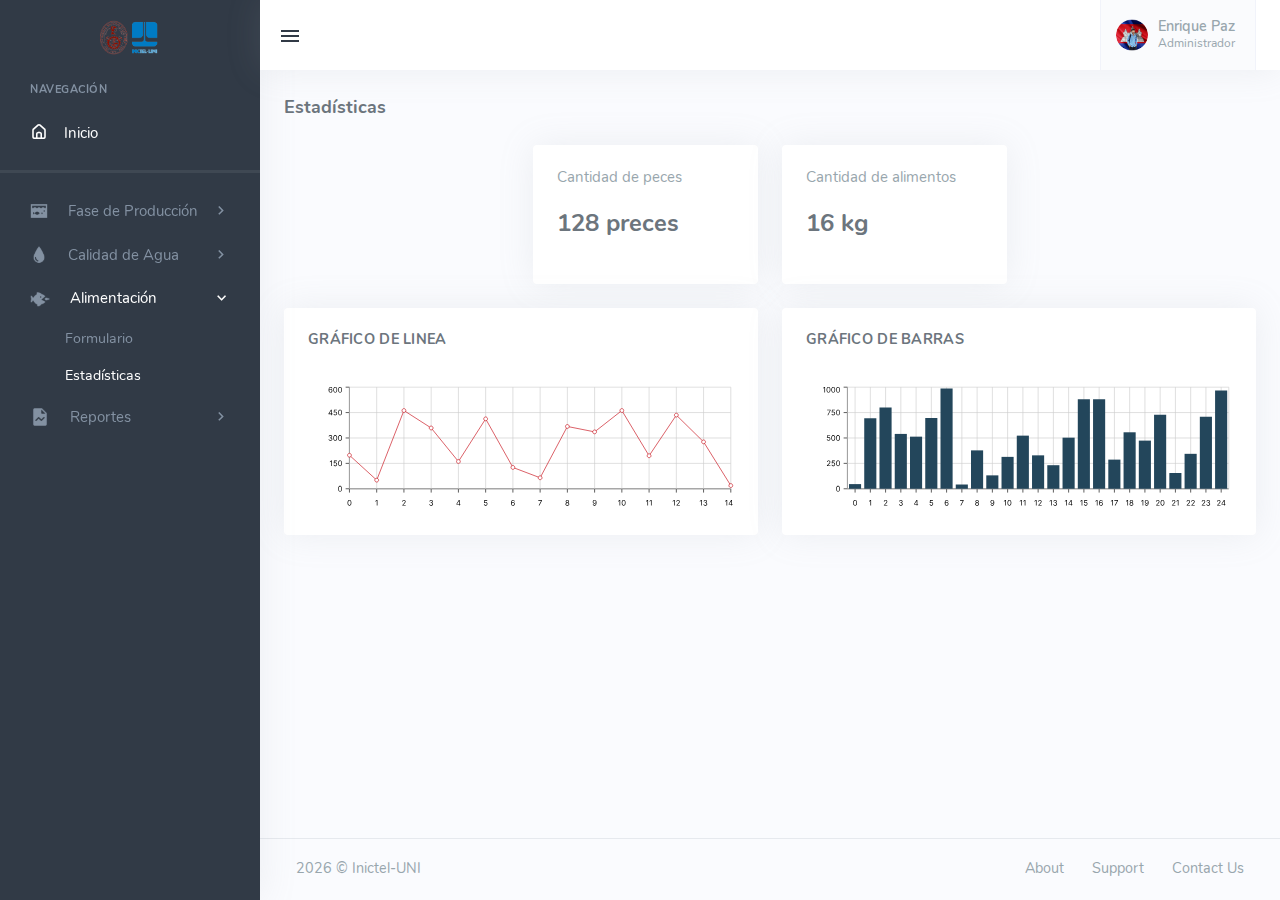
==== commit d0dc542d: "Version 1.0" ====
--- a/alimentacion-estadisticas.html
+++ b/alimentacion-estadisticas.html
@@ -1,4 +1,4 @@
-﻿<!DOCTYPE html>
+<!DOCTYPE html>
     <html lang="en">
 
     <head>
@@ -36,12 +36,13 @@
                 <div class="h-100" id="leftside-menu-container" data-simplebar="">
 
                     <!--- Sidemenu -->
+                    <!--- Sidemenu -->
                     <ul class="side-nav">
 
                         <li class="side-nav-title side-nav-item">Navegación</li>
 
-                        <li class="side-nav-item">
-                            <a href="index.html" class="side-nav-link">
+                        <li class="side-nav-item menuitem-active">
+                            <a href="index.html" class="side-nav-link active">
                                 <i class="uil-home-alt"></i>
                                 <span> Inicio </span>
                             </a>
@@ -49,57 +50,108 @@
                         <hr style="height: 3px;">
                         <li class="side-nav-item">
                             <a data-bs-toggle="collapse" href="#sidebarProduccion" aria-expanded="false" aria-controls="sidebarProduccion" class="side-nav-link">
-                                <i><img src="assets/images/icons_agua/produccion.svg"></i>
-                                <span> Fase de Producción </span>
+                                <img src="assets/images/icons_agua/produccion.svg">
+                                <span> &nbsp &nbsp Fase de Producción </span>
                                 <span class="menu-arrow"></span>
                             </a>
                             <div class="collapse" id="sidebarProduccion">
                                 <ul class="side-nav-second-level">
                                     <li>
-                                        <a href="produc-formula.html">Fórmula</a>
-                                    </li>
-                                    <li>
-                                        <a href="produc-stats.html">Estadísticas</a>
-                                    </li>
-                                </ul>
-                            </div>                            
+                                        <a href="produc-formula.html">Formulario</a>
+                                    </li>
+                                    <!--
+                                    <li>
+                                        <a href="#">Estadísticas</a>
+                                    </li>
+                                    -->
+                                </ul>
+                            </div>
+
+                            <!-- Opcion Activa IMPORTANTE
+                            <ul class="side-nav-second-level">
+                                    <li class="menuitem-active">
+                                        <a href="apps-ecommerce-products.html" class="active">Products</a>
+                                    </li>
+                                    <li>
+                                        <a href="apps-ecommerce-products-details.html">Products Details</a>
+                                    </li>
+                                    <li>
+                                        <a href="apps-ecommerce-orders.html">Orders</a>
+                                    </li>
+                                    <li>
+                                        <a href="apps-ecommerce-orders-details.html">Order Details</a>
+                                    </li>
+                                    <li>
+                                        <a href="apps-ecommerce-customers.html">Customers</a>
+                                    </li>
+                                    <li>
+                                        <a href="apps-ecommerce-shopping-cart.html">Shopping Cart</a>
+                                    </li>
+                                    <li>
+                                        <a href="apps-ecommerce-checkout.html">Checkout</a>
+                                    </li>
+                                    <li>
+                                        <a href="apps-ecommerce-sellers.html">Sellers</a>
+                                    </li>
+                                </ul>
+                            -->
+
                         </li>
 
                         <li class="side-nav-item">
                             <a data-bs-toggle="collapse" href="#sidebarCalidad" aria-expanded="false" aria-controls="sidebarCalidad" class="side-nav-link">
-                                <i><img src="assets/images/icons_agua/calidad.svg"></i>
-                                <span> Calidad de Agua </span>
+                                <img src="assets/images/icons_agua/calidad.svg">
+                                <span> &nbsp &nbsp Calidad de Agua </span>
                                 <span class="menu-arrow"></span>
                             </a>
                             <div class="collapse" id="sidebarCalidad">
                                 <ul class="side-nav-second-level">
                                     <li>
-                                        <a href="produc-monitoreo.html">Monitoreo</a>
-                                    </li>
-                                    <li>
-                                        <a href="produc-margenes.html">Márgenes</a>
-                                    </li>
-                                    <li>
-                                        <a href="produc-eventos.html">Eventos</a>
-                                    </li>
+                                        <a href="calidad-monitoreo.html">Monitoreo</a>
+                                    </li>
+                                    <!--
+                                    <li>
+                                        <a href="#">Márgenes</a>
+                                    </li>
+                                    <li>
+                                        <a href="#">Eventos</a>
+                                    </li>
+                                    -->
                                 </ul>
                             </div>
                         </li>
 
                         <li class="side-nav-item">
                             <a data-bs-toggle="collapse" href="#sidebarAlimentacion" aria-expanded="false" aria-controls="sidebarAlimentacion" class="side-nav-link">
-                                <i><img src="assets/images/icons_agua/alimentacion.svg"></i>
-                                <span> Alimentación </span>
+                                <img src="assets/images/icons_agua/alimentacion.svg">
+                                <span> &nbsp &nbsp Alimentación </span>
                                 <span class="menu-arrow"></span>
                             </a>
                             <div class="collapse" id="sidebarAlimentacion">
                                 <ul class="side-nav-second-level">
                                     <li>
-                                        <a href="alimentacion-formula.html">Fórmula</a>
+                                        <a href="alimentacion-formula.html">Formulario</a>
                                     </li>
                                     <li>
                                         <a href="alimentacion-estadisticas.html">Estadísticas</a>
                                     </li>
+                                </ul>
+                            </div>
+                        </li>
+
+                        <li class="side-nav-item">
+                            <a data-bs-toggle="collapse" href="#sidebarReportes" aria-expanded="false" aria-controls="sidebarReportes" class="side-nav-link">
+                                <img src="assets/images/icons_agua/reportes.svg">
+                                <span> &nbsp &nbsp Reportes </span>
+                                <span class="menu-arrow"></span>
+                            </a>
+                            <div class="collapse" id="sidebarReportes">
+                                <ul class="side-nav-second-level">
+                                    <!--
+                                    <li>
+                                        <a href="#">Historial</a>
+                                    </li>
+                                    -->
                                 </ul>
                             </div>
                         </li>
--- a/assets/css/app.min.css
+++ b/assets/css/app.min.css
@@ -3,7 +3,151 @@
  * Copyright 2011-2021 The Bootstrap Authors
  * Copyright 2011-2021 Twitter, Inc.
  * Licensed under MIT (https://github.com/twbs/bootstrap/blob/main/LICENSE)
- */:root{--bs-blue:#2c8ef8;--bs-indigo:#727cf5;--bs-purple:#6b5eae;--bs-pink:#ff679b;--bs-red:#fa5c7c;--bs-orange:#fd7e14;--bs-yellow:#ffbc00;--bs-green:#0acf97;--bs-teal:#02a8b5;--bs-cyan:#39afd1;--bs-white:#fff;--bs-gray:#98a6ad;--bs-gray-dark:#343a40;--bs-primary:#727cf5;--bs-secondary:#6c757d;--bs-success:#0acf97;--bs-info:#39afd1;--bs-warning:#ffbc00;--bs-danger:#fa5c7c;--bs-light:#eef2f7;--bs-dark:#313a46;--bs-font-sans-serif:"Nunito",sans-serif;--bs-font-monospace:SFMono-Regular,Menlo,Monaco,Consolas,"Liberation Mono","Courier New",monospace;--bs-gradient:linear-gradient(180deg, rgba(255, 255, 255, 0.15), rgba(255, 255, 255, 0))}*,::after,::before{-webkit-box-sizing:border-box;box-sizing:border-box}@media (prefers-reduced-motion:no-preference){:root{scroll-behavior:smooth}}body{margin:0;font-family:Nunito,sans-serif;font-size:.9rem;font-weight:400;line-height:1.5;color:#6c757d;background-color:#fafbfe;-webkit-text-size-adjust:100%;-webkit-tap-highlight-color:transparent}hr{margin:1rem 0;color:inherit;background-color:currentColor;border:0;opacity:.25}hr:not([size]){height:1px}.h1,.h2,.h3,.h4,.h5,.h6,h1,h2,h3,h4,h5,h6{margin-top:0;margin-bottom:.75rem;font-weight:500;line-height:1.1}.h1,h1{font-size:calc(1.35rem + 1.2vw)}@media (min-width:1200px){.h1,h1{font-size:2.25rem}}.h2,h2{font-size:calc(1.3125rem + .75vw)}@media (min-width:1200px){.h2,h2{font-size:1.875rem}}.h3,h3{font-size:calc(1.275rem + .3vw)}@media (min-width:1200px){.h3,h3{font-size:1.5rem}}.h4,h4{font-size:1.125rem}.h5,h5{font-size:.9375rem}.h6,h6{font-size:.75rem}p{margin-top:0;margin-bottom:1rem}abbr[data-bs-original-title],abbr[title]{-webkit-text-decoration:underline dotted;text-decoration:underline dotted;cursor:help;-webkit-text-decoration-skip-ink:none;text-decoration-skip-ink:none}address{margin-bottom:1rem;font-style:normal;line-height:inherit}ol,ul{padding-left:2rem}dl,ol,ul{margin-top:0;margin-bottom:1rem}ol ol,ol ul,ul ol,ul ul{margin-bottom:0}dt{font-weight:700}dd{margin-bottom:.5rem;margin-left:0}blockquote{margin:0 0 1rem}b,strong{font-weight:bolder}.small,small{font-size:.75rem}.mark,mark{padding:.2em;background-color:#fcf8e3}sub,sup{position:relative;font-size:.75em;line-height:0;vertical-align:baseline}sub{bottom:-.25em}sup{top:-.5em}a{color:#727cf5;text-decoration:none}a:hover{color:#6169d0}a:not([href]):not([class]),a:not([href]):not([class]):hover{color:inherit;text-decoration:none}code,kbd,pre,samp{font-family:var(--bs-font-monospace);font-size:1em;direction:ltr;unicode-bidi:bidi-override}pre{display:block;margin-top:0;margin-bottom:1rem;overflow:auto;font-size:87.5%}pre code{font-size:inherit;color:inherit;word-break:normal}code{font-size:87.5%;color:#39afd1;word-wrap:break-word}a>code{color:inherit}kbd{padding:.2rem .4rem;font-size:87.5%;color:#fff;background-color:#313a46;border-radius:.2rem}kbd kbd{padding:0;font-size:1em;font-weight:700}figure{margin:0 0 1rem}img,svg{vertical-align:middle}table{caption-side:bottom;border-collapse:collapse}caption{padding-top:.95rem;padding-bottom:.95rem;color:#98a6ad;text-align:left}th{text-align:inherit;text-align:-webkit-match-parent}tbody,td,tfoot,th,thead,tr{border-color:inherit;border-style:solid;border-width:0}label{display:inline-block}button{border-radius:0}button:focus:not(:focus-visible){outline:0}button,input,optgroup,select,textarea{margin:0;font-family:inherit;font-size:inherit;line-height:inherit}button,select{text-transform:none}[role=button]{cursor:pointer}select{word-wrap:normal}select:disabled{opacity:1}[list]::-webkit-calendar-picker-indicator{display:none}[type=button],[type=reset],[type=submit],button{-webkit-appearance:button}[type=button]:not(:disabled),[type=reset]:not(:disabled),[type=submit]:not(:disabled),button:not(:disabled){cursor:pointer}::-moz-focus-inner{padding:0;border-style:none}textarea{resize:vertical}fieldset{min-width:0;padding:0;margin:0;border:0}legend{float:left;width:100%;padding:0;margin-bottom:.5rem;font-size:calc(1.275rem + .3vw);line-height:inherit}@media (min-width:1200px){legend{font-size:1.5rem}}legend+*{clear:left}::-webkit-datetime-edit-day-field,::-webkit-datetime-edit-fields-wrapper,::-webkit-datetime-edit-hour-field,::-webkit-datetime-edit-minute,::-webkit-datetime-edit-month-field,::-webkit-datetime-edit-text,::-webkit-datetime-edit-year-field{padding:0}::-webkit-inner-spin-button{height:auto}[type=search]{outline-offset:-2px;-webkit-appearance:textfield}::-webkit-search-decoration{-webkit-appearance:none}::-webkit-color-swatch-wrapper{padding:0}::file-selector-button{font:inherit}::-webkit-file-upload-button{font:inherit;-webkit-appearance:button}output{display:inline-block}iframe{border:0}summary{display:list-item;cursor:pointer}progress{vertical-align:baseline}[hidden]{display:none!important}.lead{font-size:1.125rem;font-weight:300}.display-1{font-size:calc(1.625rem + 4.5vw);font-weight:300;line-height:1.1}@media (min-width:1200px){.display-1{font-size:5rem}}.display-2{font-size:calc(1.575rem + 3.9vw);font-weight:300;line-height:1.1}@media (min-width:1200px){.display-2{font-size:4.5rem}}.display-3{font-size:calc(1.525rem + 3.3vw);font-weight:300;line-height:1.1}@media (min-width:1200px){.display-3{font-size:4rem}}.display-4{font-size:calc(1.475rem + 2.7vw);font-weight:300;line-height:1.1}@media (min-width:1200px){.display-4{font-size:3.5rem}}.display-5{font-size:calc(1.425rem + 2.1vw);font-weight:300;line-height:1.1}@media (min-width:1200px){.display-5{font-size:3rem}}.display-6{font-size:calc(1.375rem + 1.5vw);font-weight:300;line-height:1.1}@media (min-width:1200px){.display-6{font-size:2.5rem}}.list-unstyled{padding-left:0;list-style:none}.list-inline{padding-left:0;list-style:none}.list-inline-item{display:inline-block}.list-inline-item:not(:last-child){margin-right:6px}.initialism{font-size:.75rem;text-transform:uppercase}.blockquote{margin-bottom:1.5rem;font-size:1.125rem}.blockquote>:last-child{margin-bottom:0}.blockquote-footer{margin-top:-1.5rem;margin-bottom:1.5rem;font-size:.75rem;color:#98a6ad}.blockquote-footer::before{content:"\2014\00A0"}.img-fluid{max-width:100%;height:auto}.img-thumbnail{padding:.25rem;background-color:#fff;border:1px solid #dee2e6;border-radius:.25rem;max-width:100%;height:auto}.figure{display:inline-block}.figure-img{margin-bottom:.75rem;line-height:1}.figure-caption{font-size:.75rem;color:#98a6ad}.container,.container-fluid,.container-lg,.container-md,.container-sm,.container-xl,.container-xxl{width:100%;padding-right:var(--bs-gutter-x,12px);padding-left:var(--bs-gutter-x,12px);margin-right:auto;margin-left:auto}@media (min-width:576px){.container,.container-sm{max-width:540px}}@media (min-width:768px){.container,.container-md,.container-sm{max-width:720px}}@media (min-width:992px){.container,.container-lg,.container-md,.container-sm{max-width:960px}}@media (min-width:1200px){.container,.container-lg,.container-md,.container-sm,.container-xl{max-width:1140px}}@media (min-width:1400px){.container,.container-lg,.container-md,.container-sm,.container-xl,.container-xxl{max-width:1320px}}.row{--bs-gutter-x:24px;--bs-gutter-y:0;display:-webkit-box;display:-ms-flexbox;display:flex;-ms-flex-wrap:wrap;flex-wrap:wrap;margin-top:calc(var(--bs-gutter-y) * -1);margin-right:calc(var(--bs-gutter-x) * -.5);margin-left:calc(var(--bs-gutter-x) * -.5)}.row>*{-ms-flex-negative:0;flex-shrink:0;width:100%;max-width:100%;padding-right:calc(var(--bs-gutter-x) * .5);padding-left:calc(var(--bs-gutter-x) * .5);margin-top:var(--bs-gutter-y)}.col{-webkit-box-flex:1;-ms-flex:1 0 0%;flex:1 0 0%}.row-cols-auto>*{-webkit-box-flex:0;-ms-flex:0 0 auto;flex:0 0 auto;width:auto}.row-cols-1>*{-webkit-box-flex:0;-ms-flex:0 0 auto;flex:0 0 auto;width:100%}.row-cols-2>*{-webkit-box-flex:0;-ms-flex:0 0 auto;flex:0 0 auto;width:50%}.row-cols-3>*{-webkit-box-flex:0;-ms-flex:0 0 auto;flex:0 0 auto;width:33.33333%}.row-cols-4>*{-webkit-box-flex:0;-ms-flex:0 0 auto;flex:0 0 auto;width:25%}.row-cols-5>*{-webkit-box-flex:0;-ms-flex:0 0 auto;flex:0 0 auto;width:20%}.row-cols-6>*{-webkit-box-flex:0;-ms-flex:0 0 auto;flex:0 0 auto;width:16.66667%}@media (min-width:576px){.col-sm{-webkit-box-flex:1;-ms-flex:1 0 0%;flex:1 0 0%}.row-cols-sm-auto>*{-webkit-box-flex:0;-ms-flex:0 0 auto;flex:0 0 auto;width:auto}.row-cols-sm-1>*{-webkit-box-flex:0;-ms-flex:0 0 auto;flex:0 0 auto;width:100%}.row-cols-sm-2>*{-webkit-box-flex:0;-ms-flex:0 0 auto;flex:0 0 auto;width:50%}.row-cols-sm-3>*{-webkit-box-flex:0;-ms-flex:0 0 auto;flex:0 0 auto;width:33.33333%}.row-cols-sm-4>*{-webkit-box-flex:0;-ms-flex:0 0 auto;flex:0 0 auto;width:25%}.row-cols-sm-5>*{-webkit-box-flex:0;-ms-flex:0 0 auto;flex:0 0 auto;width:20%}.row-cols-sm-6>*{-webkit-box-flex:0;-ms-flex:0 0 auto;flex:0 0 auto;width:16.66667%}}@media (min-width:768px){.col-md{-webkit-box-flex:1;-ms-flex:1 0 0%;flex:1 0 0%}.row-cols-md-auto>*{-webkit-box-flex:0;-ms-flex:0 0 auto;flex:0 0 auto;width:auto}.row-cols-md-1>*{-webkit-box-flex:0;-ms-flex:0 0 auto;flex:0 0 auto;width:100%}.row-cols-md-2>*{-webkit-box-flex:0;-ms-flex:0 0 auto;flex:0 0 auto;width:50%}.row-cols-md-3>*{-webkit-box-flex:0;-ms-flex:0 0 auto;flex:0 0 auto;width:33.33333%}.row-cols-md-4>*{-webkit-box-flex:0;-ms-flex:0 0 auto;flex:0 0 auto;width:25%}.row-cols-md-5>*{-webkit-box-flex:0;-ms-flex:0 0 auto;flex:0 0 auto;width:20%}.row-cols-md-6>*{-webkit-box-flex:0;-ms-flex:0 0 auto;flex:0 0 auto;width:16.66667%}}@media (min-width:992px){.col-lg{-webkit-box-flex:1;-ms-flex:1 0 0%;flex:1 0 0%}.row-cols-lg-auto>*{-webkit-box-flex:0;-ms-flex:0 0 auto;flex:0 0 auto;width:auto}.row-cols-lg-1>*{-webkit-box-flex:0;-ms-flex:0 0 auto;flex:0 0 auto;width:100%}.row-cols-lg-2>*{-webkit-box-flex:0;-ms-flex:0 0 auto;flex:0 0 auto;width:50%}.row-cols-lg-3>*{-webkit-box-flex:0;-ms-flex:0 0 auto;flex:0 0 auto;width:33.33333%}.row-cols-lg-4>*{-webkit-box-flex:0;-ms-flex:0 0 auto;flex:0 0 auto;width:25%}.row-cols-lg-5>*{-webkit-box-flex:0;-ms-flex:0 0 auto;flex:0 0 auto;width:20%}.row-cols-lg-6>*{-webkit-box-flex:0;-ms-flex:0 0 auto;flex:0 0 auto;width:16.66667%}}@media (min-width:1200px){.col-xl{-webkit-box-flex:1;-ms-flex:1 0 0%;flex:1 0 0%}.row-cols-xl-auto>*{-webkit-box-flex:0;-ms-flex:0 0 auto;flex:0 0 auto;width:auto}.row-cols-xl-1>*{-webkit-box-flex:0;-ms-flex:0 0 auto;flex:0 0 auto;width:100%}.row-cols-xl-2>*{-webkit-box-flex:0;-ms-flex:0 0 auto;flex:0 0 auto;width:50%}.row-cols-xl-3>*{-webkit-box-flex:0;-ms-flex:0 0 auto;flex:0 0 auto;width:33.33333%}.row-cols-xl-4>*{-webkit-box-flex:0;-ms-flex:0 0 auto;flex:0 0 auto;width:25%}.row-cols-xl-5>*{-webkit-box-flex:0;-ms-flex:0 0 auto;flex:0 0 auto;width:20%}.row-cols-xl-6>*{-webkit-box-flex:0;-ms-flex:0 0 auto;flex:0 0 auto;width:16.66667%}}@media (min-width:1400px){.col-xxl{-webkit-box-flex:1;-ms-flex:1 0 0%;flex:1 0 0%}.row-cols-xxl-auto>*{-webkit-box-flex:0;-ms-flex:0 0 auto;flex:0 0 auto;width:auto}.row-cols-xxl-1>*{-webkit-box-flex:0;-ms-flex:0 0 auto;flex:0 0 auto;width:100%}.row-cols-xxl-2>*{-webkit-box-flex:0;-ms-flex:0 0 auto;flex:0 0 auto;width:50%}.row-cols-xxl-3>*{-webkit-box-flex:0;-ms-flex:0 0 auto;flex:0 0 auto;width:33.33333%}.row-cols-xxl-4>*{-webkit-box-flex:0;-ms-flex:0 0 auto;flex:0 0 auto;width:25%}.row-cols-xxl-5>*{-webkit-box-flex:0;-ms-flex:0 0 auto;flex:0 0 auto;width:20%}.row-cols-xxl-6>*{-webkit-box-flex:0;-ms-flex:0 0 auto;flex:0 0 auto;width:16.66667%}}.col-auto{-webkit-box-flex:0;-ms-flex:0 0 auto;flex:0 0 auto;width:auto}.col-1{-webkit-box-flex:0;-ms-flex:0 0 auto;flex:0 0 auto;width:8.33333%}.col-2{-webkit-box-flex:0;-ms-flex:0 0 auto;flex:0 0 auto;width:16.66667%}.col-3{-webkit-box-flex:0;-ms-flex:0 0 auto;flex:0 0 auto;width:25%}.col-4{-webkit-box-flex:0;-ms-flex:0 0 auto;flex:0 0 auto;width:33.33333%}.col-5{-webkit-box-flex:0;-ms-flex:0 0 auto;flex:0 0 auto;width:41.66667%}.col-6{-webkit-box-flex:0;-ms-flex:0 0 auto;flex:0 0 auto;width:50%}.col-7{-webkit-box-flex:0;-ms-flex:0 0 auto;flex:0 0 auto;width:58.33333%}.col-8{-webkit-box-flex:0;-ms-flex:0 0 auto;flex:0 0 auto;width:66.66667%}.col-9{-webkit-box-flex:0;-ms-flex:0 0 auto;flex:0 0 auto;width:75%}.col-10{-webkit-box-flex:0;-ms-flex:0 0 auto;flex:0 0 auto;width:83.33333%}.col-11{-webkit-box-flex:0;-ms-flex:0 0 auto;flex:0 0 auto;width:91.66667%}.col-12{-webkit-box-flex:0;-ms-flex:0 0 auto;flex:0 0 auto;width:100%}.offset-1{margin-left:8.33333%}.offset-2{margin-left:16.66667%}.offset-3{margin-left:25%}.offset-4{margin-left:33.33333%}.offset-5{margin-left:41.66667%}.offset-6{margin-left:50%}.offset-7{margin-left:58.33333%}.offset-8{margin-left:66.66667%}.offset-9{margin-left:75%}.offset-10{margin-left:83.33333%}.offset-11{margin-left:91.66667%}.g-0,.gx-0{--bs-gutter-x:0}.g-0,.gy-0{--bs-gutter-y:0}.g-1,.gx-1{--bs-gutter-x:0.375rem}.g-1,.gy-1{--bs-gutter-y:0.375rem}.g-2,.gx-2{--bs-gutter-x:0.75rem}.g-2,.gy-2{--bs-gutter-y:0.75rem}.g-3,.gx-3{--bs-gutter-x:1.5rem}.g-3,.gy-3{--bs-gutter-y:1.5rem}.g-4,.gx-4{--bs-gutter-x:2.25rem}.g-4,.gy-4{--bs-gutter-y:2.25rem}.g-5,.gx-5{--bs-gutter-x:4.5rem}.g-5,.gy-5{--bs-gutter-y:4.5rem}@media (min-width:576px){.col-sm-auto{-webkit-box-flex:0;-ms-flex:0 0 auto;flex:0 0 auto;width:auto}.col-sm-1{-webkit-box-flex:0;-ms-flex:0 0 auto;flex:0 0 auto;width:8.33333%}.col-sm-2{-webkit-box-flex:0;-ms-flex:0 0 auto;flex:0 0 auto;width:16.66667%}.col-sm-3{-webkit-box-flex:0;-ms-flex:0 0 auto;flex:0 0 auto;width:25%}.col-sm-4{-webkit-box-flex:0;-ms-flex:0 0 auto;flex:0 0 auto;width:33.33333%}.col-sm-5{-webkit-box-flex:0;-ms-flex:0 0 auto;flex:0 0 auto;width:41.66667%}.col-sm-6{-webkit-box-flex:0;-ms-flex:0 0 auto;flex:0 0 auto;width:50%}.col-sm-7{-webkit-box-flex:0;-ms-flex:0 0 auto;flex:0 0 auto;width:58.33333%}.col-sm-8{-webkit-box-flex:0;-ms-flex:0 0 auto;flex:0 0 auto;width:66.66667%}.col-sm-9{-webkit-box-flex:0;-ms-flex:0 0 auto;flex:0 0 auto;width:75%}.col-sm-10{-webkit-box-flex:0;-ms-flex:0 0 auto;flex:0 0 auto;width:83.33333%}.col-sm-11{-webkit-box-flex:0;-ms-flex:0 0 auto;flex:0 0 auto;width:91.66667%}.col-sm-12{-webkit-box-flex:0;-ms-flex:0 0 auto;flex:0 0 auto;width:100%}.offset-sm-0{margin-left:0}.offset-sm-1{margin-left:8.33333%}.offset-sm-2{margin-left:16.66667%}.offset-sm-3{margin-left:25%}.offset-sm-4{margin-left:33.33333%}.offset-sm-5{margin-left:41.66667%}.offset-sm-6{margin-left:50%}.offset-sm-7{margin-left:58.33333%}.offset-sm-8{margin-left:66.66667%}.offset-sm-9{margin-left:75%}.offset-sm-10{margin-left:83.33333%}.offset-sm-11{margin-left:91.66667%}.g-sm-0,.gx-sm-0{--bs-gutter-x:0}.g-sm-0,.gy-sm-0{--bs-gutter-y:0}.g-sm-1,.gx-sm-1{--bs-gutter-x:0.375rem}.g-sm-1,.gy-sm-1{--bs-gutter-y:0.375rem}.g-sm-2,.gx-sm-2{--bs-gutter-x:0.75rem}.g-sm-2,.gy-sm-2{--bs-gutter-y:0.75rem}.g-sm-3,.gx-sm-3{--bs-gutter-x:1.5rem}.g-sm-3,.gy-sm-3{--bs-gutter-y:1.5rem}.g-sm-4,.gx-sm-4{--bs-gutter-x:2.25rem}.g-sm-4,.gy-sm-4{--bs-gutter-y:2.25rem}.g-sm-5,.gx-sm-5{--bs-gutter-x:4.5rem}.g-sm-5,.gy-sm-5{--bs-gutter-y:4.5rem}}@media (min-width:768px){.col-md-auto{-webkit-box-flex:0;-ms-flex:0 0 auto;flex:0 0 auto;width:auto}.col-md-1{-webkit-box-flex:0;-ms-flex:0 0 auto;flex:0 0 auto;width:8.33333%}.col-md-2{-webkit-box-flex:0;-ms-flex:0 0 auto;flex:0 0 auto;width:16.66667%}.col-md-3{-webkit-box-flex:0;-ms-flex:0 0 auto;flex:0 0 auto;width:25%}.col-md-4{-webkit-box-flex:0;-ms-flex:0 0 auto;flex:0 0 auto;width:33.33333%}.col-md-5{-webkit-box-flex:0;-ms-flex:0 0 auto;flex:0 0 auto;width:41.66667%}.col-md-6{-webkit-box-flex:0;-ms-flex:0 0 auto;flex:0 0 auto;width:50%}.col-md-7{-webkit-box-flex:0;-ms-flex:0 0 auto;flex:0 0 auto;width:58.33333%}.col-md-8{-webkit-box-flex:0;-ms-flex:0 0 auto;flex:0 0 auto;width:66.66667%}.col-md-9{-webkit-box-flex:0;-ms-flex:0 0 auto;flex:0 0 auto;width:75%}.col-md-10{-webkit-box-flex:0;-ms-flex:0 0 auto;flex:0 0 auto;width:83.33333%}.col-md-11{-webkit-box-flex:0;-ms-flex:0 0 auto;flex:0 0 auto;width:91.66667%}.col-md-12{-webkit-box-flex:0;-ms-flex:0 0 auto;flex:0 0 auto;width:100%}.offset-md-0{margin-left:0}.offset-md-1{margin-left:8.33333%}.offset-md-2{margin-left:16.66667%}.offset-md-3{margin-left:25%}.offset-md-4{margin-left:33.33333%}.offset-md-5{margin-left:41.66667%}.offset-md-6{margin-left:50%}.offset-md-7{margin-left:58.33333%}.offset-md-8{margin-left:66.66667%}.offset-md-9{margin-left:75%}.offset-md-10{margin-left:83.33333%}.offset-md-11{margin-left:91.66667%}.g-md-0,.gx-md-0{--bs-gutter-x:0}.g-md-0,.gy-md-0{--bs-gutter-y:0}.g-md-1,.gx-md-1{--bs-gutter-x:0.375rem}.g-md-1,.gy-md-1{--bs-gutter-y:0.375rem}.g-md-2,.gx-md-2{--bs-gutter-x:0.75rem}.g-md-2,.gy-md-2{--bs-gutter-y:0.75rem}.g-md-3,.gx-md-3{--bs-gutter-x:1.5rem}.g-md-3,.gy-md-3{--bs-gutter-y:1.5rem}.g-md-4,.gx-md-4{--bs-gutter-x:2.25rem}.g-md-4,.gy-md-4{--bs-gutter-y:2.25rem}.g-md-5,.gx-md-5{--bs-gutter-x:4.5rem}.g-md-5,.gy-md-5{--bs-gutter-y:4.5rem}}@media (min-width:992px){.col-lg-auto{-webkit-box-flex:0;-ms-flex:0 0 auto;flex:0 0 auto;width:auto}.col-lg-1{-webkit-box-flex:0;-ms-flex:0 0 auto;flex:0 0 auto;width:8.33333%}.col-lg-2{-webkit-box-flex:0;-ms-flex:0 0 auto;flex:0 0 auto;width:16.66667%}.col-lg-3{-webkit-box-flex:0;-ms-flex:0 0 auto;flex:0 0 auto;width:25%}.col-lg-4{-webkit-box-flex:0;-ms-flex:0 0 auto;flex:0 0 auto;width:33.33333%}.col-lg-5{-webkit-box-flex:0;-ms-flex:0 0 auto;flex:0 0 auto;width:41.66667%}.col-lg-6{-webkit-box-flex:0;-ms-flex:0 0 auto;flex:0 0 auto;width:50%}.col-lg-7{-webkit-box-flex:0;-ms-flex:0 0 auto;flex:0 0 auto;width:58.33333%}.col-lg-8{-webkit-box-flex:0;-ms-flex:0 0 auto;flex:0 0 auto;width:66.66667%}.col-lg-9{-webkit-box-flex:0;-ms-flex:0 0 auto;flex:0 0 auto;width:75%}.col-lg-10{-webkit-box-flex:0;-ms-flex:0 0 auto;flex:0 0 auto;width:83.33333%}.col-lg-11{-webkit-box-flex:0;-ms-flex:0 0 auto;flex:0 0 auto;width:91.66667%}.col-lg-12{-webkit-box-flex:0;-ms-flex:0 0 auto;flex:0 0 auto;width:100%}.offset-lg-0{margin-left:0}.offset-lg-1{margin-left:8.33333%}.offset-lg-2{margin-left:16.66667%}.offset-lg-3{margin-left:25%}.offset-lg-4{margin-left:33.33333%}.offset-lg-5{margin-left:41.66667%}.offset-lg-6{margin-left:50%}.offset-lg-7{margin-left:58.33333%}.offset-lg-8{margin-left:66.66667%}.offset-lg-9{margin-left:75%}.offset-lg-10{margin-left:83.33333%}.offset-lg-11{margin-left:91.66667%}.g-lg-0,.gx-lg-0{--bs-gutter-x:0}.g-lg-0,.gy-lg-0{--bs-gutter-y:0}.g-lg-1,.gx-lg-1{--bs-gutter-x:0.375rem}.g-lg-1,.gy-lg-1{--bs-gutter-y:0.375rem}.g-lg-2,.gx-lg-2{--bs-gutter-x:0.75rem}.g-lg-2,.gy-lg-2{--bs-gutter-y:0.75rem}.g-lg-3,.gx-lg-3{--bs-gutter-x:1.5rem}.g-lg-3,.gy-lg-3{--bs-gutter-y:1.5rem}.g-lg-4,.gx-lg-4{--bs-gutter-x:2.25rem}.g-lg-4,.gy-lg-4{--bs-gutter-y:2.25rem}.g-lg-5,.gx-lg-5{--bs-gutter-x:4.5rem}.g-lg-5,.gy-lg-5{--bs-gutter-y:4.5rem}}@media (min-width:1200px){.col-xl-auto{-webkit-box-flex:0;-ms-flex:0 0 auto;flex:0 0 auto;width:auto}.col-xl-1{-webkit-box-flex:0;-ms-flex:0 0 auto;flex:0 0 auto;width:8.33333%}.col-xl-2{-webkit-box-flex:0;-ms-flex:0 0 auto;flex:0 0 auto;width:16.66667%}.col-xl-3{-webkit-box-flex:0;-ms-flex:0 0 auto;flex:0 0 auto;width:25%}.col-xl-4{-webkit-box-flex:0;-ms-flex:0 0 auto;flex:0 0 auto;width:33.33333%}.col-xl-5{-webkit-box-flex:0;-ms-flex:0 0 auto;flex:0 0 auto;width:41.66667%}.col-xl-6{-webkit-box-flex:0;-ms-flex:0 0 auto;flex:0 0 auto;width:50%}.col-xl-7{-webkit-box-flex:0;-ms-flex:0 0 auto;flex:0 0 auto;width:58.33333%}.col-xl-8{-webkit-box-flex:0;-ms-flex:0 0 auto;flex:0 0 auto;width:66.66667%}.col-xl-9{-webkit-box-flex:0;-ms-flex:0 0 auto;flex:0 0 auto;width:75%}.col-xl-10{-webkit-box-flex:0;-ms-flex:0 0 auto;flex:0 0 auto;width:83.33333%}.col-xl-11{-webkit-box-flex:0;-ms-flex:0 0 auto;flex:0 0 auto;width:91.66667%}.col-xl-12{-webkit-box-flex:0;-ms-flex:0 0 auto;flex:0 0 auto;width:100%}.offset-xl-0{margin-left:0}.offset-xl-1{margin-left:8.33333%}.offset-xl-2{margin-left:16.66667%}.offset-xl-3{margin-left:25%}.offset-xl-4{margin-left:33.33333%}.offset-xl-5{margin-left:41.66667%}.offset-xl-6{margin-left:50%}.offset-xl-7{margin-left:58.33333%}.offset-xl-8{margin-left:66.66667%}.offset-xl-9{margin-left:75%}.offset-xl-10{margin-left:83.33333%}.offset-xl-11{margin-left:91.66667%}.g-xl-0,.gx-xl-0{--bs-gutter-x:0}.g-xl-0,.gy-xl-0{--bs-gutter-y:0}.g-xl-1,.gx-xl-1{--bs-gutter-x:0.375rem}.g-xl-1,.gy-xl-1{--bs-gutter-y:0.375rem}.g-xl-2,.gx-xl-2{--bs-gutter-x:0.75rem}.g-xl-2,.gy-xl-2{--bs-gutter-y:0.75rem}.g-xl-3,.gx-xl-3{--bs-gutter-x:1.5rem}.g-xl-3,.gy-xl-3{--bs-gutter-y:1.5rem}.g-xl-4,.gx-xl-4{--bs-gutter-x:2.25rem}.g-xl-4,.gy-xl-4{--bs-gutter-y:2.25rem}.g-xl-5,.gx-xl-5{--bs-gutter-x:4.5rem}.g-xl-5,.gy-xl-5{--bs-gutter-y:4.5rem}}@media (min-width:1400px){.col-xxl-auto{-webkit-box-flex:0;-ms-flex:0 0 auto;flex:0 0 auto;width:auto}.col-xxl-1{-webkit-box-flex:0;-ms-flex:0 0 auto;flex:0 0 auto;width:8.33333%}.col-xxl-2{-webkit-box-flex:0;-ms-flex:0 0 auto;flex:0 0 auto;width:16.66667%}.col-xxl-3{-webkit-box-flex:0;-ms-flex:0 0 auto;flex:0 0 auto;width:25%}.col-xxl-4{-webkit-box-flex:0;-ms-flex:0 0 auto;flex:0 0 auto;width:33.33333%}.col-xxl-5{-webkit-box-flex:0;-ms-flex:0 0 auto;flex:0 0 auto;width:41.66667%}.col-xxl-6{-webkit-box-flex:0;-ms-flex:0 0 auto;flex:0 0 auto;width:50%}.col-xxl-7{-webkit-box-flex:0;-ms-flex:0 0 auto;flex:0 0 auto;width:58.33333%}.col-xxl-8{-webkit-box-flex:0;-ms-flex:0 0 auto;flex:0 0 auto;width:66.66667%}.col-xxl-9{-webkit-box-flex:0;-ms-flex:0 0 auto;flex:0 0 auto;width:75%}.col-xxl-10{-webkit-box-flex:0;-ms-flex:0 0 auto;flex:0 0 auto;width:83.33333%}.col-xxl-11{-webkit-box-flex:0;-ms-flex:0 0 auto;flex:0 0 auto;width:91.66667%}.col-xxl-12{-webkit-box-flex:0;-ms-flex:0 0 auto;flex:0 0 auto;width:100%}.offset-xxl-0{margin-left:0}.offset-xxl-1{margin-left:8.33333%}.offset-xxl-2{margin-left:16.66667%}.offset-xxl-3{margin-left:25%}.offset-xxl-4{margin-left:33.33333%}.offset-xxl-5{margin-left:41.66667%}.offset-xxl-6{margin-left:50%}.offset-xxl-7{margin-left:58.33333%}.offset-xxl-8{margin-left:66.66667%}.offset-xxl-9{margin-left:75%}.offset-xxl-10{margin-left:83.33333%}.offset-xxl-11{margin-left:91.66667%}.g-xxl-0,.gx-xxl-0{--bs-gutter-x:0}.g-xxl-0,.gy-xxl-0{--bs-gutter-y:0}.g-xxl-1,.gx-xxl-1{--bs-gutter-x:0.375rem}.g-xxl-1,.gy-xxl-1{--bs-gutter-y:0.375rem}.g-xxl-2,.gx-xxl-2{--bs-gutter-x:0.75rem}.g-xxl-2,.gy-xxl-2{--bs-gutter-y:0.75rem}.g-xxl-3,.gx-xxl-3{--bs-gutter-x:1.5rem}.g-xxl-3,.gy-xxl-3{--bs-gutter-y:1.5rem}.g-xxl-4,.gx-xxl-4{--bs-gutter-x:2.25rem}.g-xxl-4,.gy-xxl-4{--bs-gutter-y:2.25rem}.g-xxl-5,.gx-xxl-5{--bs-gutter-x:4.5rem}.g-xxl-5,.gy-xxl-5{--bs-gutter-y:4.5rem}}.table{--bs-table-bg:transparent;--bs-table-accent-bg:transparent;--bs-table-striped-color:#6c757d;--bs-table-striped-bg:#f1f3fa;--bs-table-active-color:#6c757d;--bs-table-active-bg:rgba(222, 226, 230, 0.4);--bs-table-hover-color:#6c757d;--bs-table-hover-bg:#f1f3fa;width:100%;margin-bottom:1.5rem;color:#6c757d;vertical-align:top;border-color:#eef2f7}.table>:not(caption)>*>*{padding:.95rem .95rem;background-color:var(--bs-table-bg);border-bottom-width:1px;-webkit-box-shadow:inset 0 0 0 9999px var(--bs-table-accent-bg);box-shadow:inset 0 0 0 9999px var(--bs-table-accent-bg)}.table>tbody{vertical-align:inherit}.table>thead{vertical-align:bottom}.table>:not(:last-child)>:last-child>*{border-bottom-color:#edeff1}.caption-top{caption-side:top}.table-sm>:not(caption)>*>*{padding:.5rem .5rem}.table-bordered>:not(caption)>*{border-width:1px 0}.table-bordered>:not(caption)>*>*{border-width:0 1px}.table-borderless>:not(caption)>*>*{border-bottom-width:0}.table-striped>tbody>tr:nth-of-type(odd){--bs-table-accent-bg:var(--bs-table-striped-bg);color:var(--bs-table-striped-color)}.table-active{--bs-table-accent-bg:var(--bs-table-active-bg);color:var(--bs-table-active-color)}.table-hover>tbody>tr:hover{--bs-table-accent-bg:var(--bs-table-hover-bg);color:var(--bs-table-hover-color)}.table-primary{--bs-table-bg:#e3e5fd;--bs-table-striped-bg:#313a46;--bs-table-striped-color:#fff;--bs-table-active-bg:#9ca1b4;--bs-table-active-color:#fff;--bs-table-hover-bg:#d6d8ef;--bs-table-hover-color:#313a46;color:#313a46;border-color:#d1d4eb}.table-secondary{--bs-table-bg:#e2e3e5;--bs-table-striped-bg:#313a46;--bs-table-striped-color:#fff;--bs-table-active-bg:#9b9fa5;--bs-table-active-color:#fff;--bs-table-hover-bg:#d5d6d9;--bs-table-hover-color:#313a46;color:#313a46;border-color:#d0d2d5}.table-success{--bs-table-bg:#cef5ea;--bs-table-striped-bg:#313a46;--bs-table-striped-color:#fff;--bs-table-active-bg:#8faaa8;--bs-table-active-color:#fff;--bs-table-hover-bg:#c2e7de;--bs-table-hover-color:#313a46;color:#313a46;border-color:#bee2da}.table-info{--bs-table-bg:#d7eff6;--bs-table-striped-bg:#313a46;--bs-table-striped-color:#fff;--bs-table-active-bg:#95a7b0;--bs-table-active-color:#fff;--bs-table-hover-bg:#cbe1e9;--bs-table-hover-color:#313a46;color:#313a46;border-color:#c6dde4}.table-warning{--bs-table-bg:#fff2cc;--bs-table-striped-bg:#313a46;--bs-table-striped-color:#fff;--bs-table-active-bg:#ada896;--bs-table-active-color:#fff;--bs-table-hover-bg:#f0e4c2;--bs-table-hover-color:#313a46;color:#313a46;border-color:#eae0bf}.table-danger{--bs-table-bg:#fedee5;--bs-table-striped-bg:#313a46;--bs-table-striped-color:#fff;--bs-table-active-bg:#ac9ca5;--bs-table-active-color:#fff;--bs-table-hover-bg:#efd2d9;--bs-table-hover-color:#313a46;color:#313a46;border-color:#eaced5}.table-light{--bs-table-bg:#eef2f7;--bs-table-striped-bg:#313a46;--bs-table-striped-color:#fff;--bs-table-active-bg:#a2a8b0;--bs-table-active-color:#fff;--bs-table-hover-bg:#e0e4ea;--bs-table-hover-color:#313a46;color:#313a46;border-color:#dbe0e5}.table-dark{--bs-table-bg:#313a46;--bs-table-striped-bg:white;--bs-table-striped-color:#313a46;--bs-table-active-bg:#838990;--bs-table-active-color:#fff;--bs-table-hover-bg:#404954;--bs-table-hover-color:#fff;color:#fff;border-color:#464e59}.table-responsive{overflow-x:auto;-webkit-overflow-scrolling:touch}@media (max-width:575.98px){.table-responsive-sm{overflow-x:auto;-webkit-overflow-scrolling:touch}}@media (max-width:767.98px){.table-responsive-md{overflow-x:auto;-webkit-overflow-scrolling:touch}}@media (max-width:991.98px){.table-responsive-lg{overflow-x:auto;-webkit-overflow-scrolling:touch}}@media (max-width:1199.98px){.table-responsive-xl{overflow-x:auto;-webkit-overflow-scrolling:touch}}@media (max-width:1399.98px){.table-responsive-xxl{overflow-x:auto;-webkit-overflow-scrolling:touch}}.form-label{margin-bottom:.5rem}.col-form-label{padding-top:calc(.45rem + 1px);padding-bottom:calc(.45rem + 1px);margin-bottom:0;font-size:inherit;line-height:1.5}.col-form-label-lg{padding-top:calc(.5rem + 1px);padding-bottom:calc(.5rem + 1px);font-size:calc(1.2501rem + .0012vw)}@media (min-width:1200px){.col-form-label-lg{font-size:1.251rem}}.col-form-label-sm{padding-top:calc(.28rem + 1px);padding-bottom:calc(.28rem + 1px);font-size:.875rem}.form-text{margin-top:.25rem;font-size:.75rem;color:#98a6ad}.form-control{display:block;width:100%;padding:.45rem .9rem;font-size:.9rem;font-weight:400;line-height:1.5;color:#6c757d;background-color:#fff;background-clip:padding-box;border:1px solid #dee2e6;-webkit-appearance:none;-moz-appearance:none;appearance:none;border-radius:.25rem;-webkit-transition:border-color .15s ease-in-out,-webkit-box-shadow .15s ease-in-out;transition:border-color .15s ease-in-out,-webkit-box-shadow .15s ease-in-out;transition:border-color .15s ease-in-out,box-shadow .15s ease-in-out;transition:border-color .15s ease-in-out,box-shadow .15s ease-in-out,-webkit-box-shadow .15s ease-in-out}@media (prefers-reduced-motion:reduce){.form-control{-webkit-transition:none;transition:none}}.form-control[type=file]{overflow:hidden}.form-control[type=file]:not(:disabled):not([readonly]){cursor:pointer}.form-control:focus{color:#6c757d;background-color:#fff;border-color:#c8cbcf;outline:0;-webkit-box-shadow:none;box-shadow:none}.form-control::-webkit-date-and-time-value{height:1.5em}.form-control::-webkit-input-placeholder{color:#adb5bd;opacity:1}.form-control::-moz-placeholder{color:#adb5bd;opacity:1}.form-control:-ms-input-placeholder{color:#adb5bd;opacity:1}.form-control::-ms-input-placeholder{color:#adb5bd;opacity:1}.form-control::placeholder{color:#adb5bd;opacity:1}.form-control:disabled,.form-control[readonly]{background-color:#eef2f7;opacity:1}.form-control::file-selector-button{padding:.45rem .9rem;margin:-.45rem -.9rem;-webkit-margin-end:.9rem;margin-inline-end:.9rem;color:#6c757d;background-color:#eef2f7;pointer-events:none;border-color:inherit;border-style:solid;border-width:0;border-inline-end-width:1px;border-radius:0;-webkit-transition:color .15s ease-in-out,background-color .15s ease-in-out,border-color .15s ease-in-out,-webkit-box-shadow .15s ease-in-out;transition:color .15s ease-in-out,background-color .15s ease-in-out,border-color .15s ease-in-out,-webkit-box-shadow .15s ease-in-out;transition:color .15s ease-in-out,background-color .15s ease-in-out,border-color .15s ease-in-out,box-shadow .15s ease-in-out;transition:color .15s ease-in-out,background-color .15s ease-in-out,border-color .15s ease-in-out,box-shadow .15s ease-in-out,-webkit-box-shadow .15s ease-in-out}@media (prefers-reduced-motion:reduce){.form-control::file-selector-button{-webkit-transition:none;transition:none}}.form-control:hover:not(:disabled):not([readonly])::file-selector-button{background-color:#e2e6eb}.form-control::-webkit-file-upload-button{padding:.45rem .9rem;margin:-.45rem -.9rem;-webkit-margin-end:.9rem;margin-inline-end:.9rem;color:#6c757d;background-color:#eef2f7;pointer-events:none;border-color:inherit;border-style:solid;border-width:0;border-inline-end-width:1px;border-radius:0;-webkit-transition:color .15s ease-in-out,background-color .15s ease-in-out,border-color .15s ease-in-out,-webkit-box-shadow .15s ease-in-out;transition:color .15s ease-in-out,background-color .15s ease-in-out,border-color .15s ease-in-out,-webkit-box-shadow .15s ease-in-out;transition:color .15s ease-in-out,background-color .15s ease-in-out,border-color .15s ease-in-out,box-shadow .15s ease-in-out;transition:color .15s ease-in-out,background-color .15s ease-in-out,border-color .15s ease-in-out,box-shadow .15s ease-in-out,-webkit-box-shadow .15s ease-in-out}@media (prefers-reduced-motion:reduce){.form-control::-webkit-file-upload-button{-webkit-transition:none;transition:none}}.form-control:hover:not(:disabled):not([readonly])::-webkit-file-upload-button{background-color:#e2e6eb}.form-control-plaintext{display:block;width:100%;padding:.45rem 0;margin-bottom:0;line-height:1.5;color:#6c757d;background-color:transparent;border:solid transparent;border-width:1px 0}.form-control-plaintext.form-control-lg,.form-control-plaintext.form-control-sm{padding-right:0;padding-left:0}.form-control-sm{min-height:calc(1.5em + (.56rem + 2px));padding:.28rem .8rem;font-size:.875rem;border-radius:.2rem}.form-control-sm::file-selector-button{padding:.28rem .8rem;margin:-.28rem -.8rem;-webkit-margin-end:.8rem;margin-inline-end:.8rem}.form-control-sm::-webkit-file-upload-button{padding:.28rem .8rem;margin:-.28rem -.8rem;-webkit-margin-end:.8rem;margin-inline-end:.8rem}.form-control-lg{min-height:calc(1.5em + (1rem + 2px));padding:.5rem 1rem;font-size:calc(1.2501rem + .0012vw);border-radius:.3rem}@media (min-width:1200px){.form-control-lg{font-size:1.251rem}}.form-control-lg::file-selector-button{padding:.5rem 1rem;margin:-.5rem -1rem;-webkit-margin-end:1rem;margin-inline-end:1rem}.form-control-lg::-webkit-file-upload-button{padding:.5rem 1rem;margin:-.5rem -1rem;-webkit-margin-end:1rem;margin-inline-end:1rem}textarea.form-control{min-height:calc(1.5em + (.9rem + 2px))}textarea.form-control-sm{min-height:calc(1.5em + (.56rem + 2px))}textarea.form-control-lg{min-height:calc(1.5em + (1rem + 2px))}.form-control-color{max-width:3rem;height:auto;padding:.45rem}.form-control-color:not(:disabled):not([readonly]){cursor:pointer}.form-control-color::-moz-color-swatch{height:1.5em;border-radius:.25rem}.form-control-color::-webkit-color-swatch{height:1.5em;border-radius:.25rem}.form-select{display:block;width:100%;padding:.45rem 2.5rem .45rem .9rem;-moz-padding-start:calc(.9rem - 3px);font-size:.9rem;font-weight:400;line-height:1.5;color:#6c757d;background-color:#fff;background-image:url("data:image/svg+xml,%3csvg xmlns='http://www.w3.org/2000/svg' viewBox='0 0 16 16'%3e%3cpath fill='none' stroke='%23343a40' stroke-linecap='round' stroke-linejoin='round' stroke-width='2' d='M2 5l6 6 6-6'/%3e%3c/svg%3e");background-repeat:no-repeat;background-position:right .9rem center;background-size:16px 12px;border:1px solid #dee2e6;border-radius:.25rem;-webkit-transition:border-color .15s ease-in-out,-webkit-box-shadow .15s ease-in-out;transition:border-color .15s ease-in-out,-webkit-box-shadow .15s ease-in-out;transition:border-color .15s ease-in-out,box-shadow .15s ease-in-out;transition:border-color .15s ease-in-out,box-shadow .15s ease-in-out,-webkit-box-shadow .15s ease-in-out;-webkit-appearance:none;-moz-appearance:none;appearance:none}@media (prefers-reduced-motion:reduce){.form-select{-webkit-transition:none;transition:none}}.form-select:focus{border-color:#c8cbcf;outline:0;-webkit-box-shadow:none;box-shadow:none}.form-select[multiple],.form-select[size]:not([size="1"]){padding-right:.9rem;background-image:none}.form-select:disabled{color:#98a6ad;background-color:#eef2f7}.form-select:-moz-focusring{color:transparent;text-shadow:0 0 0 #6c757d}.form-select-sm{padding-top:.28rem;padding-bottom:.28rem;padding-left:.8rem;font-size:.875rem}.form-select-lg{padding-top:.5rem;padding-bottom:.5rem;padding-left:1rem;font-size:calc(1.2501rem + .0012vw)}@media (min-width:1200px){.form-select-lg{font-size:1.251rem}}.form-check{display:block;min-height:1.35rem;padding-left:1.612em;margin-bottom:0}.form-check .form-check-input{float:left;margin-left:-1.612em}.form-check-input{width:1.112em;height:1.112em;margin-top:.194em;vertical-align:top;background-color:#fff;background-repeat:no-repeat;background-position:center;background-size:contain;border:1px solid #dee2e6;-webkit-appearance:none;-moz-appearance:none;appearance:none;-webkit-print-color-adjust:exact;color-adjust:exact;-webkit-transition:background-color .15s ease-in-out,background-position .15s ease-in-out,border-color .15s ease-in-out,-webkit-box-shadow .15s ease-in-out;transition:background-color .15s ease-in-out,background-position .15s ease-in-out,border-color .15s ease-in-out,-webkit-box-shadow .15s ease-in-out;transition:background-color .15s ease-in-out,background-position .15s ease-in-out,border-color .15s ease-in-out,box-shadow .15s ease-in-out;transition:background-color .15s ease-in-out,background-position .15s ease-in-out,border-color .15s ease-in-out,box-shadow .15s ease-in-out,-webkit-box-shadow .15s ease-in-out}@media (prefers-reduced-motion:reduce){.form-check-input{-webkit-transition:none;transition:none}}.form-check-input[type=checkbox]{border-radius:.25em}.form-check-input[type=radio]{border-radius:50%}.form-check-input:active{-webkit-filter:brightness(90%);filter:brightness(90%)}.form-check-input:focus{border-color:#c8cbcf;outline:0;-webkit-box-shadow:none;box-shadow:none}.form-check-input:checked{background-color:#727cf5;border-color:#727cf5}.form-check-input:checked[type=checkbox]{background-image:url("data:image/svg+xml,%3csvg xmlns='http://www.w3.org/2000/svg' viewBox='0 0 20 20'%3e%3cpath fill='none' stroke='%23fff' stroke-linecap='round' stroke-linejoin='round' stroke-width='3' d='M6 10l3 3l6-6'/%3e%3c/svg%3e")}.form-check-input:checked[type=radio]{background-image:url("data:image/svg+xml,%3csvg xmlns='http://www.w3.org/2000/svg' viewBox='-4 -4 8 8'%3e%3ccircle r='2' fill='%23fff'/%3e%3c/svg%3e")}.form-check-input[type=checkbox]:indeterminate{background-color:#727cf5;border-color:#727cf5;background-image:url("data:image/svg+xml,%3csvg xmlns='http://www.w3.org/2000/svg' viewBox='0 0 20 20'%3e%3cpath fill='none' stroke='%23fff' stroke-linecap='round' stroke-linejoin='round' stroke-width='3' d='M6 10h8'/%3e%3c/svg%3e")}.form-check-input:disabled{pointer-events:none;-webkit-filter:none;filter:none;opacity:.5}.form-check-input:disabled~.form-check-label,.form-check-input[disabled]~.form-check-label{opacity:.5}.form-switch{padding-left:2.5em}.form-switch .form-check-input{width:2em;margin-left:-2.5em;background-image:url("data:image/svg+xml,%3csvg xmlns='http://www.w3.org/2000/svg' viewBox='-4 -4 8 8'%3e%3ccircle r='3' fill='%23dee2e6'/%3e%3c/svg%3e");background-position:left center;border-radius:2em;-webkit-transition:background-position .15s ease-in-out;transition:background-position .15s ease-in-out}@media (prefers-reduced-motion:reduce){.form-switch .form-check-input{-webkit-transition:none;transition:none}}.form-switch .form-check-input:focus{background-image:url("data:image/svg+xml,%3csvg xmlns='http://www.w3.org/2000/svg' viewBox='-4 -4 8 8'%3e%3ccircle r='3' fill='%23c8cbcf'/%3e%3c/svg%3e")}.form-switch .form-check-input:checked{background-position:right center;background-image:url("data:image/svg+xml,%3csvg xmlns='http://www.w3.org/2000/svg' viewBox='-4 -4 8 8'%3e%3ccircle r='3' fill='%23fff'/%3e%3c/svg%3e")}.form-check-inline{display:inline-block;margin-right:1rem}.btn-check{position:absolute;clip:rect(0,0,0,0);pointer-events:none}.btn-check:disabled+.btn,.btn-check[disabled]+.btn{pointer-events:none;-webkit-filter:none;filter:none;opacity:.65}.form-range{width:100%;height:1.4rem;padding:0;background-color:transparent;-webkit-appearance:none;-moz-appearance:none;appearance:none}.form-range:focus{outline:0}.form-range:focus::-webkit-slider-thumb{-webkit-box-shadow:0 0 0 1px #fafbfe,none;box-shadow:0 0 0 1px #fafbfe,none}.form-range:focus::-moz-range-thumb{box-shadow:0 0 0 1px #fafbfe,none}.form-range::-moz-focus-outer{border:0}.form-range::-webkit-slider-thumb{width:1rem;height:1rem;margin-top:-.25rem;background-color:#727cf5;border:0;border-radius:1rem;-webkit-transition:background-color .15s ease-in-out,border-color .15s ease-in-out,-webkit-box-shadow .15s ease-in-out;transition:background-color .15s ease-in-out,border-color .15s ease-in-out,-webkit-box-shadow .15s ease-in-out;transition:background-color .15s ease-in-out,border-color .15s ease-in-out,box-shadow .15s ease-in-out;transition:background-color .15s ease-in-out,border-color .15s ease-in-out,box-shadow .15s ease-in-out,-webkit-box-shadow .15s ease-in-out;-webkit-appearance:none;appearance:none}@media (prefers-reduced-motion:reduce){.form-range::-webkit-slider-thumb{-webkit-transition:none;transition:none}}.form-range::-webkit-slider-thumb:active{background-color:#d5d8fc}.form-range::-webkit-slider-runnable-track{width:100%;height:.5rem;color:transparent;cursor:pointer;background-color:#dee2e6;border-color:transparent;border-radius:1rem}.form-range::-moz-range-thumb{width:1rem;height:1rem;background-color:#727cf5;border:0;border-radius:1rem;-moz-transition:background-color .15s ease-in-out,border-color .15s ease-in-out,box-shadow .15s ease-in-out;transition:background-color .15s ease-in-out,border-color .15s ease-in-out,box-shadow .15s ease-in-out;-moz-appearance:none;appearance:none}@media (prefers-reduced-motion:reduce){.form-range::-moz-range-thumb{-moz-transition:none;transition:none}}.form-range::-moz-range-thumb:active{background-color:#d5d8fc}.form-range::-moz-range-track{width:100%;height:.5rem;color:transparent;cursor:pointer;background-color:#dee2e6;border-color:transparent;border-radius:1rem}.form-range:disabled{pointer-events:none}.form-range:disabled::-webkit-slider-thumb{background-color:#adb5bd}.form-range:disabled::-moz-range-thumb{background-color:#adb5bd}.form-floating{position:relative}.form-floating>.form-control,.form-floating>.form-select{height:calc(3.5rem + 2px);line-height:1.25}.form-floating>label{position:absolute;top:0;left:0;height:100%;padding:1rem .9rem;pointer-events:none;border:1px solid transparent;-webkit-transform-origin:0 0;transform-origin:0 0;-webkit-transition:opacity .1s ease-in-out,-webkit-transform .1s ease-in-out;transition:opacity .1s ease-in-out,-webkit-transform .1s ease-in-out;transition:opacity .1s ease-in-out,transform .1s ease-in-out;transition:opacity .1s ease-in-out,transform .1s ease-in-out,-webkit-transform .1s ease-in-out}@media (prefers-reduced-motion:reduce){.form-floating>label{-webkit-transition:none;transition:none}}.form-floating>.form-control{padding:1rem .9rem}.form-floating>.form-control::-webkit-input-placeholder{color:transparent}.form-floating>.form-control::-moz-placeholder{color:transparent}.form-floating>.form-control:-ms-input-placeholder{color:transparent}.form-floating>.form-control::-ms-input-placeholder{color:transparent}.form-floating>.form-control::placeholder{color:transparent}.form-floating>.form-control:not(:-moz-placeholder-shown){padding-top:1.625rem;padding-bottom:.625rem}.form-floating>.form-control:not(:-ms-input-placeholder){padding-top:1.625rem;padding-bottom:.625rem}.form-floating>.form-control:focus,.form-floating>.form-control:not(:placeholder-shown){padding-top:1.625rem;padding-bottom:.625rem}.form-floating>.form-control:-webkit-autofill{padding-top:1.625rem;padding-bottom:.625rem}.form-floating>.form-select{padding-top:1.625rem;padding-bottom:.625rem}.form-floating>.form-control:not(:-moz-placeholder-shown)~label{opacity:.65;transform:scale(.85) translateY(-.5rem) translateX(.15rem)}.form-floating>.form-control:not(:-ms-input-placeholder)~label{opacity:.65;transform:scale(.85) translateY(-.5rem) translateX(.15rem)}.form-floating>.form-control:focus~label,.form-floating>.form-control:not(:placeholder-shown)~label,.form-floating>.form-select~label{opacity:.65;-webkit-transform:scale(.85) translateY(-.5rem) translateX(.15rem);transform:scale(.85) translateY(-.5rem) translateX(.15rem)}.form-floating>.form-control:-webkit-autofill~label{opacity:.65;-webkit-transform:scale(.85) translateY(-.5rem) translateX(.15rem);transform:scale(.85) translateY(-.5rem) translateX(.15rem)}.input-group{position:relative;display:-webkit-box;display:-ms-flexbox;display:flex;-ms-flex-wrap:wrap;flex-wrap:wrap;-webkit-box-align:stretch;-ms-flex-align:stretch;align-items:stretch;width:100%}.input-group>.form-control,.input-group>.form-select{position:relative;-webkit-box-flex:1;-ms-flex:1 1 auto;flex:1 1 auto;width:1%;min-width:0}.input-group>.form-control:focus,.input-group>.form-select:focus{z-index:3}.input-group .btn{position:relative;z-index:2}.input-group .btn:focus{z-index:3}.input-group-text{display:-webkit-box;display:-ms-flexbox;display:flex;-webkit-box-align:center;-ms-flex-align:center;align-items:center;padding:.45rem .9rem;font-size:.9rem;font-weight:400;line-height:1.5;color:#6c757d;text-align:center;white-space:nowrap;background-color:#eef2f7;border:1px solid #dee2e6;border-radius:.25rem}.input-group-lg>.btn,.input-group-lg>.form-control,.input-group-lg>.form-select,.input-group-lg>.input-group-text{padding:.5rem 1rem;font-size:calc(1.2501rem + .0012vw);border-radius:.3rem}@media (min-width:1200px){.input-group-lg>.btn,.input-group-lg>.form-control,.input-group-lg>.form-select,.input-group-lg>.input-group-text{font-size:1.251rem}}.input-group-sm>.btn,.input-group-sm>.form-control,.input-group-sm>.form-select,.input-group-sm>.input-group-text{padding:.28rem .8rem;font-size:.875rem;border-radius:.2rem}.input-group-lg>.form-select,.input-group-sm>.form-select{padding-right:3.4rem}.input-group:not(.has-validation)>.dropdown-toggle:nth-last-child(n+3),.input-group:not(.has-validation)>:not(:last-child):not(.dropdown-toggle):not(.dropdown-menu){border-top-right-radius:0;border-bottom-right-radius:0}.input-group.has-validation>.dropdown-toggle:nth-last-child(n+4),.input-group.has-validation>:nth-last-child(n+3):not(.dropdown-toggle):not(.dropdown-menu){border-top-right-radius:0;border-bottom-right-radius:0}.input-group>:not(:first-child):not(.dropdown-menu):not(.valid-tooltip):not(.valid-feedback):not(.invalid-tooltip):not(.invalid-feedback){margin-left:-1px;border-top-left-radius:0;border-bottom-left-radius:0}.valid-feedback{display:none;width:100%;margin-top:.25rem;font-size:.75rem;color:#0acf97}.valid-tooltip{position:absolute;top:100%;z-index:5;display:none;max-width:100%;padding:.4rem .8rem;margin-top:.1rem;font-size:.8125rem;color:#fff;background-color:rgba(10,207,151,.9);border-radius:.2rem}.is-valid~.valid-feedback,.is-valid~.valid-tooltip,.was-validated :valid~.valid-feedback,.was-validated :valid~.valid-tooltip{display:block}.form-control.is-valid,.was-validated .form-control:valid{border-color:#0acf97;padding-right:calc(1.5em + .9rem);background-image:url("data:image/svg+xml,%3csvg xmlns='http://www.w3.org/2000/svg' viewBox='0 0 8 8'%3e%3cpath fill='%230acf97' d='M2.3 6.73L.6 4.53c-.4-1.04.46-1.4 1.1-.8l1.1 1.4 3.4-3.8c.6-.63 1.6-.27 1.2.7l-4 4.6c-.43.5-.8.4-1.1.1z'/%3e%3c/svg%3e");background-repeat:no-repeat;background-position:right calc(.375em + .225rem) center;background-size:calc(.75em + .45rem) calc(.75em + .45rem)}.form-control.is-valid:focus,.was-validated .form-control:valid:focus{border-color:#0acf97;-webkit-box-shadow:0 0 0 .2rem rgba(10,207,151,.25);box-shadow:0 0 0 .2rem rgba(10,207,151,.25)}.was-validated textarea.form-control:valid,textarea.form-control.is-valid{padding-right:calc(1.5em + .9rem);background-position:top calc(.375em + .225rem) right calc(.375em + .225rem)}.form-select.is-valid,.was-validated .form-select:valid{border-color:#0acf97}.form-select.is-valid:not([multiple]):not([size]),.form-select.is-valid:not([multiple])[size="1"],.was-validated .form-select:valid:not([multiple]):not([size]),.was-validated .form-select:valid:not([multiple])[size="1"]{padding-right:calc(.75em + 4.075rem);background-image:url("data:image/svg+xml,%3csvg xmlns='http://www.w3.org/2000/svg' viewBox='0 0 16 16'%3e%3cpath fill='none' stroke='%23343a40' stroke-linecap='round' stroke-linejoin='round' stroke-width='2' d='M2 5l6 6 6-6'/%3e%3c/svg%3e"),url("data:image/svg+xml,%3csvg xmlns='http://www.w3.org/2000/svg' viewBox='0 0 8 8'%3e%3cpath fill='%230acf97' d='M2.3 6.73L.6 4.53c-.4-1.04.46-1.4 1.1-.8l1.1 1.4 3.4-3.8c.6-.63 1.6-.27 1.2.7l-4 4.6c-.43.5-.8.4-1.1.1z'/%3e%3c/svg%3e");background-position:right .9rem center,center right 3.4rem;background-size:16px 12px,calc(.75em + .45rem) calc(.75em + .45rem)}.form-select.is-valid:focus,.was-validated .form-select:valid:focus{border-color:#0acf97;-webkit-box-shadow:0 0 0 .2rem rgba(10,207,151,.25);box-shadow:0 0 0 .2rem rgba(10,207,151,.25)}.form-check-input.is-valid,.was-validated .form-check-input:valid{border-color:#0acf97}.form-check-input.is-valid:checked,.was-validated .form-check-input:valid:checked{background-color:#0acf97}.form-check-input.is-valid:focus,.was-validated .form-check-input:valid:focus{-webkit-box-shadow:0 0 0 .2rem rgba(10,207,151,.25);box-shadow:0 0 0 .2rem rgba(10,207,151,.25)}.form-check-input.is-valid~.form-check-label,.was-validated .form-check-input:valid~.form-check-label{color:#0acf97}.form-check-inline .form-check-input~.valid-feedback{margin-left:.5em}.input-group .form-control.is-valid,.input-group .form-select.is-valid,.was-validated .input-group .form-control:valid,.was-validated .input-group .form-select:valid{z-index:1}.input-group .form-control.is-valid:focus,.input-group .form-select.is-valid:focus,.was-validated .input-group .form-control:valid:focus,.was-validated .input-group .form-select:valid:focus{z-index:3}.invalid-feedback{display:none;width:100%;margin-top:.25rem;font-size:.75rem;color:#fa5c7c}.invalid-tooltip{position:absolute;top:100%;z-index:5;display:none;max-width:100%;padding:.4rem .8rem;margin-top:.1rem;font-size:.8125rem;color:#fff;background-color:rgba(250,92,124,.9);border-radius:.2rem}.is-invalid~.invalid-feedback,.is-invalid~.invalid-tooltip,.was-validated :invalid~.invalid-feedback,.was-validated :invalid~.invalid-tooltip{display:block}.form-control.is-invalid,.was-validated .form-control:invalid{border-color:#fa5c7c;padding-right:calc(1.5em + .9rem);background-image:url("data:image/svg+xml,%3csvg xmlns='http://www.w3.org/2000/svg' viewBox='0 0 12 12' width='12' height='12' fill='none' stroke='%23fa5c7c'%3e%3ccircle cx='6' cy='6' r='4.5'/%3e%3cpath stroke-linejoin='round' d='M5.8 3.6h.4L6 6.5z'/%3e%3ccircle cx='6' cy='8.2' r='.6' fill='%23fa5c7c' stroke='none'/%3e%3c/svg%3e");background-repeat:no-repeat;background-position:right calc(.375em + .225rem) center;background-size:calc(.75em + .45rem) calc(.75em + .45rem)}.form-control.is-invalid:focus,.was-validated .form-control:invalid:focus{border-color:#fa5c7c;-webkit-box-shadow:0 0 0 .2rem rgba(250,92,124,.25);box-shadow:0 0 0 .2rem rgba(250,92,124,.25)}.was-validated textarea.form-control:invalid,textarea.form-control.is-invalid{padding-right:calc(1.5em + .9rem);background-position:top calc(.375em + .225rem) right calc(.375em + .225rem)}.form-select.is-invalid,.was-validated .form-select:invalid{border-color:#fa5c7c}.form-select.is-invalid:not([multiple]):not([size]),.form-select.is-invalid:not([multiple])[size="1"],.was-validated .form-select:invalid:not([multiple]):not([size]),.was-validated .form-select:invalid:not([multiple])[size="1"]{padding-right:calc(.75em + 4.075rem);background-image:url("data:image/svg+xml,%3csvg xmlns='http://www.w3.org/2000/svg' viewBox='0 0 16 16'%3e%3cpath fill='none' stroke='%23343a40' stroke-linecap='round' stroke-linejoin='round' stroke-width='2' d='M2 5l6 6 6-6'/%3e%3c/svg%3e"),url("data:image/svg+xml,%3csvg xmlns='http://www.w3.org/2000/svg' viewBox='0 0 12 12' width='12' height='12' fill='none' stroke='%23fa5c7c'%3e%3ccircle cx='6' cy='6' r='4.5'/%3e%3cpath stroke-linejoin='round' d='M5.8 3.6h.4L6 6.5z'/%3e%3ccircle cx='6' cy='8.2' r='.6' fill='%23fa5c7c' stroke='none'/%3e%3c/svg%3e");background-position:right .9rem center,center right 3.4rem;background-size:16px 12px,calc(.75em + .45rem) calc(.75em + .45rem)}.form-select.is-invalid:focus,.was-validated .form-select:invalid:focus{border-color:#fa5c7c;-webkit-box-shadow:0 0 0 .2rem rgba(250,92,124,.25);box-shadow:0 0 0 .2rem rgba(250,92,124,.25)}.form-check-input.is-invalid,.was-validated .form-check-input:invalid{border-color:#fa5c7c}.form-check-input.is-invalid:checked,.was-validated .form-check-input:invalid:checked{background-color:#fa5c7c}.form-check-input.is-invalid:focus,.was-validated .form-check-input:invalid:focus{-webkit-box-shadow:0 0 0 .2rem rgba(250,92,124,.25);box-shadow:0 0 0 .2rem rgba(250,92,124,.25)}.form-check-input.is-invalid~.form-check-label,.was-validated .form-check-input:invalid~.form-check-label{color:#fa5c7c}.form-check-inline .form-check-input~.invalid-feedback{margin-left:.5em}.input-group .form-control.is-invalid,.input-group .form-select.is-invalid,.was-validated .input-group .form-control:invalid,.was-validated .input-group .form-select:invalid{z-index:2}.input-group .form-control.is-invalid:focus,.input-group .form-select.is-invalid:focus,.was-validated .input-group .form-control:invalid:focus,.was-validated .input-group .form-select:invalid:focus{z-index:3}.btn{display:inline-block;font-weight:400;line-height:1.5;color:#6c757d;text-align:center;vertical-align:middle;cursor:pointer;-webkit-user-select:none;-moz-user-select:none;-ms-user-select:none;user-select:none;background-color:transparent;border:1px solid transparent;padding:.45rem .9rem;font-size:.9rem;border-radius:.15rem;-webkit-transition:color .15s ease-in-out,background-color .15s ease-in-out,border-color .15s ease-in-out,-webkit-box-shadow .15s ease-in-out;transition:color .15s ease-in-out,background-color .15s ease-in-out,border-color .15s ease-in-out,-webkit-box-shadow .15s ease-in-out;transition:color .15s ease-in-out,background-color .15s ease-in-out,border-color .15s ease-in-out,box-shadow .15s ease-in-out;transition:color .15s ease-in-out,background-color .15s ease-in-out,border-color .15s ease-in-out,box-shadow .15s ease-in-out,-webkit-box-shadow .15s ease-in-out}@media (prefers-reduced-motion:reduce){.btn{-webkit-transition:none;transition:none}}.btn:hover{color:#6c757d}.btn-check:focus+.btn,.btn:focus{outline:0;-webkit-box-shadow:0 0 0 .2rem rgba(114,124,245,.25);box-shadow:0 0 0 .2rem rgba(114,124,245,.25)}.btn.disabled,.btn:disabled,fieldset:disabled .btn{pointer-events:none;opacity:.65}.btn-primary{color:#fff;background-color:#727cf5;border-color:#727cf5}.btn-primary:hover{color:#fff;background-color:#6169d0;border-color:#5b63c4}.btn-check:focus+.btn-primary,.btn-primary:focus{color:#fff;background-color:#6169d0;border-color:#5b63c4;-webkit-box-shadow:0 0 0 .2rem rgba(135,144,247,.5);box-shadow:0 0 0 .2rem rgba(135,144,247,.5)}.btn-check:active+.btn-primary,.btn-check:checked+.btn-primary,.btn-primary.active,.btn-primary:active,.show>.btn-primary.dropdown-toggle{color:#fff;background-color:#5b63c4;border-color:#565db8}.btn-check:active+.btn-primary:focus,.btn-check:checked+.btn-primary:focus,.btn-primary.active:focus,.btn-primary:active:focus,.show>.btn-primary.dropdown-toggle:focus{-webkit-box-shadow:0 0 0 .2rem rgba(135,144,247,.5);box-shadow:0 0 0 .2rem rgba(135,144,247,.5)}.btn-primary.disabled,.btn-primary:disabled{color:#fff;background-color:#727cf5;border-color:#727cf5}.btn-secondary{color:#fff;background-color:#6c757d;border-color:#6c757d}.btn-secondary:hover{color:#fff;background-color:#5c636a;border-color:#565e64}.btn-check:focus+.btn-secondary,.btn-secondary:focus{color:#fff;background-color:#5c636a;border-color:#565e64;-webkit-box-shadow:0 0 0 .2rem rgba(130,138,145,.5);box-shadow:0 0 0 .2rem rgba(130,138,145,.5)}.btn-check:active+.btn-secondary,.btn-check:checked+.btn-secondary,.btn-secondary.active,.btn-secondary:active,.show>.btn-secondary.dropdown-toggle{color:#fff;background-color:#565e64;border-color:#51585e}.btn-check:active+.btn-secondary:focus,.btn-check:checked+.btn-secondary:focus,.btn-secondary.active:focus,.btn-secondary:active:focus,.show>.btn-secondary.dropdown-toggle:focus{-webkit-box-shadow:0 0 0 .2rem rgba(130,138,145,.5);box-shadow:0 0 0 .2rem rgba(130,138,145,.5)}.btn-secondary.disabled,.btn-secondary:disabled{color:#fff;background-color:#6c757d;border-color:#6c757d}.btn-success{color:#fff;background-color:#0acf97;border-color:#0acf97}.btn-success:hover{color:#fff;background-color:#09b080;border-color:#08a679}.btn-check:focus+.btn-success,.btn-success:focus{color:#fff;background-color:#09b080;border-color:#08a679;-webkit-box-shadow:0 0 0 .2rem rgba(47,214,167,.5);box-shadow:0 0 0 .2rem rgba(47,214,167,.5)}.btn-check:active+.btn-success,.btn-check:checked+.btn-success,.btn-success.active,.btn-success:active,.show>.btn-success.dropdown-toggle{color:#fff;background-color:#08a679;border-color:#089b71}.btn-check:active+.btn-success:focus,.btn-check:checked+.btn-success:focus,.btn-success.active:focus,.btn-success:active:focus,.show>.btn-success.dropdown-toggle:focus{-webkit-box-shadow:0 0 0 .2rem rgba(47,214,167,.5);box-shadow:0 0 0 .2rem rgba(47,214,167,.5)}.btn-success.disabled,.btn-success:disabled{color:#fff;background-color:#0acf97;border-color:#0acf97}.btn-info{color:#fff;background-color:#39afd1;border-color:#39afd1}.btn-info:hover{color:#fff;background-color:#3095b2;border-color:#2e8ca7}.btn-check:focus+.btn-info,.btn-info:focus{color:#fff;background-color:#3095b2;border-color:#2e8ca7;-webkit-box-shadow:0 0 0 .2rem rgba(87,187,216,.5);box-shadow:0 0 0 .2rem rgba(87,187,216,.5)}.btn-check:active+.btn-info,.btn-check:checked+.btn-info,.btn-info.active,.btn-info:active,.show>.btn-info.dropdown-toggle{color:#fff;background-color:#2e8ca7;border-color:#2b839d}.btn-check:active+.btn-info:focus,.btn-check:checked+.btn-info:focus,.btn-info.active:focus,.btn-info:active:focus,.show>.btn-info.dropdown-toggle:focus{-webkit-box-shadow:0 0 0 .2rem rgba(87,187,216,.5);box-shadow:0 0 0 .2rem rgba(87,187,216,.5)}.btn-info.disabled,.btn-info:disabled{color:#fff;background-color:#39afd1;border-color:#39afd1}.btn-warning{color:#313a46;background-color:#ffbc00;border-color:#ffbc00}.btn-warning:hover{color:#313a46;background-color:#ffc626;border-color:#ffc31a}.btn-check:focus+.btn-warning,.btn-warning:focus{color:#313a46;background-color:#ffc626;border-color:#ffc31a;-webkit-box-shadow:0 0 0 .2rem rgba(224,169,11,.5);box-shadow:0 0 0 .2rem rgba(224,169,11,.5)}.btn-check:active+.btn-warning,.btn-check:checked+.btn-warning,.btn-warning.active,.btn-warning:active,.show>.btn-warning.dropdown-toggle{color:#313a46;background-color:#ffc933;border-color:#ffc31a}.btn-check:active+.btn-warning:focus,.btn-check:checked+.btn-warning:focus,.btn-warning.active:focus,.btn-warning:active:focus,.show>.btn-warning.dropdown-toggle:focus{-webkit-box-shadow:0 0 0 .2rem rgba(224,169,11,.5);box-shadow:0 0 0 .2rem rgba(224,169,11,.5)}.btn-warning.disabled,.btn-warning:disabled{color:#313a46;background-color:#ffbc00;border-color:#ffbc00}.btn-danger{color:#fff;background-color:#fa5c7c;border-color:#fa5c7c}.btn-danger:hover{color:#fff;background-color:#d54e69;border-color:#c84a63}.btn-check:focus+.btn-danger,.btn-danger:focus{color:#fff;background-color:#d54e69;border-color:#c84a63;-webkit-box-shadow:0 0 0 .2rem rgba(251,116,144,.5);box-shadow:0 0 0 .2rem rgba(251,116,144,.5)}.btn-check:active+.btn-danger,.btn-check:checked+.btn-danger,.btn-danger.active,.btn-danger:active,.show>.btn-danger.dropdown-toggle{color:#fff;background-color:#c84a63;border-color:#bc455d}.btn-check:active+.btn-danger:focus,.btn-check:checked+.btn-danger:focus,.btn-danger.active:focus,.btn-danger:active:focus,.show>.btn-danger.dropdown-toggle:focus{-webkit-box-shadow:0 0 0 .2rem rgba(251,116,144,.5);box-shadow:0 0 0 .2rem rgba(251,116,144,.5)}.btn-danger.disabled,.btn-danger:disabled{color:#fff;background-color:#fa5c7c;border-color:#fa5c7c}.btn-light{color:#313a46;background-color:#eef2f7;border-color:#eef2f7}.btn-light:hover{color:#313a46;background-color:#f1f4f8;border-color:#f0f3f8}.btn-check:focus+.btn-light,.btn-light:focus{color:#313a46;background-color:#f1f4f8;border-color:#f0f3f8;-webkit-box-shadow:0 0 0 .2rem rgba(210,214,220,.5);box-shadow:0 0 0 .2rem rgba(210,214,220,.5)}.btn-check:active+.btn-light,.btn-check:checked+.btn-light,.btn-light.active,.btn-light:active,.show>.btn-light.dropdown-toggle{color:#313a46;background-color:#f1f5f9;border-color:#f0f3f8}.btn-check:active+.btn-light:focus,.btn-check:checked+.btn-light:focus,.btn-light.active:focus,.btn-light:active:focus,.show>.btn-light.dropdown-toggle:focus{-webkit-box-shadow:0 0 0 .2rem rgba(210,214,220,.5);box-shadow:0 0 0 .2rem rgba(210,214,220,.5)}.btn-light.disabled,.btn-light:disabled{color:#313a46;background-color:#eef2f7;border-color:#eef2f7}.btn-dark{color:#fff;background-color:#313a46;border-color:#313a46}.btn-dark:hover{color:#fff;background-color:#2a313c;border-color:#272e38}.btn-check:focus+.btn-dark,.btn-dark:focus{color:#fff;background-color:#2a313c;border-color:#272e38;-webkit-box-shadow:0 0 0 .2rem rgba(80,88,98,.5);box-shadow:0 0 0 .2rem rgba(80,88,98,.5)}.btn-check:active+.btn-dark,.btn-check:checked+.btn-dark,.btn-dark.active,.btn-dark:active,.show>.btn-dark.dropdown-toggle{color:#fff;background-color:#272e38;border-color:#252c35}.btn-check:active+.btn-dark:focus,.btn-check:checked+.btn-dark:focus,.btn-dark.active:focus,.btn-dark:active:focus,.show>.btn-dark.dropdown-toggle:focus{-webkit-box-shadow:0 0 0 .2rem rgba(80,88,98,.5);box-shadow:0 0 0 .2rem rgba(80,88,98,.5)}.btn-dark.disabled,.btn-dark:disabled{color:#fff;background-color:#313a46;border-color:#313a46}.btn-outline-primary{color:#727cf5;border-color:#727cf5}.btn-outline-primary:hover{color:#fff;background-color:#727cf5;border-color:#727cf5}.btn-check:focus+.btn-outline-primary,.btn-outline-primary:focus{-webkit-box-shadow:0 0 0 .2rem rgba(114,124,245,.5);box-shadow:0 0 0 .2rem rgba(114,124,245,.5)}.btn-check:active+.btn-outline-primary,.btn-check:checked+.btn-outline-primary,.btn-outline-primary.active,.btn-outline-primary.dropdown-toggle.show,.btn-outline-primary:active{color:#fff;background-color:#727cf5;border-color:#727cf5}.btn-check:active+.btn-outline-primary:focus,.btn-check:checked+.btn-outline-primary:focus,.btn-outline-primary.active:focus,.btn-outline-primary.dropdown-toggle.show:focus,.btn-outline-primary:active:focus{-webkit-box-shadow:0 0 0 .2rem rgba(114,124,245,.5);box-shadow:0 0 0 .2rem rgba(114,124,245,.5)}.btn-outline-primary.disabled,.btn-outline-primary:disabled{color:#727cf5;background-color:transparent}.btn-outline-secondary{color:#6c757d;border-color:#6c757d}.btn-outline-secondary:hover{color:#fff;background-color:#6c757d;border-color:#6c757d}.btn-check:focus+.btn-outline-secondary,.btn-outline-secondary:focus{-webkit-box-shadow:0 0 0 .2rem rgba(108,117,125,.5);box-shadow:0 0 0 .2rem rgba(108,117,125,.5)}.btn-check:active+.btn-outline-secondary,.btn-check:checked+.btn-outline-secondary,.btn-outline-secondary.active,.btn-outline-secondary.dropdown-toggle.show,.btn-outline-secondary:active{color:#fff;background-color:#6c757d;border-color:#6c757d}.btn-check:active+.btn-outline-secondary:focus,.btn-check:checked+.btn-outline-secondary:focus,.btn-outline-secondary.active:focus,.btn-outline-secondary.dropdown-toggle.show:focus,.btn-outline-secondary:active:focus{-webkit-box-shadow:0 0 0 .2rem rgba(108,117,125,.5);box-shadow:0 0 0 .2rem rgba(108,117,125,.5)}.btn-outline-secondary.disabled,.btn-outline-secondary:disabled{color:#6c757d;background-color:transparent}.btn-outline-success{color:#0acf97;border-color:#0acf97}.btn-outline-success:hover{color:#fff;background-color:#0acf97;border-color:#0acf97}.btn-check:focus+.btn-outline-success,.btn-outline-success:focus{-webkit-box-shadow:0 0 0 .2rem rgba(10,207,151,.5);box-shadow:0 0 0 .2rem rgba(10,207,151,.5)}.btn-check:active+.btn-outline-success,.btn-check:checked+.btn-outline-success,.btn-outline-success.active,.btn-outline-success.dropdown-toggle.show,.btn-outline-success:active{color:#fff;background-color:#0acf97;border-color:#0acf97}.btn-check:active+.btn-outline-success:focus,.btn-check:checked+.btn-outline-success:focus,.btn-outline-success.active:focus,.btn-outline-success.dropdown-toggle.show:focus,.btn-outline-success:active:focus{-webkit-box-shadow:0 0 0 .2rem rgba(10,207,151,.5);box-shadow:0 0 0 .2rem rgba(10,207,151,.5)}.btn-outline-success.disabled,.btn-outline-success:disabled{color:#0acf97;background-color:transparent}.btn-outline-info{color:#39afd1;border-color:#39afd1}.btn-outline-info:hover{color:#fff;background-color:#39afd1;border-color:#39afd1}.btn-check:focus+.btn-outline-info,.btn-outline-info:focus{-webkit-box-shadow:0 0 0 .2rem rgba(57,175,209,.5);box-shadow:0 0 0 .2rem rgba(57,175,209,.5)}.btn-check:active+.btn-outline-info,.btn-check:checked+.btn-outline-info,.btn-outline-info.active,.btn-outline-info.dropdown-toggle.show,.btn-outline-info:active{color:#fff;background-color:#39afd1;border-color:#39afd1}.btn-check:active+.btn-outline-info:focus,.btn-check:checked+.btn-outline-info:focus,.btn-outline-info.active:focus,.btn-outline-info.dropdown-toggle.show:focus,.btn-outline-info:active:focus{-webkit-box-shadow:0 0 0 .2rem rgba(57,175,209,.5);box-shadow:0 0 0 .2rem rgba(57,175,209,.5)}.btn-outline-info.disabled,.btn-outline-info:disabled{color:#39afd1;background-color:transparent}.btn-outline-warning{color:#ffbc00;border-color:#ffbc00}.btn-outline-warning:hover{color:#313a46;background-color:#ffbc00;border-color:#ffbc00}.btn-check:focus+.btn-outline-warning,.btn-outline-warning:focus{-webkit-box-shadow:0 0 0 .2rem rgba(255,188,0,.5);box-shadow:0 0 0 .2rem rgba(255,188,0,.5)}.btn-check:active+.btn-outline-warning,.btn-check:checked+.btn-outline-warning,.btn-outline-warning.active,.btn-outline-warning.dropdown-toggle.show,.btn-outline-warning:active{color:#313a46;background-color:#ffbc00;border-color:#ffbc00}.btn-check:active+.btn-outline-warning:focus,.btn-check:checked+.btn-outline-warning:focus,.btn-outline-warning.active:focus,.btn-outline-warning.dropdown-toggle.show:focus,.btn-outline-warning:active:focus{-webkit-box-shadow:0 0 0 .2rem rgba(255,188,0,.5);box-shadow:0 0 0 .2rem rgba(255,188,0,.5)}.btn-outline-warning.disabled,.btn-outline-warning:disabled{color:#ffbc00;background-color:transparent}.btn-outline-danger{color:#fa5c7c;border-color:#fa5c7c}.btn-outline-danger:hover{color:#fff;background-color:#fa5c7c;border-color:#fa5c7c}.btn-check:focus+.btn-outline-danger,.btn-outline-danger:focus{-webkit-box-shadow:0 0 0 .2rem rgba(250,92,124,.5);box-shadow:0 0 0 .2rem rgba(250,92,124,.5)}.btn-check:active+.btn-outline-danger,.btn-check:checked+.btn-outline-danger,.btn-outline-danger.active,.btn-outline-danger.dropdown-toggle.show,.btn-outline-danger:active{color:#fff;background-color:#fa5c7c;border-color:#fa5c7c}.btn-check:active+.btn-outline-danger:focus,.btn-check:checked+.btn-outline-danger:focus,.btn-outline-danger.active:focus,.btn-outline-danger.dropdown-toggle.show:focus,.btn-outline-danger:active:focus{-webkit-box-shadow:0 0 0 .2rem rgba(250,92,124,.5);box-shadow:0 0 0 .2rem rgba(250,92,124,.5)}.btn-outline-danger.disabled,.btn-outline-danger:disabled{color:#fa5c7c;background-color:transparent}.btn-outline-light{color:#eef2f7;border-color:#eef2f7}.btn-outline-light:hover{color:#313a46;background-color:#eef2f7;border-color:#eef2f7}.btn-check:focus+.btn-outline-light,.btn-outline-light:focus{-webkit-box-shadow:0 0 0 .2rem rgba(238,242,247,.5);box-shadow:0 0 0 .2rem rgba(238,242,247,.5)}.btn-check:active+.btn-outline-light,.btn-check:checked+.btn-outline-light,.btn-outline-light.active,.btn-outline-light.dropdown-toggle.show,.btn-outline-light:active{color:#313a46;background-color:#eef2f7;border-color:#eef2f7}.btn-check:active+.btn-outline-light:focus,.btn-check:checked+.btn-outline-light:focus,.btn-outline-light.active:focus,.btn-outline-light.dropdown-toggle.show:focus,.btn-outline-light:active:focus{-webkit-box-shadow:0 0 0 .2rem rgba(238,242,247,.5);box-shadow:0 0 0 .2rem rgba(238,242,247,.5)}.btn-outline-light.disabled,.btn-outline-light:disabled{color:#eef2f7;background-color:transparent}.btn-outline-dark{color:#313a46;border-color:#313a46}.btn-outline-dark:hover{color:#fff;background-color:#313a46;border-color:#313a46}.btn-check:focus+.btn-outline-dark,.btn-outline-dark:focus{-webkit-box-shadow:0 0 0 .2rem rgba(49,58,70,.5);box-shadow:0 0 0 .2rem rgba(49,58,70,.5)}.btn-check:active+.btn-outline-dark,.btn-check:checked+.btn-outline-dark,.btn-outline-dark.active,.btn-outline-dark.dropdown-toggle.show,.btn-outline-dark:active{color:#fff;background-color:#313a46;border-color:#313a46}.btn-check:active+.btn-outline-dark:focus,.btn-check:checked+.btn-outline-dark:focus,.btn-outline-dark.active:focus,.btn-outline-dark.dropdown-toggle.show:focus,.btn-outline-dark:active:focus{-webkit-box-shadow:0 0 0 .2rem rgba(49,58,70,.5);box-shadow:0 0 0 .2rem rgba(49,58,70,.5)}.btn-outline-dark.disabled,.btn-outline-dark:disabled{color:#313a46;background-color:transparent}.btn-link{font-weight:400;color:#727cf5;text-decoration:none}.btn-link:hover{color:#6169d0}.btn-link.disabled,.btn-link:disabled{color:#adb5bd}.btn-group-lg>.btn,.btn-lg{padding:.5rem 1rem;font-size:calc(1.2501rem + .0012vw);border-radius:.15rem}@media (min-width:1200px){.btn-group-lg>.btn,.btn-lg{font-size:1.251rem}}.btn-group-sm>.btn,.btn-sm{padding:.28rem .8rem;font-size:.875rem;border-radius:.15rem}.fade{-webkit-transition:opacity .15s linear;transition:opacity .15s linear}@media (prefers-reduced-motion:reduce){.fade{-webkit-transition:none;transition:none}}.fade:not(.show){opacity:0}.collapse:not(.show){display:none}.collapsing{height:0;overflow:hidden;-webkit-transition:height .35s ease;transition:height .35s ease}@media (prefers-reduced-motion:reduce){.collapsing{-webkit-transition:none;transition:none}}.dropdown,.dropend,.dropstart,.dropup{position:relative}.dropdown-toggle{white-space:nowrap}.dropdown-toggle::after{display:inline-block;margin-left:.2125em;vertical-align:.2125em;content:"";border-top:.25em solid;border-right:.25em solid transparent;border-bottom:0;border-left:.25em solid transparent}.dropdown-toggle:empty::after{margin-left:0}.dropdown-menu{position:absolute;z-index:1000;display:none;min-width:10rem;padding:.25rem 0;margin:0;font-size:.9rem;color:#6c757d;text-align:left;list-style:none;background-color:#fff;background-clip:padding-box;border:1px solid #e7ebf0;border-radius:.25rem}.dropdown-menu[data-bs-popper]{top:100%;left:0;margin-top:.125rem}.dropdown-menu-start{--bs-position:start}.dropdown-menu-start[data-bs-popper]{right:auto;left:0}.dropdown-menu-end{--bs-position:end}.dropdown-menu-end[data-bs-popper]{right:0;left:auto}@media (min-width:576px){.dropdown-menu-sm-start{--bs-position:start}.dropdown-menu-sm-start[data-bs-popper]{right:auto;left:0}.dropdown-menu-sm-end{--bs-position:end}.dropdown-menu-sm-end[data-bs-popper]{right:0;left:auto}}@media (min-width:768px){.dropdown-menu-md-start{--bs-position:start}.dropdown-menu-md-start[data-bs-popper]{right:auto;left:0}.dropdown-menu-md-end{--bs-position:end}.dropdown-menu-md-end[data-bs-popper]{right:0;left:auto}}@media (min-width:992px){.dropdown-menu-lg-start{--bs-position:start}.dropdown-menu-lg-start[data-bs-popper]{right:auto;left:0}.dropdown-menu-lg-end{--bs-position:end}.dropdown-menu-lg-end[data-bs-popper]{right:0;left:auto}}@media (min-width:1200px){.dropdown-menu-xl-start{--bs-position:start}.dropdown-menu-xl-start[data-bs-popper]{right:auto;left:0}.dropdown-menu-xl-end{--bs-position:end}.dropdown-menu-xl-end[data-bs-popper]{right:0;left:auto}}@media (min-width:1400px){.dropdown-menu-xxl-start{--bs-position:start}.dropdown-menu-xxl-start[data-bs-popper]{right:auto;left:0}.dropdown-menu-xxl-end{--bs-position:end}.dropdown-menu-xxl-end[data-bs-popper]{right:0;left:auto}}.dropup .dropdown-menu[data-bs-popper]{top:auto;bottom:100%;margin-top:0;margin-bottom:.125rem}.dropup .dropdown-toggle::after{display:inline-block;margin-left:.2125em;vertical-align:.2125em;content:"";border-top:0;border-right:.25em solid transparent;border-bottom:.25em solid;border-left:.25em solid transparent}.dropup .dropdown-toggle:empty::after{margin-left:0}.dropend .dropdown-menu[data-bs-popper]{top:0;right:auto;left:100%;margin-top:0;margin-left:.125rem}.dropend .dropdown-toggle::after{display:inline-block;margin-left:.2125em;vertical-align:.2125em;content:"";border-top:.25em solid transparent;border-right:0;border-bottom:.25em solid transparent;border-left:.25em solid}.dropend .dropdown-toggle:empty::after{margin-left:0}.dropend .dropdown-toggle::after{vertical-align:0}.dropstart .dropdown-menu[data-bs-popper]{top:0;right:100%;left:auto;margin-top:0;margin-right:.125rem}.dropstart .dropdown-toggle::after{display:inline-block;margin-left:.2125em;vertical-align:.2125em;content:""}.dropstart .dropdown-toggle::after{display:none}.dropstart .dropdown-toggle::before{display:inline-block;margin-right:.2125em;vertical-align:.2125em;content:"";border-top:.25em solid transparent;border-right:.25em solid;border-bottom:.25em solid transparent}.dropstart .dropdown-toggle:empty::after{margin-left:0}.dropstart .dropdown-toggle::before{vertical-align:0}.dropdown-divider{height:0;margin:.5rem 0;overflow:hidden;border-top:1px solid #e7ebf0}.dropdown-item{display:block;width:100%;padding:.375rem 1.5rem;clear:both;font-weight:400;color:#6c757d;text-align:inherit;white-space:nowrap;background-color:transparent;border:0}.dropdown-item:focus,.dropdown-item:hover{color:#2c343f;background-color:#f4f6fb}.dropdown-item.active,.dropdown-item:active{color:#313a46;text-decoration:none;background-color:#f2f5f9}.dropdown-item.disabled,.dropdown-item:disabled{color:#98a6ad;pointer-events:none;background-color:transparent}.dropdown-menu.show{display:block}.dropdown-header{display:block;padding:.5rem 1.5rem;margin-bottom:0;font-size:.875rem;color:inherit;white-space:nowrap}.dropdown-item-text{display:block;padding:.375rem 1.5rem;color:#6c757d}.dropdown-menu-dark{color:#dee2e6;background-color:#343a40;border-color:#e7ebf0}.dropdown-menu-dark .dropdown-item{color:#dee2e6}.dropdown-menu-dark .dropdown-item:focus,.dropdown-menu-dark .dropdown-item:hover{color:#fff;background-color:rgba(255,255,255,.15)}.dropdown-menu-dark .dropdown-item.active,.dropdown-menu-dark .dropdown-item:active{color:#313a46;background-color:#f2f5f9}.dropdown-menu-dark .dropdown-item.disabled,.dropdown-menu-dark .dropdown-item:disabled{color:#adb5bd}.dropdown-menu-dark .dropdown-divider{border-color:#e7ebf0}.dropdown-menu-dark .dropdown-item-text{color:#dee2e6}.dropdown-menu-dark .dropdown-header{color:#adb5bd}.btn-group,.btn-group-vertical{position:relative;display:-webkit-inline-box;display:-ms-inline-flexbox;display:inline-flex;vertical-align:middle}.btn-group-vertical>.btn,.btn-group>.btn{position:relative;-webkit-box-flex:1;-ms-flex:1 1 auto;flex:1 1 auto}.btn-group-vertical>.btn-check:checked+.btn,.btn-group-vertical>.btn-check:focus+.btn,.btn-group-vertical>.btn.active,.btn-group-vertical>.btn:active,.btn-group-vertical>.btn:focus,.btn-group-vertical>.btn:hover,.btn-group>.btn-check:checked+.btn,.btn-group>.btn-check:focus+.btn,.btn-group>.btn.active,.btn-group>.btn:active,.btn-group>.btn:focus,.btn-group>.btn:hover{z-index:1}.btn-toolbar{display:-webkit-box;display:-ms-flexbox;display:flex;-ms-flex-wrap:wrap;flex-wrap:wrap;-webkit-box-pack:start;-ms-flex-pack:start;justify-content:flex-start}.btn-toolbar .input-group{width:auto}.btn-group>.btn-group:not(:first-child),.btn-group>.btn:not(:first-child){margin-left:-1px}.btn-group>.btn-group:not(:last-child)>.btn,.btn-group>.btn:not(:last-child):not(.dropdown-toggle){border-top-right-radius:0;border-bottom-right-radius:0}.btn-group>.btn-group:not(:first-child)>.btn,.btn-group>.btn:nth-child(n+3),.btn-group>:not(.btn-check)+.btn{border-top-left-radius:0;border-bottom-left-radius:0}.dropdown-toggle-split{padding-right:.675rem;padding-left:.675rem}.dropdown-toggle-split::after,.dropend .dropdown-toggle-split::after,.dropup .dropdown-toggle-split::after{margin-left:0}.dropstart .dropdown-toggle-split::before{margin-right:0}.btn-group-sm>.btn+.dropdown-toggle-split,.btn-sm+.dropdown-toggle-split{padding-right:.6rem;padding-left:.6rem}.btn-group-lg>.btn+.dropdown-toggle-split,.btn-lg+.dropdown-toggle-split{padding-right:.75rem;padding-left:.75rem}.btn-group-vertical{-webkit-box-orient:vertical;-webkit-box-direction:normal;-ms-flex-direction:column;flex-direction:column;-webkit-box-align:start;-ms-flex-align:start;align-items:flex-start;-webkit-box-pack:center;-ms-flex-pack:center;justify-content:center}.btn-group-vertical>.btn,.btn-group-vertical>.btn-group{width:100%}.btn-group-vertical>.btn-group:not(:first-child),.btn-group-vertical>.btn:not(:first-child){margin-top:-1px}.btn-group-vertical>.btn-group:not(:last-child)>.btn,.btn-group-vertical>.btn:not(:last-child):not(.dropdown-toggle){border-bottom-right-radius:0;border-bottom-left-radius:0}.btn-group-vertical>.btn-group:not(:first-child)>.btn,.btn-group-vertical>.btn~.btn{border-top-left-radius:0;border-top-right-radius:0}.nav{display:-webkit-box;display:-ms-flexbox;display:flex;-ms-flex-wrap:wrap;flex-wrap:wrap;padding-left:0;margin-bottom:0;list-style:none}.nav-link{display:block;padding:.5rem 1rem;color:#727cf5;-webkit-transition:color .15s ease-in-out,background-color .15s ease-in-out,border-color .15s ease-in-out;transition:color .15s ease-in-out,background-color .15s ease-in-out,border-color .15s ease-in-out}@media (prefers-reduced-motion:reduce){.nav-link{-webkit-transition:none;transition:none}}.nav-link:focus,.nav-link:hover{color:#6169d0}.nav-link.disabled{color:#98a6ad;pointer-events:none;cursor:default}.nav-tabs{border-bottom:1px solid #dee2e6}.nav-tabs .nav-link{margin-bottom:-1px;background:0 0;border:1px solid transparent;border-top-left-radius:.25rem;border-top-right-radius:.25rem}.nav-tabs .nav-link:focus,.nav-tabs .nav-link:hover{border-color:#eef2f7 #eef2f7 #dee2e6;isolation:isolate}.nav-tabs .nav-link.disabled{color:#98a6ad;background-color:transparent;border-color:transparent}.nav-tabs .nav-item.show .nav-link,.nav-tabs .nav-link.active{color:#565e64;background-color:#fff;border-color:#dee2e6 #dee2e6 #fff}.nav-tabs .dropdown-menu{margin-top:-1px;border-top-left-radius:0;border-top-right-radius:0}.nav-pills .nav-link{background:0 0;border:0;border-radius:.25rem}.nav-pills .nav-link.active,.nav-pills .show>.nav-link{color:#fff;background-color:#727cf5}.nav-fill .nav-item,.nav-fill>.nav-link{-webkit-box-flex:1;-ms-flex:1 1 auto;flex:1 1 auto;text-align:center}.nav-justified .nav-item,.nav-justified>.nav-link{-ms-flex-preferred-size:0;flex-basis:0;-webkit-box-flex:1;-ms-flex-positive:1;flex-grow:1;text-align:center}.nav-fill .nav-item .nav-link,.nav-justified .nav-item .nav-link{width:100%}.tab-content>.tab-pane{display:none}.tab-content>.active{display:block}.navbar{position:relative;display:-webkit-box;display:-ms-flexbox;display:flex;-ms-flex-wrap:wrap;flex-wrap:wrap;-webkit-box-align:center;-ms-flex-align:center;align-items:center;-webkit-box-pack:justify;-ms-flex-pack:justify;justify-content:space-between;padding-top:.75rem;padding-bottom:.75rem}.navbar>.container,.navbar>.container-fluid,.navbar>.container-lg,.navbar>.container-md,.navbar>.container-sm,.navbar>.container-xl,.navbar>.container-xxl{display:-webkit-box;display:-ms-flexbox;display:flex;-ms-flex-wrap:inherit;flex-wrap:inherit;-webkit-box-align:center;-ms-flex-align:center;align-items:center;-webkit-box-pack:justify;-ms-flex-pack:justify;justify-content:space-between}.navbar-brand{padding-top:.23675rem;padding-bottom:.23675rem;margin-right:1rem;font-size:calc(1.2501rem + .0012vw);white-space:nowrap}@media (min-width:1200px){.navbar-brand{font-size:1.251rem}}.navbar-nav{display:-webkit-box;display:-ms-flexbox;display:flex;-webkit-box-orient:vertical;-webkit-box-direction:normal;-ms-flex-direction:column;flex-direction:column;padding-left:0;margin-bottom:0;list-style:none}.navbar-nav .nav-link{padding-right:0;padding-left:0}.navbar-nav .dropdown-menu{position:static}.navbar-text{padding-top:.5rem;padding-bottom:.5rem}.navbar-collapse{-ms-flex-preferred-size:100%;flex-basis:100%;-webkit-box-flex:1;-ms-flex-positive:1;flex-grow:1;-webkit-box-align:center;-ms-flex-align:center;align-items:center}.navbar-toggler{padding:.25rem .75rem;font-size:calc(1.2501rem + .0012vw);line-height:1;background-color:transparent;border:1px solid transparent;border-radius:.15rem;-webkit-transition:-webkit-box-shadow .15s ease-in-out;transition:-webkit-box-shadow .15s ease-in-out;transition:box-shadow .15s ease-in-out;transition:box-shadow .15s ease-in-out,-webkit-box-shadow .15s ease-in-out}@media (min-width:1200px){.navbar-toggler{font-size:1.251rem}}@media (prefers-reduced-motion:reduce){.navbar-toggler{-webkit-transition:none;transition:none}}.navbar-toggler:hover{text-decoration:none}.navbar-toggler:focus{text-decoration:none;outline:0;-webkit-box-shadow:0 0 0 .2rem;box-shadow:0 0 0 .2rem}.navbar-toggler-icon{display:inline-block;width:1.5em;height:1.5em;vertical-align:middle;background-repeat:no-repeat;background-position:center;background-size:100%}.navbar-nav-scroll{max-height:var(--bs-scroll-height,75vh);overflow-y:auto}@media (min-width:576px){.navbar-expand-sm{-ms-flex-wrap:nowrap;flex-wrap:nowrap;-webkit-box-pack:start;-ms-flex-pack:start;justify-content:flex-start}.navbar-expand-sm .navbar-nav{-webkit-box-orient:horizontal;-webkit-box-direction:normal;-ms-flex-direction:row;flex-direction:row}.navbar-expand-sm .navbar-nav .dropdown-menu{position:absolute}.navbar-expand-sm .navbar-nav .nav-link{padding-right:.5rem;padding-left:.5rem}.navbar-expand-sm .navbar-nav-scroll{overflow:visible}.navbar-expand-sm .navbar-collapse{display:-webkit-box!important;display:-ms-flexbox!important;display:flex!important;-ms-flex-preferred-size:auto;flex-basis:auto}.navbar-expand-sm .navbar-toggler{display:none}}@media (min-width:768px){.navbar-expand-md{-ms-flex-wrap:nowrap;flex-wrap:nowrap;-webkit-box-pack:start;-ms-flex-pack:start;justify-content:flex-start}.navbar-expand-md .navbar-nav{-webkit-box-orient:horizontal;-webkit-box-direction:normal;-ms-flex-direction:row;flex-direction:row}.navbar-expand-md .navbar-nav .dropdown-menu{position:absolute}.navbar-expand-md .navbar-nav .nav-link{padding-right:.5rem;padding-left:.5rem}.navbar-expand-md .navbar-nav-scroll{overflow:visible}.navbar-expand-md .navbar-collapse{display:-webkit-box!important;display:-ms-flexbox!important;display:flex!important;-ms-flex-preferred-size:auto;flex-basis:auto}.navbar-expand-md .navbar-toggler{display:none}}@media (min-width:992px){.navbar-expand-lg{-ms-flex-wrap:nowrap;flex-wrap:nowrap;-webkit-box-pack:start;-ms-flex-pack:start;justify-content:flex-start}.navbar-expand-lg .navbar-nav{-webkit-box-orient:horizontal;-webkit-box-direction:normal;-ms-flex-direction:row;flex-direction:row}.navbar-expand-lg .navbar-nav .dropdown-menu{position:absolute}.navbar-expand-lg .navbar-nav .nav-link{padding-right:.5rem;padding-left:.5rem}.navbar-expand-lg .navbar-nav-scroll{overflow:visible}.navbar-expand-lg .navbar-collapse{display:-webkit-box!important;display:-ms-flexbox!important;display:flex!important;-ms-flex-preferred-size:auto;flex-basis:auto}.navbar-expand-lg .navbar-toggler{display:none}}@media (min-width:1200px){.navbar-expand-xl{-ms-flex-wrap:nowrap;flex-wrap:nowrap;-webkit-box-pack:start;-ms-flex-pack:start;justify-content:flex-start}.navbar-expand-xl .navbar-nav{-webkit-box-orient:horizontal;-webkit-box-direction:normal;-ms-flex-direction:row;flex-direction:row}.navbar-expand-xl .navbar-nav .dropdown-menu{position:absolute}.navbar-expand-xl .navbar-nav .nav-link{padding-right:.5rem;padding-left:.5rem}.navbar-expand-xl .navbar-nav-scroll{overflow:visible}.navbar-expand-xl .navbar-collapse{display:-webkit-box!important;display:-ms-flexbox!important;display:flex!important;-ms-flex-preferred-size:auto;flex-basis:auto}.navbar-expand-xl .navbar-toggler{display:none}}@media (min-width:1400px){.navbar-expand-xxl{-ms-flex-wrap:nowrap;flex-wrap:nowrap;-webkit-box-pack:start;-ms-flex-pack:start;justify-content:flex-start}.navbar-expand-xxl .navbar-nav{-webkit-box-orient:horizontal;-webkit-box-direction:normal;-ms-flex-direction:row;flex-direction:row}.navbar-expand-xxl .navbar-nav .dropdown-menu{position:absolute}.navbar-expand-xxl .navbar-nav .nav-link{padding-right:.5rem;padding-left:.5rem}.navbar-expand-xxl .navbar-nav-scroll{overflow:visible}.navbar-expand-xxl .navbar-collapse{display:-webkit-box!important;display:-ms-flexbox!important;display:flex!important;-ms-flex-preferred-size:auto;flex-basis:auto}.navbar-expand-xxl .navbar-toggler{display:none}}.navbar-expand{-ms-flex-wrap:nowrap;flex-wrap:nowrap;-webkit-box-pack:start;-ms-flex-pack:start;justify-content:flex-start}.navbar-expand .navbar-nav{-webkit-box-orient:horizontal;-webkit-box-direction:normal;-ms-flex-direction:row;flex-direction:row}.navbar-expand .navbar-nav .dropdown-menu{position:absolute}.navbar-expand .navbar-nav .nav-link{padding-right:.5rem;padding-left:.5rem}.navbar-expand .navbar-nav-scroll{overflow:visible}.navbar-expand .navbar-collapse{display:-webkit-box!important;display:-ms-flexbox!important;display:flex!important;-ms-flex-preferred-size:auto;flex-basis:auto}.navbar-expand .navbar-toggler{display:none}.navbar-light .navbar-brand{color:rgba(0,0,0,.9)}.navbar-light .navbar-brand:focus,.navbar-light .navbar-brand:hover{color:rgba(0,0,0,.9)}.navbar-light .navbar-nav .nav-link{color:#676f77}.navbar-light .navbar-nav .nav-link:focus,.navbar-light .navbar-nav .nav-link:hover{color:#343a40}.navbar-light .navbar-nav .nav-link.disabled{color:#adb5bd}.navbar-light .navbar-nav .nav-link.active,.navbar-light .navbar-nav .show>.nav-link{color:rgba(0,0,0,.9)}.navbar-light .navbar-toggler{color:#676f77;border-color:rgba(0,0,0,.1)}.navbar-light .navbar-toggler-icon{background-image:url("data:image/svg+xml,%3csvg xmlns='http://www.w3.org/2000/svg' viewBox='0 0 30 30'%3e%3cpath stroke='%23676f77' stroke-linecap='round' stroke-miterlimit='10' stroke-width='2' d='M4 7h22M4 15h22M4 23h22'/%3e%3c/svg%3e")}.navbar-light .navbar-text{color:#676f77}.navbar-light .navbar-text a,.navbar-light .navbar-text a:focus,.navbar-light .navbar-text a:hover{color:rgba(0,0,0,.9)}.navbar-dark .navbar-brand{color:#fff}.navbar-dark .navbar-brand:focus,.navbar-dark .navbar-brand:hover{color:#fff}.navbar-dark .navbar-nav .nav-link{color:rgba(255,255,255,.55)}.navbar-dark .navbar-nav .nav-link:focus,.navbar-dark .navbar-nav .nav-link:hover{color:rgba(255,255,255,.75)}.navbar-dark .navbar-nav .nav-link.disabled{color:rgba(255,255,255,.25)}.navbar-dark .navbar-nav .nav-link.active,.navbar-dark .navbar-nav .show>.nav-link{color:#fff}.navbar-dark .navbar-toggler{color:rgba(255,255,255,.55);border-color:rgba(255,255,255,.1)}.navbar-dark .navbar-toggler-icon{background-image:url("data:image/svg+xml,%3csvg xmlns='http://www.w3.org/2000/svg' viewBox='0 0 30 30'%3e%3cpath stroke='rgba%28255, 255, 255, 0.55%29' stroke-linecap='round' stroke-miterlimit='10' stroke-width='2' d='M4 7h22M4 15h22M4 23h22'/%3e%3c/svg%3e")}.navbar-dark .navbar-text{color:rgba(255,255,255,.55)}.navbar-dark .navbar-text a,.navbar-dark .navbar-text a:focus,.navbar-dark .navbar-text a:hover{color:#fff}.card{position:relative;display:-webkit-box;display:-ms-flexbox;display:flex;-webkit-box-orient:vertical;-webkit-box-direction:normal;-ms-flex-direction:column;flex-direction:column;min-width:0;word-wrap:break-word;background-color:#fff;background-clip:border-box;border:1px solid #eef2f7;border-radius:.25rem}.card>hr{margin-right:0;margin-left:0}.card>.list-group{border-top:inherit;border-bottom:inherit}.card>.list-group:first-child{border-top-width:0;border-top-left-radius:calc(.25rem - 1px);border-top-right-radius:calc(.25rem - 1px)}.card>.list-group:last-child{border-bottom-width:0;border-bottom-right-radius:calc(.25rem - 1px);border-bottom-left-radius:calc(.25rem - 1px)}.card>.card-header+.list-group,.card>.list-group+.card-footer{border-top:0}.card-body{-webkit-box-flex:1;-ms-flex:1 1 auto;flex:1 1 auto;padding:1.5rem 1.5rem}.card-title{margin-bottom:.75rem}.card-subtitle{margin-top:-.375rem;margin-bottom:0}.card-text:last-child{margin-bottom:0}.card-link:hover{text-decoration:none}.card-link+.card-link{margin-left:1.5rem}.card-header{padding:.75rem 1.5rem;margin-bottom:0;background-color:#fff;border-bottom:1px solid #eef2f7}.card-header:first-child{border-radius:calc(.25rem - 1px) calc(.25rem - 1px) 0 0}.card-footer{padding:.75rem 1.5rem;background-color:#fff;border-top:1px solid #eef2f7}.card-footer:last-child{border-radius:0 0 calc(.25rem - 1px) calc(.25rem - 1px)}.card-header-tabs{margin-right:-.75rem;margin-bottom:-.75rem;margin-left:-.75rem;border-bottom:0}.card-header-pills{margin-right:-.75rem;margin-left:-.75rem}.card-img-overlay{position:absolute;top:0;right:0;bottom:0;left:0;padding:1.25rem;border-radius:calc(.25rem - 1px)}.card-img,.card-img-bottom,.card-img-top{width:100%}.card-img,.card-img-top{border-top-left-radius:calc(.25rem - 1px);border-top-right-radius:calc(.25rem - 1px)}.card-img,.card-img-bottom{border-bottom-right-radius:calc(.25rem - 1px);border-bottom-left-radius:calc(.25rem - 1px)}.card-group>.card{margin-bottom:12px}@media (min-width:576px){.card-group{display:-webkit-box;display:-ms-flexbox;display:flex;-webkit-box-orient:horizontal;-webkit-box-direction:normal;-ms-flex-flow:row wrap;flex-flow:row wrap}.card-group>.card{-webkit-box-flex:1;-ms-flex:1 0 0%;flex:1 0 0%;margin-bottom:0}.card-group>.card+.card{margin-left:0;border-left:0}.card-group>.card:not(:last-child){border-top-right-radius:0;border-bottom-right-radius:0}.card-group>.card:not(:last-child) .card-header,.card-group>.card:not(:last-child) .card-img-top{border-top-right-radius:0}.card-group>.card:not(:last-child) .card-footer,.card-group>.card:not(:last-child) .card-img-bottom{border-bottom-right-radius:0}.card-group>.card:not(:first-child){border-top-left-radius:0;border-bottom-left-radius:0}.card-group>.card:not(:first-child) .card-header,.card-group>.card:not(:first-child) .card-img-top{border-top-left-radius:0}.card-group>.card:not(:first-child) .card-footer,.card-group>.card:not(:first-child) .card-img-bottom{border-bottom-left-radius:0}}.accordion-button{position:relative;display:-webkit-box;display:-ms-flexbox;display:flex;-webkit-box-align:center;-ms-flex-align:center;align-items:center;width:100%;padding:1rem 1.25rem;font-size:.9rem;color:#6c757d;text-align:left;background-color:transparent;border:0;border-radius:0;overflow-anchor:none;-webkit-transition:color .15s ease-in-out,background-color .15s ease-in-out,border-color .15s ease-in-out,border-radius .15s ease,-webkit-box-shadow .15s ease-in-out;transition:color .15s ease-in-out,background-color .15s ease-in-out,border-color .15s ease-in-out,border-radius .15s ease,-webkit-box-shadow .15s ease-in-out;transition:color .15s ease-in-out,background-color .15s ease-in-out,border-color .15s ease-in-out,box-shadow .15s ease-in-out,border-radius .15s ease;transition:color .15s ease-in-out,background-color .15s ease-in-out,border-color .15s ease-in-out,box-shadow .15s ease-in-out,border-radius .15s ease,-webkit-box-shadow .15s ease-in-out}@media (prefers-reduced-motion:reduce){.accordion-button{-webkit-transition:none;transition:none}}.accordion-button:not(.collapsed){color:#6770dd;background-color:#f1f2fe;-webkit-box-shadow:inset 0 -1px 0 rgba(0,0,0,.125);box-shadow:inset 0 -1px 0 rgba(0,0,0,.125)}.accordion-button:not(.collapsed)::after{background-image:url("data:image/svg+xml,%3csvg xmlns='http://www.w3.org/2000/svg' viewBox='0 0 16 16' fill='%236770dd'%3e%3cpath fill-rule='evenodd' d='M1.646 4.646a.5.5 0 0 1 .708 0L8 10.293l5.646-5.647a.5.5 0 0 1 .708.708l-6 6a.5.5 0 0 1-.708 0l-6-6a.5.5 0 0 1 0-.708z'/%3e%3c/svg%3e");-webkit-transform:rotate(180deg);transform:rotate(180deg)}.accordion-button::after{-ms-flex-negative:0;flex-shrink:0;width:1.25rem;height:1.25rem;margin-left:auto;content:"";background-image:url("data:image/svg+xml,%3csvg xmlns='http://www.w3.org/2000/svg' viewBox='0 0 16 16' fill='%236c757d'%3e%3cpath fill-rule='evenodd' d='M1.646 4.646a.5.5 0 0 1 .708 0L8 10.293l5.646-5.647a.5.5 0 0 1 .708.708l-6 6a.5.5 0 0 1-.708 0l-6-6a.5.5 0 0 1 0-.708z'/%3e%3c/svg%3e");background-repeat:no-repeat;background-size:1.25rem;-webkit-transition:-webkit-transform .2s ease-in-out;transition:-webkit-transform .2s ease-in-out;transition:transform .2s ease-in-out;transition:transform .2s ease-in-out,-webkit-transform .2s ease-in-out}@media (prefers-reduced-motion:reduce){.accordion-button::after{-webkit-transition:none;transition:none}}.accordion-button:hover{z-index:2}.accordion-button:focus{z-index:3;border-color:#c8cbcf;outline:0;-webkit-box-shadow:0 0 0 .2rem rgba(114,124,245,.25);box-shadow:0 0 0 .2rem rgba(114,124,245,.25)}.accordion-header{margin-bottom:0}.accordion-item{background-color:transparent;border:1px solid rgba(0,0,0,.125)}.accordion-item:first-of-type{border-top-left-radius:.25rem;border-top-right-radius:.25rem}.accordion-item:first-of-type .accordion-button{border-top-left-radius:calc(.25rem - 1px);border-top-right-radius:calc(.25rem - 1px)}.accordion-item:not(:first-of-type){border-top:0}.accordion-item:last-of-type{border-bottom-right-radius:.25rem;border-bottom-left-radius:.25rem}.accordion-item:last-of-type .accordion-button.collapsed{border-bottom-right-radius:calc(.25rem - 1px);border-bottom-left-radius:calc(.25rem - 1px)}.accordion-item:last-of-type .accordion-collapse{border-bottom-right-radius:.25rem;border-bottom-left-radius:.25rem}.accordion-body{padding:1rem 1.25rem}.accordion-flush .accordion-collapse{border-width:0}.accordion-flush .accordion-item{border-right:0;border-left:0;border-radius:0}.accordion-flush .accordion-item:first-child{border-top:0}.accordion-flush .accordion-item:last-child{border-bottom:0}.accordion-flush .accordion-item .accordion-button{border-radius:0}.breadcrumb{display:-webkit-box;display:-ms-flexbox;display:flex;-ms-flex-wrap:wrap;flex-wrap:wrap;padding:1rem 0;margin-bottom:1rem;list-style:none}.breadcrumb-item+.breadcrumb-item{padding-left:.5rem}.breadcrumb-item+.breadcrumb-item::before{float:left;padding-right:.5rem;color:#ced4da;content:var(--bs-breadcrumb-divider, "󰅂")}.breadcrumb-item.active{color:#adb5bd}.pagination{display:-webkit-box;display:-ms-flexbox;display:flex;padding-left:0;list-style:none}.page-link{position:relative;display:block;color:#313a46;background-color:#fff;border:1px solid #dee2e6;-webkit-transition:color .15s ease-in-out,background-color .15s ease-in-out,border-color .15s ease-in-out,-webkit-box-shadow .15s ease-in-out;transition:color .15s ease-in-out,background-color .15s ease-in-out,border-color .15s ease-in-out,-webkit-box-shadow .15s ease-in-out;transition:color .15s ease-in-out,background-color .15s ease-in-out,border-color .15s ease-in-out,box-shadow .15s ease-in-out;transition:color .15s ease-in-out,background-color .15s ease-in-out,border-color .15s ease-in-out,box-shadow .15s ease-in-out,-webkit-box-shadow .15s ease-in-out}@media (prefers-reduced-motion:reduce){.page-link{-webkit-transition:none;transition:none}}.page-link:hover{z-index:2;color:#313a46;background-color:#eef2f7;border-color:#dee2e6}.page-link:focus{z-index:3;color:#6169d0;background-color:#eef2f7;outline:0;-webkit-box-shadow:0 0 0 .2rem rgba(114,124,245,.25);box-shadow:0 0 0 .2rem rgba(114,124,245,.25)}.page-item:not(:first-child) .page-link{margin-left:-1px}.page-item.active .page-link{z-index:3;color:#fff;background-color:#727cf5;border-color:#727cf5}.page-item.disabled .page-link{color:#98a6ad;pointer-events:none;background-color:#fff;border-color:#dee2e6}.page-link{padding:.375rem .75rem}.page-item:first-child .page-link{border-top-left-radius:.25rem;border-bottom-left-radius:.25rem}.page-item:last-child .page-link{border-top-right-radius:.25rem;border-bottom-right-radius:.25rem}.pagination-lg .page-link{padding:.75rem 1.5rem;font-size:calc(1.2501rem + .0012vw)}@media (min-width:1200px){.pagination-lg .page-link{font-size:1.251rem}}.pagination-lg .page-item:first-child .page-link{border-top-left-radius:.3rem;border-bottom-left-radius:.3rem}.pagination-lg .page-item:last-child .page-link{border-top-right-radius:.3rem;border-bottom-right-radius:.3rem}.pagination-sm .page-link{padding:.25rem .5rem;font-size:.875rem}.pagination-sm .page-item:first-child .page-link{border-top-left-radius:.2rem;border-bottom-left-radius:.2rem}.pagination-sm .page-item:last-child .page-link{border-top-right-radius:.2rem;border-bottom-right-radius:.2rem}.badge{display:inline-block;padding:.25em .4em;font-size:.75em;font-weight:700;line-height:1;color:#fff;text-align:center;white-space:nowrap;vertical-align:baseline;border-radius:.25rem}.badge:empty{display:none}.btn .badge{position:relative;top:-1px}.alert{position:relative;padding:.75rem 1.25rem;margin-bottom:1rem;border:1px solid transparent;border-radius:.25rem}.alert-heading{color:inherit}.alert-link{font-weight:700}.alert-dismissible{padding-right:3.75rem}.alert-dismissible .btn-close{position:absolute;top:0;right:0;z-index:2;padding:.9375rem 1.25rem}.alert-primary{color:#444a93;background-color:#e3e5fd;border-color:#d5d8fc}.alert-primary .alert-link{color:#363b76}.alert-secondary{color:#41464b;background-color:#e2e3e5;border-color:#d3d6d8}.alert-secondary .alert-link{color:#34383c}.alert-success{color:#067c5b;background-color:#cef5ea;border-color:#b6f1e0}.alert-success .alert-link{color:#056349}.alert-info{color:#22697d;background-color:#d7eff6;border-color:#c4e7f1}.alert-info .alert-link{color:#1b5464}.alert-warning{color:#997100;background-color:#fff2cc;border-color:#ffebb3}.alert-warning .alert-link{color:#7a5a00}.alert-danger{color:#96374a;background-color:#fedee5;border-color:#feced8}.alert-danger .alert-link{color:#782c3b}.alert-light{color:#8f9194;background-color:#fcfcfd;border-color:#fafbfd}.alert-light .alert-link{color:#727476}.alert-dark{color:#1d232a;background-color:#d6d8da;border-color:#c1c4c8}.alert-dark .alert-link{color:#171c22}@-webkit-keyframes progress-bar-stripes{0%{background-position-x:1rem}}@keyframes progress-bar-stripes{0%{background-position-x:1rem}}.progress{display:-webkit-box;display:-ms-flexbox;display:flex;height:1rem;overflow:hidden;font-size:.675rem;background-color:#eef2f7;border-radius:.25rem}.progress-bar{display:-webkit-box;display:-ms-flexbox;display:flex;-webkit-box-orient:vertical;-webkit-box-direction:normal;-ms-flex-direction:column;flex-direction:column;-webkit-box-pack:center;-ms-flex-pack:center;justify-content:center;overflow:hidden;color:#fff;text-align:center;white-space:nowrap;background-color:#727cf5;-webkit-transition:width .6s ease;transition:width .6s ease}@media (prefers-reduced-motion:reduce){.progress-bar{-webkit-transition:none;transition:none}}.progress-bar-striped{background-image:linear-gradient(45deg,rgba(255,255,255,.15) 25%,transparent 25%,transparent 50%,rgba(255,255,255,.15) 50%,rgba(255,255,255,.15) 75%,transparent 75%,transparent);background-size:1rem 1rem}.progress-bar-animated{-webkit-animation:1s linear infinite progress-bar-stripes;animation:1s linear infinite progress-bar-stripes}@media (prefers-reduced-motion:reduce){.progress-bar-animated{-webkit-animation:none;animation:none}}.list-group{display:-webkit-box;display:-ms-flexbox;display:flex;-webkit-box-orient:vertical;-webkit-box-direction:normal;-ms-flex-direction:column;flex-direction:column;padding-left:0;margin-bottom:0;border-radius:.25rem}.list-group-numbered{list-style-type:none;counter-reset:section}.list-group-numbered>li::before{content:counters(section, ".") ". ";counter-increment:section}.list-group-item-action{width:100%;color:#6c757d;text-align:inherit}.list-group-item-action:focus,.list-group-item-action:hover{z-index:1;color:#6c757d;text-decoration:none;background-color:#f1f3fa}.list-group-item-action:active{color:#6c757d;background-color:#eef2f7}.list-group-item{position:relative;display:block;padding:.75rem 1.25rem;color:#313a46;background-color:#fff;border:1px solid #eef2f7}.list-group-item:first-child{border-top-left-radius:inherit;border-top-right-radius:inherit}.list-group-item:last-child{border-bottom-right-radius:inherit;border-bottom-left-radius:inherit}.list-group-item.disabled,.list-group-item:disabled{color:#6c757d;pointer-events:none;background-color:#f5f7fc}.list-group-item.active{z-index:2;color:#fff;background-color:#727cf5;border-color:#727cf5}.list-group-item+.list-group-item{border-top-width:0}.list-group-item+.list-group-item.active{margin-top:-1px;border-top-width:1px}.list-group-horizontal{-webkit-box-orient:horizontal;-webkit-box-direction:normal;-ms-flex-direction:row;flex-direction:row}.list-group-horizontal>.list-group-item:first-child{border-bottom-left-radius:.25rem;border-top-right-radius:0}.list-group-horizontal>.list-group-item:last-child{border-top-right-radius:.25rem;border-bottom-left-radius:0}.list-group-horizontal>.list-group-item.active{margin-top:0}.list-group-horizontal>.list-group-item+.list-group-item{border-top-width:1px;border-left-width:0}.list-group-horizontal>.list-group-item+.list-group-item.active{margin-left:-1px;border-left-width:1px}@media (min-width:576px){.list-group-horizontal-sm{-webkit-box-orient:horizontal;-webkit-box-direction:normal;-ms-flex-direction:row;flex-direction:row}.list-group-horizontal-sm>.list-group-item:first-child{border-bottom-left-radius:.25rem;border-top-right-radius:0}.list-group-horizontal-sm>.list-group-item:last-child{border-top-right-radius:.25rem;border-bottom-left-radius:0}.list-group-horizontal-sm>.list-group-item.active{margin-top:0}.list-group-horizontal-sm>.list-group-item+.list-group-item{border-top-width:1px;border-left-width:0}.list-group-horizontal-sm>.list-group-item+.list-group-item.active{margin-left:-1px;border-left-width:1px}}@media (min-width:768px){.list-group-horizontal-md{-webkit-box-orient:horizontal;-webkit-box-direction:normal;-ms-flex-direction:row;flex-direction:row}.list-group-horizontal-md>.list-group-item:first-child{border-bottom-left-radius:.25rem;border-top-right-radius:0}.list-group-horizontal-md>.list-group-item:last-child{border-top-right-radius:.25rem;border-bottom-left-radius:0}.list-group-horizontal-md>.list-group-item.active{margin-top:0}.list-group-horizontal-md>.list-group-item+.list-group-item{border-top-width:1px;border-left-width:0}.list-group-horizontal-md>.list-group-item+.list-group-item.active{margin-left:-1px;border-left-width:1px}}@media (min-width:992px){.list-group-horizontal-lg{-webkit-box-orient:horizontal;-webkit-box-direction:normal;-ms-flex-direction:row;flex-direction:row}.list-group-horizontal-lg>.list-group-item:first-child{border-bottom-left-radius:.25rem;border-top-right-radius:0}.list-group-horizontal-lg>.list-group-item:last-child{border-top-right-radius:.25rem;border-bottom-left-radius:0}.list-group-horizontal-lg>.list-group-item.active{margin-top:0}.list-group-horizontal-lg>.list-group-item+.list-group-item{border-top-width:1px;border-left-width:0}.list-group-horizontal-lg>.list-group-item+.list-group-item.active{margin-left:-1px;border-left-width:1px}}@media (min-width:1200px){.list-group-horizontal-xl{-webkit-box-orient:horizontal;-webkit-box-direction:normal;-ms-flex-direction:row;flex-direction:row}.list-group-horizontal-xl>.list-group-item:first-child{border-bottom-left-radius:.25rem;border-top-right-radius:0}.list-group-horizontal-xl>.list-group-item:last-child{border-top-right-radius:.25rem;border-bottom-left-radius:0}.list-group-horizontal-xl>.list-group-item.active{margin-top:0}.list-group-horizontal-xl>.list-group-item+.list-group-item{border-top-width:1px;border-left-width:0}.list-group-horizontal-xl>.list-group-item+.list-group-item.active{margin-left:-1px;border-left-width:1px}}@media (min-width:1400px){.list-group-horizontal-xxl{-webkit-box-orient:horizontal;-webkit-box-direction:normal;-ms-flex-direction:row;flex-direction:row}.list-group-horizontal-xxl>.list-group-item:first-child{border-bottom-left-radius:.25rem;border-top-right-radius:0}.list-group-horizontal-xxl>.list-group-item:last-child{border-top-right-radius:.25rem;border-bottom-left-radius:0}.list-group-horizontal-xxl>.list-group-item.active{margin-top:0}.list-group-horizontal-xxl>.list-group-item+.list-group-item{border-top-width:1px;border-left-width:0}.list-group-horizontal-xxl>.list-group-item+.list-group-item.active{margin-left:-1px;border-left-width:1px}}.list-group-flush{border-radius:0}.list-group-flush>.list-group-item{border-width:0 0 1px}.list-group-flush>.list-group-item:last-child{border-bottom-width:0}.list-group-item-primary{color:#444a93;background-color:#d5d8fc}.list-group-item-primary.list-group-item-action:focus,.list-group-item-primary.list-group-item-action:hover{color:#444a93;background-color:#c0c2e3}.list-group-item-primary.list-group-item-action.active{color:#fff;background-color:#444a93;border-color:#444a93}.list-group-item-secondary{color:#41464b;background-color:#d3d6d8}.list-group-item-secondary.list-group-item-action:focus,.list-group-item-secondary.list-group-item-action:hover{color:#41464b;background-color:#bec1c2}.list-group-item-secondary.list-group-item-action.active{color:#fff;background-color:#41464b;border-color:#41464b}.list-group-item-success{color:#067c5b;background-color:#b6f1e0}.list-group-item-success.list-group-item-action:focus,.list-group-item-success.list-group-item-action:hover{color:#067c5b;background-color:#a4d9ca}.list-group-item-success.list-group-item-action.active{color:#fff;background-color:#067c5b;border-color:#067c5b}.list-group-item-info{color:#22697d;background-color:#c4e7f1}.list-group-item-info.list-group-item-action:focus,.list-group-item-info.list-group-item-action:hover{color:#22697d;background-color:#b0d0d9}.list-group-item-info.list-group-item-action.active{color:#fff;background-color:#22697d;border-color:#22697d}.list-group-item-warning{color:#997100;background-color:#ffebb3}.list-group-item-warning.list-group-item-action:focus,.list-group-item-warning.list-group-item-action:hover{color:#997100;background-color:#e6d4a1}.list-group-item-warning.list-group-item-action.active{color:#fff;background-color:#997100;border-color:#997100}.list-group-item-danger{color:#96374a;background-color:#feced8}.list-group-item-danger.list-group-item-action:focus,.list-group-item-danger.list-group-item-action:hover{color:#96374a;background-color:#e5b9c2}.list-group-item-danger.list-group-item-action.active{color:#fff;background-color:#96374a;border-color:#96374a}.list-group-item-light{color:#8f9194;background-color:#fafbfd}.list-group-item-light.list-group-item-action:focus,.list-group-item-light.list-group-item-action:hover{color:#8f9194;background-color:#e1e2e4}.list-group-item-light.list-group-item-action.active{color:#fff;background-color:#8f9194;border-color:#8f9194}.list-group-item-dark{color:#1d232a;background-color:#c1c4c8}.list-group-item-dark.list-group-item-action:focus,.list-group-item-dark.list-group-item-action:hover{color:#1d232a;background-color:#aeb0b4}.list-group-item-dark.list-group-item-action.active{color:#fff;background-color:#1d232a;border-color:#1d232a}.btn-close{-webkit-box-sizing:content-box;box-sizing:content-box;width:1em;height:1em;padding:.25em .25em;color:#313a46;background:transparent url("data:image/svg+xml,%3csvg xmlns='http://www.w3.org/2000/svg' viewBox='0 0 16 16' fill='%23313a46'%3e%3cpath d='M.293.293a1 1 0 011.414 0L8 6.586 14.293.293a1 1 0 111.414 1.414L9.414 8l6.293 6.293a1 1 0 01-1.414 1.414L8 9.414l-6.293 6.293a1 1 0 01-1.414-1.414L6.586 8 .293 1.707a1 1 0 010-1.414z'/%3e%3c/svg%3e") center/1em auto no-repeat;border:0;border-radius:.25rem;opacity:.65}.btn-close:hover{color:#313a46;text-decoration:none;opacity:.8}.btn-close:focus{outline:0;-webkit-box-shadow:none;box-shadow:none;opacity:1}.btn-close.disabled,.btn-close:disabled{pointer-events:none;-webkit-user-select:none;-moz-user-select:none;-ms-user-select:none;user-select:none;opacity:.25}.btn-close-white{-webkit-filter:invert(1) grayscale(100%) brightness(200%);filter:invert(1) grayscale(100%) brightness(200%)}.toast{width:350px;max-width:100%;font-size:.875rem;pointer-events:auto;background-color:rgba(255,255,255,.85);background-clip:padding-box;border:1px solid rgba(0,0,0,.1);-webkit-box-shadow:0 0 35px 0 rgba(154,161,171,.15);box-shadow:0 0 35px 0 rgba(154,161,171,.15);border-radius:.25rem}.toast:not(.showing):not(.show){opacity:0}.toast.hide{display:none}.toast-container{width:-webkit-max-content;width:-moz-max-content;width:max-content;max-width:100%;pointer-events:none}.toast-container>:not(:last-child){margin-bottom:12px}.toast-header{display:-webkit-box;display:-ms-flexbox;display:flex;-webkit-box-align:center;-ms-flex-align:center;align-items:center;padding:.5rem .75rem;color:#98a6ad;background-color:rgba(255,255,255,.85);background-clip:padding-box;border-bottom:1px solid rgba(0,0,0,.05);border-top-left-radius:calc(.25rem - 1px);border-top-right-radius:calc(.25rem - 1px)}.toast-header .btn-close{margin-right:-.375rem;margin-left:.75rem}.toast-body{padding:.75rem;word-wrap:break-word}.modal{position:fixed;top:0;left:0;z-index:1060;display:none;width:100%;height:100%;overflow-x:hidden;overflow-y:auto;outline:0}.modal-dialog{position:relative;width:auto;margin:.5rem;pointer-events:none}.modal.fade .modal-dialog{-webkit-transition:-webkit-transform .3s ease-out;transition:-webkit-transform .3s ease-out;transition:transform .3s ease-out;transition:transform .3s ease-out,-webkit-transform .3s ease-out;-webkit-transform:translate(0,-50px);transform:translate(0,-50px)}@media (prefers-reduced-motion:reduce){.modal.fade .modal-dialog{-webkit-transition:none;transition:none}}.modal.show .modal-dialog{-webkit-transform:none;transform:none}.modal.modal-static .modal-dialog{-webkit-transform:scale(1.02);transform:scale(1.02)}.modal-dialog-scrollable{height:calc(100% - 1rem)}.modal-dialog-scrollable .modal-content{max-height:100%;overflow:hidden}.modal-dialog-scrollable .modal-body{overflow-y:auto}.modal-dialog-centered{display:-webkit-box;display:-ms-flexbox;display:flex;-webkit-box-align:center;-ms-flex-align:center;align-items:center;min-height:calc(100% - 1rem)}.modal-content{position:relative;display:-webkit-box;display:-ms-flexbox;display:flex;-webkit-box-orient:vertical;-webkit-box-direction:normal;-ms-flex-direction:column;flex-direction:column;width:100%;pointer-events:auto;background-color:#fff;background-clip:padding-box;border:1px solid transparent;border-radius:.2rem;outline:0}.modal-backdrop{position:fixed;top:0;left:0;z-index:1040;width:100vw;height:100vh;background-color:#313a46}.modal-backdrop.fade{opacity:0}.modal-backdrop.show{opacity:.7}.modal-header{display:-webkit-box;display:-ms-flexbox;display:flex;-ms-flex-negative:0;flex-shrink:0;-webkit-box-align:center;-ms-flex-align:center;align-items:center;-webkit-box-pack:justify;-ms-flex-pack:justify;justify-content:space-between;padding:1rem 1rem;border-bottom:1px solid #dee2e6;border-top-left-radius:calc(.2rem - 1px);border-top-right-radius:calc(.2rem - 1px)}.modal-header .btn-close{padding:.5rem .5rem;margin:-.5rem -.5rem -.5rem auto}.modal-title{margin-bottom:0;line-height:1.5}.modal-body{position:relative;-webkit-box-flex:1;-ms-flex:1 1 auto;flex:1 1 auto;padding:1rem}.modal-footer{display:-webkit-box;display:-ms-flexbox;display:flex;-ms-flex-wrap:wrap;flex-wrap:wrap;-ms-flex-negative:0;flex-shrink:0;-webkit-box-align:center;-ms-flex-align:center;align-items:center;-webkit-box-pack:end;-ms-flex-pack:end;justify-content:flex-end;padding:.75rem;border-top:1px solid #dee2e6;border-bottom-right-radius:calc(.2rem - 1px);border-bottom-left-radius:calc(.2rem - 1px)}.modal-footer>*{margin:.25rem}@media (min-width:576px){.modal-dialog{max-width:500px;margin:1.75rem auto}.modal-dialog-scrollable{height:calc(100% - 3.5rem)}.modal-dialog-centered{min-height:calc(100% - 3.5rem)}.modal-sm{max-width:300px}}@media (min-width:992px){.modal-lg,.modal-xl{max-width:800px}}@media (min-width:1200px){.modal-xl{max-width:1140px}}.modal-fullscreen{width:100vw;max-width:none;height:100%;margin:0}.modal-fullscreen .modal-content{height:100%;border:0;border-radius:0}.modal-fullscreen .modal-header{border-radius:0}.modal-fullscreen .modal-body{overflow-y:auto}.modal-fullscreen .modal-footer{border-radius:0}@media (max-width:575.98px){.modal-fullscreen-sm-down{width:100vw;max-width:none;height:100%;margin:0}.modal-fullscreen-sm-down .modal-content{height:100%;border:0;border-radius:0}.modal-fullscreen-sm-down .modal-header{border-radius:0}.modal-fullscreen-sm-down .modal-body{overflow-y:auto}.modal-fullscreen-sm-down .modal-footer{border-radius:0}}@media (max-width:767.98px){.modal-fullscreen-md-down{width:100vw;max-width:none;height:100%;margin:0}.modal-fullscreen-md-down .modal-content{height:100%;border:0;border-radius:0}.modal-fullscreen-md-down .modal-header{border-radius:0}.modal-fullscreen-md-down .modal-body{overflow-y:auto}.modal-fullscreen-md-down .modal-footer{border-radius:0}}@media (max-width:991.98px){.modal-fullscreen-lg-down{width:100vw;max-width:none;height:100%;margin:0}.modal-fullscreen-lg-down .modal-content{height:100%;border:0;border-radius:0}.modal-fullscreen-lg-down .modal-header{border-radius:0}.modal-fullscreen-lg-down .modal-body{overflow-y:auto}.modal-fullscreen-lg-down .modal-footer{border-radius:0}}@media (max-width:1199.98px){.modal-fullscreen-xl-down{width:100vw;max-width:none;height:100%;margin:0}.modal-fullscreen-xl-down .modal-content{height:100%;border:0;border-radius:0}.modal-fullscreen-xl-down .modal-header{border-radius:0}.modal-fullscreen-xl-down .modal-body{overflow-y:auto}.modal-fullscreen-xl-down .modal-footer{border-radius:0}}@media (max-width:1399.98px){.modal-fullscreen-xxl-down{width:100vw;max-width:none;height:100%;margin:0}.modal-fullscreen-xxl-down .modal-content{height:100%;border:0;border-radius:0}.modal-fullscreen-xxl-down .modal-header{border-radius:0}.modal-fullscreen-xxl-down .modal-body{overflow-y:auto}.modal-fullscreen-xxl-down .modal-footer{border-radius:0}}.tooltip{position:absolute;z-index:1080;display:block;margin:0;font-family:Nunito,sans-serif;font-style:normal;font-weight:400;line-height:1.5;text-align:left;text-align:start;text-decoration:none;text-shadow:none;text-transform:none;letter-spacing:normal;word-break:normal;word-spacing:normal;white-space:normal;line-break:auto;font-size:.8125rem;word-wrap:break-word;opacity:0}.tooltip.show{opacity:.9}.tooltip .tooltip-arrow{position:absolute;display:block;width:.8rem;height:.4rem}.tooltip .tooltip-arrow::before{position:absolute;content:"";border-color:transparent;border-style:solid}.bs-tooltip-auto[data-popper-placement^=top],.bs-tooltip-top{padding:.4rem 0}.bs-tooltip-auto[data-popper-placement^=top] .tooltip-arrow,.bs-tooltip-top .tooltip-arrow{bottom:0}.bs-tooltip-auto[data-popper-placement^=top] .tooltip-arrow::before,.bs-tooltip-top .tooltip-arrow::before{top:-1px;border-width:.4rem .4rem 0;border-top-color:#343a40}.bs-tooltip-auto[data-popper-placement^=right],.bs-tooltip-end{padding:0 .4rem}.bs-tooltip-auto[data-popper-placement^=right] .tooltip-arrow,.bs-tooltip-end .tooltip-arrow{left:0;width:.4rem;height:.8rem}.bs-tooltip-auto[data-popper-placement^=right] .tooltip-arrow::before,.bs-tooltip-end .tooltip-arrow::before{right:-1px;border-width:.4rem .4rem .4rem 0;border-right-color:#343a40}.bs-tooltip-auto[data-popper-placement^=bottom],.bs-tooltip-bottom{padding:.4rem 0}.bs-tooltip-auto[data-popper-placement^=bottom] .tooltip-arrow,.bs-tooltip-bottom .tooltip-arrow{top:0}.bs-tooltip-auto[data-popper-placement^=bottom] .tooltip-arrow::before,.bs-tooltip-bottom .tooltip-arrow::before{bottom:-1px;border-width:0 .4rem .4rem;border-bottom-color:#343a40}.bs-tooltip-auto[data-popper-placement^=left],.bs-tooltip-start{padding:0 .4rem}.bs-tooltip-auto[data-popper-placement^=left] .tooltip-arrow,.bs-tooltip-start .tooltip-arrow{right:0;width:.4rem;height:.8rem}.bs-tooltip-auto[data-popper-placement^=left] .tooltip-arrow::before,.bs-tooltip-start .tooltip-arrow::before{left:-1px;border-width:.4rem 0 .4rem .4rem;border-left-color:#343a40}.tooltip-inner{max-width:200px;padding:.4rem .8rem;color:#f1f3fa;text-align:center;background-color:#343a40;border-radius:.2rem}.popover{position:absolute;top:0;left:0;z-index:1070;display:block;max-width:276px;font-family:Nunito,sans-serif;font-style:normal;font-weight:400;line-height:1.5;text-align:left;text-align:start;text-decoration:none;text-shadow:none;text-transform:none;letter-spacing:normal;word-break:normal;word-spacing:normal;white-space:normal;line-break:auto;font-size:.875rem;word-wrap:break-word;background-color:#fff;background-clip:padding-box;border:1px solid #dee2e6;border-radius:.3rem}.popover .popover-arrow{position:absolute;display:block;width:1rem;height:.5rem}.popover .popover-arrow::after,.popover .popover-arrow::before{position:absolute;display:block;content:"";border-color:transparent;border-style:solid}.bs-popover-auto[data-popper-placement^=top]>.popover-arrow,.bs-popover-top>.popover-arrow{bottom:calc(-.5rem - 1px)}.bs-popover-auto[data-popper-placement^=top]>.popover-arrow::before,.bs-popover-top>.popover-arrow::before{bottom:0;border-width:.5rem .5rem 0;border-top-color:#ced4da}.bs-popover-auto[data-popper-placement^=top]>.popover-arrow::after,.bs-popover-top>.popover-arrow::after{bottom:1px;border-width:.5rem .5rem 0;border-top-color:#fff}.bs-popover-auto[data-popper-placement^=right]>.popover-arrow,.bs-popover-end>.popover-arrow{left:calc(-.5rem - 1px);width:.5rem;height:1rem}.bs-popover-auto[data-popper-placement^=right]>.popover-arrow::before,.bs-popover-end>.popover-arrow::before{left:0;border-width:.5rem .5rem .5rem 0;border-right-color:#ced4da}.bs-popover-auto[data-popper-placement^=right]>.popover-arrow::after,.bs-popover-end>.popover-arrow::after{left:1px;border-width:.5rem .5rem .5rem 0;border-right-color:#fff}.bs-popover-auto[data-popper-placement^=bottom]>.popover-arrow,.bs-popover-bottom>.popover-arrow{top:calc(-.5rem - 1px)}.bs-popover-auto[data-popper-placement^=bottom]>.popover-arrow::before,.bs-popover-bottom>.popover-arrow::before{top:0;border-width:0 .5rem .5rem .5rem;border-bottom-color:#ced4da}.bs-popover-auto[data-popper-placement^=bottom]>.popover-arrow::after,.bs-popover-bottom>.popover-arrow::after{top:1px;border-width:0 .5rem .5rem .5rem;border-bottom-color:#fff}.bs-popover-auto[data-popper-placement^=bottom] .popover-header::before,.bs-popover-bottom .popover-header::before{position:absolute;top:0;left:50%;display:block;width:1rem;margin-left:-.5rem;content:"";border-bottom:1px solid #f1f3fa}.bs-popover-auto[data-popper-placement^=left]>.popover-arrow,.bs-popover-start>.popover-arrow{right:calc(-.5rem - 1px);width:.5rem;height:1rem}.bs-popover-auto[data-popper-placement^=left]>.popover-arrow::before,.bs-popover-start>.popover-arrow::before{right:0;border-width:.5rem 0 .5rem .5rem;border-left-color:#ced4da}.bs-popover-auto[data-popper-placement^=left]>.popover-arrow::after,.bs-popover-start>.popover-arrow::after{right:1px;border-width:.5rem 0 .5rem .5rem;border-left-color:#fff}.popover-header{padding:.7rem .8rem;margin-bottom:0;font-size:.9rem;background-color:#f1f3fa;border-bottom:1px solid #dee2e6;border-top-left-radius:calc(.3rem - 1px);border-top-right-radius:calc(.3rem - 1px)}.popover-header:empty{display:none}.popover-body{padding:.5rem .75rem;color:#6c757d}.carousel{position:relative}.carousel.pointer-event{-ms-touch-action:pan-y;touch-action:pan-y}.carousel-inner{position:relative;width:100%;overflow:hidden}.carousel-inner::after{display:block;clear:both;content:""}.carousel-item{position:relative;display:none;float:left;width:100%;margin-right:-100%;-webkit-backface-visibility:hidden;backface-visibility:hidden;-webkit-transition:-webkit-transform .6s ease-in-out;transition:-webkit-transform .6s ease-in-out;transition:transform .6s ease-in-out;transition:transform .6s ease-in-out,-webkit-transform .6s ease-in-out}@media (prefers-reduced-motion:reduce){.carousel-item{-webkit-transition:none;transition:none}}.carousel-item-next,.carousel-item-prev,.carousel-item.active{display:block}.active.carousel-item-end,.carousel-item-next:not(.carousel-item-start){-webkit-transform:translateX(100%);transform:translateX(100%)}.active.carousel-item-start,.carousel-item-prev:not(.carousel-item-end){-webkit-transform:translateX(-100%);transform:translateX(-100%)}.carousel-fade .carousel-item{opacity:0;-webkit-transition-property:opacity;transition-property:opacity;-webkit-transform:none;transform:none}.carousel-fade .carousel-item-next.carousel-item-start,.carousel-fade .carousel-item-prev.carousel-item-end,.carousel-fade .carousel-item.active{z-index:1;opacity:1}.carousel-fade .active.carousel-item-end,.carousel-fade .active.carousel-item-start{z-index:0;opacity:0;-webkit-transition:opacity 0s .6s;transition:opacity 0s .6s}@media (prefers-reduced-motion:reduce){.carousel-fade .active.carousel-item-end,.carousel-fade .active.carousel-item-start{-webkit-transition:none;transition:none}}.carousel-control-next,.carousel-control-prev{position:absolute;top:0;bottom:0;z-index:1;display:-webkit-box;display:-ms-flexbox;display:flex;-webkit-box-align:center;-ms-flex-align:center;align-items:center;-webkit-box-pack:center;-ms-flex-pack:center;justify-content:center;width:15%;padding:0;color:#fff;text-align:center;background:0 0;border:0;opacity:.5;-webkit-transition:opacity .15s ease;transition:opacity .15s ease}@media (prefers-reduced-motion:reduce){.carousel-control-next,.carousel-control-prev{-webkit-transition:none;transition:none}}.carousel-control-next:focus,.carousel-control-next:hover,.carousel-control-prev:focus,.carousel-control-prev:hover{color:#fff;text-decoration:none;outline:0;opacity:.9}.carousel-control-prev{left:0}.carousel-control-next{right:0}.carousel-control-next-icon,.carousel-control-prev-icon{display:inline-block;width:2rem;height:2rem;background-repeat:no-repeat;background-position:50%;background-size:100% 100%}.carousel-control-prev-icon{background-image:url("data:image/svg+xml,%3csvg xmlns='http://www.w3.org/2000/svg' viewBox='0 0 16 16' fill='%23fff'%3e%3cpath d='M11.354 1.646a.5.5 0 0 1 0 .708L5.707 8l5.647 5.646a.5.5 0 0 1-.708.708l-6-6a.5.5 0 0 1 0-.708l6-6a.5.5 0 0 1 .708 0z'/%3e%3c/svg%3e")}.carousel-control-next-icon{background-image:url("data:image/svg+xml,%3csvg xmlns='http://www.w3.org/2000/svg' viewBox='0 0 16 16' fill='%23fff'%3e%3cpath d='M4.646 1.646a.5.5 0 0 1 .708 0l6 6a.5.5 0 0 1 0 .708l-6 6a.5.5 0 0 1-.708-.708L10.293 8 4.646 2.354a.5.5 0 0 1 0-.708z'/%3e%3c/svg%3e")}.carousel-indicators{position:absolute;right:0;bottom:0;left:0;z-index:2;display:-webkit-box;display:-ms-flexbox;display:flex;-webkit-box-pack:center;-ms-flex-pack:center;justify-content:center;padding:0;margin-right:15%;margin-bottom:1rem;margin-left:15%;list-style:none}.carousel-indicators [data-bs-target]{-webkit-box-sizing:content-box;box-sizing:content-box;-webkit-box-flex:0;-ms-flex:0 1 auto;flex:0 1 auto;width:30px;height:3px;padding:0;margin-right:3px;margin-left:3px;text-indent:-999px;cursor:pointer;background-color:#fff;background-clip:padding-box;border:0;border-top:10px solid transparent;border-bottom:10px solid transparent;opacity:.5;-webkit-transition:opacity .6s ease;transition:opacity .6s ease}@media (prefers-reduced-motion:reduce){.carousel-indicators [data-bs-target]{-webkit-transition:none;transition:none}}.carousel-indicators .active{opacity:1}.carousel-caption{position:absolute;right:15%;bottom:1.25rem;left:15%;padding-top:1.25rem;padding-bottom:1.25rem;color:#fff;text-align:center}.carousel-dark .carousel-control-next-icon,.carousel-dark .carousel-control-prev-icon{-webkit-filter:invert(1) grayscale(100);filter:invert(1) grayscale(100)}.carousel-dark .carousel-indicators [data-bs-target]{background-color:#000}.carousel-dark .carousel-caption{color:#000}@-webkit-keyframes spinner-border{to{-webkit-transform:rotate(360deg);transform:rotate(360deg)}}@keyframes spinner-border{to{-webkit-transform:rotate(360deg);transform:rotate(360deg)}}.spinner-border{display:inline-block;width:2rem;height:2rem;vertical-align:-.125em;border:.25em solid currentColor;border-right-color:transparent;border-radius:50%;-webkit-animation:.75s linear infinite spinner-border;animation:.75s linear infinite spinner-border}.spinner-border-sm{width:1rem;height:1rem;border-width:.2em}@-webkit-keyframes spinner-grow{0%{-webkit-transform:scale(0);transform:scale(0)}50%{opacity:1;-webkit-transform:none;transform:none}}@keyframes spinner-grow{0%{-webkit-transform:scale(0);transform:scale(0)}50%{opacity:1;-webkit-transform:none;transform:none}}.spinner-grow{display:inline-block;width:2rem;height:2rem;vertical-align:-.125em;background-color:currentColor;border-radius:50%;opacity:0;-webkit-animation:.75s linear infinite spinner-grow;animation:.75s linear infinite spinner-grow}.spinner-grow-sm{width:1rem;height:1rem}@media (prefers-reduced-motion:reduce){.spinner-border,.spinner-grow{-webkit-animation-duration:1.5s;animation-duration:1.5s}}.offcanvas{position:fixed;bottom:0;z-index:1050;display:-webkit-box;display:-ms-flexbox;display:flex;-webkit-box-orient:vertical;-webkit-box-direction:normal;-ms-flex-direction:column;flex-direction:column;max-width:100%;visibility:hidden;background-color:#fff;background-clip:padding-box;outline:0;-webkit-transition:-webkit-transform .3s ease-in-out;transition:-webkit-transform .3s ease-in-out;transition:transform .3s ease-in-out;transition:transform .3s ease-in-out,-webkit-transform .3s ease-in-out}@media (prefers-reduced-motion:reduce){.offcanvas{-webkit-transition:none;transition:none}}.offcanvas-header{display:-webkit-box;display:-ms-flexbox;display:flex;-webkit-box-align:center;-ms-flex-align:center;align-items:center;-webkit-box-pack:justify;-ms-flex-pack:justify;justify-content:space-between;padding:1rem 1rem}.offcanvas-header .btn-close{padding:.5rem .5rem;margin-top:-.5rem;margin-right:-.5rem;margin-bottom:-.5rem}.offcanvas-title{margin-bottom:0;line-height:1.5}.offcanvas-body{-webkit-box-flex:1;-ms-flex-positive:1;flex-grow:1;padding:1rem 1rem;overflow-y:auto}.offcanvas-start{top:0;left:0;width:400px;border-right:1px solid transparent;-webkit-transform:translateX(-100%);transform:translateX(-100%)}.offcanvas-end{top:0;right:0;width:400px;border-left:1px solid transparent;-webkit-transform:translateX(100%);transform:translateX(100%)}.offcanvas-top{top:0;right:0;left:0;height:30vh;max-height:100%;border-bottom:1px solid transparent;-webkit-transform:translateY(-100%);transform:translateY(-100%)}.offcanvas-bottom{right:0;left:0;height:30vh;max-height:100%;border-top:1px solid transparent;-webkit-transform:translateY(100%);transform:translateY(100%)}.offcanvas.show{-webkit-transform:none;transform:none}.clearfix::after{display:block;clear:both;content:""}.link-primary{color:#727cf5}.link-primary:focus,.link-primary:hover{color:#6169d0}.link-secondary{color:#6c757d}.link-secondary:focus,.link-secondary:hover{color:#5c636a}.link-success{color:#0acf97}.link-success:focus,.link-success:hover{color:#09b080}.link-info{color:#39afd1}.link-info:focus,.link-info:hover{color:#3095b2}.link-warning{color:#ffbc00}.link-warning:focus,.link-warning:hover{color:#ffc626}.link-danger{color:#fa5c7c}.link-danger:focus,.link-danger:hover{color:#d54e69}.link-light{color:#eef2f7}.link-light:focus,.link-light:hover{color:#f1f4f8}.link-dark{color:#313a46}.link-dark:focus,.link-dark:hover{color:#2a313c}.ratio{position:relative;width:100%}.ratio::before{display:block;padding-top:var(--bs-aspect-ratio);content:""}.ratio>*{position:absolute;top:0;left:0;width:100%;height:100%}.ratio-1x1{--bs-aspect-ratio:100%}.ratio-4x3{--bs-aspect-ratio:calc(3 / 4 * 100%)}.ratio-16x9{--bs-aspect-ratio:calc(9 / 16 * 100%)}.ratio-21x9{--bs-aspect-ratio:calc(9 / 21 * 100%)}.fixed-top{position:fixed;top:0;right:0;left:0;z-index:1030}.fixed-bottom{position:fixed;right:0;bottom:0;left:0;z-index:1030}.sticky-top{position:sticky;top:0;z-index:1020}@media (min-width:576px){.sticky-sm-top{position:sticky;top:0;z-index:1020}}@media (min-width:768px){.sticky-md-top{position:sticky;top:0;z-index:1020}}@media (min-width:992px){.sticky-lg-top{position:sticky;top:0;z-index:1020}}@media (min-width:1200px){.sticky-xl-top{position:sticky;top:0;z-index:1020}}@media (min-width:1400px){.sticky-xxl-top{position:sticky;top:0;z-index:1020}}.visually-hidden,.visually-hidden-focusable:not(:focus):not(:focus-within){position:absolute!important;width:1px!important;height:1px!important;padding:0!important;margin:-1px!important;overflow:hidden!important;clip:rect(0,0,0,0)!important;white-space:nowrap!important;border:0!important}.stretched-link::after{position:absolute;top:0;right:0;bottom:0;left:0;z-index:1;content:""}.text-truncate{overflow:hidden;text-overflow:ellipsis;white-space:nowrap}.align-baseline{vertical-align:baseline!important}.align-top{vertical-align:top!important}.align-middle{vertical-align:middle!important}.align-bottom{vertical-align:bottom!important}.align-text-bottom{vertical-align:text-bottom!important}.align-text-top{vertical-align:text-top!important}.float-start{float:left!important}.float-end{float:right!important}.float-none{float:none!important}.overflow-auto{overflow:auto!important}.overflow-hidden{overflow:hidden!important}.overflow-visible{overflow:visible!important}.overflow-scroll{overflow:scroll!important}.d-inline{display:inline!important}.d-inline-block{display:inline-block!important}.d-block{display:block!important}.d-grid{display:grid!important}.d-table{display:table!important}.d-table-row{display:table-row!important}.d-table-cell{display:table-cell!important}.d-flex{display:-webkit-box!important;display:-ms-flexbox!important;display:flex!important}.d-inline-flex{display:-webkit-inline-box!important;display:-ms-inline-flexbox!important;display:inline-flex!important}.d-none{display:none!important}.shadow{-webkit-box-shadow:0 0 35px 0 rgba(154,161,171,.15)!important;box-shadow:0 0 35px 0 rgba(154,161,171,.15)!important}.shadow-sm{-webkit-box-shadow:0 .125rem .25rem rgba(0,0,0,.075)!important;box-shadow:0 .125rem .25rem rgba(0,0,0,.075)!important}.shadow-lg{-webkit-box-shadow:0 0 45px 0 rgba(0,0,0,.12)!important;box-shadow:0 0 45px 0 rgba(0,0,0,.12)!important}.shadow-none{-webkit-box-shadow:none!important;box-shadow:none!important}.position-static{position:static!important}.position-relative{position:relative!important}.position-absolute{position:absolute!important}.position-fixed{position:fixed!important}.position-sticky{position:sticky!important}.top-0{top:0!important}.top-50{top:50%!important}.top-100{top:100%!important}.bottom-0{bottom:0!important}.bottom-50{bottom:50%!important}.bottom-100{bottom:100%!important}.start-0{left:0!important}.start-50{left:50%!important}.start-100{left:100%!important}.end-0{right:0!important}.end-50{right:50%!important}.end-100{right:100%!important}.translate-middle{-webkit-transform:translate(-50%,-50%)!important;transform:translate(-50%,-50%)!important}.translate-middle-x{-webkit-transform:translateX(-50%)!important;transform:translateX(-50%)!important}.translate-middle-y{-webkit-transform:translateY(-50%)!important;transform:translateY(-50%)!important}.border{border:1px solid #dee2e6!important}.border-0{border:0!important}.border-top{border-top:1px solid #dee2e6!important}.border-top-0{border-top:0!important}.border-end{border-right:1px solid #dee2e6!important}.border-end-0{border-right:0!important}.border-bottom{border-bottom:1px solid #dee2e6!important}.border-bottom-0{border-bottom:0!important}.border-start{border-left:1px solid #dee2e6!important}.border-start-0{border-left:0!important}.border-primary{border-color:#727cf5!important}.border-secondary{border-color:#6c757d!important}.border-success{border-color:#0acf97!important}.border-info{border-color:#39afd1!important}.border-warning{border-color:#ffbc00!important}.border-danger{border-color:#fa5c7c!important}.border-light{border-color:#eef2f7!important}.border-dark{border-color:#313a46!important}.border-white{border-color:#fff!important}.border-0{border-width:0!important}.border-1{border-width:1px!important}.border-2{border-width:2px!important}.border-3{border-width:3px!important}.border-4{border-width:4px!important}.border-5{border-width:5px!important}.w-25{width:25%!important}.w-50{width:50%!important}.w-75{width:75%!important}.w-100{width:100%!important}.w-auto{width:auto!important}.mw-100{max-width:100%!important}.vw-100{width:100vw!important}.min-vw-100{min-width:100vw!important}.h-25{height:25%!important}.h-50{height:50%!important}.h-75{height:75%!important}.h-100{height:100%!important}.h-auto{height:auto!important}.mh-100{max-height:100%!important}.vh-100{height:100vh!important}.min-vh-100{min-height:100vh!important}.flex-fill{-webkit-box-flex:1!important;-ms-flex:1 1 auto!important;flex:1 1 auto!important}.flex-row{-webkit-box-orient:horizontal!important;-webkit-box-direction:normal!important;-ms-flex-direction:row!important;flex-direction:row!important}.flex-column{-webkit-box-orient:vertical!important;-webkit-box-direction:normal!important;-ms-flex-direction:column!important;flex-direction:column!important}.flex-row-reverse{-webkit-box-orient:horizontal!important;-webkit-box-direction:reverse!important;-ms-flex-direction:row-reverse!important;flex-direction:row-reverse!important}.flex-column-reverse{-webkit-box-orient:vertical!important;-webkit-box-direction:reverse!important;-ms-flex-direction:column-reverse!important;flex-direction:column-reverse!important}.flex-grow-0{-webkit-box-flex:0!important;-ms-flex-positive:0!important;flex-grow:0!important}.flex-grow-1{-webkit-box-flex:1!important;-ms-flex-positive:1!important;flex-grow:1!important}.flex-shrink-0{-ms-flex-negative:0!important;flex-shrink:0!important}.flex-shrink-1{-ms-flex-negative:1!important;flex-shrink:1!important}.flex-wrap{-ms-flex-wrap:wrap!important;flex-wrap:wrap!important}.flex-nowrap{-ms-flex-wrap:nowrap!important;flex-wrap:nowrap!important}.flex-wrap-reverse{-ms-flex-wrap:wrap-reverse!important;flex-wrap:wrap-reverse!important}.gap-0{gap:0!important}.gap-1{gap:.375rem!important}.gap-2{gap:.75rem!important}.gap-3{gap:1.5rem!important}.gap-4{gap:2.25rem!important}.gap-5{gap:4.5rem!important}.justify-content-start{-webkit-box-pack:start!important;-ms-flex-pack:start!important;justify-content:flex-start!important}.justify-content-end{-webkit-box-pack:end!important;-ms-flex-pack:end!important;justify-content:flex-end!important}.justify-content-center{-webkit-box-pack:center!important;-ms-flex-pack:center!important;justify-content:center!important}.justify-content-between{-webkit-box-pack:justify!important;-ms-flex-pack:justify!important;justify-content:space-between!important}.justify-content-around{-ms-flex-pack:distribute!important;justify-content:space-around!important}.justify-content-evenly{-webkit-box-pack:space-evenly!important;-ms-flex-pack:space-evenly!important;justify-content:space-evenly!important}.align-items-start{-webkit-box-align:start!important;-ms-flex-align:start!important;align-items:flex-start!important}.align-items-end{-webkit-box-align:end!important;-ms-flex-align:end!important;align-items:flex-end!important}.align-items-center{-webkit-box-align:center!important;-ms-flex-align:center!important;align-items:center!important}.align-items-baseline{-webkit-box-align:baseline!important;-ms-flex-align:baseline!important;align-items:baseline!important}.align-items-stretch{-webkit-box-align:stretch!important;-ms-flex-align:stretch!important;align-items:stretch!important}.align-content-start{-ms-flex-line-pack:start!important;align-content:flex-start!important}.align-content-end{-ms-flex-line-pack:end!important;align-content:flex-end!important}.align-content-center{-ms-flex-line-pack:center!important;align-content:center!important}.align-content-between{-ms-flex-line-pack:justify!important;align-content:space-between!important}.align-content-around{-ms-flex-line-pack:distribute!important;align-content:space-around!important}.align-content-stretch{-ms-flex-line-pack:stretch!important;align-content:stretch!important}.align-self-auto{-ms-flex-item-align:auto!important;align-self:auto!important}.align-self-start{-ms-flex-item-align:start!important;align-self:flex-start!important}.align-self-end{-ms-flex-item-align:end!important;align-self:flex-end!important}.align-self-center{-ms-flex-item-align:center!important;align-self:center!important}.align-self-baseline{-ms-flex-item-align:baseline!important;align-self:baseline!important}.align-self-stretch{-ms-flex-item-align:stretch!important;align-self:stretch!important}.order-first{-webkit-box-ordinal-group:0!important;-ms-flex-order:-1!important;order:-1!important}.order-0{-webkit-box-ordinal-group:1!important;-ms-flex-order:0!important;order:0!important}.order-1{-webkit-box-ordinal-group:2!important;-ms-flex-order:1!important;order:1!important}.order-2{-webkit-box-ordinal-group:3!important;-ms-flex-order:2!important;order:2!important}.order-3{-webkit-box-ordinal-group:4!important;-ms-flex-order:3!important;order:3!important}.order-4{-webkit-box-ordinal-group:5!important;-ms-flex-order:4!important;order:4!important}.order-5{-webkit-box-ordinal-group:6!important;-ms-flex-order:5!important;order:5!important}.order-last{-webkit-box-ordinal-group:7!important;-ms-flex-order:6!important;order:6!important}.m-0{margin:0!important}.m-1{margin:.375rem!important}.m-2{margin:.75rem!important}.m-3{margin:1.5rem!important}.m-4{margin:2.25rem!important}.m-5{margin:4.5rem!important}.m-auto{margin:auto!important}.mx-0{margin-right:0!important;margin-left:0!important}.mx-1{margin-right:.375rem!important;margin-left:.375rem!important}.mx-2{margin-right:.75rem!important;margin-left:.75rem!important}.mx-3{margin-right:1.5rem!important;margin-left:1.5rem!important}.mx-4{margin-right:2.25rem!important;margin-left:2.25rem!important}.mx-5{margin-right:4.5rem!important;margin-left:4.5rem!important}.mx-auto{margin-right:auto!important;margin-left:auto!important}.my-0{margin-top:0!important;margin-bottom:0!important}.my-1{margin-top:.375rem!important;margin-bottom:.375rem!important}.my-2{margin-top:.75rem!important;margin-bottom:.75rem!important}.my-3{margin-top:1.5rem!important;margin-bottom:1.5rem!important}.my-4{margin-top:2.25rem!important;margin-bottom:2.25rem!important}.my-5{margin-top:4.5rem!important;margin-bottom:4.5rem!important}.my-auto{margin-top:auto!important;margin-bottom:auto!important}.mt-0{margin-top:0!important}.mt-1{margin-top:.375rem!important}.mt-2{margin-top:.75rem!important}.mt-3{margin-top:1.5rem!important}.mt-4{margin-top:2.25rem!important}.mt-5{margin-top:4.5rem!important}.mt-auto{margin-top:auto!important}.me-0{margin-right:0!important}.me-1{margin-right:.375rem!important}.me-2{margin-right:.75rem!important}.me-3{margin-right:1.5rem!important}.me-4{margin-right:2.25rem!important}.me-5{margin-right:4.5rem!important}.me-auto{margin-right:auto!important}.mb-0{margin-bottom:0!important}.mb-1{margin-bottom:.375rem!important}.mb-2{margin-bottom:.75rem!important}.mb-3{margin-bottom:1.5rem!important}.mb-4{margin-bottom:2.25rem!important}.mb-5{margin-bottom:4.5rem!important}.mb-auto{margin-bottom:auto!important}.ms-0{margin-left:0!important}.ms-1{margin-left:.375rem!important}.ms-2{margin-left:.75rem!important}.ms-3{margin-left:1.5rem!important}.ms-4{margin-left:2.25rem!important}.ms-5{margin-left:4.5rem!important}.ms-auto{margin-left:auto!important}.m-n1{margin:-.375rem!important}.m-n2{margin:-.75rem!important}.m-n3{margin:-1.5rem!important}.m-n4{margin:-2.25rem!important}.m-n5{margin:-4.5rem!important}.mx-n1{margin-right:-.375rem!important;margin-left:-.375rem!important}.mx-n2{margin-right:-.75rem!important;margin-left:-.75rem!important}.mx-n3{margin-right:-1.5rem!important;margin-left:-1.5rem!important}.mx-n4{margin-right:-2.25rem!important;margin-left:-2.25rem!important}.mx-n5{margin-right:-4.5rem!important;margin-left:-4.5rem!important}.my-n1{margin-top:-.375rem!important;margin-bottom:-.375rem!important}.my-n2{margin-top:-.75rem!important;margin-bottom:-.75rem!important}.my-n3{margin-top:-1.5rem!important;margin-bottom:-1.5rem!important}.my-n4{margin-top:-2.25rem!important;margin-bottom:-2.25rem!important}.my-n5{margin-top:-4.5rem!important;margin-bottom:-4.5rem!important}.mt-n1{margin-top:-.375rem!important}.mt-n2{margin-top:-.75rem!important}.mt-n3{margin-top:-1.5rem!important}.mt-n4{margin-top:-2.25rem!important}.mt-n5{margin-top:-4.5rem!important}.me-n1{margin-right:-.375rem!important}.me-n2{margin-right:-.75rem!important}.me-n3{margin-right:-1.5rem!important}.me-n4{margin-right:-2.25rem!important}.me-n5{margin-right:-4.5rem!important}.mb-n1{margin-bottom:-.375rem!important}.mb-n2{margin-bottom:-.75rem!important}.mb-n3{margin-bottom:-1.5rem!important}.mb-n4{margin-bottom:-2.25rem!important}.mb-n5{margin-bottom:-4.5rem!important}.ms-n1{margin-left:-.375rem!important}.ms-n2{margin-left:-.75rem!important}.ms-n3{margin-left:-1.5rem!important}.ms-n4{margin-left:-2.25rem!important}.ms-n5{margin-left:-4.5rem!important}.p-0{padding:0!important}.p-1{padding:.375rem!important}.p-2{padding:.75rem!important}.p-3{padding:1.5rem!important}.p-4{padding:2.25rem!important}.p-5{padding:4.5rem!important}.px-0{padding-right:0!important;padding-left:0!important}.px-1{padding-right:.375rem!important;padding-left:.375rem!important}.px-2{padding-right:.75rem!important;padding-left:.75rem!important}.px-3{padding-right:1.5rem!important;padding-left:1.5rem!important}.px-4{padding-right:2.25rem!important;padding-left:2.25rem!important}.px-5{padding-right:4.5rem!important;padding-left:4.5rem!important}.py-0{padding-top:0!important;padding-bottom:0!important}.py-1{padding-top:.375rem!important;padding-bottom:.375rem!important}.py-2{padding-top:.75rem!important;padding-bottom:.75rem!important}.py-3{padding-top:1.5rem!important;padding-bottom:1.5rem!important}.py-4{padding-top:2.25rem!important;padding-bottom:2.25rem!important}.py-5{padding-top:4.5rem!important;padding-bottom:4.5rem!important}.pt-0{padding-top:0!important}.pt-1{padding-top:.375rem!important}.pt-2{padding-top:.75rem!important}.pt-3{padding-top:1.5rem!important}.pt-4{padding-top:2.25rem!important}.pt-5{padding-top:4.5rem!important}.pe-0{padding-right:0!important}.pe-1{padding-right:.375rem!important}.pe-2{padding-right:.75rem!important}.pe-3{padding-right:1.5rem!important}.pe-4{padding-right:2.25rem!important}.pe-5{padding-right:4.5rem!important}.pb-0{padding-bottom:0!important}.pb-1{padding-bottom:.375rem!important}.pb-2{padding-bottom:.75rem!important}.pb-3{padding-bottom:1.5rem!important}.pb-4{padding-bottom:2.25rem!important}.pb-5{padding-bottom:4.5rem!important}.ps-0{padding-left:0!important}.ps-1{padding-left:.375rem!important}.ps-2{padding-left:.75rem!important}.ps-3{padding-left:1.5rem!important}.ps-4{padding-left:2.25rem!important}.ps-5{padding-left:4.5rem!important}.font-monospace{font-family:var(--bs-font-monospace)!important}.fs-1{font-size:calc(1.35rem + 1.2vw)!important}.fs-2{font-size:calc(1.3125rem + .75vw)!important}.fs-3{font-size:calc(1.275rem + .3vw)!important}.fs-4{font-size:1.125rem!important}.fs-5{font-size:.9375rem!important}.fs-6{font-size:.75rem!important}.fst-italic{font-style:italic!important}.fst-normal{font-style:normal!important}.fw-light{font-weight:300!important}.fw-lighter{font-weight:lighter!important}.fw-normal{font-weight:400!important}.fw-bold{font-weight:700!important}.fw-bolder{font-weight:bolder!important}.lh-1{line-height:1!important}.lh-sm{line-height:1.25!important}.lh-base{line-height:1.5!important}.lh-lg{line-height:2!important}.text-start{text-align:left!important}.text-end{text-align:right!important}.text-center{text-align:center!important}.text-decoration-none{text-decoration:none!important}.text-decoration-underline{text-decoration:underline!important}.text-decoration-line-through{text-decoration:line-through!important}.text-lowercase{text-transform:lowercase!important}.text-uppercase{text-transform:uppercase!important}.text-capitalize{text-transform:capitalize!important}.text-wrap{white-space:normal!important}.text-nowrap{white-space:nowrap!important}.text-break{word-wrap:break-word!important;word-break:break-word!important}.text-primary{color:#727cf5!important}.text-secondary{color:#6c757d!important}.text-success{color:#0acf97!important}.text-info{color:#39afd1!important}.text-warning{color:#ffbc00!important}.text-danger{color:#fa5c7c!important}.text-light{color:#eef2f7!important}.text-dark{color:#313a46!important}.text-white{color:#fff!important}.text-body{color:#6c757d!important}.text-muted{color:#98a6ad!important}.text-black-50{color:rgba(0,0,0,.5)!important}.text-white-50{color:rgba(255,255,255,.5)!important}.text-reset{color:inherit!important}.bg-primary{background-color:#727cf5!important}.bg-secondary{background-color:#6c757d!important}.bg-success{background-color:#0acf97!important}.bg-info{background-color:#39afd1!important}.bg-warning{background-color:#ffbc00!important}.bg-danger{background-color:#fa5c7c!important}.bg-light{background-color:#eef2f7!important}.bg-dark{background-color:#313a46!important}.bg-body{background-color:#fafbfe!important}.bg-white{background-color:#fff!important}.bg-transparent{background-color:transparent!important}.bg-gradient{background-image:var(--bs-gradient)!important}.user-select-all{-webkit-user-select:all!important;-moz-user-select:all!important;-ms-user-select:all!important;user-select:all!important}.user-select-auto{-webkit-user-select:auto!important;-moz-user-select:auto!important;-ms-user-select:auto!important;user-select:auto!important}.user-select-none{-webkit-user-select:none!important;-moz-user-select:none!important;-ms-user-select:none!important;user-select:none!important}.pe-none{pointer-events:none!important}.pe-auto{pointer-events:auto!important}.rounded{border-radius:.25rem!important}.rounded-0{border-radius:0!important}.rounded-1{border-radius:.2rem!important}.rounded-2{border-radius:.25rem!important}.rounded-3{border-radius:.3rem!important}.rounded-circle{border-radius:50%!important}.rounded-pill{border-radius:50rem!important}.rounded-top{border-top-left-radius:.25rem!important;border-top-right-radius:.25rem!important}.rounded-end{border-top-right-radius:.25rem!important;border-bottom-right-radius:.25rem!important}.rounded-bottom{border-bottom-right-radius:.25rem!important;border-bottom-left-radius:.25rem!important}.rounded-start{border-bottom-left-radius:.25rem!important;border-top-left-radius:.25rem!important}.visible{visibility:visible!important}.invisible{visibility:hidden!important}@media (min-width:576px){.float-sm-start{float:left!important}.float-sm-end{float:right!important}.float-sm-none{float:none!important}.d-sm-inline{display:inline!important}.d-sm-inline-block{display:inline-block!important}.d-sm-block{display:block!important}.d-sm-grid{display:grid!important}.d-sm-table{display:table!important}.d-sm-table-row{display:table-row!important}.d-sm-table-cell{display:table-cell!important}.d-sm-flex{display:-webkit-box!important;display:-ms-flexbox!important;display:flex!important}.d-sm-inline-flex{display:-webkit-inline-box!important;display:-ms-inline-flexbox!important;display:inline-flex!important}.d-sm-none{display:none!important}.flex-sm-fill{-webkit-box-flex:1!important;-ms-flex:1 1 auto!important;flex:1 1 auto!important}.flex-sm-row{-webkit-box-orient:horizontal!important;-webkit-box-direction:normal!important;-ms-flex-direction:row!important;flex-direction:row!important}.flex-sm-column{-webkit-box-orient:vertical!important;-webkit-box-direction:normal!important;-ms-flex-direction:column!important;flex-direction:column!important}.flex-sm-row-reverse{-webkit-box-orient:horizontal!important;-webkit-box-direction:reverse!important;-ms-flex-direction:row-reverse!important;flex-direction:row-reverse!important}.flex-sm-column-reverse{-webkit-box-orient:vertical!important;-webkit-box-direction:reverse!important;-ms-flex-direction:column-reverse!important;flex-direction:column-reverse!important}.flex-sm-grow-0{-webkit-box-flex:0!important;-ms-flex-positive:0!important;flex-grow:0!important}.flex-sm-grow-1{-webkit-box-flex:1!important;-ms-flex-positive:1!important;flex-grow:1!important}.flex-sm-shrink-0{-ms-flex-negative:0!important;flex-shrink:0!important}.flex-sm-shrink-1{-ms-flex-negative:1!important;flex-shrink:1!important}.flex-sm-wrap{-ms-flex-wrap:wrap!important;flex-wrap:wrap!important}.flex-sm-nowrap{-ms-flex-wrap:nowrap!important;flex-wrap:nowrap!important}.flex-sm-wrap-reverse{-ms-flex-wrap:wrap-reverse!important;flex-wrap:wrap-reverse!important}.gap-sm-0{gap:0!important}.gap-sm-1{gap:.375rem!important}.gap-sm-2{gap:.75rem!important}.gap-sm-3{gap:1.5rem!important}.gap-sm-4{gap:2.25rem!important}.gap-sm-5{gap:4.5rem!important}.justify-content-sm-start{-webkit-box-pack:start!important;-ms-flex-pack:start!important;justify-content:flex-start!important}.justify-content-sm-end{-webkit-box-pack:end!important;-ms-flex-pack:end!important;justify-content:flex-end!important}.justify-content-sm-center{-webkit-box-pack:center!important;-ms-flex-pack:center!important;justify-content:center!important}.justify-content-sm-between{-webkit-box-pack:justify!important;-ms-flex-pack:justify!important;justify-content:space-between!important}.justify-content-sm-around{-ms-flex-pack:distribute!important;justify-content:space-around!important}.justify-content-sm-evenly{-webkit-box-pack:space-evenly!important;-ms-flex-pack:space-evenly!important;justify-content:space-evenly!important}.align-items-sm-start{-webkit-box-align:start!important;-ms-flex-align:start!important;align-items:flex-start!important}.align-items-sm-end{-webkit-box-align:end!important;-ms-flex-align:end!important;align-items:flex-end!important}.align-items-sm-center{-webkit-box-align:center!important;-ms-flex-align:center!important;align-items:center!important}.align-items-sm-baseline{-webkit-box-align:baseline!important;-ms-flex-align:baseline!important;align-items:baseline!important}.align-items-sm-stretch{-webkit-box-align:stretch!important;-ms-flex-align:stretch!important;align-items:stretch!important}.align-content-sm-start{-ms-flex-line-pack:start!important;align-content:flex-start!important}.align-content-sm-end{-ms-flex-line-pack:end!important;align-content:flex-end!important}.align-content-sm-center{-ms-flex-line-pack:center!important;align-content:center!important}.align-content-sm-between{-ms-flex-line-pack:justify!important;align-content:space-between!important}.align-content-sm-around{-ms-flex-line-pack:distribute!important;align-content:space-around!important}.align-content-sm-stretch{-ms-flex-line-pack:stretch!important;align-content:stretch!important}.align-self-sm-auto{-ms-flex-item-align:auto!important;align-self:auto!important}.align-self-sm-start{-ms-flex-item-align:start!important;align-self:flex-start!important}.align-self-sm-end{-ms-flex-item-align:end!important;align-self:flex-end!important}.align-self-sm-center{-ms-flex-item-align:center!important;align-self:center!important}.align-self-sm-baseline{-ms-flex-item-align:baseline!important;align-self:baseline!important}.align-self-sm-stretch{-ms-flex-item-align:stretch!important;align-self:stretch!important}.order-sm-first{-webkit-box-ordinal-group:0!important;-ms-flex-order:-1!important;order:-1!important}.order-sm-0{-webkit-box-ordinal-group:1!important;-ms-flex-order:0!important;order:0!important}.order-sm-1{-webkit-box-ordinal-group:2!important;-ms-flex-order:1!important;order:1!important}.order-sm-2{-webkit-box-ordinal-group:3!important;-ms-flex-order:2!important;order:2!important}.order-sm-3{-webkit-box-ordinal-group:4!important;-ms-flex-order:3!important;order:3!important}.order-sm-4{-webkit-box-ordinal-group:5!important;-ms-flex-order:4!important;order:4!important}.order-sm-5{-webkit-box-ordinal-group:6!important;-ms-flex-order:5!important;order:5!important}.order-sm-last{-webkit-box-ordinal-group:7!important;-ms-flex-order:6!important;order:6!important}.m-sm-0{margin:0!important}.m-sm-1{margin:.375rem!important}.m-sm-2{margin:.75rem!important}.m-sm-3{margin:1.5rem!important}.m-sm-4{margin:2.25rem!important}.m-sm-5{margin:4.5rem!important}.m-sm-auto{margin:auto!important}.mx-sm-0{margin-right:0!important;margin-left:0!important}.mx-sm-1{margin-right:.375rem!important;margin-left:.375rem!important}.mx-sm-2{margin-right:.75rem!important;margin-left:.75rem!important}.mx-sm-3{margin-right:1.5rem!important;margin-left:1.5rem!important}.mx-sm-4{margin-right:2.25rem!important;margin-left:2.25rem!important}.mx-sm-5{margin-right:4.5rem!important;margin-left:4.5rem!important}.mx-sm-auto{margin-right:auto!important;margin-left:auto!important}.my-sm-0{margin-top:0!important;margin-bottom:0!important}.my-sm-1{margin-top:.375rem!important;margin-bottom:.375rem!important}.my-sm-2{margin-top:.75rem!important;margin-bottom:.75rem!important}.my-sm-3{margin-top:1.5rem!important;margin-bottom:1.5rem!important}.my-sm-4{margin-top:2.25rem!important;margin-bottom:2.25rem!important}.my-sm-5{margin-top:4.5rem!important;margin-bottom:4.5rem!important}.my-sm-auto{margin-top:auto!important;margin-bottom:auto!important}.mt-sm-0{margin-top:0!important}.mt-sm-1{margin-top:.375rem!important}.mt-sm-2{margin-top:.75rem!important}.mt-sm-3{margin-top:1.5rem!important}.mt-sm-4{margin-top:2.25rem!important}.mt-sm-5{margin-top:4.5rem!important}.mt-sm-auto{margin-top:auto!important}.me-sm-0{margin-right:0!important}.me-sm-1{margin-right:.375rem!important}.me-sm-2{margin-right:.75rem!important}.me-sm-3{margin-right:1.5rem!important}.me-sm-4{margin-right:2.25rem!important}.me-sm-5{margin-right:4.5rem!important}.me-sm-auto{margin-right:auto!important}.mb-sm-0{margin-bottom:0!important}.mb-sm-1{margin-bottom:.375rem!important}.mb-sm-2{margin-bottom:.75rem!important}.mb-sm-3{margin-bottom:1.5rem!important}.mb-sm-4{margin-bottom:2.25rem!important}.mb-sm-5{margin-bottom:4.5rem!important}.mb-sm-auto{margin-bottom:auto!important}.ms-sm-0{margin-left:0!important}.ms-sm-1{margin-left:.375rem!important}.ms-sm-2{margin-left:.75rem!important}.ms-sm-3{margin-left:1.5rem!important}.ms-sm-4{margin-left:2.25rem!important}.ms-sm-5{margin-left:4.5rem!important}.ms-sm-auto{margin-left:auto!important}.m-sm-n1{margin:-.375rem!important}.m-sm-n2{margin:-.75rem!important}.m-sm-n3{margin:-1.5rem!important}.m-sm-n4{margin:-2.25rem!important}.m-sm-n5{margin:-4.5rem!important}.mx-sm-n1{margin-right:-.375rem!important;margin-left:-.375rem!important}.mx-sm-n2{margin-right:-.75rem!important;margin-left:-.75rem!important}.mx-sm-n3{margin-right:-1.5rem!important;margin-left:-1.5rem!important}.mx-sm-n4{margin-right:-2.25rem!important;margin-left:-2.25rem!important}.mx-sm-n5{margin-right:-4.5rem!important;margin-left:-4.5rem!important}.my-sm-n1{margin-top:-.375rem!important;margin-bottom:-.375rem!important}.my-sm-n2{margin-top:-.75rem!important;margin-bottom:-.75rem!important}.my-sm-n3{margin-top:-1.5rem!important;margin-bottom:-1.5rem!important}.my-sm-n4{margin-top:-2.25rem!important;margin-bottom:-2.25rem!important}.my-sm-n5{margin-top:-4.5rem!important;margin-bottom:-4.5rem!important}.mt-sm-n1{margin-top:-.375rem!important}.mt-sm-n2{margin-top:-.75rem!important}.mt-sm-n3{margin-top:-1.5rem!important}.mt-sm-n4{margin-top:-2.25rem!important}.mt-sm-n5{margin-top:-4.5rem!important}.me-sm-n1{margin-right:-.375rem!important}.me-sm-n2{margin-right:-.75rem!important}.me-sm-n3{margin-right:-1.5rem!important}.me-sm-n4{margin-right:-2.25rem!important}.me-sm-n5{margin-right:-4.5rem!important}.mb-sm-n1{margin-bottom:-.375rem!important}.mb-sm-n2{margin-bottom:-.75rem!important}.mb-sm-n3{margin-bottom:-1.5rem!important}.mb-sm-n4{margin-bottom:-2.25rem!important}.mb-sm-n5{margin-bottom:-4.5rem!important}.ms-sm-n1{margin-left:-.375rem!important}.ms-sm-n2{margin-left:-.75rem!important}.ms-sm-n3{margin-left:-1.5rem!important}.ms-sm-n4{margin-left:-2.25rem!important}.ms-sm-n5{margin-left:-4.5rem!important}.p-sm-0{padding:0!important}.p-sm-1{padding:.375rem!important}.p-sm-2{padding:.75rem!important}.p-sm-3{padding:1.5rem!important}.p-sm-4{padding:2.25rem!important}.p-sm-5{padding:4.5rem!important}.px-sm-0{padding-right:0!important;padding-left:0!important}.px-sm-1{padding-right:.375rem!important;padding-left:.375rem!important}.px-sm-2{padding-right:.75rem!important;padding-left:.75rem!important}.px-sm-3{padding-right:1.5rem!important;padding-left:1.5rem!important}.px-sm-4{padding-right:2.25rem!important;padding-left:2.25rem!important}.px-sm-5{padding-right:4.5rem!important;padding-left:4.5rem!important}.py-sm-0{padding-top:0!important;padding-bottom:0!important}.py-sm-1{padding-top:.375rem!important;padding-bottom:.375rem!important}.py-sm-2{padding-top:.75rem!important;padding-bottom:.75rem!important}.py-sm-3{padding-top:1.5rem!important;padding-bottom:1.5rem!important}.py-sm-4{padding-top:2.25rem!important;padding-bottom:2.25rem!important}.py-sm-5{padding-top:4.5rem!important;padding-bottom:4.5rem!important}.pt-sm-0{padding-top:0!important}.pt-sm-1{padding-top:.375rem!important}.pt-sm-2{padding-top:.75rem!important}.pt-sm-3{padding-top:1.5rem!important}.pt-sm-4{padding-top:2.25rem!important}.pt-sm-5{padding-top:4.5rem!important}.pe-sm-0{padding-right:0!important}.pe-sm-1{padding-right:.375rem!important}.pe-sm-2{padding-right:.75rem!important}.pe-sm-3{padding-right:1.5rem!important}.pe-sm-4{padding-right:2.25rem!important}.pe-sm-5{padding-right:4.5rem!important}.pb-sm-0{padding-bottom:0!important}.pb-sm-1{padding-bottom:.375rem!important}.pb-sm-2{padding-bottom:.75rem!important}.pb-sm-3{padding-bottom:1.5rem!important}.pb-sm-4{padding-bottom:2.25rem!important}.pb-sm-5{padding-bottom:4.5rem!important}.ps-sm-0{padding-left:0!important}.ps-sm-1{padding-left:.375rem!important}.ps-sm-2{padding-left:.75rem!important}.ps-sm-3{padding-left:1.5rem!important}.ps-sm-4{padding-left:2.25rem!important}.ps-sm-5{padding-left:4.5rem!important}.text-sm-start{text-align:left!important}.text-sm-end{text-align:right!important}.text-sm-center{text-align:center!important}}@media (min-width:768px){.float-md-start{float:left!important}.float-md-end{float:right!important}.float-md-none{float:none!important}.d-md-inline{display:inline!important}.d-md-inline-block{display:inline-block!important}.d-md-block{display:block!important}.d-md-grid{display:grid!important}.d-md-table{display:table!important}.d-md-table-row{display:table-row!important}.d-md-table-cell{display:table-cell!important}.d-md-flex{display:-webkit-box!important;display:-ms-flexbox!important;display:flex!important}.d-md-inline-flex{display:-webkit-inline-box!important;display:-ms-inline-flexbox!important;display:inline-flex!important}.d-md-none{display:none!important}.flex-md-fill{-webkit-box-flex:1!important;-ms-flex:1 1 auto!important;flex:1 1 auto!important}.flex-md-row{-webkit-box-orient:horizontal!important;-webkit-box-direction:normal!important;-ms-flex-direction:row!important;flex-direction:row!important}.flex-md-column{-webkit-box-orient:vertical!important;-webkit-box-direction:normal!important;-ms-flex-direction:column!important;flex-direction:column!important}.flex-md-row-reverse{-webkit-box-orient:horizontal!important;-webkit-box-direction:reverse!important;-ms-flex-direction:row-reverse!important;flex-direction:row-reverse!important}.flex-md-column-reverse{-webkit-box-orient:vertical!important;-webkit-box-direction:reverse!important;-ms-flex-direction:column-reverse!important;flex-direction:column-reverse!important}.flex-md-grow-0{-webkit-box-flex:0!important;-ms-flex-positive:0!important;flex-grow:0!important}.flex-md-grow-1{-webkit-box-flex:1!important;-ms-flex-positive:1!important;flex-grow:1!important}.flex-md-shrink-0{-ms-flex-negative:0!important;flex-shrink:0!important}.flex-md-shrink-1{-ms-flex-negative:1!important;flex-shrink:1!important}.flex-md-wrap{-ms-flex-wrap:wrap!important;flex-wrap:wrap!important}.flex-md-nowrap{-ms-flex-wrap:nowrap!important;flex-wrap:nowrap!important}.flex-md-wrap-reverse{-ms-flex-wrap:wrap-reverse!important;flex-wrap:wrap-reverse!important}.gap-md-0{gap:0!important}.gap-md-1{gap:.375rem!important}.gap-md-2{gap:.75rem!important}.gap-md-3{gap:1.5rem!important}.gap-md-4{gap:2.25rem!important}.gap-md-5{gap:4.5rem!important}.justify-content-md-start{-webkit-box-pack:start!important;-ms-flex-pack:start!important;justify-content:flex-start!important}.justify-content-md-end{-webkit-box-pack:end!important;-ms-flex-pack:end!important;justify-content:flex-end!important}.justify-content-md-center{-webkit-box-pack:center!important;-ms-flex-pack:center!important;justify-content:center!important}.justify-content-md-between{-webkit-box-pack:justify!important;-ms-flex-pack:justify!important;justify-content:space-between!important}.justify-content-md-around{-ms-flex-pack:distribute!important;justify-content:space-around!important}.justify-content-md-evenly{-webkit-box-pack:space-evenly!important;-ms-flex-pack:space-evenly!important;justify-content:space-evenly!important}.align-items-md-start{-webkit-box-align:start!important;-ms-flex-align:start!important;align-items:flex-start!important}.align-items-md-end{-webkit-box-align:end!important;-ms-flex-align:end!important;align-items:flex-end!important}.align-items-md-center{-webkit-box-align:center!important;-ms-flex-align:center!important;align-items:center!important}.align-items-md-baseline{-webkit-box-align:baseline!important;-ms-flex-align:baseline!important;align-items:baseline!important}.align-items-md-stretch{-webkit-box-align:stretch!important;-ms-flex-align:stretch!important;align-items:stretch!important}.align-content-md-start{-ms-flex-line-pack:start!important;align-content:flex-start!important}.align-content-md-end{-ms-flex-line-pack:end!important;align-content:flex-end!important}.align-content-md-center{-ms-flex-line-pack:center!important;align-content:center!important}.align-content-md-between{-ms-flex-line-pack:justify!important;align-content:space-between!important}.align-content-md-around{-ms-flex-line-pack:distribute!important;align-content:space-around!important}.align-content-md-stretch{-ms-flex-line-pack:stretch!important;align-content:stretch!important}.align-self-md-auto{-ms-flex-item-align:auto!important;align-self:auto!important}.align-self-md-start{-ms-flex-item-align:start!important;align-self:flex-start!important}.align-self-md-end{-ms-flex-item-align:end!important;align-self:flex-end!important}.align-self-md-center{-ms-flex-item-align:center!important;align-self:center!important}.align-self-md-baseline{-ms-flex-item-align:baseline!important;align-self:baseline!important}.align-self-md-stretch{-ms-flex-item-align:stretch!important;align-self:stretch!important}.order-md-first{-webkit-box-ordinal-group:0!important;-ms-flex-order:-1!important;order:-1!important}.order-md-0{-webkit-box-ordinal-group:1!important;-ms-flex-order:0!important;order:0!important}.order-md-1{-webkit-box-ordinal-group:2!important;-ms-flex-order:1!important;order:1!important}.order-md-2{-webkit-box-ordinal-group:3!important;-ms-flex-order:2!important;order:2!important}.order-md-3{-webkit-box-ordinal-group:4!important;-ms-flex-order:3!important;order:3!important}.order-md-4{-webkit-box-ordinal-group:5!important;-ms-flex-order:4!important;order:4!important}.order-md-5{-webkit-box-ordinal-group:6!important;-ms-flex-order:5!important;order:5!important}.order-md-last{-webkit-box-ordinal-group:7!important;-ms-flex-order:6!important;order:6!important}.m-md-0{margin:0!important}.m-md-1{margin:.375rem!important}.m-md-2{margin:.75rem!important}.m-md-3{margin:1.5rem!important}.m-md-4{margin:2.25rem!important}.m-md-5{margin:4.5rem!important}.m-md-auto{margin:auto!important}.mx-md-0{margin-right:0!important;margin-left:0!important}.mx-md-1{margin-right:.375rem!important;margin-left:.375rem!important}.mx-md-2{margin-right:.75rem!important;margin-left:.75rem!important}.mx-md-3{margin-right:1.5rem!important;margin-left:1.5rem!important}.mx-md-4{margin-right:2.25rem!important;margin-left:2.25rem!important}.mx-md-5{margin-right:4.5rem!important;margin-left:4.5rem!important}.mx-md-auto{margin-right:auto!important;margin-left:auto!important}.my-md-0{margin-top:0!important;margin-bottom:0!important}.my-md-1{margin-top:.375rem!important;margin-bottom:.375rem!important}.my-md-2{margin-top:.75rem!important;margin-bottom:.75rem!important}.my-md-3{margin-top:1.5rem!important;margin-bottom:1.5rem!important}.my-md-4{margin-top:2.25rem!important;margin-bottom:2.25rem!important}.my-md-5{margin-top:4.5rem!important;margin-bottom:4.5rem!important}.my-md-auto{margin-top:auto!important;margin-bottom:auto!important}.mt-md-0{margin-top:0!important}.mt-md-1{margin-top:.375rem!important}.mt-md-2{margin-top:.75rem!important}.mt-md-3{margin-top:1.5rem!important}.mt-md-4{margin-top:2.25rem!important}.mt-md-5{margin-top:4.5rem!important}.mt-md-auto{margin-top:auto!important}.me-md-0{margin-right:0!important}.me-md-1{margin-right:.375rem!important}.me-md-2{margin-right:.75rem!important}.me-md-3{margin-right:1.5rem!important}.me-md-4{margin-right:2.25rem!important}.me-md-5{margin-right:4.5rem!important}.me-md-auto{margin-right:auto!important}.mb-md-0{margin-bottom:0!important}.mb-md-1{margin-bottom:.375rem!important}.mb-md-2{margin-bottom:.75rem!important}.mb-md-3{margin-bottom:1.5rem!important}.mb-md-4{margin-bottom:2.25rem!important}.mb-md-5{margin-bottom:4.5rem!important}.mb-md-auto{margin-bottom:auto!important}.ms-md-0{margin-left:0!important}.ms-md-1{margin-left:.375rem!important}.ms-md-2{margin-left:.75rem!important}.ms-md-3{margin-left:1.5rem!important}.ms-md-4{margin-left:2.25rem!important}.ms-md-5{margin-left:4.5rem!important}.ms-md-auto{margin-left:auto!important}.m-md-n1{margin:-.375rem!important}.m-md-n2{margin:-.75rem!important}.m-md-n3{margin:-1.5rem!important}.m-md-n4{margin:-2.25rem!important}.m-md-n5{margin:-4.5rem!important}.mx-md-n1{margin-right:-.375rem!important;margin-left:-.375rem!important}.mx-md-n2{margin-right:-.75rem!important;margin-left:-.75rem!important}.mx-md-n3{margin-right:-1.5rem!important;margin-left:-1.5rem!important}.mx-md-n4{margin-right:-2.25rem!important;margin-left:-2.25rem!important}.mx-md-n5{margin-right:-4.5rem!important;margin-left:-4.5rem!important}.my-md-n1{margin-top:-.375rem!important;margin-bottom:-.375rem!important}.my-md-n2{margin-top:-.75rem!important;margin-bottom:-.75rem!important}.my-md-n3{margin-top:-1.5rem!important;margin-bottom:-1.5rem!important}.my-md-n4{margin-top:-2.25rem!important;margin-bottom:-2.25rem!important}.my-md-n5{margin-top:-4.5rem!important;margin-bottom:-4.5rem!important}.mt-md-n1{margin-top:-.375rem!important}.mt-md-n2{margin-top:-.75rem!important}.mt-md-n3{margin-top:-1.5rem!important}.mt-md-n4{margin-top:-2.25rem!important}.mt-md-n5{margin-top:-4.5rem!important}.me-md-n1{margin-right:-.375rem!important}.me-md-n2{margin-right:-.75rem!important}.me-md-n3{margin-right:-1.5rem!important}.me-md-n4{margin-right:-2.25rem!important}.me-md-n5{margin-right:-4.5rem!important}.mb-md-n1{margin-bottom:-.375rem!important}.mb-md-n2{margin-bottom:-.75rem!important}.mb-md-n3{margin-bottom:-1.5rem!important}.mb-md-n4{margin-bottom:-2.25rem!important}.mb-md-n5{margin-bottom:-4.5rem!important}.ms-md-n1{margin-left:-.375rem!important}.ms-md-n2{margin-left:-.75rem!important}.ms-md-n3{margin-left:-1.5rem!important}.ms-md-n4{margin-left:-2.25rem!important}.ms-md-n5{margin-left:-4.5rem!important}.p-md-0{padding:0!important}.p-md-1{padding:.375rem!important}.p-md-2{padding:.75rem!important}.p-md-3{padding:1.5rem!important}.p-md-4{padding:2.25rem!important}.p-md-5{padding:4.5rem!important}.px-md-0{padding-right:0!important;padding-left:0!important}.px-md-1{padding-right:.375rem!important;padding-left:.375rem!important}.px-md-2{padding-right:.75rem!important;padding-left:.75rem!important}.px-md-3{padding-right:1.5rem!important;padding-left:1.5rem!important}.px-md-4{padding-right:2.25rem!important;padding-left:2.25rem!important}.px-md-5{padding-right:4.5rem!important;padding-left:4.5rem!important}.py-md-0{padding-top:0!important;padding-bottom:0!important}.py-md-1{padding-top:.375rem!important;padding-bottom:.375rem!important}.py-md-2{padding-top:.75rem!important;padding-bottom:.75rem!important}.py-md-3{padding-top:1.5rem!important;padding-bottom:1.5rem!important}.py-md-4{padding-top:2.25rem!important;padding-bottom:2.25rem!important}.py-md-5{padding-top:4.5rem!important;padding-bottom:4.5rem!important}.pt-md-0{padding-top:0!important}.pt-md-1{padding-top:.375rem!important}.pt-md-2{padding-top:.75rem!important}.pt-md-3{padding-top:1.5rem!important}.pt-md-4{padding-top:2.25rem!important}.pt-md-5{padding-top:4.5rem!important}.pe-md-0{padding-right:0!important}.pe-md-1{padding-right:.375rem!important}.pe-md-2{padding-right:.75rem!important}.pe-md-3{padding-right:1.5rem!important}.pe-md-4{padding-right:2.25rem!important}.pe-md-5{padding-right:4.5rem!important}.pb-md-0{padding-bottom:0!important}.pb-md-1{padding-bottom:.375rem!important}.pb-md-2{padding-bottom:.75rem!important}.pb-md-3{padding-bottom:1.5rem!important}.pb-md-4{padding-bottom:2.25rem!important}.pb-md-5{padding-bottom:4.5rem!important}.ps-md-0{padding-left:0!important}.ps-md-1{padding-left:.375rem!important}.ps-md-2{padding-left:.75rem!important}.ps-md-3{padding-left:1.5rem!important}.ps-md-4{padding-left:2.25rem!important}.ps-md-5{padding-left:4.5rem!important}.text-md-start{text-align:left!important}.text-md-end{text-align:right!important}.text-md-center{text-align:center!important}}@media (min-width:992px){.float-lg-start{float:left!important}.float-lg-end{float:right!important}.float-lg-none{float:none!important}.d-lg-inline{display:inline!important}.d-lg-inline-block{display:inline-block!important}.d-lg-block{display:block!important}.d-lg-grid{display:grid!important}.d-lg-table{display:table!important}.d-lg-table-row{display:table-row!important}.d-lg-table-cell{display:table-cell!important}.d-lg-flex{display:-webkit-box!important;display:-ms-flexbox!important;display:flex!important}.d-lg-inline-flex{display:-webkit-inline-box!important;display:-ms-inline-flexbox!important;display:inline-flex!important}.d-lg-none{display:none!important}.flex-lg-fill{-webkit-box-flex:1!important;-ms-flex:1 1 auto!important;flex:1 1 auto!important}.flex-lg-row{-webkit-box-orient:horizontal!important;-webkit-box-direction:normal!important;-ms-flex-direction:row!important;flex-direction:row!important}.flex-lg-column{-webkit-box-orient:vertical!important;-webkit-box-direction:normal!important;-ms-flex-direction:column!important;flex-direction:column!important}.flex-lg-row-reverse{-webkit-box-orient:horizontal!important;-webkit-box-direction:reverse!important;-ms-flex-direction:row-reverse!important;flex-direction:row-reverse!important}.flex-lg-column-reverse{-webkit-box-orient:vertical!important;-webkit-box-direction:reverse!important;-ms-flex-direction:column-reverse!important;flex-direction:column-reverse!important}.flex-lg-grow-0{-webkit-box-flex:0!important;-ms-flex-positive:0!important;flex-grow:0!important}.flex-lg-grow-1{-webkit-box-flex:1!important;-ms-flex-positive:1!important;flex-grow:1!important}.flex-lg-shrink-0{-ms-flex-negative:0!important;flex-shrink:0!important}.flex-lg-shrink-1{-ms-flex-negative:1!important;flex-shrink:1!important}.flex-lg-wrap{-ms-flex-wrap:wrap!important;flex-wrap:wrap!important}.flex-lg-nowrap{-ms-flex-wrap:nowrap!important;flex-wrap:nowrap!important}.flex-lg-wrap-reverse{-ms-flex-wrap:wrap-reverse!important;flex-wrap:wrap-reverse!important}.gap-lg-0{gap:0!important}.gap-lg-1{gap:.375rem!important}.gap-lg-2{gap:.75rem!important}.gap-lg-3{gap:1.5rem!important}.gap-lg-4{gap:2.25rem!important}.gap-lg-5{gap:4.5rem!important}.justify-content-lg-start{-webkit-box-pack:start!important;-ms-flex-pack:start!important;justify-content:flex-start!important}.justify-content-lg-end{-webkit-box-pack:end!important;-ms-flex-pack:end!important;justify-content:flex-end!important}.justify-content-lg-center{-webkit-box-pack:center!important;-ms-flex-pack:center!important;justify-content:center!important}.justify-content-lg-between{-webkit-box-pack:justify!important;-ms-flex-pack:justify!important;justify-content:space-between!important}.justify-content-lg-around{-ms-flex-pack:distribute!important;justify-content:space-around!important}.justify-content-lg-evenly{-webkit-box-pack:space-evenly!important;-ms-flex-pack:space-evenly!important;justify-content:space-evenly!important}.align-items-lg-start{-webkit-box-align:start!important;-ms-flex-align:start!important;align-items:flex-start!important}.align-items-lg-end{-webkit-box-align:end!important;-ms-flex-align:end!important;align-items:flex-end!important}.align-items-lg-center{-webkit-box-align:center!important;-ms-flex-align:center!important;align-items:center!important}.align-items-lg-baseline{-webkit-box-align:baseline!important;-ms-flex-align:baseline!important;align-items:baseline!important}.align-items-lg-stretch{-webkit-box-align:stretch!important;-ms-flex-align:stretch!important;align-items:stretch!important}.align-content-lg-start{-ms-flex-line-pack:start!important;align-content:flex-start!important}.align-content-lg-end{-ms-flex-line-pack:end!important;align-content:flex-end!important}.align-content-lg-center{-ms-flex-line-pack:center!important;align-content:center!important}.align-content-lg-between{-ms-flex-line-pack:justify!important;align-content:space-between!important}.align-content-lg-around{-ms-flex-line-pack:distribute!important;align-content:space-around!important}.align-content-lg-stretch{-ms-flex-line-pack:stretch!important;align-content:stretch!important}.align-self-lg-auto{-ms-flex-item-align:auto!important;align-self:auto!important}.align-self-lg-start{-ms-flex-item-align:start!important;align-self:flex-start!important}.align-self-lg-end{-ms-flex-item-align:end!important;align-self:flex-end!important}.align-self-lg-center{-ms-flex-item-align:center!important;align-self:center!important}.align-self-lg-baseline{-ms-flex-item-align:baseline!important;align-self:baseline!important}.align-self-lg-stretch{-ms-flex-item-align:stretch!important;align-self:stretch!important}.order-lg-first{-webkit-box-ordinal-group:0!important;-ms-flex-order:-1!important;order:-1!important}.order-lg-0{-webkit-box-ordinal-group:1!important;-ms-flex-order:0!important;order:0!important}.order-lg-1{-webkit-box-ordinal-group:2!important;-ms-flex-order:1!important;order:1!important}.order-lg-2{-webkit-box-ordinal-group:3!important;-ms-flex-order:2!important;order:2!important}.order-lg-3{-webkit-box-ordinal-group:4!important;-ms-flex-order:3!important;order:3!important}.order-lg-4{-webkit-box-ordinal-group:5!important;-ms-flex-order:4!important;order:4!important}.order-lg-5{-webkit-box-ordinal-group:6!important;-ms-flex-order:5!important;order:5!important}.order-lg-last{-webkit-box-ordinal-group:7!important;-ms-flex-order:6!important;order:6!important}.m-lg-0{margin:0!important}.m-lg-1{margin:.375rem!important}.m-lg-2{margin:.75rem!important}.m-lg-3{margin:1.5rem!important}.m-lg-4{margin:2.25rem!important}.m-lg-5{margin:4.5rem!important}.m-lg-auto{margin:auto!important}.mx-lg-0{margin-right:0!important;margin-left:0!important}.mx-lg-1{margin-right:.375rem!important;margin-left:.375rem!important}.mx-lg-2{margin-right:.75rem!important;margin-left:.75rem!important}.mx-lg-3{margin-right:1.5rem!important;margin-left:1.5rem!important}.mx-lg-4{margin-right:2.25rem!important;margin-left:2.25rem!important}.mx-lg-5{margin-right:4.5rem!important;margin-left:4.5rem!important}.mx-lg-auto{margin-right:auto!important;margin-left:auto!important}.my-lg-0{margin-top:0!important;margin-bottom:0!important}.my-lg-1{margin-top:.375rem!important;margin-bottom:.375rem!important}.my-lg-2{margin-top:.75rem!important;margin-bottom:.75rem!important}.my-lg-3{margin-top:1.5rem!important;margin-bottom:1.5rem!important}.my-lg-4{margin-top:2.25rem!important;margin-bottom:2.25rem!important}.my-lg-5{margin-top:4.5rem!important;margin-bottom:4.5rem!important}.my-lg-auto{margin-top:auto!important;margin-bottom:auto!important}.mt-lg-0{margin-top:0!important}.mt-lg-1{margin-top:.375rem!important}.mt-lg-2{margin-top:.75rem!important}.mt-lg-3{margin-top:1.5rem!important}.mt-lg-4{margin-top:2.25rem!important}.mt-lg-5{margin-top:4.5rem!important}.mt-lg-auto{margin-top:auto!important}.me-lg-0{margin-right:0!important}.me-lg-1{margin-right:.375rem!important}.me-lg-2{margin-right:.75rem!important}.me-lg-3{margin-right:1.5rem!important}.me-lg-4{margin-right:2.25rem!important}.me-lg-5{margin-right:4.5rem!important}.me-lg-auto{margin-right:auto!important}.mb-lg-0{margin-bottom:0!important}.mb-lg-1{margin-bottom:.375rem!important}.mb-lg-2{margin-bottom:.75rem!important}.mb-lg-3{margin-bottom:1.5rem!important}.mb-lg-4{margin-bottom:2.25rem!important}.mb-lg-5{margin-bottom:4.5rem!important}.mb-lg-auto{margin-bottom:auto!important}.ms-lg-0{margin-left:0!important}.ms-lg-1{margin-left:.375rem!important}.ms-lg-2{margin-left:.75rem!important}.ms-lg-3{margin-left:1.5rem!important}.ms-lg-4{margin-left:2.25rem!important}.ms-lg-5{margin-left:4.5rem!important}.ms-lg-auto{margin-left:auto!important}.m-lg-n1{margin:-.375rem!important}.m-lg-n2{margin:-.75rem!important}.m-lg-n3{margin:-1.5rem!important}.m-lg-n4{margin:-2.25rem!important}.m-lg-n5{margin:-4.5rem!important}.mx-lg-n1{margin-right:-.375rem!important;margin-left:-.375rem!important}.mx-lg-n2{margin-right:-.75rem!important;margin-left:-.75rem!important}.mx-lg-n3{margin-right:-1.5rem!important;margin-left:-1.5rem!important}.mx-lg-n4{margin-right:-2.25rem!important;margin-left:-2.25rem!important}.mx-lg-n5{margin-right:-4.5rem!important;margin-left:-4.5rem!important}.my-lg-n1{margin-top:-.375rem!important;margin-bottom:-.375rem!important}.my-lg-n2{margin-top:-.75rem!important;margin-bottom:-.75rem!important}.my-lg-n3{margin-top:-1.5rem!important;margin-bottom:-1.5rem!important}.my-lg-n4{margin-top:-2.25rem!important;margin-bottom:-2.25rem!important}.my-lg-n5{margin-top:-4.5rem!important;margin-bottom:-4.5rem!important}.mt-lg-n1{margin-top:-.375rem!important}.mt-lg-n2{margin-top:-.75rem!important}.mt-lg-n3{margin-top:-1.5rem!important}.mt-lg-n4{margin-top:-2.25rem!important}.mt-lg-n5{margin-top:-4.5rem!important}.me-lg-n1{margin-right:-.375rem!important}.me-lg-n2{margin-right:-.75rem!important}.me-lg-n3{margin-right:-1.5rem!important}.me-lg-n4{margin-right:-2.25rem!important}.me-lg-n5{margin-right:-4.5rem!important}.mb-lg-n1{margin-bottom:-.375rem!important}.mb-lg-n2{margin-bottom:-.75rem!important}.mb-lg-n3{margin-bottom:-1.5rem!important}.mb-lg-n4{margin-bottom:-2.25rem!important}.mb-lg-n5{margin-bottom:-4.5rem!important}.ms-lg-n1{margin-left:-.375rem!important}.ms-lg-n2{margin-left:-.75rem!important}.ms-lg-n3{margin-left:-1.5rem!important}.ms-lg-n4{margin-left:-2.25rem!important}.ms-lg-n5{margin-left:-4.5rem!important}.p-lg-0{padding:0!important}.p-lg-1{padding:.375rem!important}.p-lg-2{padding:.75rem!important}.p-lg-3{padding:1.5rem!important}.p-lg-4{padding:2.25rem!important}.p-lg-5{padding:4.5rem!important}.px-lg-0{padding-right:0!important;padding-left:0!important}.px-lg-1{padding-right:.375rem!important;padding-left:.375rem!important}.px-lg-2{padding-right:.75rem!important;padding-left:.75rem!important}.px-lg-3{padding-right:1.5rem!important;padding-left:1.5rem!important}.px-lg-4{padding-right:2.25rem!important;padding-left:2.25rem!important}.px-lg-5{padding-right:4.5rem!important;padding-left:4.5rem!important}.py-lg-0{padding-top:0!important;padding-bottom:0!important}.py-lg-1{padding-top:.375rem!important;padding-bottom:.375rem!important}.py-lg-2{padding-top:.75rem!important;padding-bottom:.75rem!important}.py-lg-3{padding-top:1.5rem!important;padding-bottom:1.5rem!important}.py-lg-4{padding-top:2.25rem!important;padding-bottom:2.25rem!important}.py-lg-5{padding-top:4.5rem!important;padding-bottom:4.5rem!important}.pt-lg-0{padding-top:0!important}.pt-lg-1{padding-top:.375rem!important}.pt-lg-2{padding-top:.75rem!important}.pt-lg-3{padding-top:1.5rem!important}.pt-lg-4{padding-top:2.25rem!important}.pt-lg-5{padding-top:4.5rem!important}.pe-lg-0{padding-right:0!important}.pe-lg-1{padding-right:.375rem!important}.pe-lg-2{padding-right:.75rem!important}.pe-lg-3{padding-right:1.5rem!important}.pe-lg-4{padding-right:2.25rem!important}.pe-lg-5{padding-right:4.5rem!important}.pb-lg-0{padding-bottom:0!important}.pb-lg-1{padding-bottom:.375rem!important}.pb-lg-2{padding-bottom:.75rem!important}.pb-lg-3{padding-bottom:1.5rem!important}.pb-lg-4{padding-bottom:2.25rem!important}.pb-lg-5{padding-bottom:4.5rem!important}.ps-lg-0{padding-left:0!important}.ps-lg-1{padding-left:.375rem!important}.ps-lg-2{padding-left:.75rem!important}.ps-lg-3{padding-left:1.5rem!important}.ps-lg-4{padding-left:2.25rem!important}.ps-lg-5{padding-left:4.5rem!important}.text-lg-start{text-align:left!important}.text-lg-end{text-align:right!important}.text-lg-center{text-align:center!important}}@media (min-width:1200px){.float-xl-start{float:left!important}.float-xl-end{float:right!important}.float-xl-none{float:none!important}.d-xl-inline{display:inline!important}.d-xl-inline-block{display:inline-block!important}.d-xl-block{display:block!important}.d-xl-grid{display:grid!important}.d-xl-table{display:table!important}.d-xl-table-row{display:table-row!important}.d-xl-table-cell{display:table-cell!important}.d-xl-flex{display:-webkit-box!important;display:-ms-flexbox!important;display:flex!important}.d-xl-inline-flex{display:-webkit-inline-box!important;display:-ms-inline-flexbox!important;display:inline-flex!important}.d-xl-none{display:none!important}.flex-xl-fill{-webkit-box-flex:1!important;-ms-flex:1 1 auto!important;flex:1 1 auto!important}.flex-xl-row{-webkit-box-orient:horizontal!important;-webkit-box-direction:normal!important;-ms-flex-direction:row!important;flex-direction:row!important}.flex-xl-column{-webkit-box-orient:vertical!important;-webkit-box-direction:normal!important;-ms-flex-direction:column!important;flex-direction:column!important}.flex-xl-row-reverse{-webkit-box-orient:horizontal!important;-webkit-box-direction:reverse!important;-ms-flex-direction:row-reverse!important;flex-direction:row-reverse!important}.flex-xl-column-reverse{-webkit-box-orient:vertical!important;-webkit-box-direction:reverse!important;-ms-flex-direction:column-reverse!important;flex-direction:column-reverse!important}.flex-xl-grow-0{-webkit-box-flex:0!important;-ms-flex-positive:0!important;flex-grow:0!important}.flex-xl-grow-1{-webkit-box-flex:1!important;-ms-flex-positive:1!important;flex-grow:1!important}.flex-xl-shrink-0{-ms-flex-negative:0!important;flex-shrink:0!important}.flex-xl-shrink-1{-ms-flex-negative:1!important;flex-shrink:1!important}.flex-xl-wrap{-ms-flex-wrap:wrap!important;flex-wrap:wrap!important}.flex-xl-nowrap{-ms-flex-wrap:nowrap!important;flex-wrap:nowrap!important}.flex-xl-wrap-reverse{-ms-flex-wrap:wrap-reverse!important;flex-wrap:wrap-reverse!important}.gap-xl-0{gap:0!important}.gap-xl-1{gap:.375rem!important}.gap-xl-2{gap:.75rem!important}.gap-xl-3{gap:1.5rem!important}.gap-xl-4{gap:2.25rem!important}.gap-xl-5{gap:4.5rem!important}.justify-content-xl-start{-webkit-box-pack:start!important;-ms-flex-pack:start!important;justify-content:flex-start!important}.justify-content-xl-end{-webkit-box-pack:end!important;-ms-flex-pack:end!important;justify-content:flex-end!important}.justify-content-xl-center{-webkit-box-pack:center!important;-ms-flex-pack:center!important;justify-content:center!important}.justify-content-xl-between{-webkit-box-pack:justify!important;-ms-flex-pack:justify!important;justify-content:space-between!important}.justify-content-xl-around{-ms-flex-pack:distribute!important;justify-content:space-around!important}.justify-content-xl-evenly{-webkit-box-pack:space-evenly!important;-ms-flex-pack:space-evenly!important;justify-content:space-evenly!important}.align-items-xl-start{-webkit-box-align:start!important;-ms-flex-align:start!important;align-items:flex-start!important}.align-items-xl-end{-webkit-box-align:end!important;-ms-flex-align:end!important;align-items:flex-end!important}.align-items-xl-center{-webkit-box-align:center!important;-ms-flex-align:center!important;align-items:center!important}.align-items-xl-baseline{-webkit-box-align:baseline!important;-ms-flex-align:baseline!important;align-items:baseline!important}.align-items-xl-stretch{-webkit-box-align:stretch!important;-ms-flex-align:stretch!important;align-items:stretch!important}.align-content-xl-start{-ms-flex-line-pack:start!important;align-content:flex-start!important}.align-content-xl-end{-ms-flex-line-pack:end!important;align-content:flex-end!important}.align-content-xl-center{-ms-flex-line-pack:center!important;align-content:center!important}.align-content-xl-between{-ms-flex-line-pack:justify!important;align-content:space-between!important}.align-content-xl-around{-ms-flex-line-pack:distribute!important;align-content:space-around!important}.align-content-xl-stretch{-ms-flex-line-pack:stretch!important;align-content:stretch!important}.align-self-xl-auto{-ms-flex-item-align:auto!important;align-self:auto!important}.align-self-xl-start{-ms-flex-item-align:start!important;align-self:flex-start!important}.align-self-xl-end{-ms-flex-item-align:end!important;align-self:flex-end!important}.align-self-xl-center{-ms-flex-item-align:center!important;align-self:center!important}.align-self-xl-baseline{-ms-flex-item-align:baseline!important;align-self:baseline!important}.align-self-xl-stretch{-ms-flex-item-align:stretch!important;align-self:stretch!important}.order-xl-first{-webkit-box-ordinal-group:0!important;-ms-flex-order:-1!important;order:-1!important}.order-xl-0{-webkit-box-ordinal-group:1!important;-ms-flex-order:0!important;order:0!important}.order-xl-1{-webkit-box-ordinal-group:2!important;-ms-flex-order:1!important;order:1!important}.order-xl-2{-webkit-box-ordinal-group:3!important;-ms-flex-order:2!important;order:2!important}.order-xl-3{-webkit-box-ordinal-group:4!important;-ms-flex-order:3!important;order:3!important}.order-xl-4{-webkit-box-ordinal-group:5!important;-ms-flex-order:4!important;order:4!important}.order-xl-5{-webkit-box-ordinal-group:6!important;-ms-flex-order:5!important;order:5!important}.order-xl-last{-webkit-box-ordinal-group:7!important;-ms-flex-order:6!important;order:6!important}.m-xl-0{margin:0!important}.m-xl-1{margin:.375rem!important}.m-xl-2{margin:.75rem!important}.m-xl-3{margin:1.5rem!important}.m-xl-4{margin:2.25rem!important}.m-xl-5{margin:4.5rem!important}.m-xl-auto{margin:auto!important}.mx-xl-0{margin-right:0!important;margin-left:0!important}.mx-xl-1{margin-right:.375rem!important;margin-left:.375rem!important}.mx-xl-2{margin-right:.75rem!important;margin-left:.75rem!important}.mx-xl-3{margin-right:1.5rem!important;margin-left:1.5rem!important}.mx-xl-4{margin-right:2.25rem!important;margin-left:2.25rem!important}.mx-xl-5{margin-right:4.5rem!important;margin-left:4.5rem!important}.mx-xl-auto{margin-right:auto!important;margin-left:auto!important}.my-xl-0{margin-top:0!important;margin-bottom:0!important}.my-xl-1{margin-top:.375rem!important;margin-bottom:.375rem!important}.my-xl-2{margin-top:.75rem!important;margin-bottom:.75rem!important}.my-xl-3{margin-top:1.5rem!important;margin-bottom:1.5rem!important}.my-xl-4{margin-top:2.25rem!important;margin-bottom:2.25rem!important}.my-xl-5{margin-top:4.5rem!important;margin-bottom:4.5rem!important}.my-xl-auto{margin-top:auto!important;margin-bottom:auto!important}.mt-xl-0{margin-top:0!important}.mt-xl-1{margin-top:.375rem!important}.mt-xl-2{margin-top:.75rem!important}.mt-xl-3{margin-top:1.5rem!important}.mt-xl-4{margin-top:2.25rem!important}.mt-xl-5{margin-top:4.5rem!important}.mt-xl-auto{margin-top:auto!important}.me-xl-0{margin-right:0!important}.me-xl-1{margin-right:.375rem!important}.me-xl-2{margin-right:.75rem!important}.me-xl-3{margin-right:1.5rem!important}.me-xl-4{margin-right:2.25rem!important}.me-xl-5{margin-right:4.5rem!important}.me-xl-auto{margin-right:auto!important}.mb-xl-0{margin-bottom:0!important}.mb-xl-1{margin-bottom:.375rem!important}.mb-xl-2{margin-bottom:.75rem!important}.mb-xl-3{margin-bottom:1.5rem!important}.mb-xl-4{margin-bottom:2.25rem!important}.mb-xl-5{margin-bottom:4.5rem!important}.mb-xl-auto{margin-bottom:auto!important}.ms-xl-0{margin-left:0!important}.ms-xl-1{margin-left:.375rem!important}.ms-xl-2{margin-left:.75rem!important}.ms-xl-3{margin-left:1.5rem!important}.ms-xl-4{margin-left:2.25rem!important}.ms-xl-5{margin-left:4.5rem!important}.ms-xl-auto{margin-left:auto!important}.m-xl-n1{margin:-.375rem!important}.m-xl-n2{margin:-.75rem!important}.m-xl-n3{margin:-1.5rem!important}.m-xl-n4{margin:-2.25rem!important}.m-xl-n5{margin:-4.5rem!important}.mx-xl-n1{margin-right:-.375rem!important;margin-left:-.375rem!important}.mx-xl-n2{margin-right:-.75rem!important;margin-left:-.75rem!important}.mx-xl-n3{margin-right:-1.5rem!important;margin-left:-1.5rem!important}.mx-xl-n4{margin-right:-2.25rem!important;margin-left:-2.25rem!important}.mx-xl-n5{margin-right:-4.5rem!important;margin-left:-4.5rem!important}.my-xl-n1{margin-top:-.375rem!important;margin-bottom:-.375rem!important}.my-xl-n2{margin-top:-.75rem!important;margin-bottom:-.75rem!important}.my-xl-n3{margin-top:-1.5rem!important;margin-bottom:-1.5rem!important}.my-xl-n4{margin-top:-2.25rem!important;margin-bottom:-2.25rem!important}.my-xl-n5{margin-top:-4.5rem!important;margin-bottom:-4.5rem!important}.mt-xl-n1{margin-top:-.375rem!important}.mt-xl-n2{margin-top:-.75rem!important}.mt-xl-n3{margin-top:-1.5rem!important}.mt-xl-n4{margin-top:-2.25rem!important}.mt-xl-n5{margin-top:-4.5rem!important}.me-xl-n1{margin-right:-.375rem!important}.me-xl-n2{margin-right:-.75rem!important}.me-xl-n3{margin-right:-1.5rem!important}.me-xl-n4{margin-right:-2.25rem!important}.me-xl-n5{margin-right:-4.5rem!important}.mb-xl-n1{margin-bottom:-.375rem!important}.mb-xl-n2{margin-bottom:-.75rem!important}.mb-xl-n3{margin-bottom:-1.5rem!important}.mb-xl-n4{margin-bottom:-2.25rem!important}.mb-xl-n5{margin-bottom:-4.5rem!important}.ms-xl-n1{margin-left:-.375rem!important}.ms-xl-n2{margin-left:-.75rem!important}.ms-xl-n3{margin-left:-1.5rem!important}.ms-xl-n4{margin-left:-2.25rem!important}.ms-xl-n5{margin-left:-4.5rem!important}.p-xl-0{padding:0!important}.p-xl-1{padding:.375rem!important}.p-xl-2{padding:.75rem!important}.p-xl-3{padding:1.5rem!important}.p-xl-4{padding:2.25rem!important}.p-xl-5{padding:4.5rem!important}.px-xl-0{padding-right:0!important;padding-left:0!important}.px-xl-1{padding-right:.375rem!important;padding-left:.375rem!important}.px-xl-2{padding-right:.75rem!important;padding-left:.75rem!important}.px-xl-3{padding-right:1.5rem!important;padding-left:1.5rem!important}.px-xl-4{padding-right:2.25rem!important;padding-left:2.25rem!important}.px-xl-5{padding-right:4.5rem!important;padding-left:4.5rem!important}.py-xl-0{padding-top:0!important;padding-bottom:0!important}.py-xl-1{padding-top:.375rem!important;padding-bottom:.375rem!important}.py-xl-2{padding-top:.75rem!important;padding-bottom:.75rem!important}.py-xl-3{padding-top:1.5rem!important;padding-bottom:1.5rem!important}.py-xl-4{padding-top:2.25rem!important;padding-bottom:2.25rem!important}.py-xl-5{padding-top:4.5rem!important;padding-bottom:4.5rem!important}.pt-xl-0{padding-top:0!important}.pt-xl-1{padding-top:.375rem!important}.pt-xl-2{padding-top:.75rem!important}.pt-xl-3{padding-top:1.5rem!important}.pt-xl-4{padding-top:2.25rem!important}.pt-xl-5{padding-top:4.5rem!important}.pe-xl-0{padding-right:0!important}.pe-xl-1{padding-right:.375rem!important}.pe-xl-2{padding-right:.75rem!important}.pe-xl-3{padding-right:1.5rem!important}.pe-xl-4{padding-right:2.25rem!important}.pe-xl-5{padding-right:4.5rem!important}.pb-xl-0{padding-bottom:0!important}.pb-xl-1{padding-bottom:.375rem!important}.pb-xl-2{padding-bottom:.75rem!important}.pb-xl-3{padding-bottom:1.5rem!important}.pb-xl-4{padding-bottom:2.25rem!important}.pb-xl-5{padding-bottom:4.5rem!important}.ps-xl-0{padding-left:0!important}.ps-xl-1{padding-left:.375rem!important}.ps-xl-2{padding-left:.75rem!important}.ps-xl-3{padding-left:1.5rem!important}.ps-xl-4{padding-left:2.25rem!important}.ps-xl-5{padding-left:4.5rem!important}.text-xl-start{text-align:left!important}.text-xl-end{text-align:right!important}.text-xl-center{text-align:center!important}}@media (min-width:1400px){.float-xxl-start{float:left!important}.float-xxl-end{float:right!important}.float-xxl-none{float:none!important}.d-xxl-inline{display:inline!important}.d-xxl-inline-block{display:inline-block!important}.d-xxl-block{display:block!important}.d-xxl-grid{display:grid!important}.d-xxl-table{display:table!important}.d-xxl-table-row{display:table-row!important}.d-xxl-table-cell{display:table-cell!important}.d-xxl-flex{display:-webkit-box!important;display:-ms-flexbox!important;display:flex!important}.d-xxl-inline-flex{display:-webkit-inline-box!important;display:-ms-inline-flexbox!important;display:inline-flex!important}.d-xxl-none{display:none!important}.flex-xxl-fill{-webkit-box-flex:1!important;-ms-flex:1 1 auto!important;flex:1 1 auto!important}.flex-xxl-row{-webkit-box-orient:horizontal!important;-webkit-box-direction:normal!important;-ms-flex-direction:row!important;flex-direction:row!important}.flex-xxl-column{-webkit-box-orient:vertical!important;-webkit-box-direction:normal!important;-ms-flex-direction:column!important;flex-direction:column!important}.flex-xxl-row-reverse{-webkit-box-orient:horizontal!important;-webkit-box-direction:reverse!important;-ms-flex-direction:row-reverse!important;flex-direction:row-reverse!important}.flex-xxl-column-reverse{-webkit-box-orient:vertical!important;-webkit-box-direction:reverse!important;-ms-flex-direction:column-reverse!important;flex-direction:column-reverse!important}.flex-xxl-grow-0{-webkit-box-flex:0!important;-ms-flex-positive:0!important;flex-grow:0!important}.flex-xxl-grow-1{-webkit-box-flex:1!important;-ms-flex-positive:1!important;flex-grow:1!important}.flex-xxl-shrink-0{-ms-flex-negative:0!important;flex-shrink:0!important}.flex-xxl-shrink-1{-ms-flex-negative:1!important;flex-shrink:1!important}.flex-xxl-wrap{-ms-flex-wrap:wrap!important;flex-wrap:wrap!important}.flex-xxl-nowrap{-ms-flex-wrap:nowrap!important;flex-wrap:nowrap!important}.flex-xxl-wrap-reverse{-ms-flex-wrap:wrap-reverse!important;flex-wrap:wrap-reverse!important}.gap-xxl-0{gap:0!important}.gap-xxl-1{gap:.375rem!important}.gap-xxl-2{gap:.75rem!important}.gap-xxl-3{gap:1.5rem!important}.gap-xxl-4{gap:2.25rem!important}.gap-xxl-5{gap:4.5rem!important}.justify-content-xxl-start{-webkit-box-pack:start!important;-ms-flex-pack:start!important;justify-content:flex-start!important}.justify-content-xxl-end{-webkit-box-pack:end!important;-ms-flex-pack:end!important;justify-content:flex-end!important}.justify-content-xxl-center{-webkit-box-pack:center!important;-ms-flex-pack:center!important;justify-content:center!important}.justify-content-xxl-between{-webkit-box-pack:justify!important;-ms-flex-pack:justify!important;justify-content:space-between!important}.justify-content-xxl-around{-ms-flex-pack:distribute!important;justify-content:space-around!important}.justify-content-xxl-evenly{-webkit-box-pack:space-evenly!important;-ms-flex-pack:space-evenly!important;justify-content:space-evenly!important}.align-items-xxl-start{-webkit-box-align:start!important;-ms-flex-align:start!important;align-items:flex-start!important}.align-items-xxl-end{-webkit-box-align:end!important;-ms-flex-align:end!important;align-items:flex-end!important}.align-items-xxl-center{-webkit-box-align:center!important;-ms-flex-align:center!important;align-items:center!important}.align-items-xxl-baseline{-webkit-box-align:baseline!important;-ms-flex-align:baseline!important;align-items:baseline!important}.align-items-xxl-stretch{-webkit-box-align:stretch!important;-ms-flex-align:stretch!important;align-items:stretch!important}.align-content-xxl-start{-ms-flex-line-pack:start!important;align-content:flex-start!important}.align-content-xxl-end{-ms-flex-line-pack:end!important;align-content:flex-end!important}.align-content-xxl-center{-ms-flex-line-pack:center!important;align-content:center!important}.align-content-xxl-between{-ms-flex-line-pack:justify!important;align-content:space-between!important}.align-content-xxl-around{-ms-flex-line-pack:distribute!important;align-content:space-around!important}.align-content-xxl-stretch{-ms-flex-line-pack:stretch!important;align-content:stretch!important}.align-self-xxl-auto{-ms-flex-item-align:auto!important;align-self:auto!important}.align-self-xxl-start{-ms-flex-item-align:start!important;align-self:flex-start!important}.align-self-xxl-end{-ms-flex-item-align:end!important;align-self:flex-end!important}.align-self-xxl-center{-ms-flex-item-align:center!important;align-self:center!important}.align-self-xxl-baseline{-ms-flex-item-align:baseline!important;align-self:baseline!important}.align-self-xxl-stretch{-ms-flex-item-align:stretch!important;align-self:stretch!important}.order-xxl-first{-webkit-box-ordinal-group:0!important;-ms-flex-order:-1!important;order:-1!important}.order-xxl-0{-webkit-box-ordinal-group:1!important;-ms-flex-order:0!important;order:0!important}.order-xxl-1{-webkit-box-ordinal-group:2!important;-ms-flex-order:1!important;order:1!important}.order-xxl-2{-webkit-box-ordinal-group:3!important;-ms-flex-order:2!important;order:2!important}.order-xxl-3{-webkit-box-ordinal-group:4!important;-ms-flex-order:3!important;order:3!important}.order-xxl-4{-webkit-box-ordinal-group:5!important;-ms-flex-order:4!important;order:4!important}.order-xxl-5{-webkit-box-ordinal-group:6!important;-ms-flex-order:5!important;order:5!important}.order-xxl-last{-webkit-box-ordinal-group:7!important;-ms-flex-order:6!important;order:6!important}.m-xxl-0{margin:0!important}.m-xxl-1{margin:.375rem!important}.m-xxl-2{margin:.75rem!important}.m-xxl-3{margin:1.5rem!important}.m-xxl-4{margin:2.25rem!important}.m-xxl-5{margin:4.5rem!important}.m-xxl-auto{margin:auto!important}.mx-xxl-0{margin-right:0!important;margin-left:0!important}.mx-xxl-1{margin-right:.375rem!important;margin-left:.375rem!important}.mx-xxl-2{margin-right:.75rem!important;margin-left:.75rem!important}.mx-xxl-3{margin-right:1.5rem!important;margin-left:1.5rem!important}.mx-xxl-4{margin-right:2.25rem!important;margin-left:2.25rem!important}.mx-xxl-5{margin-right:4.5rem!important;margin-left:4.5rem!important}.mx-xxl-auto{margin-right:auto!important;margin-left:auto!important}.my-xxl-0{margin-top:0!important;margin-bottom:0!important}.my-xxl-1{margin-top:.375rem!important;margin-bottom:.375rem!important}.my-xxl-2{margin-top:.75rem!important;margin-bottom:.75rem!important}.my-xxl-3{margin-top:1.5rem!important;margin-bottom:1.5rem!important}.my-xxl-4{margin-top:2.25rem!important;margin-bottom:2.25rem!important}.my-xxl-5{margin-top:4.5rem!important;margin-bottom:4.5rem!important}.my-xxl-auto{margin-top:auto!important;margin-bottom:auto!important}.mt-xxl-0{margin-top:0!important}.mt-xxl-1{margin-top:.375rem!important}.mt-xxl-2{margin-top:.75rem!important}.mt-xxl-3{margin-top:1.5rem!important}.mt-xxl-4{margin-top:2.25rem!important}.mt-xxl-5{margin-top:4.5rem!important}.mt-xxl-auto{margin-top:auto!important}.me-xxl-0{margin-right:0!important}.me-xxl-1{margin-right:.375rem!important}.me-xxl-2{margin-right:.75rem!important}.me-xxl-3{margin-right:1.5rem!important}.me-xxl-4{margin-right:2.25rem!important}.me-xxl-5{margin-right:4.5rem!important}.me-xxl-auto{margin-right:auto!important}.mb-xxl-0{margin-bottom:0!important}.mb-xxl-1{margin-bottom:.375rem!important}.mb-xxl-2{margin-bottom:.75rem!important}.mb-xxl-3{margin-bottom:1.5rem!important}.mb-xxl-4{margin-bottom:2.25rem!important}.mb-xxl-5{margin-bottom:4.5rem!important}.mb-xxl-auto{margin-bottom:auto!important}.ms-xxl-0{margin-left:0!important}.ms-xxl-1{margin-left:.375rem!important}.ms-xxl-2{margin-left:.75rem!important}.ms-xxl-3{margin-left:1.5rem!important}.ms-xxl-4{margin-left:2.25rem!important}.ms-xxl-5{margin-left:4.5rem!important}.ms-xxl-auto{margin-left:auto!important}.m-xxl-n1{margin:-.375rem!important}.m-xxl-n2{margin:-.75rem!important}.m-xxl-n3{margin:-1.5rem!important}.m-xxl-n4{margin:-2.25rem!important}.m-xxl-n5{margin:-4.5rem!important}.mx-xxl-n1{margin-right:-.375rem!important;margin-left:-.375rem!important}.mx-xxl-n2{margin-right:-.75rem!important;margin-left:-.75rem!important}.mx-xxl-n3{margin-right:-1.5rem!important;margin-left:-1.5rem!important}.mx-xxl-n4{margin-right:-2.25rem!important;margin-left:-2.25rem!important}.mx-xxl-n5{margin-right:-4.5rem!important;margin-left:-4.5rem!important}.my-xxl-n1{margin-top:-.375rem!important;margin-bottom:-.375rem!important}.my-xxl-n2{margin-top:-.75rem!important;margin-bottom:-.75rem!important}.my-xxl-n3{margin-top:-1.5rem!important;margin-bottom:-1.5rem!important}.my-xxl-n4{margin-top:-2.25rem!important;margin-bottom:-2.25rem!important}.my-xxl-n5{margin-top:-4.5rem!important;margin-bottom:-4.5rem!important}.mt-xxl-n1{margin-top:-.375rem!important}.mt-xxl-n2{margin-top:-.75rem!important}.mt-xxl-n3{margin-top:-1.5rem!important}.mt-xxl-n4{margin-top:-2.25rem!important}.mt-xxl-n5{margin-top:-4.5rem!important}.me-xxl-n1{margin-right:-.375rem!important}.me-xxl-n2{margin-right:-.75rem!important}.me-xxl-n3{margin-right:-1.5rem!important}.me-xxl-n4{margin-right:-2.25rem!important}.me-xxl-n5{margin-right:-4.5rem!important}.mb-xxl-n1{margin-bottom:-.375rem!important}.mb-xxl-n2{margin-bottom:-.75rem!important}.mb-xxl-n3{margin-bottom:-1.5rem!important}.mb-xxl-n4{margin-bottom:-2.25rem!important}.mb-xxl-n5{margin-bottom:-4.5rem!important}.ms-xxl-n1{margin-left:-.375rem!important}.ms-xxl-n2{margin-left:-.75rem!important}.ms-xxl-n3{margin-left:-1.5rem!important}.ms-xxl-n4{margin-left:-2.25rem!important}.ms-xxl-n5{margin-left:-4.5rem!important}.p-xxl-0{padding:0!important}.p-xxl-1{padding:.375rem!important}.p-xxl-2{padding:.75rem!important}.p-xxl-3{padding:1.5rem!important}.p-xxl-4{padding:2.25rem!important}.p-xxl-5{padding:4.5rem!important}.px-xxl-0{padding-right:0!important;padding-left:0!important}.px-xxl-1{padding-right:.375rem!important;padding-left:.375rem!important}.px-xxl-2{padding-right:.75rem!important;padding-left:.75rem!important}.px-xxl-3{padding-right:1.5rem!important;padding-left:1.5rem!important}.px-xxl-4{padding-right:2.25rem!important;padding-left:2.25rem!important}.px-xxl-5{padding-right:4.5rem!important;padding-left:4.5rem!important}.py-xxl-0{padding-top:0!important;padding-bottom:0!important}.py-xxl-1{padding-top:.375rem!important;padding-bottom:.375rem!important}.py-xxl-2{padding-top:.75rem!important;padding-bottom:.75rem!important}.py-xxl-3{padding-top:1.5rem!important;padding-bottom:1.5rem!important}.py-xxl-4{padding-top:2.25rem!important;padding-bottom:2.25rem!important}.py-xxl-5{padding-top:4.5rem!important;padding-bottom:4.5rem!important}.pt-xxl-0{padding-top:0!important}.pt-xxl-1{padding-top:.375rem!important}.pt-xxl-2{padding-top:.75rem!important}.pt-xxl-3{padding-top:1.5rem!important}.pt-xxl-4{padding-top:2.25rem!important}.pt-xxl-5{padding-top:4.5rem!important}.pe-xxl-0{padding-right:0!important}.pe-xxl-1{padding-right:.375rem!important}.pe-xxl-2{padding-right:.75rem!important}.pe-xxl-3{padding-right:1.5rem!important}.pe-xxl-4{padding-right:2.25rem!important}.pe-xxl-5{padding-right:4.5rem!important}.pb-xxl-0{padding-bottom:0!important}.pb-xxl-1{padding-bottom:.375rem!important}.pb-xxl-2{padding-bottom:.75rem!important}.pb-xxl-3{padding-bottom:1.5rem!important}.pb-xxl-4{padding-bottom:2.25rem!important}.pb-xxl-5{padding-bottom:4.5rem!important}.ps-xxl-0{padding-left:0!important}.ps-xxl-1{padding-left:.375rem!important}.ps-xxl-2{padding-left:.75rem!important}.ps-xxl-3{padding-left:1.5rem!important}.ps-xxl-4{padding-left:2.25rem!important}.ps-xxl-5{padding-left:4.5rem!important}.text-xxl-start{text-align:left!important}.text-xxl-end{text-align:right!important}.text-xxl-center{text-align:center!important}}@media (min-width:1200px){.fs-1{font-size:2.25rem!important}.fs-2{font-size:1.875rem!important}.fs-3{font-size:1.5rem!important}}@media print{.d-print-inline{display:inline!important}.d-print-inline-block{display:inline-block!important}.d-print-block{display:block!important}.d-print-grid{display:grid!important}.d-print-table{display:table!important}.d-print-table-row{display:table-row!important}.d-print-table-cell{display:table-cell!important}.d-print-flex{display:-webkit-box!important;display:-ms-flexbox!important;display:flex!important}.d-print-inline-flex{display:-webkit-inline-box!important;display:-ms-inline-flexbox!important;display:inline-flex!important}.d-print-none{display:none!important}}html{position:relative;min-height:100%}body{overflow-x:hidden}@supports (-webkit-overflow-scrolling:touch){body{cursor:pointer}}.logo{display:block;line-height:70px;width:260px;position:fixed;top:0}.logo span.logo-lg{display:block}.logo span.logo-sm{display:none}.logo.logo-light{display:block}.logo.logo-dark{display:none}.wrapper{height:100%;overflow:hidden;width:100%}.content-page{margin-left:260px;overflow:hidden;padding:70px 12px 65px;min-height:100vh}.leftside-menu{width:260px;z-index:10;background:linear-gradient(135deg,#8f75da 0,#727cf5 60%);bottom:0;position:fixed;top:0;padding-top:70px;-webkit-box-shadow:0 0 35px 0 rgba(154,161,171,.15);box-shadow:0 0 35px 0 rgba(154,161,171,.15)}.side-nav{padding-left:0;list-style-type:none}.side-nav ul{list-style-type:none}.side-nav .side-nav-link{color:#cedce4;display:block;padding:10px 30px;font-size:.9375rem;position:relative;-webkit-transition:all .4s;transition:all .4s;list-style:none}.side-nav .side-nav-link:active,.side-nav .side-nav-link:focus,.side-nav .side-nav-link:hover{color:#fff;text-decoration:none}.side-nav .side-nav-link span{vertical-align:middle}.side-nav .side-nav-link i{display:inline-block;line-height:1.0625rem;margin:0 10px 0 0;font-size:1.1rem;vertical-align:middle;width:20px}.side-nav .menu-arrow{-webkit-transition:-webkit-transform .15s;transition:-webkit-transform .15s;transition:transform .15s;transition:transform .15s,-webkit-transform .15s;position:absolute;right:30px;display:inline-block;font-family:'Material Design Icons';text-rendering:auto;line-height:1.5rem;font-size:1.1rem;-webkit-transform:translate(0,0);transform:translate(0,0)}.side-nav .menu-arrow:before{content:"\F0142"}.side-nav .badge{margin-top:3px}.side-nav .side-nav-item>a[aria-expanded=true]>span.menu-arrow{-webkit-transform:rotate(90deg);transform:rotate(90deg)}.side-nav .side-nav-item.menuitem-active>a:not(.collapsed)>span.menu-arrow{-webkit-transform:rotate(90deg);transform:rotate(90deg)}.side-nav .side-nav-title{padding:12px 30px;letter-spacing:.05em;pointer-events:none;cursor:default;font-size:.6875rem;text-transform:uppercase;color:#cedce4;font-weight:700}.side-nav .menuitem-active>a{color:#fff!important}[dir=ltr] .side-nav .side-nav-item .menu-arrow:before{content:"\F0141"!important}.side-nav-forth-level,.side-nav-second-level,.side-nav-third-level{padding-left:0}.side-nav-forth-level li a,.side-nav-second-level li a,.side-nav-third-level li a{padding:8px 30px 8px 65px;color:#cedce4;display:block;position:relative;-webkit-transition:all .4s;transition:all .4s;font-size:.89rem}.side-nav-forth-level li a:focus,.side-nav-forth-level li a:hover,.side-nav-second-level li a:focus,.side-nav-second-level li a:hover,.side-nav-third-level li a:focus,.side-nav-third-level li a:hover{color:#fff}.side-nav-forth-level li a .menu-arrow,.side-nav-second-level li a .menu-arrow,.side-nav-third-level li a .menu-arrow{line-height:1.3rem}.side-nav-forth-level li.active>a,.side-nav-second-level li.active>a,.side-nav-third-level li.active>a{color:#fff}.side-nav-third-level li a{padding:8px 30px 8px 80px}.side-nav-forth-level li a{padding:8px 30px 8px 100px}body[data-leftbar-compact-mode=condensed]:not(.authentication-bg){min-height:1600px}body[data-leftbar-compact-mode=condensed]:not(.authentication-bg) .wrapper .leftside-menu{position:absolute;padding-top:0;width:70px;z-index:5;padding-top:70px}body[data-leftbar-compact-mode=condensed]:not(.authentication-bg) .wrapper .leftside-menu .simplebar-content-wrapper,body[data-leftbar-compact-mode=condensed]:not(.authentication-bg) .wrapper .leftside-menu .simplebar-mask{overflow:visible!important}body[data-leftbar-compact-mode=condensed]:not(.authentication-bg) .wrapper .leftside-menu .simplebar-scrollbar{display:none!important}body[data-leftbar-compact-mode=condensed]:not(.authentication-bg) .wrapper .leftside-menu .simplebar-offset{bottom:0!important}body[data-leftbar-compact-mode=condensed]:not(.authentication-bg) .wrapper .leftside-menu .logo{width:70px;z-index:1;background:linear-gradient(135deg,#8f75da 0,#727cf5 60%)}body[data-leftbar-compact-mode=condensed]:not(.authentication-bg) .wrapper .help-box{display:none}body[data-leftbar-compact-mode=condensed]:not(.authentication-bg) .wrapper .content-page{margin-left:70px}body[data-leftbar-compact-mode=condensed]:not(.authentication-bg) .wrapper .footer,body[data-leftbar-compact-mode=condensed]:not(.authentication-bg) .wrapper .navbar-custom{left:70px}body[data-leftbar-compact-mode=condensed]:not(.authentication-bg) .side-nav .badge,body[data-leftbar-compact-mode=condensed]:not(.authentication-bg) .side-nav .menu-arrow,body[data-leftbar-compact-mode=condensed]:not(.authentication-bg) .side-nav .side-nav-title{display:none!important}body[data-leftbar-compact-mode=condensed]:not(.authentication-bg) .side-nav .collapse,body[data-leftbar-compact-mode=condensed]:not(.authentication-bg) .side-nav .collapsing{display:none;height:inherit!important;-webkit-transition:none!important;transition:none!important}body[data-leftbar-compact-mode=condensed]:not(.authentication-bg) .side-nav .collapse .side-nav-forth-level,body[data-leftbar-compact-mode=condensed]:not(.authentication-bg) .side-nav .collapse .side-nav-second-level,body[data-leftbar-compact-mode=condensed]:not(.authentication-bg) .side-nav .collapse .side-nav-third-level,body[data-leftbar-compact-mode=condensed]:not(.authentication-bg) .side-nav .collapsing .side-nav-forth-level,body[data-leftbar-compact-mode=condensed]:not(.authentication-bg) .side-nav .collapsing .side-nav-second-level,body[data-leftbar-compact-mode=condensed]:not(.authentication-bg) .side-nav .collapsing .side-nav-third-level{display:none!important}body[data-leftbar-compact-mode=condensed]:not(.authentication-bg) .side-nav .side-nav-item{position:relative;white-space:nowrap}body[data-leftbar-compact-mode=condensed]:not(.authentication-bg) .side-nav .side-nav-item .side-nav-link{padding:15px 20px;min-height:54px;-webkit-transition:none;transition:none}body[data-leftbar-compact-mode=condensed]:not(.authentication-bg) .side-nav .side-nav-item .side-nav-link:active,body[data-leftbar-compact-mode=condensed]:not(.authentication-bg) .side-nav .side-nav-item .side-nav-link:focus,body[data-leftbar-compact-mode=condensed]:not(.authentication-bg) .side-nav .side-nav-item .side-nav-link:hover{color:#fff}body[data-leftbar-compact-mode=condensed]:not(.authentication-bg) .side-nav .side-nav-item .side-nav-link i{font-size:1.125rem;margin-right:20px;margin-left:6px}body[data-leftbar-compact-mode=condensed]:not(.authentication-bg) .side-nav .side-nav-item .side-nav-link span{display:none;padding-left:10px}body[data-leftbar-compact-mode=condensed]:not(.authentication-bg) .side-nav .side-nav-item:hover .side-nav-link{position:relative;width:260px;color:#fff;background:linear-gradient(135deg,#8f75da 0,#727cf5 60%)}body[data-leftbar-compact-mode=condensed]:not(.authentication-bg) .side-nav .side-nav-item:hover .side-nav-link span{display:inline}body[data-leftbar-compact-mode=condensed]:not(.authentication-bg) .side-nav .side-nav-item:hover>ul{display:block!important;left:70px;position:absolute;width:190px;height:auto!important;padding:5px 0;z-index:9999;background:linear-gradient(135deg,#8f75da 0,#727cf5 60%);-webkit-box-shadow:0 0 35px 0 rgba(154,161,171,.15);box-shadow:0 0 35px 0 rgba(154,161,171,.15)}body[data-leftbar-compact-mode=condensed]:not(.authentication-bg) .side-nav .side-nav-item:hover>ul a{padding:8px 20px;position:relative;width:190px}body[data-leftbar-compact-mode=condensed]:not(.authentication-bg) .side-nav .side-nav-item:hover>ul a:hover{color:#fff}body[data-leftbar-compact-mode=condensed]:not(.authentication-bg) .side-nav .side-nav-item:hover>.collapse,body[data-leftbar-compact-mode=condensed]:not(.authentication-bg) .side-nav .side-nav-item:hover>.collapsing{display:block!important;-webkit-transition:none!important;transition:none!important}body[data-leftbar-compact-mode=condensed]:not(.authentication-bg) .side-nav .side-nav-item:hover>.collapse>ul,body[data-leftbar-compact-mode=condensed]:not(.authentication-bg) .side-nav .side-nav-item:hover>.collapsing>ul{display:block!important;left:70px;position:absolute;width:190px;background:linear-gradient(135deg,#8f75da 0,#727cf5 60%);-webkit-box-shadow:0 0 35px 0 rgba(154,161,171,.15);box-shadow:0 0 35px 0 rgba(154,161,171,.15)}body[data-leftbar-compact-mode=condensed]:not(.authentication-bg) .side-nav .side-nav-item:hover>.collapse>ul a,body[data-leftbar-compact-mode=condensed]:not(.authentication-bg) .side-nav .side-nav-item:hover>.collapsing>ul a{-webkit-box-shadow:none;box-shadow:none;padding:8px 20px;position:relative;width:190px;z-index:6}body[data-leftbar-compact-mode=condensed]:not(.authentication-bg) .side-nav .side-nav-item:hover>.collapse>ul a:hover,body[data-leftbar-compact-mode=condensed]:not(.authentication-bg) .side-nav .side-nav-item:hover>.collapsing>ul a:hover{color:#fff}body[data-leftbar-compact-mode=condensed]:not(.authentication-bg) .side-nav .side-nav-item:hover>.collapse>ul li:hover>.collapse,body[data-leftbar-compact-mode=condensed]:not(.authentication-bg) .side-nav .side-nav-item:hover>.collapsing>ul li:hover>.collapse{display:block!important;height:auto!important;-webkit-transition:none!important;transition:none!important}body[data-leftbar-compact-mode=condensed]:not(.authentication-bg) .side-nav .side-nav-item:hover>.collapse>ul li:hover>.collapse>ul,body[data-leftbar-compact-mode=condensed]:not(.authentication-bg) .side-nav .side-nav-item:hover>.collapsing>ul li:hover>.collapse>ul{display:block;left:190px;top:0;position:absolute;width:190px}body[data-leftbar-compact-mode=condensed]:not(.authentication-bg) .logo span.logo-lg{display:none}body[data-leftbar-compact-mode=condensed]:not(.authentication-bg) .logo span.logo-sm{display:block;line-height:70px;color:#727cf5}@media (max-width:767.98px){body{overflow-x:hidden}.leftside-menu{-webkit-box-shadow:0 0 35px 0 rgba(154,161,171,.15);box-shadow:0 0 35px 0 rgba(154,161,171,.15);display:none;z-index:10!important}.sidebar-enable .leftside-menu{display:block}.navbar-nav.navbar-right{float:right}.content-page{margin-left:0!important;padding:65px 10px 65px}body[data-leftbar-compact-mode=condensed] .leftside-menu{margin-left:0}.logo span.logo-lg{display:block}.logo span.logo-sm{display:none}}.help-box{border-radius:5px;padding:20px;margin:65px 25px 25px;position:relative;background-color:rgba(255,255,255,.07)}.help-box .close-btn{position:absolute;right:10px;top:10px}body[data-leftbar-theme=light] .help-box{background-color:#727cf5}body[data-leftbar-theme=light] .logo.logo-light{display:none}body[data-leftbar-theme=light] .logo.logo-dark{display:block}body[data-layout=topnav] .content-page{margin-left:0!important;padding:0 0 60px 0}body[data-layout-mode=boxed]{background-color:#fff}body[data-layout-mode=boxed] .wrapper{max-width:1300px;margin:0 auto;background-color:#fafbfe;-webkit-box-shadow:0 0 35px 0 rgba(154,161,171,.15);box-shadow:0 0 35px 0 rgba(154,161,171,.15)}body[data-layout-mode=boxed][data-leftbar-compact-mode=condensed] .logo{position:relative;margin-top:-70px}@media (min-width:1200px){body[data-leftbar-compact-mode=scrollable]:not([data-layout=topnav]){padding-bottom:0}body[data-leftbar-compact-mode=scrollable]:not([data-layout=topnav]) .wrapper{display:-webkit-box;display:-ms-flexbox;display:flex}body[data-leftbar-compact-mode=scrollable]:not([data-layout=topnav]) .leftside-menu{position:relative;min-width:260px;max-width:260px;padding-top:0}body[data-leftbar-compact-mode=scrollable]:not([data-layout=topnav]) .logo{position:relative;margin-top:0}body[data-leftbar-compact-mode=scrollable]:not([data-layout=topnav]) .content-page{margin-left:0;width:100%;padding-bottom:60px}}body[data-layout=detached]{padding-bottom:0}@media (min-width:992px){body[data-layout=detached] .container-fluid,body[data-layout=detached] .container-lg,body[data-layout=detached] .container-md,body[data-layout=detached] .container-sm,body[data-layout=detached] .container-xl,body[data-layout=detached] .container-xxl{max-width:95%}}body[data-layout=detached][data-layout-mode=boxed] .wrapper{max-width:100%}body[data-layout=detached] .wrapper{display:-webkit-box;display:-ms-flexbox;display:flex;overflow:inherit}body[data-layout=detached] .content-page{margin-left:0;overflow:hidden;padding:0 15px 5px 30px;position:relative;margin-right:-15px;width:100%;padding-bottom:60px}body[data-layout=detached] .leftside-menu{position:relative;background:#fff!important;min-width:260px;max-width:260px;-webkit-box-shadow:0 0 35px 0 rgba(154,161,171,.15);box-shadow:0 0 35px 0 rgba(154,161,171,.15);margin-top:30px;padding-top:0!important;z-index:1001!important}body[data-layout=detached] .leftside-menu .side-nav .side-nav-link{color:#6c757d!important}body[data-layout=detached] .leftside-menu .side-nav .side-nav-link:active,body[data-layout=detached] .leftside-menu .side-nav .side-nav-link:focus,body[data-layout=detached] .leftside-menu .side-nav .side-nav-link:hover{color:#727cf5!important}body[data-layout=detached] .leftside-menu .side-nav .side-nav-forth-level li a,body[data-layout=detached] .leftside-menu .side-nav .side-nav-second-level li a,body[data-layout=detached] .leftside-menu .side-nav .side-nav-third-level li a{color:#6c757d}body[data-layout=detached] .leftside-menu .side-nav .side-nav-forth-level li a:focus,body[data-layout=detached] .leftside-menu .side-nav .side-nav-forth-level li a:hover,body[data-layout=detached] .leftside-menu .side-nav .side-nav-second-level li a:focus,body[data-layout=detached] .leftside-menu .side-nav .side-nav-second-level li a:hover,body[data-layout=detached] .leftside-menu .side-nav .side-nav-third-level li a:focus,body[data-layout=detached] .leftside-menu .side-nav .side-nav-third-level li a:hover{color:#727cf5}body[data-layout=detached] .leftside-menu .side-nav .side-nav-forth-level li.mm-active>a,body[data-layout=detached] .leftside-menu .side-nav .side-nav-second-level li.mm-active>a,body[data-layout=detached] .leftside-menu .side-nav .side-nav-third-level li.mm-active>a{color:#727cf5}body[data-layout=detached] .leftside-menu .side-nav .menuitem-active>a{color:#727cf5!important}body[data-layout=detached] .leftside-menu .side-nav .side-nav-title{color:#6c757d}body[data-layout=detached] .leftbar-user{background:url(../images/waves.png) no-repeat;padding:30px 20px;text-align:center}body[data-layout=detached] .leftbar-user .leftbar-user-name{font-weight:700;color:#313a46;margin-left:12px;margin-top:8px;display:block}@media (max-width:767.98px){body[data-layout=detached].sidebar-enable .leftside-menu{position:fixed;left:0;overflow-y:auto;margin-top:70px}body[data-layout=detached] .wrapper{max-width:100%}body[data-layout=detached] .content-page{margin-left:0!important;padding:0 10px 60px 10px}body[data-layout=detached] .lang-switch{display:none}body[data-layout=detached][data-leftbar-compact-mode=condensed].sidebar-enable .leftside-menu{margin-top:0}}body[data-layout=detached][data-leftbar-compact-mode=condensed] .wrapper .leftside-menu{max-width:70px;min-width:70px;position:relative}body[data-layout=detached][data-leftbar-compact-mode=condensed] .wrapper .leftbar-user{display:none}body[data-layout=detached][data-leftbar-compact-mode=condensed] .wrapper .content-page{margin-left:0}body[data-layout=detached][data-leftbar-compact-mode=condensed] .wrapper .footer{left:0}body[data-layout=detached][data-leftbar-compact-mode=condensed] .side-nav .side-nav-item .side-nav-link:active,body[data-layout=detached][data-leftbar-compact-mode=condensed] .side-nav .side-nav-item .side-nav-link:focus,body[data-layout=detached][data-leftbar-compact-mode=condensed] .side-nav .side-nav-item .side-nav-link:hover{color:#fff}body[data-layout=detached][data-leftbar-compact-mode=condensed] .side-nav .side-nav-item:hover .side-nav-link{background:#727cf5;color:#fff!important;-webkit-transition:none;transition:none}body[data-layout=detached][data-leftbar-compact-mode=condensed] .side-nav .side-nav-item:hover ul{background:#fff!important;-webkit-box-shadow:0 0 35px 0 rgba(154,161,171,.15);box-shadow:0 0 35px 0 rgba(154,161,171,.15)}body[data-layout=detached][data-leftbar-compact-mode=condensed] .side-nav .side-nav-item:hover ul a:hover{color:#727cf5!important}@media (min-width:992px){body[data-layout=detached][data-leftbar-compact-mode=scrollable] .wrapper{padding-top:70px}}.button-menu-mobile .lines{width:18px;display:block;position:relative;height:16px;-webkit-transition:all .5s ease;transition:all .5s ease;margin-top:26px;margin-left:10px}.button-menu-mobile span{height:2px;width:100%;background-color:rgba(255,255,255,.8);display:block;margin-bottom:5px;-webkit-transition:-webkit-transform .5s ease;transition:-webkit-transform .5s ease;transition:transform .5s ease;transition:transform .5s ease,-webkit-transform .5s ease}.button-menu-mobile span:nth-of-type(2){width:24px}.button-menu-mobile.disable-btn{display:none}body[data-leftbar-theme=light] .leftside-menu{background:#fff}body[data-leftbar-theme=light] .leftside-menu .logo{background:#fff!important}body[data-leftbar-theme=light] .side-nav .side-nav-link{color:#6c757d}body[data-leftbar-theme=light] .side-nav .side-nav-link:active,body[data-leftbar-theme=light] .side-nav .side-nav-link:focus,body[data-leftbar-theme=light] .side-nav .side-nav-link:hover{color:#727cf5}body[data-leftbar-theme=light] .side-nav .menuitem-active>a{color:#727cf5!important}body[data-leftbar-theme=light] .side-nav .side-nav-title{color:#6c757d}body[data-leftbar-theme=light] .side-nav .side-nav-forth-level li a,body[data-leftbar-theme=light] .side-nav .side-nav-second-level li a,body[data-leftbar-theme=light] .side-nav .side-nav-third-level li a{color:#6c757d}body[data-leftbar-theme=light] .side-nav .side-nav-forth-level li a:focus,body[data-leftbar-theme=light] .side-nav .side-nav-forth-level li a:hover,body[data-leftbar-theme=light] .side-nav .side-nav-second-level li a:focus,body[data-leftbar-theme=light] .side-nav .side-nav-second-level li a:hover,body[data-leftbar-theme=light] .side-nav .side-nav-third-level li a:focus,body[data-leftbar-theme=light] .side-nav .side-nav-third-level li a:hover{color:#727cf5}body[data-leftbar-theme=light] .side-nav .side-nav-forth-level li.active>a,body[data-leftbar-theme=light] .side-nav .side-nav-second-level li.active>a,body[data-leftbar-theme=light] .side-nav .side-nav-third-level li.active>a{color:#727cf5}body[data-leftbar-theme=light][data-leftbar-compact-mode=condensed] .side-nav .side-nav-item .side-nav-link:active,body[data-leftbar-theme=light][data-leftbar-compact-mode=condensed] .side-nav .side-nav-item .side-nav-link:focus,body[data-leftbar-theme=light][data-leftbar-compact-mode=condensed] .side-nav .side-nav-item .side-nav-link:hover{color:#fff}body[data-leftbar-theme=light][data-leftbar-compact-mode=condensed] .side-nav .side-nav-item:hover .side-nav-link{background:#727cf5;color:#fff!important;-webkit-transition:none;transition:none}body[data-leftbar-theme=light][data-leftbar-compact-mode=condensed] .side-nav .side-nav-item:hover>ul{background:#fff;-webkit-box-shadow:0 0 35px 0 rgba(154,161,171,.15);box-shadow:0 0 35px 0 rgba(154,161,171,.15)}body[data-leftbar-theme=light][data-leftbar-compact-mode=condensed] .side-nav .side-nav-item:hover>ul a:hover{color:#727cf5}body[data-leftbar-theme=light][data-leftbar-compact-mode=condensed] .side-nav .side-nav-item:hover>.collapse>ul,body[data-leftbar-theme=light][data-leftbar-compact-mode=condensed] .side-nav .side-nav-item:hover>.collapsing>ul{background:#fff}body[data-leftbar-theme=light][data-leftbar-compact-mode=condensed] .side-nav .side-nav-item:hover>.collapse>ul a:hover,body[data-leftbar-theme=light][data-leftbar-compact-mode=condensed] .side-nav .side-nav-item:hover>.collapsing>ul a:hover{color:#727cf5}body[data-leftbar-theme=dark] .leftside-menu{background:#313a46}body[data-leftbar-theme=dark] .leftside-menu .logo{background:#313a46!important}body[data-leftbar-theme=dark] .side-nav .side-nav-link{color:#8391a2}body[data-leftbar-theme=dark] .side-nav .side-nav-link:active,body[data-leftbar-theme=dark] .side-nav .side-nav-link:focus,body[data-leftbar-theme=dark] .side-nav .side-nav-link:hover{color:#bccee4}body[data-leftbar-theme=dark] .side-nav .menuitem-active>a{color:#fff!important}body[data-leftbar-theme=dark] .side-nav .side-nav-title{color:#8391a2}body[data-leftbar-theme=dark] .side-nav .side-nav-forth-level li a,body[data-leftbar-theme=dark] .side-nav .side-nav-second-level li a,body[data-leftbar-theme=dark] .side-nav .side-nav-third-level li a{color:#8391a2}body[data-leftbar-theme=dark] .side-nav .side-nav-forth-level li a:focus,body[data-leftbar-theme=dark] .side-nav .side-nav-forth-level li a:hover,body[data-leftbar-theme=dark] .side-nav .side-nav-second-level li a:focus,body[data-leftbar-theme=dark] .side-nav .side-nav-second-level li a:hover,body[data-leftbar-theme=dark] .side-nav .side-nav-third-level li a:focus,body[data-leftbar-theme=dark] .side-nav .side-nav-third-level li a:hover{color:#bccee4}body[data-leftbar-theme=dark] .side-nav .side-nav-forth-level li.active>a,body[data-leftbar-theme=dark] .side-nav .side-nav-second-level li.active>a,body[data-leftbar-theme=dark] .side-nav .side-nav-third-level li.active>a{color:#fff}body[data-leftbar-theme=dark][data-leftbar-compact-mode=condensed] .side-nav .side-nav-item .side-nav-link:active,body[data-leftbar-theme=dark][data-leftbar-compact-mode=condensed] .side-nav .side-nav-item .side-nav-link:focus,body[data-leftbar-theme=dark][data-leftbar-compact-mode=condensed] .side-nav .side-nav-item .side-nav-link:hover{color:#bccee4}body[data-leftbar-theme=dark][data-leftbar-compact-mode=condensed] .side-nav .side-nav-item:hover .side-nav-link{background:#727cf5;color:#fff!important;-webkit-transition:none;transition:none}body[data-leftbar-theme=dark][data-leftbar-compact-mode=condensed] .side-nav .side-nav-item:hover>ul{background:#313a46;-webkit-box-shadow:0 0 35px 0 rgba(154,161,171,.15);box-shadow:0 0 35px 0 rgba(154,161,171,.15)}body[data-leftbar-theme=dark][data-leftbar-compact-mode=condensed] .side-nav .side-nav-item:hover>ul a:hover{color:#bccee4}body[data-leftbar-theme=dark][data-leftbar-compact-mode=condensed] .side-nav .side-nav-item:hover>.collapse>ul,body[data-leftbar-theme=dark][data-leftbar-compact-mode=condensed] .side-nav .side-nav-item:hover>.collapsing>ul{background:#313a46}.navbar-custom{padding:0 24px;background-color:#fff;-webkit-box-shadow:0 0 35px 0 rgba(154,161,171,.15);box-shadow:0 0 35px 0 rgba(154,161,171,.15);min-height:70px;position:fixed;left:260px;top:0;right:0;z-index:1001}.navbar-custom .topbar-left{background-color:#fff;height:70px;position:fixed;z-index:1;width:260px;text-align:center;top:0;left:0}.navbar-custom .topbar-left .logo{line-height:70px}.navbar-custom .topbar-left .logo i{display:none}.navbar-custom .topbar-menu{position:relative;z-index:1}.navbar-custom .topbar-menu li{float:left;max-height:70px}.navbar-custom .topbar-menu li .show.nav-link{color:#6c757d}.navbar-custom .topbar-menu .nav-link{padding:0;color:#98a6ad;min-width:32px;display:block;text-align:center;margin:0 10px;position:relative}.navbar-custom .app-search{position:static;overflow-y:hidden}.navbar-custom .app-search form{padding:calc(32px / 2) 5px calc(32px / 2) 0;overflow:hidden;max-width:320px}.topbar-dropdown .nav-link{line-height:70px}.app-search .form-control{border:none;height:calc(1.5em + (.9rem + 2px));padding-left:40px;padding-right:20px;background-color:#f1f3fa;-webkit-box-shadow:none;box-shadow:none}.app-search span.search-icon{position:absolute;z-index:9;font-size:20px;line-height:38px;left:10px;top:0}.app-search .input-group-text{margin-left:0;z-index:4}.notification-list{margin-left:0}.notification-list .noti-title{background-color:transparent;padding:15px 20px}.notification-list .noti-icon{font-size:22px;vertical-align:middle;line-height:70px}.notification-list .noti-icon-badge{display:inline-block;position:absolute;top:22px;right:6px;border-radius:50%;height:7px;width:7px;background-color:#fa5c7c}.notification-list .notify-item{padding:10px 20px}.notification-list .notify-item .notify-icon{float:left;height:36px;width:36px;line-height:36px;text-align:center;margin-right:10px;border-radius:50%;color:#fff}.notification-list .notify-item .notify-details{margin-bottom:0;overflow:hidden;margin-left:45px;text-overflow:ellipsis;white-space:nowrap}.notification-list .notify-item .notify-details b{font-weight:500}.notification-list .notify-item .notify-details .small,.notification-list .notify-item .notify-details small{display:block}.notification-list .notify-item .notify-details span{display:block;overflow:hidden;text-overflow:ellipsis;white-space:nowrap;font-size:13px}.notification-list .notify-item .user-msg{margin-left:45px;white-space:normal;line-height:16px}.notification-list .topbar-dropdown-menu .notify-item{padding:7px 20px}.profile-dropdown{min-width:170px}.profile-dropdown i,.profile-dropdown span{vertical-align:middle}.nav-user{padding:calc(31px / 2) 20px calc(31px / 2) 57px!important;text-align:left!important;position:relative;background-color:#fafbfd;border:1px solid #f1f3fa;border-width:0 1px;min-height:70px}.nav-user .account-user-avatar{position:absolute;top:calc(38px / 2);left:15px}.nav-user .account-user-avatar img{height:32px;width:32px}.nav-user .account-position{display:block;font-size:12px;margin-top:-3px}.nav-user .account-user-name{display:block;font-weight:600}.button-menu-mobile{border:none;color:#313a46;height:70px;line-height:70px;width:60px;background-color:transparent;font-size:24px;cursor:pointer;float:left;z-index:1;position:relative;margin-left:-24px}.button-menu-mobile.disable-btn{display:none}@media (max-width:767.98px){.button-menu-mobile{margin:0!important}}[data-keep-enlarged=true] .navbar-custom{padding-left:0}[data-keep-enlarged=true] .button-menu-mobile{margin:0}[data-keep-enlarged=true] .button-menu-mobile.disable-btn{display:inline-block}@media (max-width:600px){.navbar-custom .topbar-menu{position:initial}.navbar-custom .dropdown{position:static}.navbar-custom .dropdown .dropdown-menu{left:10px!important;right:10px!important}}@media (max-width:1200px){.navbar-custom{right:0}.navbar-custom .app-search{display:none}}@media (max-width:991.98px){.nav-user{padding:17px 5px 17px 57px!important}.nav-user .account-position,.nav-user .account-user-name{display:none}}@media (max-width:767.98px){.navbar-custom{left:0!important;padding:0}.button-menu-mobile.disable-btn{display:inline-block}}@media (max-width:375px){.navbar-custom .topbar-menu .nav-link{margin:0 6px}.navbar-custom.topnav-navbar .container-fluid,.navbar-custom.topnav-navbar .container-lg,.navbar-custom.topnav-navbar .container-md,.navbar-custom.topnav-navbar .container-sm,.navbar-custom.topnav-navbar .container-xl,.navbar-custom.topnav-navbar .container-xxl{padding-right:12px;padding-left:12px}.navbar-custom.topnav-navbar .navbar-toggle{margin:27px 3px}.navbar-custom.topnav-navbar .button-menu-mobile{width:auto}}@media (min-width:992px){body[data-leftbar-compact-mode=scrollable]:not([data-layout=topnav]) .navbar-custom{position:absolute}}.topnav-navbar-dark{background-color:#313a46}.topnav-navbar-dark .nav-user{background-color:#3c4655;border:1px solid #414d5d}.topnav-navbar-dark .topbar-menu li .show.nav-link{color:#fff!important}.topnav-navbar-dark .app-search .form-control{background-color:#3c4655;color:#fff}.topnav-navbar-dark .app-search span{color:#98a6ad}.topnav-navbar-dark .navbar-toggle span{background-color:rgba(255,255,255,.8)!important}body[data-layout-mode=boxed] .navbar-custom{position:relative;left:0!important;margin:-70px -12px 0}body[data-layout-mode=boxed][data-layout=topnav] .navbar-custom{margin:0}.end-bar{background-color:#fff;-webkit-box-shadow:0 0 24px 0 rgba(49,58,70,.1),0 1px 0 0 rgba(49,58,70,.08);box-shadow:0 0 24px 0 rgba(49,58,70,.1),0 1px 0 0 rgba(49,58,70,.08);display:block;position:fixed;-webkit-transition:all .2s ease-out;transition:all .2s ease-out;width:280px;z-index:9999;float:right!important;right:-290px;top:0;bottom:0;padding-bottom:80px}.end-bar .rightbar-title{background-color:#313a46;padding:27px 25px;color:#fff}.end-bar .end-bar-toggle{background-color:#444e5a;height:24px;width:24px;line-height:22px;color:#fff;text-align:center;border-radius:50%;margin-top:-4px}.rightbar-overlay{background-color:#37404a;opacity:.1;position:absolute;left:0;right:0;top:0;bottom:0;display:none;z-index:9998;-webkit-transition:all .2s ease-out;transition:all .2s ease-out}.end-bar-enabled .end-bar{right:0}.end-bar-enabled .rightbar-overlay{display:block}@media (max-width:767.98px){.end-bar{overflow:auto}}.page-title-box .page-title{font-size:18px;margin:0;line-height:75px;overflow:hidden;white-space:nowrap;text-overflow:ellipsis;color:inherit}.page-title-box .page-title-right{float:right;margin-top:20px}.page-title-box .breadcrumb{padding-top:8px}.page-title-box-sm .page-title{line-height:1!important;margin-bottom:25px}.page-title-box-sm .page-title-right{float:right;margin-top:0}.page-title-box-sm .breadcrumb{padding-top:0;margin-top:-3px!important}.text-title{color:#6c757d}.text-title:hover{color:#6c757d}@media (max-width:767.98px){.page-title-box .page-title{display:block;white-space:nowrap;text-overflow:ellipsis;overflow:hidden;line-height:70px}.page-title-box .breadcrumb{display:none}.page-title-box .page-title-right{display:none}}@media (max-width:419px){.page-title-box .breadcrumb{display:none}}.footer{border-top:1px solid rgba(152,166,173,.2);bottom:0;padding:19px 24px 20px;position:absolute;right:0;color:#98a6ad;left:260px}.footer .footer-links a{color:#98a6ad;margin-left:1.5rem;-webkit-transition:all .4s;transition:all .4s}.footer .footer-links a:hover{color:#313a46}.footer .footer-links a:first-of-type{margin-left:0}@media (max-width:767.98px){.footer{left:0!important;text-align:center}}.footer-alt{left:0;border:none;text-align:center}body[data-layout=topnav] .footer{left:0!important;padding:19px 0 20px}body[data-layout=topnav][data-layout-mode=boxed] .footer{max-width:1300px}body[data-layout-mode=boxed] .footer{border:none;margin:0 auto;background-color:#fafbfe;-webkit-box-shadow:0 0 35px 0 rgba(154,161,171,.15);box-shadow:0 0 35px 0 rgba(154,161,171,.15);max-width:calc(1300px - 260px)}body[data-layout-mode=boxed][data-leftbar-compact-mode=condensed] .footer{max-width:calc(1300px - 70px)}body[data-layout=detached] .footer{left:0}body[data-layout=detached] .footer .container-fluid,body[data-layout=detached] .footer .container-lg,body[data-layout=detached] .footer .container-md,body[data-layout=detached] .footer .container-sm,body[data-layout=detached] .footer .container-xl,body[data-layout=detached] .footer .container-xxl{max-width:100%;padding:0}.topnav-navbar{padding:0;margin:0;min-height:70px;position:relative;left:0!important;z-index:1002}.topnav-navbar .topnav-logo{line-height:70px;float:left;padding-right:20px;min-width:160px}.topnav-navbar .topnav-logo .topnav-logo-sm{display:none}.topnav-navbar .navbar-toggle{position:relative;cursor:pointer;float:left;margin:27px 20px;padding:0;background-color:transparent;border:none}.topnav-navbar .navbar-toggle .lines{width:25px;display:block;position:relative;height:16px;-webkit-transition:all .5s ease;transition:all .5s ease}.topnav-navbar .navbar-toggle span{height:2px;width:100%;background-color:rgba(49,58,70,.8);display:block;margin-bottom:5px;-webkit-transition:-webkit-transform .5s ease;transition:-webkit-transform .5s ease;transition:transform .5s ease;transition:transform .5s ease,-webkit-transform .5s ease}.topnav-navbar .navbar-toggle.open span{position:absolute}.topnav-navbar .navbar-toggle.open span:first-child{top:7px;-webkit-transform:rotate(45deg);transform:rotate(45deg)}.topnav-navbar .navbar-toggle.open span:nth-child(2){visibility:hidden}.topnav-navbar .navbar-toggle.open span:last-child{width:100%;top:7px;-webkit-transform:rotate(-45deg);transform:rotate(-45deg)}.topnav-navbar .app-search{float:left}.topnav{background:#313a46}.topnav .topnav-menu{margin:0;padding:0}.topnav .navbar-nav .nav-link{font-size:.9375rem;position:relative;padding:1rem 1.3rem}.topnav .nav-item.active>a{color:#727cf5}.topnav .navbar-dark .dropdown.active>.nav-link,.topnav .navbar-dark .dropdown:active>.nav-link{color:#fff}.arrow-down{display:inline-block}.arrow-down:after{border-color:initial;border-style:solid;border-width:0 0 1px 1px;content:"";height:.4em;display:inline-block;right:5px;top:50%;margin-left:10px;-webkit-transform:rotate(-45deg) translateY(-50%);transform:rotate(-45deg) translateY(-50%);-webkit-transform-origin:top;transform-origin:top;-webkit-transition:all .3s ease-out;transition:all .3s ease-out;width:.4em}body[data-layout=topnav] .container-fluid,body[data-layout=topnav] .container-lg,body[data-layout=topnav] .container-md,body[data-layout=topnav] .container-sm,body[data-layout=topnav] .container-xl,body[data-layout=topnav] .container-xxl{padding-right:24px;padding-left:24px}@media (min-width:992px){body[data-layout=topnav] .container-fluid,body[data-layout=topnav] .container-lg,body[data-layout=topnav] .container-md,body[data-layout=topnav] .container-sm,body[data-layout=topnav] .container-xl,body[data-layout=topnav] .container-xxl{max-width:95%}body[data-layout=topnav][data-layout-mode=boxed] .container-fluid,body[data-layout=topnav][data-layout-mode=boxed] .container-lg,body[data-layout=topnav][data-layout-mode=boxed] .container-md,body[data-layout=topnav][data-layout-mode=boxed] .container-sm,body[data-layout=topnav][data-layout-mode=boxed] .container-xl,body[data-layout=topnav][data-layout-mode=boxed] .container-xxl{max-width:97%}.topnav .navbar-nav .nav-item:first-of-type .nav-link{padding-left:0}.topnav .dropdown .dropdown-menu{margin-top:0;border-radius:0 0 .25rem .25rem;min-width:calc(10rem + 1.5rem);font-size:calc(.9rem - .01rem)}.topnav .dropdown .dropdown-menu .arrow-down::after{right:15px;-webkit-transform:rotate(-135deg) translateY(-50%);transform:rotate(-135deg) translateY(-50%);position:absolute}.topnav .dropdown .dropdown-menu .dropdown .dropdown-menu{position:absolute;top:0;left:100%;display:none}.topnav .dropdown:hover>.dropdown-menu{display:block}.topnav .dropdown:hover>.dropdown-menu>.dropdown:hover>.dropdown-menu{display:block}.dropdown.active>a.dropdown-item{color:#313a46;background-color:#f2f5f9}}@media (min-width:1400px){body[data-layout=topnav] .container-fluid,body[data-layout=topnav] .container-lg,body[data-layout=topnav] .container-md,body[data-layout=topnav] .container-sm,body[data-layout=topnav] .container-xl,body[data-layout=topnav] .container-xxl{max-width:85%}}@media (min-width:992px){.navbar-toggle{display:none}}@media (max-width:991.98px){.topnav-navbar .topnav-logo-lg{display:none}.topnav-navbar .topnav-logo{min-width:50px;padding-right:0;text-align:center}.topnav-navbar .topnav-logo-sm{display:block!important}.topnav .navbar-nav .nav-link{padding:.75rem 1.3rem}.topnav .dropdown .dropdown-menu{background-color:transparent;border:none;-webkit-box-shadow:none;box-shadow:none;padding-left:15px}.topnav .dropdown .dropdown-item{position:relative;background-color:transparent}.topnav .navbar-dark .dropdown .dropdown-item{color:rgba(255,255,255,.5)}.topnav .navbar-dark .dropdown .dropdown-item.active,.topnav .navbar-dark .dropdown .dropdown-item:active{color:#fff}.topnav .arrow-down::after{right:15px;position:absolute}}@font-face{font-family:Nunito;src:url(../fonts/Nunito-Light.eot);src:local("Nunito Light"),local("Nunito-Light"),url(../fonts/Nunito-Light-1.eot) format("embedded-opentype"),url(../fonts/Nunito-Light.woff) format("woff"),url(../fonts/Nunito-Light.ttf) format("truetype"),url(../fonts/Nunito-Light.svg) format("svg");font-weight:300;font-style:normal}@font-face{font-family:Nunito;src:url(../fonts/Nunito-Regular.eot);src:local("Nunito Regular"),local("Nunito-Regular"),url(../fonts/Nunito-Regular-1.eot) format("embedded-opentype"),url(../fonts/Nunito-Regular.woff) format("woff"),url(../fonts/Nunito-Regular.ttf) format("truetype"),url(../fonts/Nunito-Regular.svg) format("svg");font-weight:400;font-style:normal}@font-face{font-family:Nunito;src:url(../fonts/Nunito-SemiBold.eot);src:local("Nunito SemiBold"),local("Nunito-SemiBold"),url(../fonts/Nunito-SemiBold-1.eot) format("embedded-opentype"),url(../fonts/Nunito-SemiBold.woff) format("woff"),url(../fonts/Nunito-SemiBold.ttf) format("truetype"),url(../fonts/Nunito-SemiBold.svg) format("svg");font-weight:600;font-style:normal}@font-face{font-family:Nunito;src:url(../fonts/Nunito-Bold.eot);src:local("Nunito Bold"),local("Nunito-Bold"),url(../fonts/Nunito-Bold-1.eot) format("embedded-opentype"),url(../fonts/Nunito-Bold.woff) format("woff"),url(../fonts/Nunito-Bold.ttf) format("truetype"),url(../fonts/Nunito-Bold.svg) format("svg");font-weight:700;font-style:normal}.custom-accordion .card{-webkit-box-shadow:none;box-shadow:none}.custom-accordion .card-header{background-color:#f1f3fa}.custom-accordion .card-body{border:1px solid #f1f3fa}.custom-accordion .accordion-arrow{font-size:1.2rem;position:absolute;right:0}.custom-accordion a.collapsed i.accordion-arrow:before{content:"\F142"}.custom-accordion-title{color:#313a46;position:relative}.custom-accordion-title:hover{color:#414d5d}.accordion>.card>.card-header{border-radius:0;margin-bottom:-1px}.avatar-xs{height:1.5rem;width:1.5rem}.avatar-sm{height:3rem;width:3rem}.avatar-md{height:4.5rem;width:4.5rem}.avatar-lg{height:6rem;width:6rem}.avatar-xl{height:7.5rem;width:7.5rem}.avatar-title{-webkit-box-align:center;-ms-flex-align:center;align-items:center;background-color:#727cf5;color:#fff;display:-webkit-box;display:-ms-flexbox;display:flex;font-weight:600;height:100%;-webkit-box-pack:center;-ms-flex-pack:center;justify-content:center;width:100%}.breadcrumb-item+.breadcrumb-item::before{font-family:"Material Design Icons";font-size:16px;line-height:1.3}.btn .mdi:before{line-height:initial}.btn-rounded{border-radius:2em}.btn-primary{-webkit-box-shadow:0 2px 6px 0 rgba(114,124,245,.5);box-shadow:0 2px 6px 0 rgba(114,124,245,.5)}.btn-secondary{-webkit-box-shadow:0 2px 6px 0 rgba(108,117,125,.5);box-shadow:0 2px 6px 0 rgba(108,117,125,.5)}.btn-success{-webkit-box-shadow:0 2px 6px 0 rgba(10,207,151,.5);box-shadow:0 2px 6px 0 rgba(10,207,151,.5)}.btn-info{-webkit-box-shadow:0 2px 6px 0 rgba(57,175,209,.5);box-shadow:0 2px 6px 0 rgba(57,175,209,.5)}.btn-warning{-webkit-box-shadow:0 2px 6px 0 rgba(255,188,0,.5);box-shadow:0 2px 6px 0 rgba(255,188,0,.5)}.btn-danger{-webkit-box-shadow:0 2px 6px 0 rgba(250,92,124,.5);box-shadow:0 2px 6px 0 rgba(250,92,124,.5)}.btn-light{-webkit-box-shadow:0 2px 6px 0 rgba(238,242,247,.5);box-shadow:0 2px 6px 0 rgba(238,242,247,.5)}.btn-dark{-webkit-box-shadow:0 2px 6px 0 rgba(49,58,70,.5);box-shadow:0 2px 6px 0 rgba(49,58,70,.5)}.badge-primary-lighten{color:#727cf5;background-color:rgba(114,124,245,.18)}.badge-primary-lighten[href]{color:#727cf5;text-decoration:none;background-color:rgba(114,124,245,.18)}.badge-primary-lighten[href]:focus,.badge-primary-lighten[href]:hover{color:#727cf5;text-decoration:none;background-color:rgba(114,124,245,.4)}.badge-secondary-lighten{color:#6c757d;background-color:rgba(108,117,125,.18)}.badge-secondary-lighten[href]{color:#6c757d;text-decoration:none;background-color:rgba(108,117,125,.18)}.badge-secondary-lighten[href]:focus,.badge-secondary-lighten[href]:hover{color:#6c757d;text-decoration:none;background-color:rgba(108,117,125,.4)}.badge-success-lighten{color:#0acf97;background-color:rgba(10,207,151,.18)}.badge-success-lighten[href]{color:#0acf97;text-decoration:none;background-color:rgba(10,207,151,.18)}.badge-success-lighten[href]:focus,.badge-success-lighten[href]:hover{color:#0acf97;text-decoration:none;background-color:rgba(10,207,151,.4)}.badge-info-lighten{color:#39afd1;background-color:rgba(57,175,209,.18)}.badge-info-lighten[href]{color:#39afd1;text-decoration:none;background-color:rgba(57,175,209,.18)}.badge-info-lighten[href]:focus,.badge-info-lighten[href]:hover{color:#39afd1;text-decoration:none;background-color:rgba(57,175,209,.4)}.badge-warning-lighten{color:#ffbc00;background-color:rgba(255,188,0,.18)}.badge-warning-lighten[href]{color:#ffbc00;text-decoration:none;background-color:rgba(255,188,0,.18)}.badge-warning-lighten[href]:focus,.badge-warning-lighten[href]:hover{color:#ffbc00;text-decoration:none;background-color:rgba(255,188,0,.4)}.badge-danger-lighten{color:#fa5c7c;background-color:rgba(250,92,124,.18)}.badge-danger-lighten[href]{color:#fa5c7c;text-decoration:none;background-color:rgba(250,92,124,.18)}.badge-danger-lighten[href]:focus,.badge-danger-lighten[href]:hover{color:#fa5c7c;text-decoration:none;background-color:rgba(250,92,124,.4)}.badge-light-lighten{color:#eef2f7;background-color:rgba(238,242,247,.18)}.badge-light-lighten[href]{color:#eef2f7;text-decoration:none;background-color:rgba(238,242,247,.18)}.badge-light-lighten[href]:focus,.badge-light-lighten[href]:hover{color:#eef2f7;text-decoration:none;background-color:rgba(238,242,247,.4)}.badge-dark-lighten{color:#313a46;background-color:rgba(49,58,70,.18)}.badge-dark-lighten[href]{color:#313a46;text-decoration:none;background-color:rgba(49,58,70,.18)}.badge-dark-lighten[href]:focus,.badge-dark-lighten[href]:hover{color:#313a46;text-decoration:none;background-color:rgba(49,58,70,.4)}.badge-outline-primary{color:#727cf5;border:1px solid #727cf5;background-color:transparent}.badge-outline-primary[href]{color:#727cf5;text-decoration:none;background-color:rgba(114,124,245,.2)}.badge-outline-primary[href]:focus,.badge-outline-primary[href]:hover{color:#727cf5;text-decoration:none;background-color:rgba(114,124,245,.2)}.badge-outline-secondary{color:#6c757d;border:1px solid #6c757d;background-color:transparent}.badge-outline-secondary[href]{color:#6c757d;text-decoration:none;background-color:rgba(108,117,125,.2)}.badge-outline-secondary[href]:focus,.badge-outline-secondary[href]:hover{color:#6c757d;text-decoration:none;background-color:rgba(108,117,125,.2)}.badge-outline-success{color:#0acf97;border:1px solid #0acf97;background-color:transparent}.badge-outline-success[href]{color:#0acf97;text-decoration:none;background-color:rgba(10,207,151,.2)}.badge-outline-success[href]:focus,.badge-outline-success[href]:hover{color:#0acf97;text-decoration:none;background-color:rgba(10,207,151,.2)}.badge-outline-info{color:#39afd1;border:1px solid #39afd1;background-color:transparent}.badge-outline-info[href]{color:#39afd1;text-decoration:none;background-color:rgba(57,175,209,.2)}.badge-outline-info[href]:focus,.badge-outline-info[href]:hover{color:#39afd1;text-decoration:none;background-color:rgba(57,175,209,.2)}.badge-outline-warning{color:#ffbc00;border:1px solid #ffbc00;background-color:transparent}.badge-outline-warning[href]{color:#ffbc00;text-decoration:none;background-color:rgba(255,188,0,.2)}.badge-outline-warning[href]:focus,.badge-outline-warning[href]:hover{color:#ffbc00;text-decoration:none;background-color:rgba(255,188,0,.2)}.badge-outline-danger{color:#fa5c7c;border:1px solid #fa5c7c;background-color:transparent}.badge-outline-danger[href]{color:#fa5c7c;text-decoration:none;background-color:rgba(250,92,124,.2)}.badge-outline-danger[href]:focus,.badge-outline-danger[href]:hover{color:#fa5c7c;text-decoration:none;background-color:rgba(250,92,124,.2)}.badge-outline-light{color:#eef2f7;border:1px solid #eef2f7;background-color:transparent}.badge-outline-light[href]{color:#eef2f7;text-decoration:none;background-color:rgba(238,242,247,.2)}.badge-outline-light[href]:focus,.badge-outline-light[href]:hover{color:#eef2f7;text-decoration:none;background-color:rgba(238,242,247,.2)}.badge-outline-dark{color:#313a46;border:1px solid #313a46;background-color:transparent}.badge-outline-dark[href]{color:#313a46;text-decoration:none;background-color:rgba(49,58,70,.2)}.badge-outline-dark[href]:focus,.badge-outline-dark[href]:hover{color:#313a46;text-decoration:none;background-color:rgba(49,58,70,.2)}.card{border:none;-webkit-box-shadow:0 0 35px 0 rgba(154,161,171,.15);box-shadow:0 0 35px 0 rgba(154,161,171,.15);margin-bottom:24px}.card .header-title{margin-bottom:.5rem;text-transform:uppercase;letter-spacing:.02em;font-size:.9rem;margin-top:0}.card .card-drop{font-size:20px;line-height:0;color:inherit}.card .card-widgets{float:right;height:16px}.card .card-widgets>a{color:inherit;font-size:18px;display:inline-block;line-height:1}.card .card-widgets>a.collapsed i:before{content:"\F0415"}.card-header,.card-title{margin-top:0}.card-disabled{position:absolute;left:0;right:0;top:0;bottom:0;border-radius:.25rem;background:rgba(255,255,255,.8);cursor:progress}.card-disabled .card-portlets-loader{background-color:#313a46;-webkit-animation:rotatebox 1.2s infinite ease-in-out;animation:rotatebox 1.2s infinite ease-in-out;height:30px;width:30px;position:absolute;left:50%;top:50%;margin-left:-12px;margin-top:-12px}@-webkit-keyframes rotatebox{0%{-webkit-transform:perspective(120px) rotateX(0) rotateY(0);transform:perspective(120px) rotateX(0) rotateY(0)}50%{-webkit-transform:perspective(120px) rotateX(-180.1deg) rotateY(0);transform:perspective(120px) rotateX(-180.1deg) rotateY(0)}100%{-webkit-transform:perspective(120px) rotateX(-180deg) rotateY(-179.9deg);transform:perspective(120px) rotateX(-180deg) rotateY(-179.9deg)}}@keyframes rotatebox{0%{-webkit-transform:perspective(120px) rotateX(0) rotateY(0);transform:perspective(120px) rotateX(0) rotateY(0)}50%{-webkit-transform:perspective(120px) rotateX(-180.1deg) rotateY(0);transform:perspective(120px) rotateX(-180.1deg) rotateY(0)}100%{-webkit-transform:perspective(120px) rotateX(-180deg) rotateY(-179.9deg);transform:perspective(120px) rotateX(-180deg) rotateY(-179.9deg)}}.card-pricing{position:relative}.card-pricing .card-pricing-plan-name{padding-bottom:20px}.card-pricing .card-pricing-icon{font-size:22px;-webkit-box-shadow:0 0 35px 0 rgba(154,161,171,.15);box-shadow:0 0 35px 0 rgba(154,161,171,.15);height:60px;display:inline-block;width:60px;line-height:56px;border-radius:50%}.card-pricing .card-pricing-price{padding:30px 0 0}.card-pricing .card-pricing-price span{font-size:40%;color:#98a6ad;letter-spacing:2px;text-transform:uppercase}.card-pricing .card-pricing-features{color:#98a6ad;list-style:none;margin:0;padding:20px 0 0 0}.card-pricing .card-pricing-features li{padding:15px}@media (min-width:992px){.card-pricing-recommended{margin-top:-1.9375rem}}.card-pricing-recommended .card-pricing-plan-tag{background-color:rgba(250,92,124,.2);color:#fa5c7c;padding:5px 0;font-weight:700;border-radius:.25rem .25rem 0 0;margin:-1.5rem -1.5rem 1.5rem -1.5rem}.card-h-100{height:calc(100% - 24px)}.form-checkbox-primary .form-check-input:checked,.form-radio-primary .form-check-input:checked{background-color:#727cf5;border-color:#727cf5}.form-checkbox-secondary .form-check-input:checked,.form-radio-secondary .form-check-input:checked{background-color:#6c757d;border-color:#6c757d}.form-checkbox-success .form-check-input:checked,.form-radio-success .form-check-input:checked{background-color:#0acf97;border-color:#0acf97}.form-checkbox-info .form-check-input:checked,.form-radio-info .form-check-input:checked{background-color:#39afd1;border-color:#39afd1}.form-checkbox-warning .form-check-input:checked,.form-radio-warning .form-check-input:checked{background-color:#ffbc00;border-color:#ffbc00}.form-checkbox-danger .form-check-input:checked,.form-radio-danger .form-check-input:checked{background-color:#fa5c7c;border-color:#fa5c7c}.form-checkbox-light .form-check-input:checked,.form-radio-light .form-check-input:checked{background-color:#eef2f7;border-color:#eef2f7}.form-checkbox-dark .form-check-input:checked,.form-radio-dark .form-check-input:checked{background-color:#313a46;border-color:#313a46}.dropdown-menu{-webkit-box-shadow:0 0 35px 0 rgba(154,161,171,.15);box-shadow:0 0 35px 0 rgba(154,161,171,.15)}.dropdown-menu-animated.dropdown-menu-end[style]{left:auto!important;right:0!important}.dropdown-menu-animated{-webkit-animation-name:DropDownSlide;animation-name:DropDownSlide;-webkit-animation-duration:.3s;animation-duration:.3s;-webkit-animation-fill-mode:both;animation-fill-mode:both;position:absolute;margin:0;z-index:1000}.dropdown-menu-animated.show{top:100%!important}.dropdown-menu-animated i{display:inline-block}.dropdown-menu-animated.dropdown-menu[data-popper-placement^=left],.dropdown-menu-animated.dropdown-menu[data-popper-placement^=right],.dropdown-menu-animated.dropdown-menu[data-popper-placement^=top]{top:auto!important;-webkit-animation:none!important;animation:none!important}@-webkit-keyframes DropDownSlide{100%{-webkit-transform:translateY(0);transform:translateY(0)}0%{-webkit-transform:translateY(10px);transform:translateY(10px)}}@keyframes DropDownSlide{100%{-webkit-transform:translateY(0);transform:translateY(0)}0%{-webkit-transform:translateY(10px);transform:translateY(10px)}}@media (min-width:600px){.dropdown-lg{width:320px}}.dropdown-icon-item{display:block;border-radius:3px;line-height:34px;text-align:center;padding:15px 0 9px;display:block;border:1px solid transparent;color:#6c757d}.dropdown-icon-item img{height:24px}.dropdown-icon-item span{display:block;overflow:hidden;text-overflow:ellipsis;white-space:nowrap}.dropdown-icon-item:hover{background-color:#f4f6fb;color:#2c343f}.arrow-none:after{display:none}.hljs{display:block;overflow-x:auto;padding:2em;color:#313a46;max-height:420px;margin:-10px 0 -30px;border:1px solid rgba(152,166,173,.2)}.hljs-keyword,.hljs-selector-tag,.hljs-subst{color:#313a46;font-weight:700}.hljs-literal,.hljs-number,.hljs-tag .hljs-attr,.hljs-template-variable,.hljs-variable{color:#02a8b5}.hljs-doctag,.hljs-string{color:#fa5c7c}.hljs-section,.hljs-selector-id,.hljs-title{color:#fa5c7c;font-weight:700}.hljs-subst{font-weight:400}.hljs-attribute,.hljs-name,.hljs-tag{color:#0768d1;font-weight:400}.hljs-link,.hljs-regexp{color:#02a8b5}.hljs-bullet,.hljs-symbol{color:#ff679b}.hljs-built_in,.hljs-builtin-name{color:#39afd1}.hljs-meta{color:#343a40;font-weight:700}.hljs-deletion{background:#fdd}.hljs-addition{background:#dfd}.hljs-emphasis{font-style:italic}.hljs-strong{font-weight:700}.hljs-comment{color:#ced4da}.form-control-light{background-color:#f1f3fa!important;border-color:#f1f3fa!important}input.form-control[type=color],input.form-control[type=range]{min-height:39px}.custom-select.is-invalid:focus,.custom-select.is-valid:focus,.custom-select:invalid:focus,.custom-select:valid:focus,.form-control.is-invalid:focus,.form-control.is-valid:focus,.form-control:invalid:focus,.form-control:valid:focus{-webkit-box-shadow:none!important;box-shadow:none!important}select.form-control:not([size]):not([multiple]){height:calc(1.5em + (.9rem + 2px))}select.form-control-sm:not([size]):not([multiple]){height:calc(1.5em + (.56rem + 2px))}.password-eye:before{font-family:"Material Design Icons";content:"\F06D0";font-style:normal;font-weight:400;font-variant:normal;vertical-align:middle;line-height:1.2;font-size:16px}.show-password .password-eye:before{content:"\F06D1"}.modal-title{margin-top:0}.modal-full-width{width:95%;max-width:none}.modal-top{margin:0 auto}.modal-right{position:absolute;right:0;display:-webkit-box;display:-ms-flexbox;display:flex;-webkit-box-orient:vertical;-webkit-box-direction:normal;-ms-flex-flow:column nowrap;flex-flow:column nowrap;-webkit-box-pack:center;-ms-flex-pack:center;justify-content:center;height:100%;margin:0;background-color:#fff;-ms-flex-line-pack:center;align-content:center;-webkit-transform:translate(25%,0)!important;transform:translate(25%,0)!important}.modal-right button.btn-close{position:fixed;top:20px;right:20px;z-index:1}.modal.show .modal-left,.modal.show .modal-right{-webkit-transform:translate(0,0)!important;transform:translate(0,0)!important}.modal-bottom{display:-webkit-box;display:-ms-flexbox;display:flex;-webkit-box-orient:vertical;-webkit-box-direction:normal;-ms-flex-flow:column nowrap;flex-flow:column nowrap;-ms-flex-pack:end;-webkit-box-pack:end;justify-content:flex-end;height:100%;margin:0 auto;-ms-flex-line-pack:center;align-content:center}.modal-colored-header{color:#fff;border-radius:0}.modal-colored-header .btn-close{color:#fff!important}.modal-filled{color:#fff}.modal-filled .modal-header{background-color:rgba(255,255,255,.07)}.modal-filled .modal-footer,.modal-filled .modal-header{border:none}.modal-filled .btn-close{color:#fff!important}.modal-open{padding-right:17px!important;padding-left:0!important}.nav-pills>li>a,.nav-tabs>li>a{color:#6c757d;font-weight:600}.nav-pills>a{color:#6c757d;font-weight:600}.bg-nav-pills{background-color:#eef2f7}.nav-tabs.nav-bordered{border-bottom:2px solid rgba(152,166,173,.2)}.nav-tabs.nav-bordered .nav-item{margin-bottom:-1px}.nav-tabs.nav-bordered li a{border:0;padding:.625rem 1.25rem}.nav-tabs.nav-bordered li a.active{border-bottom:2px solid #727cf5}.pagination-rounded .page-link{border-radius:30px!important;margin:0 3px!important;border:none}.popover-header{margin-top:0}@media print{.end-bar,.footer,.leftside-menu,.navbar-custom,.page-title-box{display:none}.card-body,.content,.content-page,.end-bar,body{padding:0;margin:0}}.progress-sm{height:5px}.progress-md{height:8px}.progress-lg{height:12px}.progress-xl{height:15px}body.loading{visibility:hidden}a,button{outline:0!important}label{font-weight:600}address.address-lg{line-height:24px}b,strong{font-weight:700}.ribbon-box{position:relative}.ribbon-box .ribbon{position:relative;clear:both;padding:5px 12px;margin-bottom:15px;-webkit-box-shadow:2px 5px 10px rgba(49,58,70,.15);box-shadow:2px 5px 10px rgba(49,58,70,.15);color:#fff;font-size:13px;font-weight:600}.ribbon-box .ribbon:before{content:" ";border-style:solid;border-width:10px;display:block;position:absolute;bottom:-10px;left:0;margin-bottom:-10px;z-index:-1}.ribbon-box .ribbon.float-start{margin-left:-30px;border-radius:0 3px 3px 0}.ribbon-box .ribbon.float-end{margin-right:-30px;border-radius:3px 0 0 3px}.ribbon-box .ribbon.float-end:before{right:0}.ribbon-box .ribbon.float-center span{margin:0 auto 20px auto}.ribbon-box .ribbon-content{clear:both}.ribbon-box .ribbon-primary{background:#727cf5}.ribbon-box .ribbon-primary:before{border-color:#5a66f3 transparent transparent}.ribbon-box .ribbon-secondary{background:#6c757d}.ribbon-box .ribbon-secondary:before{border-color:#60686f transparent transparent}.ribbon-box .ribbon-success{background:#0acf97}.ribbon-box .ribbon-success:before{border-color:#09b785 transparent transparent}.ribbon-box .ribbon-info{background:#39afd1}.ribbon-box .ribbon-info:before{border-color:#2da2c3 transparent transparent}.ribbon-box .ribbon-warning{background:#ffbc00}.ribbon-box .ribbon-warning:before{border-color:#e6a900 transparent transparent}.ribbon-box .ribbon-danger{background:#fa5c7c}.ribbon-box .ribbon-danger:before{border-color:#f94368 transparent transparent}.ribbon-box .ribbon-light{background:#eef2f7}.ribbon-box .ribbon-light:before{border-color:#dde5ef transparent transparent}.ribbon-box .ribbon-dark{background:#313a46}.ribbon-box .ribbon-dark:before{border-color:#272e37 transparent transparent}.ribbon-box .ribbon-two{position:absolute;left:-5px;top:-5px;z-index:1;overflow:hidden;width:75px;height:75px;text-align:right}.ribbon-box .ribbon-two span{font-size:13px;color:#fff;text-align:center;line-height:20px;-webkit-transform:rotate(-45deg);transform:rotate(-45deg);width:100px;display:block;-webkit-box-shadow:0 0 8px 0 rgba(49,58,70,.08),0 1px 0 0 rgba(49,58,70,.03);box-shadow:0 0 8px 0 rgba(49,58,70,.08),0 1px 0 0 rgba(49,58,70,.03);position:absolute;top:19px;left:-21px;font-weight:600}.ribbon-box .ribbon-two span:before{content:"";position:absolute;left:0;top:100%;z-index:-1;border-right:3px solid transparent;border-bottom:3px solid transparent}.ribbon-box .ribbon-two span:after{content:"";position:absolute;right:0;top:100%;z-index:-1;border-left:3px solid transparent;border-bottom:3px solid transparent}.ribbon-box .ribbon-two-primary span{background:#727cf5}.ribbon-box .ribbon-two-primary span:before{border-left:3px solid #5a66f3;border-top:3px solid #5a66f3}.ribbon-box .ribbon-two-primary span:after{border-right:3px solid #5a66f3;border-top:3px solid #5a66f3}.ribbon-box .ribbon-two-secondary span{background:#6c757d}.ribbon-box .ribbon-two-secondary span:before{border-left:3px solid #60686f;border-top:3px solid #60686f}.ribbon-box .ribbon-two-secondary span:after{border-right:3px solid #60686f;border-top:3px solid #60686f}.ribbon-box .ribbon-two-success span{background:#0acf97}.ribbon-box .ribbon-two-success span:before{border-left:3px solid #09b785;border-top:3px solid #09b785}.ribbon-box .ribbon-two-success span:after{border-right:3px solid #09b785;border-top:3px solid #09b785}.ribbon-box .ribbon-two-info span{background:#39afd1}.ribbon-box .ribbon-two-info span:before{border-left:3px solid #2da2c3;border-top:3px solid #2da2c3}.ribbon-box .ribbon-two-info span:after{border-right:3px solid #2da2c3;border-top:3px solid #2da2c3}.ribbon-box .ribbon-two-warning span{background:#ffbc00}.ribbon-box .ribbon-two-warning span:before{border-left:3px solid #e6a900;border-top:3px solid #e6a900}.ribbon-box .ribbon-two-warning span:after{border-right:3px solid #e6a900;border-top:3px solid #e6a900}.ribbon-box .ribbon-two-danger span{background:#fa5c7c}.ribbon-box .ribbon-two-danger span:before{border-left:3px solid #f94368;border-top:3px solid #f94368}.ribbon-box .ribbon-two-danger span:after{border-right:3px solid #f94368;border-top:3px solid #f94368}.ribbon-box .ribbon-two-light span{background:#eef2f7}.ribbon-box .ribbon-two-light span:before{border-left:3px solid #dde5ef;border-top:3px solid #dde5ef}.ribbon-box .ribbon-two-light span:after{border-right:3px solid #dde5ef;border-top:3px solid #dde5ef}.ribbon-box .ribbon-two-dark span{background:#313a46}.ribbon-box .ribbon-two-dark span:before{border-left:3px solid #272e37;border-top:3px solid #272e37}.ribbon-box .ribbon-two-dark span:after{border-right:3px solid #272e37;border-top:3px solid #272e37}input[data-switch]{display:none}input[data-switch]+label{width:56px;height:24px;background-color:#f1f3fa;background-image:none;border-radius:2rem;cursor:pointer;display:inline-block;text-align:center;position:relative;-webkit-transition:all .1s ease-in-out;transition:all .1s ease-in-out}input[data-switch]+label:before{color:#313a46;content:attr(data-off-label);display:block;font-family:inherit;font-weight:600;font-size:.75rem;line-height:24px;position:absolute;right:3px;margin:0 .21667rem;top:0;text-align:center;min-width:1.66667rem;overflow:hidden;-webkit-transition:all .1s ease-in-out;transition:all .1s ease-in-out}input[data-switch]+label:after{content:'';position:absolute;left:4px;background-color:#adb5bd;-webkit-box-shadow:none;box-shadow:none;border-radius:2rem;height:18px;width:18px;top:3px;-webkit-transition:all .1s ease-in-out;transition:all .1s ease-in-out}input[data-switch]:checked+label{background-color:#727cf5}input[data-switch]:checked+label:before{color:#fff;content:attr(data-on-label);right:auto;left:4px}input[data-switch]:checked+label:after{left:34px;background-color:#f1f3fa}input[data-switch=bool]+label{background-color:#fa5c7c}input:disabled+label{opacity:.5;cursor:default}input[data-switch=bool]+label:before,input[data-switch=bool]:checked+label:before{color:#fff!important}input[data-switch=bool]+label:after{background-color:#f1f3fa}input[data-switch=primary]:checked+label{background-color:#727cf5}input[data-switch=secondary]:checked+label{background-color:#6c757d}input[data-switch=success]:checked+label{background-color:#0acf97}input[data-switch=info]:checked+label{background-color:#39afd1}input[data-switch=warning]:checked+label{background-color:#ffbc00}input[data-switch=danger]:checked+label{background-color:#fa5c7c}input[data-switch=light]:checked+label{background-color:#eef2f7}input[data-switch=dark]:checked+label{background-color:#313a46}.table-centered td,.table-centered th{vertical-align:middle!important}.table .table-user img{height:30px;width:30px}.table .action-icon{color:#98a6ad;font-size:1.2rem;display:inline-block;padding:0 3px}.table .action-icon:hover{color:#6c757d}.table-nowrap td,.table-nowrap th{white-space:nowrap}.h1,.h2,.h3,.h4,.h5,.h6,h1,h2,h3,h4,h5,h6{margin:10px 0;font-weight:700}.font-10{font-size:10px!important}.font-11{font-size:11px!important}.font-12{font-size:12px!important}.font-13{font-size:13px!important}.font-14{font-size:14px!important}.font-15{font-size:15px!important}.font-16{font-size:16px!important}.font-18{font-size:18px!important}.font-20{font-size:20px!important}.font-22{font-size:22px!important}.font-24{font-size:24px!important}.bg-primary-lighten{background-color:rgba(114,124,245,.25)!important}.bg-secondary-lighten{background-color:rgba(108,117,125,.25)!important}.bg-success-lighten{background-color:rgba(10,207,151,.25)!important}.bg-info-lighten{background-color:rgba(57,175,209,.25)!important}.bg-warning-lighten{background-color:rgba(255,188,0,.25)!important}.bg-danger-lighten{background-color:rgba(250,92,124,.25)!important}.bg-light-lighten{background-color:rgba(238,242,247,.25)!important}.bg-dark-lighten{background-color:rgba(49,58,70,.25)!important}.fw-semibold{font-weight:600!important}.progress-w-percent{min-height:20px;margin-bottom:20px}.progress-w-percent .progress{width:calc(100% - 50px);float:left;margin-top:8px}.progress-w-percent .progress-value{width:40px;float:right;text-align:right;line-height:20px}.widget-flat{position:relative;overflow:hidden}@media (min-width:1200px) and (max-width:1500px){.widget-flat i.widget-icon{display:none}}.widget-icon{color:#727cf5;font-size:20px;background-color:rgba(114,124,245,.25);height:40px;width:40px;text-align:center;line-height:40px;border-radius:3px;display:inline-block}.dash-item-overlay{position:absolute;text-align:left;left:8%;max-width:350px;padding:20px;z-index:1}.chart-content-bg{background-color:#f9f9fd}.chart-content-border{border:1px solid #eef2f7}.chart-widget-list p{border-bottom:1px solid #f1f3fa;margin-bottom:.5rem;padding-bottom:.5rem}.timeline-alt{padding:20px 0;position:relative}.timeline-alt .timeline-item{position:relative}.timeline-alt .timeline-item:before{background-color:#f1f3fa;bottom:0;content:"";left:9px;position:absolute;top:20px;width:2px;z-index:0}.timeline-alt .timeline-item .timeline-icon{float:left;height:20px;width:20px;border-radius:50%;border:2px solid transparent;font-size:12px;text-align:center;line-height:16px;background-color:#fff}.timeline-alt .timeline-item .timeline-item-info{margin-left:30px}.inbox-widget .inbox-item{border-bottom:1px solid #fff;overflow:hidden;padding:.625rem 0;position:relative}.inbox-widget .inbox-item:last-of-type{border-bottom:none}.inbox-widget .inbox-item .inbox-item-img{display:block;float:left;margin-right:15px;width:40px}.inbox-widget .inbox-item .inbox-item-img img{width:40px}.inbox-widget .inbox-item .inbox-item-author{color:#343a40;display:block;margin-bottom:3px}.inbox-widget .inbox-item .inbox-item-text{color:#adb5bd;display:block;font-size:.8125rem;margin:0}.inbox-widget .inbox-item .inbox-item-date{color:#98a6ad;font-size:.6875rem;position:absolute;right:5px;top:10px}.tilebox-one i{position:absolute;right:1.5rem;font-size:2rem;opacity:.3}.toll-free-box i{position:absolute;left:0;bottom:-15px;font-size:4rem;opacity:.4;-webkit-transform:rotate(30deg);transform:rotate(30deg)}.cta-box{background-image:url(../images/bg-pattern.png);background-size:cover}.cta-box .cta-box-title{font-size:20px;line-height:30px}.conversation-list{list-style:none;padding:0 15px}.conversation-list li{margin-bottom:20px}.conversation-list li .conversation-actions{float:right;display:none}.conversation-list li:hover .conversation-actions{display:block}.conversation-list .chat-avatar{float:left;text-align:center;width:42px}.conversation-list .chat-avatar img{border-radius:100%;width:100%}.conversation-list .chat-avatar i{font-size:12px;font-style:normal}.conversation-list .ctext-wrap{background:#f1f3fa;border-radius:3px;display:inline-block;padding:12px;position:relative}.conversation-list .ctext-wrap i{display:block;font-size:12px;font-style:normal;font-weight:700;position:relative}.conversation-list .ctext-wrap p{margin:0;padding-top:3px}.conversation-list .ctext-wrap:after{left:-11px;top:0;border:solid transparent;content:" ";height:0;width:0;position:absolute;pointer-events:none;border-top-color:#f1f3fa;border-width:6px;margin-right:-1px;border-right-color:#f1f3fa}.conversation-list .conversation-text{float:left;font-size:13px;margin-left:12px;width:70%}.conversation-list .odd .chat-avatar{float:right!important}.conversation-list .odd .conversation-text{float:right!important;margin-right:12px;text-align:right;width:70%!important}.conversation-list .odd .ctext-wrap{background-color:#fef5e4}.conversation-list .odd .ctext-wrap:after{border-color:transparent;border-left-color:#fef5e4;border-top-color:#fef5e4;right:-10px;left:auto}.conversation-list .odd .conversation-actions{float:left}.calendar-widget .datepicker-inline,.calendar-widget table{width:100%}.calendar-widget .datepicker-inline tr td,.calendar-widget .datepicker-inline tr td.active.day,.calendar-widget .datepicker-inline tr td.today.day,.calendar-widget .datepicker-inline tr th,.calendar-widget table tr td,.calendar-widget table tr td.active.day,.calendar-widget table tr td.today.day,.calendar-widget table tr th{background-color:transparent!important}.calendar-widget .datepicker-inline tr td.active.day,.calendar-widget .datepicker-inline tr td.today.day,.calendar-widget table tr td.active.day,.calendar-widget table tr td.today.day{color:#fa5c7c!important;text-shadow:none;font-weight:700}.calendar-widget .datepicker-inline tr td.active.day:hover,.calendar-widget .datepicker-inline tr td.today.day:hover,.calendar-widget table tr td.active.day:hover,.calendar-widget table tr td.today.day:hover{background-color:transparent!important}.calendar-widget .datepicker-inline td,.calendar-widget .datepicker-inline th,.calendar-widget table td,.calendar-widget table th{height:43px}.calendar-widget .datepicker-inline .datepicker-switch,.calendar-widget .datepicker-inline .next,.calendar-widget .datepicker-inline .prev,.calendar-widget table .datepicker-switch,.calendar-widget table .next,.calendar-widget table .prev{font-size:1.1rem;background-color:rgba(114,124,245,.1)!important;border-radius:0;color:#727cf5}.social-list-item{height:2rem;width:2rem;line-height:calc(2rem - 2px);display:block;border:2px solid #adb5bd;border-radius:50%;color:#adb5bd}.social-list-item:hover{color:#98a6ad;border-color:#98a6ad}.horizontal-steps{display:-webkit-box;display:-ms-flexbox;display:flex;position:relative;-webkit-box-orient:horizontal;-webkit-box-direction:normal;-ms-flex-direction:row;flex-direction:row;-webkit-box-pack:justify;-ms-flex-pack:justify;justify-content:space-between;-webkit-box-align:center;-ms-flex-align:center;align-items:center;width:100%}.horizontal-steps:before{content:'';display:block;position:absolute;width:100%;height:.2em;background-color:#eef2f7}.horizontal-steps .process-line{display:block;position:absolute;width:50%;height:.2em;background-color:#727cf5}.horizontal-steps .horizontal-steps-content{display:-webkit-box;display:-ms-flexbox;display:flex;position:relative;-webkit-box-orient:horizontal;-webkit-box-direction:normal;-ms-flex-direction:row;flex-direction:row;-webkit-box-pack:justify;-ms-flex-pack:justify;justify-content:space-between;-webkit-box-align:center;-ms-flex-align:center;align-items:center;width:100%}.horizontal-steps .horizontal-steps-content .step-item{display:block;position:relative;bottom:calc(100% + 1em);height:8px;width:8px;margin:0 2em;-webkit-box-sizing:content-box;box-sizing:content-box;color:#727cf5;background-color:currentColor;border:.25em solid #fafbfe;border-radius:50%;z-index:5}.horizontal-steps .horizontal-steps-content .step-item:first-child{margin-left:0}.horizontal-steps .horizontal-steps-content .step-item:last-child{margin-right:0;color:#0acf97}.horizontal-steps .horizontal-steps-content .step-item span{position:absolute;top:calc(100% + 1em);left:50%;-webkit-transform:translateX(-50%);transform:translateX(-50%);white-space:nowrap;color:#adb5bd}.horizontal-steps .horizontal-steps-content .step-item.current:before{content:'';display:block;position:absolute;top:47.5%;left:51%;padding:1em;background-color:currentColor;border-radius:50%;opacity:0;z-index:-1;-webkit-animation-name:animation-steps-current;animation-name:animation-steps-current;-webkit-animation-duration:2s;animation-duration:2s;-webkit-animation-iteration-count:infinite;animation-iteration-count:infinite;-webkit-animation-timing-function:ease-out;animation-timing-function:ease-out}.horizontal-steps .horizontal-steps-content .step-item.current span{color:#727cf5}@-webkit-keyframes animation-steps-current{from{-webkit-transform:translate(-50%,-50%) scale(0);transform:translate(-50%,-50%) scale(0);opacity:1}to{-webkit-transform:translate(-50%,-50%) scale(1);transform:translate(-50%,-50%) scale(1);opacity:0}}@keyframes animation-steps-current{from{-webkit-transform:translate(-50%,-50%) scale(0);transform:translate(-50%,-50%) scale(0);opacity:1}to{-webkit-transform:translate(-50%,-50%) scale(1);transform:translate(-50%,-50%) scale(1);opacity:0}}@media (max-width:767.98px){.horizontal-steps .horizontal-steps-content .step-item span{white-space:inherit}}#preloader{position:fixed;top:0;left:0;right:0;bottom:0;background-color:#f1f3fa;z-index:9999}#status{width:80px;height:80px;position:absolute;left:50%;top:50%;margin:-40px 0 0 -40px}@-webkit-keyframes bouncing-loader{to{opacity:.1;-webkit-transform:translate3d(0,-16px,0);transform:translate3d(0,-16px,0)}}@keyframes bouncing-loader{to{opacity:.1;-webkit-transform:translate3d(0,-16px,0);transform:translate3d(0,-16px,0)}}.bouncing-loader{display:-webkit-box;display:-ms-flexbox;display:flex;-webkit-box-pack:center;-ms-flex-pack:center;justify-content:center}.bouncing-loader>div{width:13px;height:13px;margin:32px 3px;background:#727cf5;border-radius:50%;-webkit-animation:bouncing-loader .6s infinite alternate;animation:bouncing-loader .6s infinite alternate}.bouncing-loader>div:nth-child(2){-webkit-animation-delay:.2s;animation-delay:.2s;background:#fa5c7c}.bouncing-loader>div:nth-child(3){-webkit-animation-delay:.4s;animation-delay:.4s;background:#0acf97}.hero-section{position:relative;padding:80px 0 120px 0}.hero-section:after{content:' ';background-image:-webkit-gradient(linear,left top,left bottom,from(#8669ed),to(#727cf5));background-image:linear-gradient(to bottom,#8669ed,#727cf5);position:absolute;top:-400px;right:0;bottom:0;z-index:-1;width:100%;border-radius:0;-webkit-transform:skewY(-3deg);transform:skewY(-3deg)}.hero-section .hero-title{line-height:42px}body.authentication-bg{background-image:url(../images/bg-pattern-light.svg);background-size:cover;background-position:center}body.authentication-bg .account-pages{-webkit-box-align:center;-ms-flex-align:center;align-items:center;display:-webkit-box;display:-ms-flexbox;display:flex;min-height:100vh}.auth-fluid-pages.enlarged,.authentication-bg.enlarged,body.auth-fluid-pages[data-leftbar-compact-mode=condensed]{min-height:100px}.logout-icon{width:140px}.auth-fluid{position:relative;display:-webkit-box;display:-ms-flexbox;display:flex;-webkit-box-align:center;-ms-flex-align:center;align-items:center;min-height:100vh;-webkit-box-orient:horizontal;-webkit-box-direction:normal;-ms-flex-direction:row;flex-direction:row;-webkit-box-align:stretch;-ms-flex-align:stretch;align-items:stretch;background:url(../images/bg-auth.jpg) center;background-size:cover}.auth-fluid .auth-fluid-form-box{max-width:480px;border-radius:0;z-index:2;padding:3rem 2rem;background-color:#fff;position:relative;width:100%}.auth-fluid .auth-fluid-left,.auth-fluid .auth-fluid-right{padding:6rem 3rem;-webkit-box-flex:1;-ms-flex:1;flex:1;position:relative;color:#fff;background-color:rgba(0,0,0,.3)}.auth-brand{margin-bottom:2rem}.auth-brand .logo-dark{display:block}.auth-brand .logo-light{display:none}.auth-user-testimonial{position:absolute;margin:0 auto;padding:0 1.75rem;bottom:3rem;left:0;right:0}.auth-user-testimonial p.lead{font-size:1.125rem;margin:0 auto 20px auto;max-width:700px}@media (min-width:992px){.auth-brand{position:absolute;top:3rem}}@media (max-width:991.98px){.auth-fluid{display:block}.auth-fluid .auth-fluid-form-box{max-width:100%;min-height:100vh}.auth-fluid .auth-fluid-right{display:none}}.button-list{margin-left:-8px;margin-bottom:-12px}.button-list .btn{margin-bottom:12px;margin-left:8px}.scrollspy-example{position:relative;height:200px;margin-top:.5rem;overflow:auto}.grid-structure .grid-container{background-color:#f1f3fa;margin-bottom:10px;font-size:.8rem;font-weight:600;padding:10px 20px}.icons-list-demo div{cursor:pointer;line-height:45px;white-space:nowrap;text-overflow:ellipsis;display:block;overflow:hidden}.icons-list-demo div p{margin-bottom:0;line-height:inherit}.icons-list-demo i{text-align:center;vertical-align:middle;font-size:22px;width:50px;height:50px;line-height:50px;margin-right:12px;border-radius:3px;display:inline-block;-webkit-transition:all .2s;transition:all .2s}.icons-list-demo .col-md-4{border-radius:3px;-moz-border-radius:3px;background-clip:padding-box;margin-bottom:10px}.icons-list-demo .col-md-4:hover,.icons-list-demo .col-md-4:hover i{color:#727cf5}.text-error{color:#727cf5;text-shadow:rgba(114,124,245,.3) 5px 1px,rgba(114,124,245,.2) 10px 3px;font-size:5.25rem;line-height:5.625rem}.faq-question-q-box{height:30px;width:30px;color:#727cf5;background-color:rgba(114,124,245,.25);-webkit-box-shadow:0 0 45px 0 rgba(0,0,0,.12);box-shadow:0 0 45px 0 rgba(0,0,0,.12);text-align:center;border-radius:50%;float:left;font-weight:700;line-height:30px}.faq-question{margin-top:0;margin-left:50px;font-weight:600;font-size:16px;color:#313a46}.faq-answer{margin-left:50px}.maintenance-icon{font-size:22px;-webkit-box-shadow:0 0 45px 0 rgba(0,0,0,.12);box-shadow:0 0 45px 0 rgba(0,0,0,.12);height:60px;display:inline-block;width:60px;line-height:58px;border-radius:50%}.board{display:block;white-space:nowrap;overflow-x:auto}.tasks{display:inline-block;width:22rem;padding:0 1rem 1rem 1rem;border:1px solid #eef2f7;vertical-align:top;margin-bottom:24px;border-radius:.25rem}.tasks.tasks:not(:last-child){margin-right:1.25rem}.tasks .card{white-space:normal;margin-top:1rem}.tasks .task-header{background-color:#f1f3fa;padding:1rem;margin:0 -1rem}.task-list-items{min-height:100px;position:relative}.task-list-items:before{content:"No Tasks";position:absolute;line-height:110px;width:100%;text-align:center;font-weight:600}.task-modal-content .form-control-light{background-color:#f7f9fb!important;border-color:#f7f9fb!important}.gantt-task-details{min-width:220px}.page-aside-left{width:240px;float:left;padding:0 20px 20px 10px;position:relative}.page-aside-left:before{content:"";background-color:#fafbfe;width:5px;position:absolute;right:-15px;height:100%;bottom:-1.5rem}.page-aside-right{margin:-1.5rem 0 -1.5rem 250px;border-left:5px solid #fafbfe;padding:1.5rem 0 1.5rem 25px}.email-list{display:block;padding-left:0;overflow:hidden}.email-list>li{position:relative;display:block;height:51px;line-height:50px;cursor:default;-webkit-transition-duration:.3s;transition-duration:.3s}.email-list>li a{color:#6c757d}.email-list>li a:hover{color:#343a40}.email-list>li .col-mail{float:left;position:relative}.email-list>li .email-sender-info{width:320px}.email-list>li .email-sender-info .checkbox-wrapper-mail,.email-list>li .email-sender-info .star-toggle{display:block;float:left}.email-list>li .email-sender-info .checkbox-wrapper-mail{margin:15px 10px 0 20px;cursor:pointer;height:20px;width:20px}.email-list>li .email-sender-info .star-toggle{color:#adb5bd;margin-left:10px;font-size:18px}.email-list>li .email-sender-info .email-title{position:absolute;top:0;left:100px;right:0;text-overflow:ellipsis;overflow:hidden;white-space:nowrap;margin-bottom:0;line-height:50px}.email-list>li .email-content{position:absolute;top:0;left:320px;right:0;bottom:0}.email-list>li .email-content .email-date,.email-list>li .email-content .email-subject{position:absolute;top:0}.email-list>li .email-content .email-subject{left:0;right:110px;text-overflow:ellipsis;overflow:hidden;white-space:nowrap}.email-list>li .email-content .email-date{right:0;width:100px;text-align:right;padding-left:10px}.email-list>li.active,.email-list>li.mail-selected{background:#f1f3fa;-webkit-transition-duration:.05s;transition-duration:.05s}.email-list>li.unread a{font-weight:600;color:#272e37}.email-list>li .email-action-icons{opacity:0}.email-list>li .email-action-icons ul{display:-webkit-box;display:-ms-flexbox;display:flex;position:absolute;-webkit-transition:all .5s;transition:all .5s;right:-180px}.email-list>li .email-action-icons ul li{margin:0 10px}.email-list>li .email-action-icons ul .email-action-icons-item{font-size:20px;-webkit-transition:all .5s;transition:all .5s}.email-list>li .email-action-icons ul .email-action-icons-item:hover{color:#fa5c7c}.email-list>li:hover{background:#f1f3fa;-webkit-transition-duration:.05s;transition-duration:.05s}.email-list>li:hover .email-action-icons{opacity:1}.email-list>li:hover .email-action-icons ul{-webkit-transition:all .5s;transition:all .5s;right:10px}.email-list>li:hover .email-content .email-date{opacity:0}.email-list>li:hover .email-content .email-subject{right:180px;-webkit-transition:all .5s;transition:all .5s}.email-menu-list a{color:#6c757d;padding:12px 5px;display:block;font-size:15px}.email-menu-list a:hover{color:#343a40}.email-menu-list a .badge{margin-top:3px}.labels-list a{padding:7px 5px}.write-mdg-box .CodeMirror{height:150px}@media (max-width:648px){.page-aside-left{width:100%;float:none;padding:0 10px 20px 10px}.page-aside-left:before{width:0}.page-aside-right{margin-left:0;border:0;padding-left:0}.email-list li .email-sender-info .checkbox-wrapper-mail{margin-left:0}}@media (max-width:520px){.page-aside-right>.btn-group{margin-bottom:10px}.email-list li .email-sender-info{width:150px}.email-list li .email-sender-info .email-title{left:80px}.email-list li .email-content{display:none}}.timeline{margin-bottom:50px;position:relative}.timeline:before{background-color:#dee2e6;bottom:0;content:"";left:50%;position:absolute;top:30px;width:2px;z-index:0}.timeline-show{position:relative}.timeline-show .time-show-name{display:inline-block;border-radius:4px;background-color:#eef2f7;padding:7px 15px}.timeline-box{background-color:#fff;-webkit-box-shadow:0 0 35px 0 rgba(154,161,171,.15);box-shadow:0 0 35px 0 rgba(154,161,171,.15);display:block;margin:15px 0;position:relative;padding:1.5rem;border-radius:.25rem}.timeline-album{margin-top:12px}.timeline-album a{display:inline-block;margin-right:5px}.timeline-album img{height:36px;width:auto;border-radius:3px}@media (min-width:768px){.timeline .timeline-box{margin-left:45px}.timeline .timeline-icon{background:#dee2e6;border-radius:50%;display:block;height:24px;left:-56px;margin-top:-12px;position:absolute;text-align:center;top:50%;width:24px}.timeline .timeline-icon i{color:#98a6ad;font-size:1rem;vertical-align:middle}.timeline .timeline-desk{display:table-cell;vertical-align:top;width:50%}.timeline-lg-item{display:table-row}.timeline-lg-item:before{content:"";display:block;width:50%}.timeline-lg-item .timeline-desk .arrow{border-bottom:12px solid transparent;border-right:12px solid #fff!important;border-top:12px solid transparent;display:block;height:0;left:-12px;margin-top:-12px;position:absolute;top:50%;width:0}.timeline-lg-item.timeline-item-left:after{content:"";display:block;width:50%}.timeline-lg-item.timeline-item-left .timeline-desk .arrow-alt{border-bottom:12px solid transparent;border-left:12px solid #fff!important;border-top:12px solid transparent;display:block;height:0;left:auto;margin-top:-12px;position:absolute;right:-12px;top:50%;width:0}.timeline-lg-item.timeline-item-left .timeline-desk .album{float:right;margin-top:20px}.timeline-lg-item.timeline-item-left .timeline-desk .album a{float:right;margin-left:5px}.timeline-lg-item.timeline-item-left .timeline-icon{left:auto;right:-58px}.timeline-lg-item.timeline-item-left:before{display:none}.timeline-lg-item.timeline-item-left .timeline-box{margin-right:45px;margin-left:0}}@media (max-width:767.98px){.timeline .timeline-icon{display:none}}.daterangepicker{position:absolute;color:inherit;background-color:#fff;border-radius:4px;border:1px solid #ddd;width:278px;max-width:none;padding:0;margin-top:7px;top:100px;left:20px;z-index:3001;display:none;font-family:arial;font-size:15px;line-height:1em}.daterangepicker:after,.daterangepicker:before{position:absolute;display:inline-block;border-bottom-color:rgba(0,0,0,.2);content:''}.daterangepicker:before{top:-7px;border-right:7px solid transparent;border-left:7px solid transparent;border-bottom:7px solid #ccc}.daterangepicker:after{top:-6px;border-right:6px solid transparent;border-bottom:6px solid #fff;border-left:6px solid transparent}.daterangepicker.opensleft:before{right:9px}.daterangepicker.opensleft:after{right:10px}.daterangepicker.openscenter:before{left:0;right:0;width:0;margin-left:auto;margin-right:auto}.daterangepicker.openscenter:after{left:0;right:0;width:0;margin-left:auto;margin-right:auto}.daterangepicker.opensright:before{left:9px}.daterangepicker.opensright:after{left:10px}.daterangepicker.drop-up{margin-top:-7px}.daterangepicker.drop-up:before{top:initial;bottom:-7px;border-bottom:initial;border-top:7px solid #ccc}.daterangepicker.drop-up:after{top:initial;bottom:-6px;border-bottom:initial;border-top:6px solid #fff}.daterangepicker.single .daterangepicker .ranges,.daterangepicker.single .drp-calendar{float:none}.daterangepicker.single .drp-selected{display:none}.daterangepicker.show-calendar .drp-calendar{display:block}.daterangepicker.show-calendar .drp-buttons{display:block}.daterangepicker.auto-apply .drp-buttons{display:none}.daterangepicker .drp-calendar{display:none;max-width:270px}.daterangepicker .drp-calendar.left{padding:8px 0 8px 8px}.daterangepicker .drp-calendar.right{padding:8px}.daterangepicker .drp-calendar.single .calendar-table{border:none}.daterangepicker .calendar-table .next span,.daterangepicker .calendar-table .prev span{color:#fff;border:solid #000;border-width:0 2px 2px 0;border-radius:0;display:inline-block;padding:3px}.daterangepicker .calendar-table .next span{transform:rotate(-45deg);-webkit-transform:rotate(-45deg)}.daterangepicker .calendar-table .prev span{transform:rotate(135deg);-webkit-transform:rotate(135deg)}.daterangepicker .calendar-table td,.daterangepicker .calendar-table th{white-space:nowrap;text-align:center;vertical-align:middle;min-width:32px;width:32px;height:24px;line-height:24px;font-size:12px;border-radius:4px;border:1px solid transparent;white-space:nowrap;cursor:pointer}.daterangepicker .calendar-table{border:1px solid #fff;border-radius:4px;background-color:#fff}.daterangepicker .calendar-table table{width:100%;margin:0;border-spacing:0;border-collapse:collapse}.daterangepicker td.available:hover,.daterangepicker th.available:hover{background-color:#eee;border-color:transparent;color:inherit}.daterangepicker td.week,.daterangepicker th.week{font-size:80%;color:#ccc}.daterangepicker td.off,.daterangepicker td.off.end-date,.daterangepicker td.off.in-range,.daterangepicker td.off.start-date{background-color:#fff;border-color:transparent;color:#999}.daterangepicker td.in-range{background-color:#ebf4f8;border-color:transparent;color:#000;border-radius:0}.daterangepicker td.start-date{border-radius:4px 0 0 4px}.daterangepicker td.end-date{border-radius:0 4px 4px 0}.daterangepicker td.start-date.end-date{border-radius:4px}.daterangepicker td.active,.daterangepicker td.active:hover{background-color:#357ebd;border-color:transparent;color:#fff}.daterangepicker th.month{width:auto}.daterangepicker option.disabled,.daterangepicker td.disabled{color:#999;cursor:not-allowed;text-decoration:line-through}.daterangepicker select.monthselect,.daterangepicker select.yearselect{font-size:12px;padding:1px;height:auto;margin:0;cursor:default}.daterangepicker select.monthselect{margin-right:2%;width:56%}.daterangepicker select.yearselect{width:40%}.daterangepicker select.ampmselect,.daterangepicker select.hourselect,.daterangepicker select.minuteselect,.daterangepicker select.secondselect{width:50px;margin:0 auto;background:#eee;border:1px solid #eee;padding:2px;outline:0;font-size:12px}.daterangepicker .calendar-time{text-align:center;margin:4px auto 0 auto;line-height:30px;position:relative}.daterangepicker .calendar-time select.disabled{color:#ccc;cursor:not-allowed}.daterangepicker .drp-buttons{clear:both;text-align:right;padding:8px;border-top:1px solid #ddd;display:none;line-height:12px;vertical-align:middle}.daterangepicker .drp-selected{display:inline-block;font-size:12px;padding-right:8px}.daterangepicker .drp-buttons .btn{margin-left:8px;font-size:12px;font-weight:700;padding:4px 8px}.daterangepicker.show-ranges.single.rtl .drp-calendar.left{border-right:1px solid #ddd}.daterangepicker.show-ranges.single.ltr .drp-calendar.left{border-left:1px solid #ddd}.daterangepicker.show-ranges.rtl .drp-calendar.right{border-right:1px solid #ddd}.daterangepicker.show-ranges.ltr .drp-calendar.left{border-left:1px solid #ddd}.daterangepicker .ranges{float:none;text-align:left;margin:0}.daterangepicker.show-calendar .ranges{margin-top:8px}.daterangepicker .ranges ul{list-style:none;margin:0 auto;padding:0;width:100%}.daterangepicker .ranges li{font-size:12px;padding:8px 12px;cursor:pointer}.daterangepicker .ranges li:hover{background-color:#eee}.daterangepicker .ranges li.active{background-color:#08c;color:#fff}@media (min-width:564px){.daterangepicker{width:auto}.daterangepicker .ranges ul{width:140px}.daterangepicker.single .ranges ul{width:100%}.daterangepicker.single .drp-calendar.left{clear:none}.daterangepicker.single .drp-calendar,.daterangepicker.single .ranges{float:left}.daterangepicker{direction:ltr;text-align:left}.daterangepicker .drp-calendar.left{clear:left;margin-right:0}.daterangepicker .drp-calendar.left .calendar-table{border-right:none;border-top-right-radius:0;border-bottom-right-radius:0}.daterangepicker .drp-calendar.right{margin-left:0}.daterangepicker .drp-calendar.right .calendar-table{border-left:none;border-top-left-radius:0;border-bottom-left-radius:0}.daterangepicker .drp-calendar.left .calendar-table{padding-right:8px}.daterangepicker .drp-calendar,.daterangepicker .ranges{float:left}}@media (min-width:730px){.daterangepicker .ranges{width:auto}.daterangepicker .ranges{float:left}.daterangepicker.rtl .ranges{float:right}.daterangepicker .drp-calendar.left{clear:none!important}}/*!
+ */:root{--bs-blue:#2c8ef8;--bs-indigo:#727cf5;--bs-purple:#6b5eae;--bs-pink:#ff679b;--bs-red:#fa5c7c;--bs-orange:#fd7e14;--bs-yellow:#ffbc00;--bs-green:#0acf97;--bs-teal:#02a8b5;--bs-cyan:#39afd1;--bs-white:#fff;--bs-gray:#98a6ad;--bs-gray-dark:#343a40;--bs-primary:#727cf5;--bs-secondary:#6c757d;--bs-success:#0acf97;--bs-info:#39afd1;--bs-warning:#ffbc00;--bs-danger:#fa5c7c;--bs-light:#eef2f7;--bs-dark:#313a46;--bs-font-sans-serif:"Nunito",sans-serif;--bs-font-monospace:SFMono-Regular,Menlo,Monaco,Consolas,"Liberation Mono","Courier New",monospace;--bs-gradient:linear-gradient(180deg, rgba(255, 255, 255, 0.15), rgba(255, 255, 255, 0))}*,::after,::before{-webkit-box-sizing:border-box;box-sizing:border-box}@media (prefers-reduced-motion:no-preference){:root{scroll-behavior:smooth}}body{margin:0;font-family:Nunito,sans-serif;font-size:.9rem;font-weight:400;line-height:1.5;color:#6c757d;background-color:#fafbfe;-webkit-text-size-adjust:100%;-webkit-tap-highlight-color:transparent}hr{margin:1rem 0;color:inherit;background-color:currentColor;border:0;opacity:.25}hr:not([size]){height:1px}.h1,.h2,.h3,.h4,.h5,.h6,h1,h2,h3,h4,h5,h6{margin-top:0;margin-bottom:.75rem;font-weight:500;line-height:1.1}.h1,h1{font-size:calc(1.35rem + 1.2vw)}@media (min-width:1200px){.h1,h1{font-size:2.25rem}}.h2,h2{font-size:calc(1.3125rem + .75vw)}@media (min-width:1200px){.h2,h2{font-size:1.875rem}}.h3,h3{font-size:calc(1.275rem + .3vw)}@media (min-width:1200px){.h3,h3{font-size:1.5rem}}.h4,h4{font-size:1.125rem}.h5,h5{font-size:.9375rem}.h6,h6{font-size:.75rem}p{margin-top:0;margin-bottom:1rem}abbr[data-bs-original-title],abbr[title]{-webkit-text-decoration:underline dotted;text-decoration:underline dotted;cursor:help;-webkit-text-decoration-skip-ink:none;text-decoration-skip-ink:none}address{margin-bottom:1rem;font-style:normal;line-height:inherit}ol,ul{padding-left:2rem}dl,ol,ul{margin-top:0;margin-bottom:1rem}ol ol,ol ul,ul ol,ul ul{margin-bottom:0}dt{font-weight:700}dd{margin-bottom:.5rem;margin-left:0}blockquote{margin:0 0 1rem}b,strong{font-weight:bolder}.small,small{font-size:.75rem}.mark,mark{padding:.2em;background-color:#fcf8e3}sub,sup{position:relative;font-size:.75em;line-height:0;vertical-align:baseline}sub{bottom:-.25em}sup{top:-.5em}a{color:#727cf5;text-decoration:none}a:hover{color: